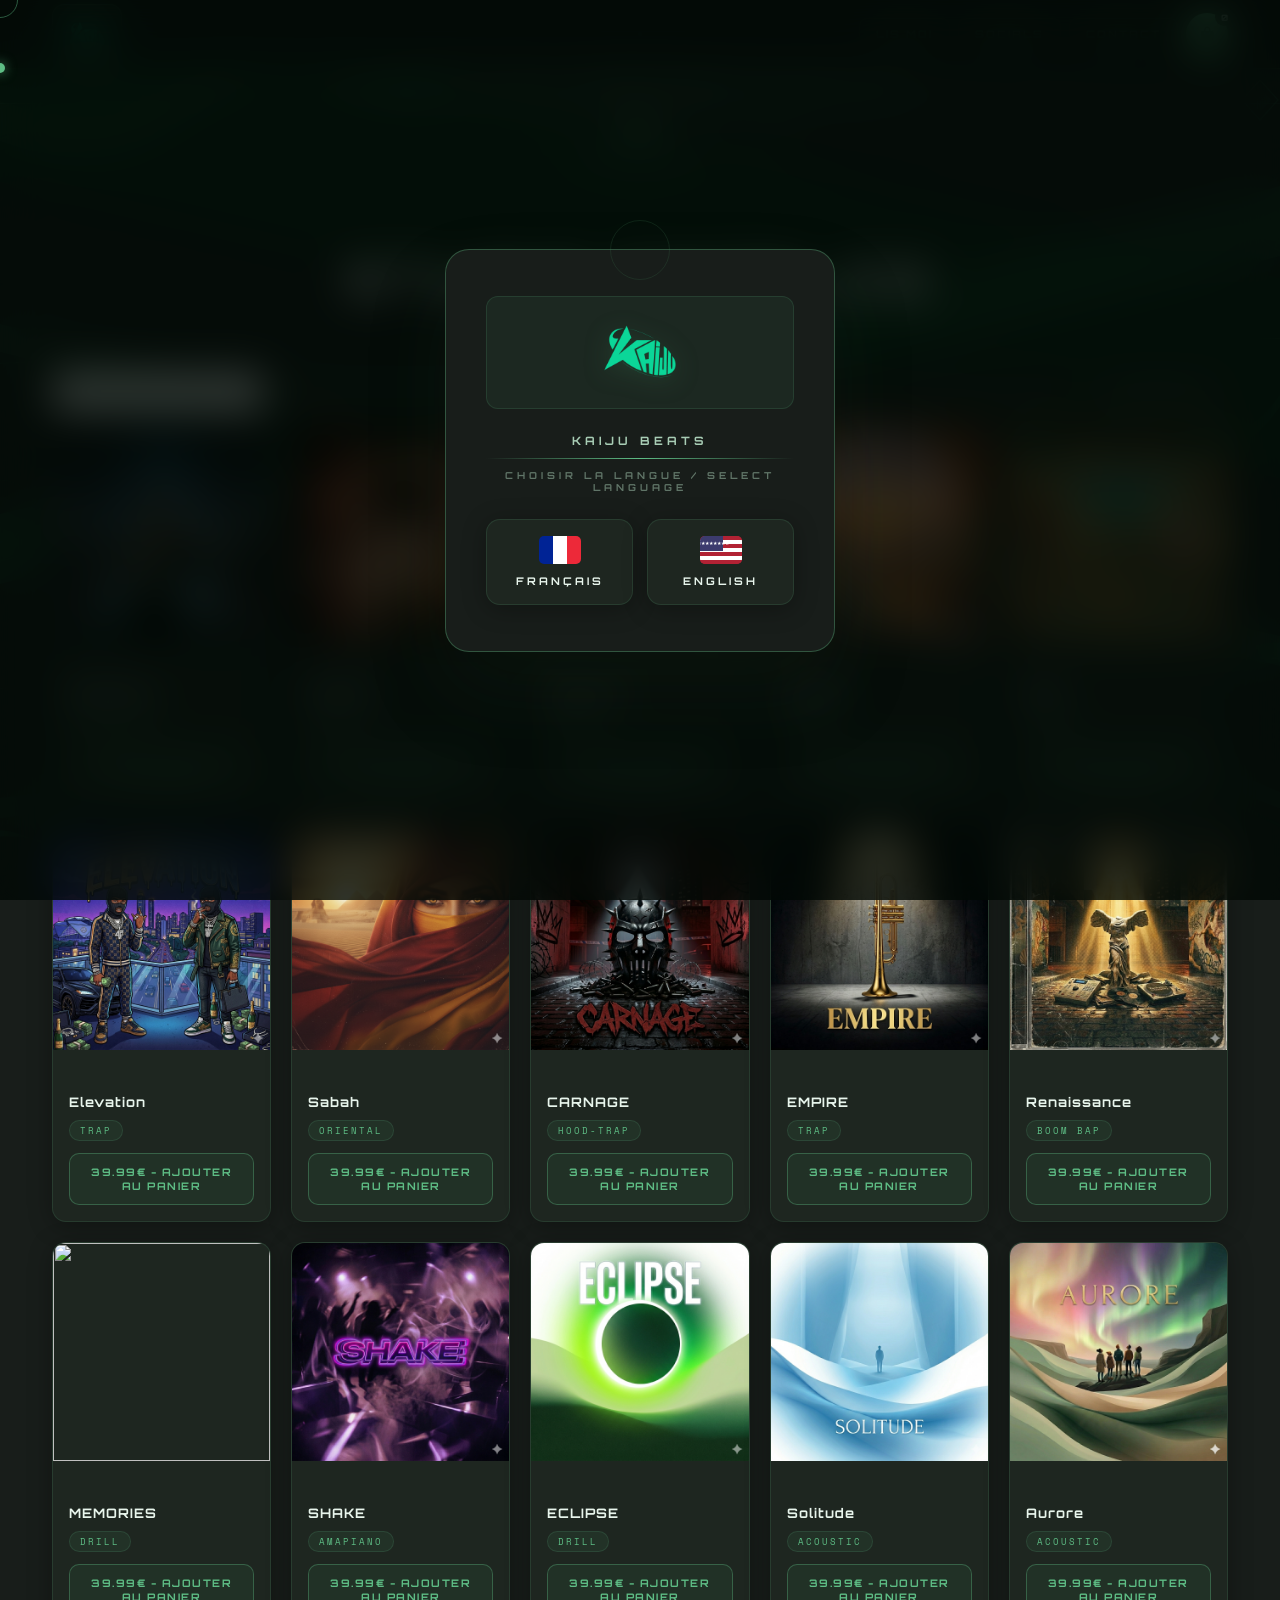
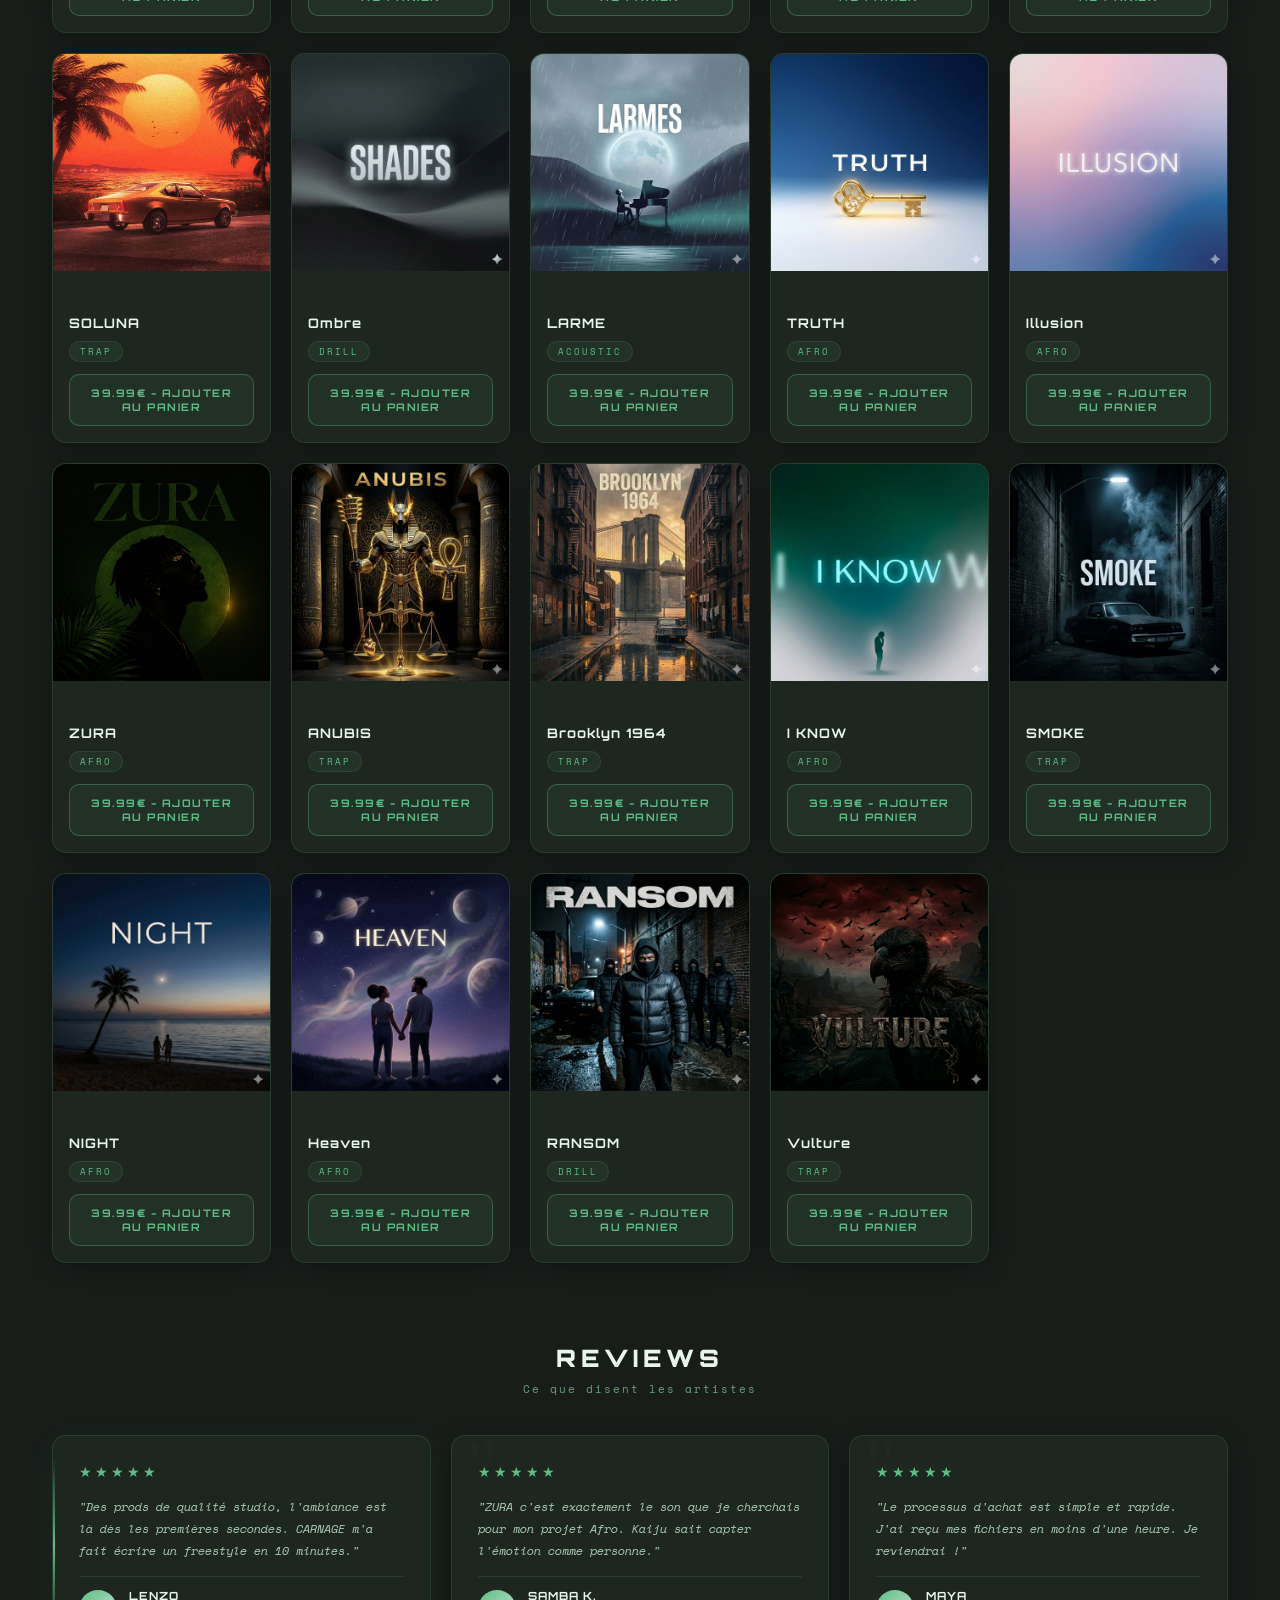
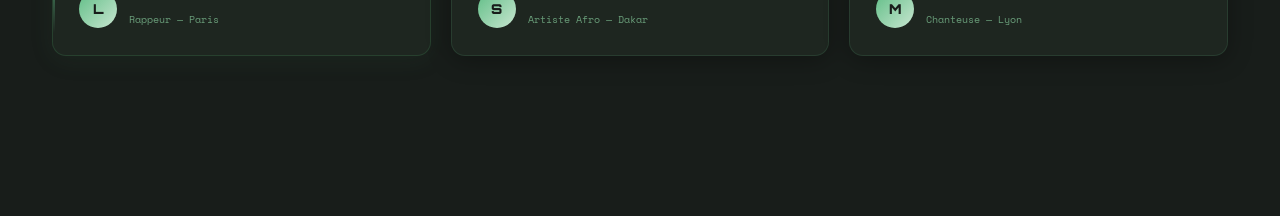
==== index.html @ ef487c7e "+ d'anime et MAJ du SB #4" ====
<!DOCTYPE html>
<html lang="fr">
<head>
    <meta charset="UTF-8">
    <meta name="viewport" content="width=device-width, initial-scale=1.0">
    <title>KAIJU BEATS | Beat Store</title>
    <link href="https://fonts.googleapis.com/css2?family=Orbitron:wght@400;700;900&family=Space+Mono:wght@400;700&display=swap" rel="stylesheet">
    <link rel="stylesheet" href="https://cdnjs.cloudflare.com/ajax/libs/font-awesome/6.4.0/css/all.min.css">
    <link rel="stylesheet" href="style.css?v=31.0">
</head>
<body>

    <!-- CURSEUR -->
    <div class="cursor-dot" id="cursorDot"></div>
    <div class="cursor-ring" id="cursorRing"></div>

    <!-- DÉCO FOND SVG -->
    <div class="bg-glow"></div>
    <div class="scan-line"></div>
    <div class="particles">
        <div class="particle"></div><div class="particle"></div>
        <div class="particle"></div><div class="particle"></div>
        <div class="particle"></div>
    </div>

    <!-- SVG DÉCO — bandes diagonales + formes organiques -->
    <svg class="deco-svg" xmlns="http://www.w3.org/2000/svg" viewBox="0 0 1440 900" preserveAspectRatio="xMidYMid slice" aria-hidden="true">
      <defs>
        <!-- 3 nuances de vert -->
        <!-- v1 sombre: #0f2e1a   v2 jade: #1e5c38   v3 vif: #3d9962 -->
      </defs>

      <!-- ===== BANDE 1 — grande diagonale principale, vert sombre ===== -->
      <path d="M -100 -60 L 1540 320 L 1540 520 L -100 140 Z" fill="#0f2e1a" opacity="0.7"/>

      <!-- ===== BANDE 2 — diagonale jade, légèrement décalée ===== -->
      <path d="M -100 560 L 1540 140 L 1540 210 L -100 630 Z" fill="#1e5c38" opacity="0.45"/>

      <!-- ===== BANDE 3 — diagonale fine vert vif, milieu ===== -->
      <path d="M -100 280 L 1540 680 L 1540 710 L -100 308 Z" fill="#3d9962" opacity="0.2"/>

      <!-- ===== BANDE 4 — trait net vert vif tout en bas ===== -->
      <path d="M -100 820 L 1540 620 L 1540 640 L -100 840 Z" fill="#1e5c38" opacity="0.3"/>

      <!-- ===== BRUSHSTROKE haut gauche ===== -->
      <path d="
        M -80 -20
        C 40 20, 120 80, 200 60
        C 260 45, 290 -10, 360 -5
        C 420 0, 450 45, 500 35
        C 540 27, 555 -5, 590 -15
        L 590 40
        C 555 55, 540 88, 500 98
        C 450 110, 420 68, 360 75
        C 290 83, 260 140, 200 155
        C 120 174, 40 120, -80 75
        Z
      " fill="#1e5c38" opacity="0.35"/>

      <!-- Brushstroke fin haut gauche (surimpression) -->
      <path d="
        M -80 10
        C 50 48, 130 105, 205 85
        C 268 68, 295 18, 364 22
        C 422 26, 452 68, 502 60
        L 502 80
        C 452 90, 422 52, 364 48
        C 295 43, 268 95, 205 113
        C 130 135, 50 85, -80 44
        Z
      " fill="#0f2e1a" opacity="0.5"/>

      <!-- ===== TENTACULE blob bas gauche ===== -->
      <path d="
        M -60 900
        C 20 840, 80 820, 150 850
        C 200 870, 220 910, 265 925
        C 295 935, 320 928, 340 940
        C 355 950, 352 965, 335 970
        L 295 968
        C 308 960, 310 948, 295 940
        C 272 928, 248 936, 215 916
        C 180 894, 158 856, 105 836
        C 55 818, -5 838, -60 900
        Z
      " fill="#1e5c38" opacity="0.55"/>

      <!-- Appendice tentacule -->
      <path d="
        M 340 940
        C 375 928, 420 924, 455 936
        C 480 944, 490 958, 478 966
        L 448 964
        C 457 957, 452 946, 430 938
        C 405 928, 372 932, 348 942
        Z
      " fill="#1e5c38" opacity="0.4"/>

      <!-- ===== BRUSHSTROKE grand bas droite ===== -->
      <path d="
        M 1540 900
        C 1460 860, 1380 840, 1320 808
        C 1270 780, 1255 748, 1220 730
        C 1188 714, 1158 718, 1135 700
        C 1114 684, 1110 660, 1128 648
        L 1142 658
        C 1126 668, 1130 688, 1150 704
        C 1172 720, 1202 716, 1236 734
        C 1272 752, 1288 786, 1340 814
        C 1400 846, 1480 864, 1540 900
        Z
      " fill="#0f2e1a" opacity="0.6"/>

      <!-- Trait brushstroke bas droite fin -->
      <path d="
        M 1540 870
        C 1455 835, 1370 818, 1308 786
        C 1256 758, 1242 726, 1208 708
        L 1222 698
        C 1257 716, 1272 748, 1324 776
        C 1386 808, 1470 824, 1540 858
        Z
      " fill="#3d9962" opacity="0.15"/>

      <!-- ===== TENTACULE sinueux droite ===== -->
      <path d="
        M 1540 350
        C 1490 320, 1440 330, 1400 360
        C 1368 384, 1360 418, 1330 438
        C 1304 456, 1275 452, 1255 470
        C 1237 486, 1234 508, 1218 520
        C 1202 532, 1182 530, 1170 518
        L 1180 506
        C 1190 515, 1205 516, 1218 506
        C 1232 495, 1235 472, 1254 456
        C 1274 438, 1304 442, 1332 424
        C 1362 404, 1370 368, 1404 344
        C 1444 316, 1494 306, 1540 330
        Z
      " fill="#1e5c38" opacity="0.4"/>

      <!-- ===== BLOB organique central haut ===== -->
      <path d="
        M 820 -30
        C 870 10, 900 55, 885 95
        C 872 128, 845 140, 840 172
        C 836 198, 848 220, 840 242
        C 833 262, 816 270, 808 248
        L 818 244
        C 822 258, 832 252, 838 234
        C 845 212, 832 190, 836 162
        C 840 128, 868 115, 880 80
        C 894 40, 862 -2, 812 -40
        Z
      " fill="#1e5c38" opacity="0.3"/>

      <!-- ===== LIGNES NERVURES fines ===== -->
      <!-- Nervure diagonale traversante 1 -->
      <path d="M -100 380 C 200 340, 500 370, 800 340 C 1050 315, 1280 355, 1540 330"
        fill="none" stroke="#3d9962" stroke-width="1" opacity="0.2"/>
      <!-- Nervure diagonale traversante 2 -->
      <path d="M -100 420 C 300 395, 600 415, 900 390 C 1150 368, 1350 395, 1540 375"
        fill="none" stroke="#1e5c38" stroke-width="0.8" opacity="0.18"/>
      <!-- Nervure courbe basse -->
      <path d="M -100 700 C 250 670, 580 690, 900 665 C 1150 644, 1350 670, 1540 650"
        fill="none" stroke="#3d9962" stroke-width="0.7" opacity="0.15"/>

      <!-- ===== ÉLÉMENTS GÉOMÉTRIQUES ===== -->
      <!-- Losange vert vif haut droit -->
      <polygon points="1340,80 1358,100 1340,120 1322,100" fill="none" stroke="#3d9962" stroke-width="1.2" opacity="0.4"/>
      <polygon points="1340,88 1352,100 1340,112 1328,100" fill="#3d9962" opacity="0.08"/>

      <!-- Losange bas gauche -->
      <polygon points="160,740 174,756 160,772 146,756" fill="none" stroke="#1e5c38" stroke-width="1" opacity="0.4"/>

      <!-- Petit carré incliné milieu -->
      <rect x="695" y="440" width="14" height="14" fill="none" stroke="#1e5c38" stroke-width="0.8" opacity="0.35" transform="rotate(45 702 447)"/>

      <!-- Croix fine milieu droit -->
      <line x1="1200" y1="500" x2="1228" y2="500" stroke="#0f2e1a" stroke-width="0.8" opacity="0.5"/>
      <line x1="1214" y1="486" x2="1214" y2="514" stroke="#0f2e1a" stroke-width="0.8" opacity="0.5"/>

      <!-- Arc déco haut gauche -->
      <path d="M 0 160 Q 140 40 280 130" fill="none" stroke="#1e5c38" stroke-width="1" opacity="0.25"/>
      <path d="M 0 190 Q 155 60 295 155" fill="none" stroke="#0f2e1a" stroke-width="0.6" opacity="0.18"/>

      <!-- Cercle déco milieu gauche -->
      <circle cx="80" cy="520" r="40" fill="none" stroke="#1e5c38" stroke-width="0.8" opacity="0.28"/>
      <circle cx="80" cy="520" r="22" fill="none" stroke="#3d9962" stroke-width="0.5" opacity="0.15"/>

      <!-- Cercle déco haut droit -->
      <circle cx="1380" cy="200" r="55" fill="none" stroke="#1e5c38" stroke-width="0.8" opacity="0.22"/>
      <circle cx="1380" cy="200" r="35" fill="none" stroke="#0f2e1a" stroke-width="0.5" opacity="0.15"/>

      <!-- Points poudre -->
      <circle cx="480" cy="220" r="2" fill="#3d9962" opacity="0.45"/>
      <circle cx="920" cy="460" r="1.5" fill="#3d9962" opacity="0.4"/>
      <circle cx="240" cy="620" r="2" fill="#1e5c38" opacity="0.5"/>
      <circle cx="1100" cy="300" r="1.5" fill="#3d9962" opacity="0.35"/>
      <circle cx="700" cy="780" r="2" fill="#1e5c38" opacity="0.45"/>
      <circle cx="1280" cy="640" r="1.5" fill="#3d9962" opacity="0.3"/>
      <circle cx="360" cy="88"  r="1.5" fill="#3d9962" opacity="0.4"/>
    </svg>

    <!-- LANG MODAL -->
    <div class="lang-modal" id="langModal">
        <div class="lang-backdrop"></div>
        <div class="lang-card">
            <div class="lang-logo">
                <div class="logo-wrapper">
                    <img src="Logo.PNG" alt="KAIJU BEATS" class="lang-logo-img">
                </div>
            </div>
            <div class="lang-title">
                <span class="lang-line">KAIJU BEATS</span>
                <div class="lang-divider"><span></span></div>
                <span class="lang-line" style="font-size:0.6rem; opacity:0.5;">CHOISIR LA LANGUE / SELECT LANGUAGE</span>
            </div>
            <div class="lang-options">
                <button class="lang-btn" onclick="setLang('fr')">
                    <div class="flag flag-fr">
                        <div class="flag-stripe blue"></div>
                        <div class="flag-stripe white"></div>
                        <div class="flag-stripe red"></div>
                    </div>
                    <span class="lang-name">FRANÇAIS</span>
                </button>
                <button class="lang-btn" onclick="setLang('en')">
                    <div class="flag flag-us">
                        <div class="flag-us-inner">
                            <div class="us-stripes">
                                <span></span><span></span><span></span><span></span>
                                <span></span><span></span><span></span>
                            </div>
                            <div class="us-canton"><div class="us-stars">★★★★★★★★★</div></div>
                        </div>
                    </div>
                    <span class="lang-name">ENGLISH</span>
                </button>
            </div>
        </div>
    </div>

    <!-- NAVBAR -->
    <nav class="navbar">
        <div class="container nav-content">
            <a href="index.html" class="logo" style="text-decoration:none">
                <div class="logo-wrapper">
                    <img src="Logo.PNG" alt="KAIJU BEATS" class="logo-img">
                </div>
            </a>
            <div class="nav-right">
                <button class="nav-link-btn readme-btn" id="readmeBtn">
                    <div class="btn-bg"></div>
                    <span id="readmeBtnLabel">LIS MOI</span>
                </button>
                <button class="nav-link-btn" id="socialsBtn">
                    <div class="btn-bg"></div>
                    <span>SOCIALS</span>
                </button>
                <button class="nav-link-btn" id="contactBtn">
                    <div class="btn-bg"></div>
                    <span>CONTACT</span>
                </button>
                <button class="cart-trigger" id="cartBtn">
                    <i class="fas fa-shopping-bag"></i>
                    <span class="cart-badge" id="cartCount">0</span>
                </button>
            </div>
        </div>
    </nav>

    <!-- PROMO BAR -->
    <div class="promo-container">
        <div class="promo-bar">
            <i class="fas fa-circle-notch fa-spin" style="font-size:0.5rem"></i>
            <span id="promoText">2 BEATS ACHETÉS = LE 3ÈME OFFERT (AUTO-APPLIQUÉ)</span>
            <i class="fas fa-circle-notch fa-spin" style="font-size:0.5rem"></i>
        </div>
    </div>

    <!-- STAT 2+1 -->
    <div class="hero-stats">
        <div class="stat-item">
            <span class="stat-number">2+1</span>
            <span class="stat-label">OFFRE SPÉCIALE</span>
        </div>
    </div>

    <!-- MAIN CATALOG -->
    <main class="container">
        <div class="catalog-header">
            <h1 class="glitch">STUDIO CATALOG</h1>
        </div>

        <div class="filter-bar">
            <div class="custom-select" id="customSelect">
                <button class="custom-select-btn" id="customSelectBtn">
                    <span id="customSelectLabel">TOUS LES STYLES</span>
                    <i class="fas fa-chevron-down"></i>
                </button>
                <ul class="custom-select-list" id="customSelectList">
                    <li class="custom-select-item active" data-value="all">TOUS LES STYLES</li>
                    <li class="custom-select-item" data-value="trap">TRAP</li>
                    <li class="custom-select-item" data-value="afro">AFRO</li>
                    <li class="custom-select-item" data-value="Drill">DRILL</li>
                    <li class="custom-select-item" data-value="hood-trap">HOOD TRAP</li>
                    <li class="custom-select-item" data-value="Acoustic">ACOUSTIC</li>
                    <li class="custom-select-item" data-value="Amapiano">AMAPIANO</li>
                    <li class="custom-select-item" data-value="Boom bap">BOOM BAP</li>
                    <li class="custom-select-item" data-value="Oriental">ORIENTAL</li>
                </ul>
            </div>
            <select id="genreFilter" style="display:none">
                <option value="all">TOUS LES STYLES</option>
            </select>

            <div class="search-box">
                <i class="fas fa-search"></i>
                <input type="text" id="searchInput" placeholder="Rechercher un beat...">
            </div>

            <button class="shuffle-btn" id="shuffleBtn">
                <i class="fas fa-random"></i>
                <span id="shuffleBtnLabel">SHUFFLE</span>
            </button>
        </div>

        <div class="beats-grid" id="beatsGrid"></div>
    </main>

    <!-- TESTIMONIALS -->
    <section class="testimonials-section container">
        <div class="testimonials-header">
            <h2 class="glitch-sm">REVIEWS</h2>
            <p id="testimonialsSubtitle">Ce que disent les artistes</p>
        </div>
        <div class="testimonials-grid">
            <div class="testi-card testi-featured">
                <div class="testi-stars">★★★★★</div>
                <p class="testi-text">"Des prods de qualité studio, l'ambiance est là dès les premières secondes. CARNAGE m'a fait écrire un freestyle en 10 minutes."</p>
                <div class="testi-author">
                    <div class="testi-avatar">L</div>
                    <div>
                        <span class="testi-name">LENZO</span>
                        <small>Rappeur — Paris</small>
                    </div>
                </div>
            </div>
            <div class="testi-card">
                <div class="testi-stars">★★★★★</div>
                <p class="testi-text">"ZURA c'est exactement le son que je cherchais pour mon projet Afro. Kaiju sait capter l'émotion comme personne."</p>
                <div class="testi-author">
                    <div class="testi-avatar">S</div>
                    <div>
                        <span class="testi-name">SAMBA K.</span>
                        <small>Artiste Afro — Dakar</small>
                    </div>
                </div>
            </div>
            <div class="testi-card">
                <div class="testi-stars">★★★★★</div>
                <p class="testi-text">"Le processus d'achat est simple et rapide. J'ai reçu mes fichiers en moins d'une heure. Je reviendrai !"</p>
                <div class="testi-author">
                    <div class="testi-avatar">M</div>
                    <div>
                        <span class="testi-name">MAYA</span>
                        <small>Chanteuse — Lyon</small>
                    </div>
                </div>
            </div>
        </div>
    </section>

    <!-- PLAYER -->
    <div class="player-fixed" id="audioPlayer">
        <div class="player-progress-bar">
            <div class="player-progress-fill" id="progressFill"></div>
        </div>
        <div class="container player-grid">
            <div class="p-info">
                <div class="p-cover-wrapper">
                    <img src="" id="pCover" alt="">
                </div>
                <div class="p-meta">
                    <h4 id="pTitle">—</h4>
                    <small><i class="fas fa-record-vinyl"></i> PROD BY KAIJU</small>
                </div>
            </div>
            <div class="p-controls">
                <div class="p-buttons">
                    <button class="skip-btn" onclick="changeTime(-10)"><i class="fas fa-backward"></i></button>
                    <button class="play-main-btn" id="pPlayPause"><i class="fas fa-play"></i></button>
                    <button class="skip-btn" onclick="changeTime(10)"><i class="fas fa-forward"></i></button>
                </div>
                <div class="p-seeker">
                    <span id="timeCurrent">0:00</span>
                    <div class="progress-container">
                        <input type="range" id="pProgress" value="0" min="0" max="100" step="0.1">
                    </div>
                    <span id="timeTotal">0:00</span>
                </div>
            </div>
            <div class="p-vol">
                <button class="vol-icon" id="volBtn"><i class="fas fa-volume-up"></i></button>
                <div class="vol-slider-wrapper">
                    <input type="range" id="volControl" min="0" max="1" step="0.01" value="1">
                </div>
            </div>
        </div>
        <audio id="mainAudio"></audio>
    </div>

    <!-- MODALS -->
    <!-- Cart -->
    <div class="modal" id="cartModal">
        <div class="modal-overlay" onclick="document.getElementById('cartModal').classList.remove('active')"></div>
        <div class="modal-card cart-modal">
            <button class="close-btn" id="closeCart"><i class="fas fa-times"></i></button>
            <div class="modal-header">
                <span class="modal-icon"><i class="fas fa-shopping-bag"></i></span>
                <h2 id="cartTitle">VOTRE PANIER</h2>
                <p id="cartSub">Beats sélectionnés</p>
            </div>
            <div class="cart-scroll" id="cartItems"></div>
            <div id="cartTotalArea"></div>
        </div>
    </div>

    <!-- Contact -->
    <div class="modal" id="contactModal">
        <div class="modal-overlay" onclick="document.getElementById('contactModal').classList.remove('active')"></div>
        <div class="modal-card">
            <button class="close-btn" id="closeContact"><i class="fas fa-times"></i></button>
            <div class="modal-header">
                <span class="modal-icon"><i class="fas fa-envelope"></i></span>
                <h2>CONTACT</h2>
                <p id="contactSub">Contactez-moi pour vos projets</p>
            </div>
            <div class="contact-list">
                <a href="https://wa.me/221777694864" target="_blank" class="c-item">
                    <div class="c-icon"><i class="fab fa-whatsapp"></i></div>
                    <div class="c-txt"><span>WHATSAPP</span><small>+221 77 769 48 64</small></div>
                    <i class="fas fa-arrow-right c-arrow"></i>
                </a>
                <a href="mailto:callmekaiju@gmail.com" class="c-item">
                    <div class="c-icon"><i class="fas fa-envelope"></i></div>
                    <div class="c-txt"><span>EMAIL</span><small>callmekaiju@gmail.com</small></div>
                    <i class="fas fa-arrow-right c-arrow"></i>
                </a>
                <a href="https://instagram.com/its._kaiju" target="_blank" class="c-item">
                    <div class="c-icon c-icon-ig"><i class="fab fa-instagram"></i></div>
                    <div class="c-txt"><span>INSTAGRAM</span><small>@its._kaiju</small></div>
                    <i class="fas fa-arrow-right c-arrow"></i>
                </a>
            </div>
        </div>
    </div>

    <!-- Socials -->
    <div class="modal" id="socialsModal">
        <div class="modal-overlay" onclick="document.getElementById('socialsModal').classList.remove('active')"></div>
        <div class="modal-card">
            <button class="close-btn" id="closeSocials"><i class="fas fa-times"></i></button>
            <div class="modal-header">
                <span class="modal-icon"><i class="fas fa-share-alt"></i></span>
                <h2>SOCIALS</h2>
                <p id="socialsSub">Retrouve-moi sur les réseaux</p>
            </div>
            <div class="contact-list">
                <a href="https://www.youtube.com/@Call_Me_KaijuBeats" target="_blank" class="c-item social-yt">
                    <div class="c-icon c-icon-yt"><i class="fab fa-youtube"></i></div>
                    <div class="c-txt"><span>YOUTUBE</span><small>@Call_Me_KaijuBeats</small></div>
                    <i class="fas fa-arrow-right c-arrow"></i>
                </a>
                <a href="https://instagram.com/its._kaiju" target="_blank" class="c-item social-ig">
                    <div class="c-icon c-icon-ig"><i class="fab fa-instagram"></i></div>
                    <div class="c-txt"><span>INSTAGRAM</span><small>@its._kaiju</small></div>
                    <i class="fas fa-arrow-right c-arrow"></i>
                </a>
                <a href="https://www.tiktok.com/@its._kaiju6" target="_blank" class="c-item social-tt">
                    <div class="c-icon c-icon-tt"><i class="fab fa-tiktok"></i></div>
                    <div class="c-txt"><span>TIKTOK</span><small>@its._kaiju6</small></div>
                    <i class="fas fa-arrow-right c-arrow"></i>
                </a>
            </div>
        </div>
    </div>

    <!-- Readme -->
    <div class="modal" id="readmeModal">
        <div class="modal-overlay" onclick="document.getElementById('readmeModal').classList.remove('active')"></div>
        <div class="modal-card readme-modal-card">
            <button class="close-btn" id="closeReadme"><i class="fas fa-times"></i></button>
            <div class="readme-content" id="readmeContent"></div>
        </div>
    </div>

    <script src="script.js"></script>
</body>
</html>
---- style.css ----
/* ============================================================
   KAIJU BEATS — ZEN × NATURE × JAPAN
   Palette : crème chaud, vert jade naturel, encre sombre
   Vibe : épuré, apaisant, premium, beau
   ============================================================ */

@import url('https://fonts.googleapis.com/css2?family=Orbitron:wght@400;700;900&family=Space+Mono:wght@400;700&display=swap');

/* ===== VARIABLES KAIJU ===== */
:root {
  --jade:        #5ebd85;
  --jade-dim:    #3d9962;
  --jade-dark:   #1e5c38;
  --jade-pale:   rgba(94,189,133,0.12);
  --jade-glow:   rgba(94,189,133,0.25);
  --bg:          #0f1612;
  --bg-card:     #161e18;
  --bg-card2:    #1a2420;
  --border:      rgba(94,189,133,0.14);
  --border-hi:   rgba(94,189,133,0.32);
  --text:        #e8f5ec;
  --text-mid:    #a8c8b5;
  --text-soft:   #6a9878;
  --primary:     #5ebd85;
  --card:        #161e18;
  --border-light:rgba(94,189,133,0.2);
}

/* ===== RESET + CURSOR ===== */
*, *::before, *::after { margin:0; padding:0; box-sizing:border-box; cursor:none !important; }
html { scroll-behavior:smooth; }

.cursor-dot {
  position:fixed; width:10px; height:10px;
  background:#5ebd85; border-radius:50%;
  pointer-events:none; z-index:999999;
  transform:translate(-50%,-50%);
  box-shadow:0 0 12px rgba(94,189,133,0.7);
  will-change:left,top;
  transition:width .15s, height .15s;
}
.cursor-ring {
  position:fixed; width:36px; height:36px;
  border:1.5px solid rgba(94,189,133,0.45); border-radius:50%;
  pointer-events:none; z-index:999998;
  transform:translate(-50%,-50%);
  will-change:left,top;
  transition:width .2s, height .2s, border-color .2s;
}
.cursor-dot.hovering { width:6px; height:6px; background:#fff; }
.cursor-ring.hovering { width:48px; height:48px; border-color:rgba(94,189,133,.6); background:rgba(94,189,133,.04); }


:root {
  /* Palette principale */
  --cream:       #181d1a;      /* fond principal crème chaud */
  --cream-dark:  #131814;      /* fond secondaire */
  --cream-card:  #1e2620;      /* fond cards */
  --ink:         #e8f5ec;      /* vert encre très foncé pour texte */
  --ink-mid:     #c8e6d0;      /* vert foncé medium */
  --jade:        #5ebd85;      /* vert jade naturel */
  --jade-light:  #7dd9a0;      /* vert jade clair */
  --jade-pale:   #1e3d28;      /* vert très pâle pour accents */
  --jade-glow:   rgba(94,189,133,0.15);
  --border:      rgba(94,189,133,0.15);
  --border-hi:   rgba(94,189,133,0.35);
  --text-main:   #e8f5ec;
  --text-mid:    #a8cdb5;
  --text-soft:   #6a9e7a;
  --font-d:      'Orbitron', sans-serif;
  --font-b:      'Space Mono', monospace;
  --radius:      14px;
  --shadow:      0 4px 24px rgba(0,0,0,0.3);
  --shadow-hover:0 16px 48px rgba(0,0,0,0.4);
}

*, *::before, *::after { margin:0; padding:0; box-sizing:border-box; }
html { scroll-behavior:smooth; }
* { cursor: none !important; }

/* ===== CURSEUR CUSTOM ÉLÉGANT ===== */
.cursor-dot {
  position: fixed;
  width: 10px; height: 10px;
  background: var(--jade);
  border-radius: 50%;
  pointer-events: none;
  z-index: 999999;
  transform: translate(-50%, -50%);
  transition: width 0.15s, height 0.15s, background 0.15s;
  box-shadow: 0 0 12px rgba(94,189,133,0.7);
  will-change: left, top;
}

.cursor-ring {
  position: fixed;
  width: 36px; height: 36px;
  border: 1.5px solid rgba(94,189,133,0.45);
  border-radius: 50%;
  pointer-events: none;
  z-index: 999998;
  transform: translate(-50%, -50%);
  will-change: left, top;
  transition: width 0.2s, height 0.2s, border-color 0.2s;
}

.cursor-dot.hovering {
  width: 6px; height: 6px;
  background: #fff;
}

.cursor-ring.hovering {
  width: 48px; height: 48px;
  border-color: rgba(94,189,133,0.6);
  background: rgba(94,189,133,0.04);
}

/* ===== BODY ===== */
body {
  background:#181d1a;
  color:var(--text-main);
  font-family:var(--font-b);
  overflow-x:hidden; min-height:100vh;
}

/* Texture papier japonais subtile */
body::before {
  content:''; position:fixed; inset:0;
  background-image:url("data:image/svg+xml,%3Csvg viewBox='0 0 200 200' xmlns='http://www.w3.org/2000/svg'%3E%3Cfilter id='n'%3E%3CfeTurbulence type='fractalNoise' baseFrequency='0.65' numOctaves='3' stitchTiles='stitch'/%3E%3C/filter%3E%3Crect width='100%25' height='100%25' filter='url(%23n)' opacity='0.03'/%3E%3C/svg%3E");
  pointer-events:none; z-index:0; opacity:0.8;
}

/* ===== DÉCORATIONS JAPONAISES ===== */
/* Ligne gauche fine encre */
body::after {
  content:''; position:fixed; left:32px; top:0;
  width:1px; height:100vh;
  background:linear-gradient(180deg, transparent, rgba(61,122,82,0.25) 20%, rgba(61,122,82,0.25) 80%, transparent);
  pointer-events:none; z-index:9000;
}

.bg-glow { position:fixed; inset:0; pointer-events:none; z-index:1; }

/* Cercle zen top */
.bg-glow::before {
  content:''; position:fixed; top:-120px; left:50%; transform:translateX(-50%);
  width:400px; height:400px; border-radius:50%;
  border:1px solid rgba(61,122,82,0.1);
  pointer-events:none;
}

.bg-glow::after {
  content:''; position:fixed; top:-80px; left:50%; transform:translateX(-50%);
  width:280px; height:280px; border-radius:50%;
  border:1px solid rgba(61,122,82,0.07);
  pointer-events:none;
}

/* Coins japonais */
.corner-deco { position:fixed; pointer-events:none; z-index:9001; }
.corner-deco.tr { top:20px; right:20px; width:50px; height:50px; border-top:1px solid rgba(61,122,82,0.25); border-right:1px solid rgba(61,122,82,0.25); }
.corner-deco.bl { bottom:20px; left:20px; width:50px; height:50px; border-bottom:1px solid rgba(61,122,82,0.25); border-left:1px solid rgba(61,122,82,0.25); }

/* Ligne droite */
.corner-deco.tr::after {
  content:''; position:fixed; right:32px; top:0;
  width:1px; height:100vh;
  background:linear-gradient(180deg, transparent, rgba(61,122,82,0.2) 20%, rgba(61,122,82,0.2) 80%, transparent);
}

/* Orbe nature */
.eclipse-orb {
  position:fixed; top:-100px; left:50%; transform:translateX(-50%);
  width:600px; height:300px;
  background:radial-gradient(ellipse, rgba(61,122,82,0.06) 0%, rgba(200,230,208,0.04) 50%, transparent 70%);
  pointer-events:none; z-index:0;
  animation:orb-zen 10s ease-in-out infinite;
}

@keyframes orb-zen { 0%,100%{opacity:0.6} 50%{opacity:1} }

.grid-overlay { display:none; }

/* Particules naturelles */
.particles { position:fixed; inset:0; pointer-events:none; z-index:1; overflow:hidden; }
.particle {
  position:absolute; border-radius:50%; opacity:0;
  animation:float-zen 16s ease-in-out infinite;
}
.particle:nth-child(1){width:3px;height:3px;background:var(--jade);left:10%;animation-delay:0s}
.particle:nth-child(2){width:2px;height:2px;background:var(--jade-light);left:30%;animation-delay:4s;animation-duration:13s}
.particle:nth-child(3){width:4px;height:4px;background:var(--jade-pale);left:55%;animation-delay:7s;animation-duration:18s}
.particle:nth-child(4){width:2px;height:2px;background:var(--jade);left:75%;animation-delay:2s;animation-duration:14s}
.particle:nth-child(5){width:3px;height:3px;background:var(--jade-light);left:90%;animation-delay:5s}

@keyframes float-zen {
  0%{bottom:-5px;opacity:0;transform:translateX(0)}
  15%{opacity:0.4}
  85%{opacity:0.15}
  100%{bottom:105%;opacity:0;transform:translateX(20px)}
}

/* ===== NAVBAR ===== */
.navbar {
  position:fixed; top:0; width:100%; z-index:1000;
  background:rgba(18,23,19,0.95);
  backdrop-filter:blur(24px) saturate(140%);
  border-bottom:1px solid var(--border);
  transition:all 0.4s ease;
}

.navbar.scrolled {
  background:rgba(15,20,16,0.98);
  box-shadow:var(--shadow);
  border-bottom-color:var(--border-hi);
}

.container { max-width:1400px; margin:0 auto; padding:0 52px; }
.nav-content { display:flex; align-items:center; justify-content:space-between; height:68px; }

/* Logo */
.logo { display:flex; align-items:center; gap:10px; text-decoration:none; }
.logo-wrapper {
  position:relative; overflow:hidden; padding:5px 10px;
  border-radius:12px; background:rgba(94,189,133,0.07);
  border:1px solid var(--border); transition:all 0.3s;
}
.logo-wrapper:hover { background:rgba(61,122,82,0.12); border-color:var(--border-hi); }
.logo-img { height:48px !important; width:auto !important; display:block !important; filter:drop-shadow(0 2px 8px rgba(61,122,82,0.3)) !important; transition:filter 0.3s !important; }
.logo:hover .logo-img { filter:drop-shadow(0 4px 14px rgba(61,122,82,0.5)) !important; }
.logo-underline { display:none; }

/* Éclair logo */
.logo-wrapper::before {
  content:''; position:absolute; top:-5%; left:-60%;
  width:30%; height:110%;
  background:linear-gradient(90deg,transparent,rgba(61,122,82,0.25),rgba(255,255,255,0.3),transparent);
  transform:skewX(-18deg); animation:logo-flash 7s ease-in-out infinite; pointer-events:none;
}
@keyframes logo-flash { 0%,84%,100%{left:-60%;opacity:0} 85%{opacity:1;left:-60%} 92%{opacity:0.6;left:130%} 93%{opacity:0} }

/* Nav buttons */
.nav-right { display:flex; align-items:center; gap:8px; }
.nav-link-btn {
  position:relative; overflow:hidden; background:transparent;
  border:1px solid var(--border); color:var(--jade);
  padding:8px 16px; border-radius:8px;
  font-family:var(--font-d); font-size:0.66rem; font-weight:700; letter-spacing:2px; cursor:none;
  transition:all 0.3s;
}
.nav-link-btn .btn-bg { position:absolute; inset:0; background:linear-gradient(135deg,var(--jade),var(--ink-mid)); transform:scaleX(0); transform-origin:left; transition:transform 0.3s; z-index:0; }
.nav-link-btn span { position:relative; z-index:1; }
.nav-link-btn:hover { color:var(--cream); border-color:transparent; }
.nav-link-btn:hover .btn-bg { transform:scaleX(1); }

.cart-trigger {
  position:relative; background:var(--jade); border:none;
  color:var(--cream); width:42px; height:42px; border-radius:50%;
  font-size:0.9rem; cursor:none; transition:all 0.3s;
  box-shadow:0 4px 16px rgba(61,122,82,0.3);
}
.cart-trigger:hover { background:var(--ink-mid); transform:scale(1.08); box-shadow:0 6px 22px rgba(61,122,82,0.4); }
.cart-badge { position:absolute; top:-5px; right:-5px; background:#181d1a; color:var(--ink); font-family:var(--font-d); font-size:0.55rem; font-weight:900; width:18px; height:18px; border-radius:50%; display:flex; align-items:center; justify-content:center; }
.ripple { display:none; }

/* ===== PROMO BAR ===== */
.promo-container { margin-top:68px; position:relative; z-index:10; }
.promo-bar {
  display:flex; align-items:center; justify-content:center; gap:14px; padding:10px;
  background:linear-gradient(90deg,transparent,rgba(61,122,82,0.06) 30%,rgba(61,122,82,0.1) 50%,rgba(61,122,82,0.06) 70%,transparent);
  border-top:1px solid var(--border); border-bottom:1px solid var(--border);
  font-family:var(--font-d); font-size:0.65rem; font-weight:700; letter-spacing:4px;
  color:var(--jade); position:relative; overflow:hidden;
}
.promo-bar::after { content:''; position:absolute; top:0; left:-100%; width:35%; height:100%; background:linear-gradient(90deg,transparent,rgba(61,122,82,0.08),transparent); animation:sweep 5s linear infinite; }
@keyframes sweep { to{left:200%;} }

/* ===== CATALOG ===== */
main.container { padding-top:44px; position:relative; z-index:10; }
.catalog-header { text-align:center; margin-bottom:40px; }
.catalog-header h1 {
  font-family:var(--font-d); font-size:clamp(1.8rem,4.5vw,3rem); font-weight:900; letter-spacing:7px;
  color:var(--ink); margin-bottom:6px; display:inline-block;
}
.catalog-header h1::after { content:''; display:block; width:50%; height:1px; background:linear-gradient(90deg,transparent,var(--jade),transparent); margin:12px auto 0; }
.glitch { display:inline-block; }

/* Filter bar */
.filter-bar { display:flex; align-items:center; gap:12px; justify-content:center; flex-wrap:wrap; }
.custom-select { position:relative; flex-shrink:0; }
.custom-select-btn {
  display:flex; align-items:center; gap:10px;
  background:white; border:1px solid var(--border-hi); color:var(--jade);
  padding:12px 18px; border-radius:10px;
  font-family:var(--font-d); font-size:0.7rem; font-weight:700; letter-spacing:2px; cursor:none; min-width:190px; white-space:nowrap;
  box-shadow:var(--shadow); transition:all 0.3s;
}
.custom-select-btn:hover { background:var(--jade); color:var(--cream); border-color:transparent; box-shadow:0 6px 20px rgba(61,122,82,0.25); }
.custom-select-list { position:absolute; top:calc(100% + 8px); left:0; min-width:100%; background:#1a1f1b; border:1px solid var(--border-hi); border-radius:12px; list-style:none; overflow:hidden; display:none; z-index:200; box-shadow:0 20px 50px rgba(26,46,31,0.12); }
.custom-select.open .custom-select-list { display:block; }
.custom-select-item { padding:12px 18px; font-family:var(--font-d); font-size:0.66rem; letter-spacing:2px; color:var(--text-mid); cursor:none; transition:all 0.2s; border-bottom:1px solid rgba(61,122,82,0.08); }
.custom-select-item:last-child { border-bottom:none; }
.custom-select-item:hover { background:rgba(94,189,133,0.07); color:var(--jade); padding-left:24px; }
.custom-select-item.active { color:var(--jade); font-weight:700; }

.search-box { position:relative; flex:1; min-width:220px; background:#1e2620; border:1px solid var(--border); border-radius:10px; display:flex; align-items:center; gap:10px; padding:0 16px; box-shadow:var(--shadow); transition:all 0.3s; }
.search-box:focus-within { border-color:var(--border-hi); box-shadow:0 4px 20px rgba(61,122,82,0.1); }
.search-box i { color:var(--jade); font-size:0.8rem; opacity:0.6; }
.search-box input { background:transparent; border:none; outline:none; color:var(--text-main); font-family:var(--font-b); font-size:0.8rem; padding:12px 0; width:100%; }
.search-box input::placeholder { color:rgba(61,122,82,0.35); }
.search-line { display:none; }

.shuffle-btn { display:flex; align-items:center; gap:8px; background:#1e2620; border:1px solid var(--border-hi); color:var(--jade); padding:12px 20px; border-radius:10px; font-family:var(--font-d); font-weight:700; font-size:0.7rem; letter-spacing:2px; cursor:none; white-space:nowrap; box-shadow:var(--shadow); transition:all 0.3s; }
.shuffle-btn:hover,.shuffle-btn.active { background:var(--jade); color:var(--cream); border-color:transparent; box-shadow:0 6px 20px rgba(61,122,82,0.3); }

/* ===== BEATS GRID ===== */
.beats-grid { display:grid; grid-template-columns:repeat(auto-fill,minmax(210px,1fr)); gap:20px; margin-top:8px; }

.beat-card {
  background:#1e2620; border:1px solid var(--border); border-radius:var(--radius);
  overflow:hidden; transition:all 0.4s cubic-bezier(0.4,0,0.2,1);
  position:relative; opacity:0; box-shadow:var(--shadow);
}
.beat-card::before { content:''; position:absolute; top:0; left:0; right:0; height:2px; background:linear-gradient(90deg,transparent,var(--jade),transparent); opacity:0; transition:opacity 0.3s; }
.beat-card:hover { border-color:var(--border-hi); transform:translateY(-7px); box-shadow:var(--shadow-hover); }
.beat-card:hover::before { opacity:1; }

@keyframes card-appear { from{opacity:0;transform:translateY(16px)} to{opacity:1;transform:translateY(0)} }
.beat-card.animated { animation:card-appear 0.5s ease forwards; }

.img-box { position:relative; aspect-ratio:1; overflow:hidden; }
.img-box img { width:100%; height:100%; object-fit:cover; transition:transform 0.5s ease; }
.beat-card:hover .img-box img { transform:scale(1.05); }

.overlay-play { position:absolute; inset:0; background:rgba(26,46,31,0.45); backdrop-filter:blur(4px); display:flex; align-items:center; justify-content:center; opacity:0; transition:all 0.3s; }
.beat-card:hover .overlay-play { opacity:1; }
.overlay-play button { width:50px; height:50px; border-radius:50%; background:var(--jade); border:none; color:var(--cream); font-size:1rem; cursor:none; transition:all 0.2s; box-shadow:0 4px 20px rgba(61,122,82,0.5); }
.overlay-play button:hover { transform:scale(1.1); background:var(--ink-mid); }

.beat-meta { padding:16px; }
.waveform { display:flex; align-items:center; justify-content:center; gap:3px; height:18px; margin-bottom:10px; opacity:0; transition:opacity 0.3s; }
.beat-card:hover .waveform { opacity:1; }
.wave-bar { width:3px; background:var(--jade); border-radius:2px; }
.wave-bar:nth-child(1){height:7px;animation:wave 1s infinite 0s}
.wave-bar:nth-child(2){height:13px;animation:wave 1s infinite 0.1s}
.wave-bar:nth-child(3){height:18px;animation:wave 1s infinite 0.2s}
.wave-bar:nth-child(4){height:11px;animation:wave 1s infinite 0.3s}
.wave-bar:nth-child(5){height:16px;animation:wave 1s infinite 0.4s}
.wave-bar:nth-child(6){height:9px;animation:wave 1s infinite 0.5s}
.wave-bar:nth-child(7){height:14px;animation:wave 1s infinite 0.15s}
@keyframes wave { 0%,100%{transform:scaleY(0.35)} 50%{transform:scaleY(1)} }

.beat-meta h3 { font-family:var(--font-d); font-size:0.82rem; font-weight:700; color:var(--text-main); letter-spacing:1px; margin-bottom:6px; }
.genre-badge { display:inline-block; background:rgba(94,189,133,0.08); border:1px solid var(--border); border-radius:20px; padding:3px 10px; font-size:0.58rem; letter-spacing:2px; color:var(--jade); margin-bottom:12px; }
.buy-btn { width:100%; padding:11px; background:rgba(94,189,133,0.07); border:1px solid var(--border-hi); color:var(--jade); border-radius:10px; font-family:var(--font-d); font-size:0.65rem; font-weight:700; letter-spacing:1.5px; cursor:none; transition:all 0.3s; position:relative; overflow:hidden; }
.buy-btn::after { content:''; position:absolute; top:0; left:-100%; width:40%; height:100%; background:linear-gradient(90deg,transparent,rgba(255,255,255,0.4),transparent); transition:left 0.5s; }
.buy-btn:hover { background:var(--jade); color:var(--cream); border-color:transparent; box-shadow:0 4px 16px rgba(61,122,82,0.3); }
.buy-btn:hover::after { left:150%; }

/* ===== PLAYER ===== */
.player-fixed { position:fixed; bottom:0; left:0; width:100%; background:rgba(18,23,19,0.92); backdrop-filter:blur(40px) saturate(140%); border-top:1px solid var(--border); padding:14px 0; z-index:1500; display:none; box-shadow:0 -4px 24px rgba(26,46,31,0.08); }
.player-progress-bar { position:absolute; top:0; left:0; width:100%; height:2px; background:rgba(94,189,133,0.1); }
.player-progress-fill { height:100%; background:linear-gradient(90deg,var(--jade),var(--jade-light)); width:0; }
.player-grid { display:grid; grid-template-columns:1fr auto 1fr; align-items:center; gap:20px; }
.p-info { display:flex; align-items:center; gap:12px; }
.p-cover-wrapper { width:48px; height:48px; border-radius:10px; overflow:hidden; flex-shrink:0; border:1px solid var(--border); }
.p-cover-wrapper img { width:100%; height:100%; object-fit:cover; }
.vinyl-effect { display:none; }
.p-meta h4 { font-family:var(--font-d); font-size:0.74rem; font-weight:700; color:var(--text-main); }
.p-meta small { font-size:0.58rem; color:var(--jade); display:flex; align-items:center; gap:4px; margin-top:2px; }
.logo-accent { color:var(--jade); }
.p-controls { display:flex; flex-direction:column; align-items:center; gap:8px; }
.p-buttons { display:flex; align-items:center; gap:14px; }
.skip-btn { background:transparent; border:1px solid var(--border); color:var(--text-soft); width:34px; height:34px; border-radius:50%; font-size:0.75rem; cursor:none; transition:all 0.2s; }
.skip-btn:hover { border-color:var(--jade); color:var(--jade); }
.play-main-btn { width:48px; height:48px; border-radius:50%; background:var(--jade); border:none; color:var(--cream); font-size:1rem; cursor:none; transition:all 0.2s; box-shadow:0 4px 16px rgba(61,122,82,0.3); }
.play-main-btn:hover { transform:scale(1.08); background:var(--ink-mid); }
.play-pulse { display:none; }
.p-seeker { display:flex; align-items:center; gap:8px; width:100%; }
.p-seeker span { font-size:0.6rem; color:var(--text-soft); min-width:28px; }
.progress-container { flex:1; }
.progress-fill { display:none; }
#pProgress { width:100%; -webkit-appearance:none; appearance:none; height:3px; border-radius:2px; outline:none; cursor:none; background:rgba(61,122,82,0.15); }
#pProgress::-webkit-slider-thumb { -webkit-appearance:none; width:12px; height:12px; border-radius:50%; background:var(--jade); cursor:none; }
.p-vol { display:flex; align-items:center; gap:8px; justify-content:flex-end; }
.vol-icon { background:transparent; border:none; color:var(--text-soft); font-size:0.9rem; cursor:none; transition:color 0.2s; }
.vol-icon:hover { color:var(--jade); }
.vol-slider-wrapper { width:72px; }
.vol-fill { display:none; }
#volControl { width:100%; -webkit-appearance:none; appearance:none; height:3px; border-radius:2px; outline:none; cursor:none; background:rgba(61,122,82,0.15); }
#volControl::-webkit-slider-thumb { -webkit-appearance:none; width:10px; height:10px; border-radius:50%; background:var(--jade); cursor:none; }

/* ===== MODALS ===== */
.modal { display:none; position:fixed; inset:0; z-index:2000; align-items:center; justify-content:center; }
.modal.active { display:flex; }
.modal-overlay { position:absolute; inset:0; background:rgba(0,8,4,0.75); backdrop-filter:blur(16px); }
.modal-card { position:relative; z-index:1; background:#181d1a; border:1px solid var(--border-hi); border-radius:20px; padding:32px; width:90%; max-width:440px; animation:modal-in 0.35s cubic-bezier(0.4,0,0.2,1); box-shadow:0 30px 80px rgba(26,46,31,0.2); }
.modal-card::before { content:''; position:absolute; top:0; left:10%; right:10%; height:1px; background:linear-gradient(90deg,transparent,var(--jade),transparent); }
@keyframes modal-in { from{opacity:0;transform:scale(0.93) translateY(14px)} to{opacity:1;transform:scale(1) translateY(0)} }
.close-btn { position:absolute; top:14px; right:14px; width:32px; height:32px; border-radius:50%; background:rgba(94,189,133,0.08); border:1px solid var(--border); color:var(--text-soft); font-size:0.78rem; cursor:none; transition:all 0.2s; }
.close-btn:hover { background:rgba(61,122,82,0.15); color:var(--text-main); border-color:var(--border-hi); }
.modal-header { text-align:center; margin-bottom:24px; }
.modal-icon { font-size:1.8rem; color:var(--jade); margin-bottom:10px; display:block; }
.modal-header h2 { font-family:var(--font-d); font-size:0.9rem; font-weight:900; letter-spacing:3px; color:var(--text-main); margin-bottom:6px; }
.modal-header p { font-size:0.68rem; color:var(--text-soft); letter-spacing:1px; }

.contact-list { display:flex; flex-direction:column; gap:8px; }
.c-item { display:flex; align-items:center; gap:14px; padding:14px 16px; background:#1e2620; border:1px solid var(--border); border-radius:12px; text-decoration:none; transition:all 0.3s; box-shadow:var(--shadow); }
.c-item:hover { background:rgba(61,122,82,0.05); border-color:var(--border-hi); transform:translateX(4px); }
.c-icon { width:40px; height:40px; border-radius:10px; background:rgba(94,189,133,0.1); display:flex; align-items:center; justify-content:center; font-size:1rem; color:var(--jade); flex-shrink:0; }
.c-txt span { display:block; font-family:var(--font-d); font-size:0.74rem; font-weight:700; color:var(--text-main); margin-bottom:2px; }
.c-txt small { font-size:0.62rem; color:var(--text-soft); }
.c-arrow { margin-left:auto; color:var(--text-soft); font-size:0.7rem; transition:all 0.2s; }
.c-item:hover .c-arrow { color:var(--jade); transform:translateX(3px); }

.c-icon-yt { background:#FF0000 !important; color:white !important; }
.social-yt:hover { border-color:rgba(255,0,0,0.25) !important; }
.social-yt:hover .c-arrow { color:#FF0000 !important; }
.c-icon-ig { background:linear-gradient(135deg,#833ab4,#fd1d1d,#fcb045) !important; color:white !important; }
.social-ig:hover .c-arrow { color:#fd1d1d !important; }
.c-icon-tt { background:#010101 !important; color:white !important; box-shadow:-2px 0 0 #ff0050, 2px 0 0 #69c9d0 !important; }
.social-tt .fa-tiktok { color:white; }
.social-tt:hover .c-arrow { color:#69c9d0 !important; }

.cart-modal { max-width:480px; }
.cart-scroll { max-height:280px; overflow-y:auto; }
.cart-scroll::-webkit-scrollbar { width:3px; }
.cart-scroll::-webkit-scrollbar-thumb { background:rgba(61,122,82,0.2); border-radius:2px; }
.cart-item { display:flex; align-items:center; justify-content:space-between; padding:11px 0; border-bottom:1px solid var(--border); font-family:var(--font-d); font-size:0.74rem; color:var(--text-main); }
.cart-item button { background:transparent; border:none; color:rgba(220,80,80,0.5); cursor:none; transition:color 0.2s; }
.cart-item button:hover { color:#dc5050; }
.total-box { padding-top:14px; margin-top:8px; border-top:1px solid var(--border-hi); }
.total-box h3 { font-family:var(--font-d); font-size:0.9rem; font-weight:900; color:var(--jade); margin-bottom:12px; }
.checkout-btn { width:100%; padding:13px; background:var(--jade); border:none; color:var(--cream); border-radius:10px; font-family:var(--font-d); font-weight:900; font-size:0.74rem; letter-spacing:2px; cursor:none; transition:all 0.3s; box-shadow:0 4px 16px rgba(61,122,82,0.3); }
.checkout-btn:hover { background:var(--ink-mid); box-shadow:0 6px 22px rgba(61,122,82,0.4); transform:translateY(-2px); }

/* ===== LANG MODAL ===== */
.lang-modal { position:fixed; inset:0; z-index:9998; display:flex; align-items:center; justify-content:center; }
.lang-modal.hidden { display:none; }
.lang-backdrop { position:absolute; inset:0; background:rgba(0,8,4,0.8); backdrop-filter:blur(20px); }
.lang-card { position:relative; z-index:1; background:#181d1a; border:1px solid var(--border-hi); border-radius:24px; padding:46px 40px; text-align:center; max-width:390px; width:90%; box-shadow:0 40px 80px rgba(26,46,31,0.2); }
.lang-card::before { content:''; position:absolute; top:-30px; left:50%; transform:translateX(-50%); width:60px; height:60px; border-radius:50%; border:1px solid rgba(61,122,82,0.2); pointer-events:none; }
.lang-logo { margin-bottom:24px; }
.lang-logo-img { height:95px !important; filter:drop-shadow(0 4px 12px rgba(61,122,82,0.3)) !important; }
.lang-title { margin-bottom:26px; }
.lang-line { display:block; font-family:var(--font-d); font-size:0.72rem; font-weight:700; letter-spacing:4px; color:var(--text-mid); }
.lang-divider { margin:10px 0; }
.lang-divider span { display:block; height:1px; background:linear-gradient(90deg,transparent,var(--jade),transparent); }
.lang-options { display:flex; gap:14px; }
.lang-btn { flex:1; padding:16px 12px; background:#1e2620; border:1px solid var(--border); border-radius:14px; cursor:none; transition:all 0.3s; display:flex; flex-direction:column; align-items:center; gap:10px; box-shadow:var(--shadow); }
.lang-btn:hover { background:rgba(94,189,133,0.06); border-color:var(--border-hi); transform:translateY(-4px); box-shadow:var(--shadow-hover); }
.lang-btn-glow { display:none; }
.lang-name { font-family:var(--font-d); font-size:0.66rem; font-weight:700; letter-spacing:3px; color:var(--text-main); }

.flag { width:42px; height:28px; border-radius:5px; overflow:hidden; }
.flag-fr { display:flex; }
.flag-stripe { flex:1; }
.flag-stripe.blue{background:#002395}.flag-stripe.white{background:#fff}.flag-stripe.red{background:#ED2939}
.flag-us { background:#b22234; }
.flag-us-inner { position:relative; width:100%; height:100%; }
.us-stripes { height:100%; display:flex; flex-direction:column; }
.us-stripes span{flex:1}
.us-stripes span:nth-child(odd){background:#b22234}
.us-stripes span:nth-child(even){background:#fff}
.us-canton { position:absolute; top:0; left:0; width:55%; height:54%; background:#3c3b6e; display:flex; align-items:center; justify-content:center; }
.us-stars { font-size:5px; color:white; line-height:1.6; text-align:center; }

/* ===== TESTIMONIALS ===== */
.testimonials-section { margin-top:80px; margin-bottom:160px; }
.testimonials-header { text-align:center; margin-bottom:38px; }
.testimonials-header h2,.glitch-sm { font-family:var(--font-d); font-size:1.5rem; font-weight:900; letter-spacing:5px; color:var(--text-main); margin-bottom:8px; }
.testimonials-header p { color:var(--text-soft); font-size:0.68rem; letter-spacing:2px; }
.testimonials-grid { display:grid; grid-template-columns:repeat(3,1fr); gap:20px; }
.testi-card { background:#1e2620; border:1px solid var(--border); border-radius:var(--radius); padding:26px; display:flex; flex-direction:column; gap:14px; transition:all 0.3s; position:relative; overflow:hidden; box-shadow:var(--shadow); }
.testi-card::before { content:'"'; position:absolute; top:-8px; left:14px; font-size:5rem; color:rgba(61,122,82,0.06); font-family:Georgia,serif; line-height:1; pointer-events:none; }
.testi-card:hover { border-color:var(--border-hi); transform:translateY(-4px); box-shadow:var(--shadow-hover); }
.testi-featured { border-color:rgba(61,122,82,0.3); box-shadow:0 4px 24px rgba(61,122,82,0.1); }
.testi-stars { color:var(--jade); font-size:0.85rem; letter-spacing:3px; }
.testi-text { font-family:var(--font-b); font-size:0.72rem; line-height:1.9; color:var(--text-mid); font-style:italic; flex:1; }
.testi-author { display:flex; align-items:center; gap:12px; padding-top:12px; border-top:1px solid var(--border); }
.testi-avatar { width:38px; height:38px; border-radius:50%; background:linear-gradient(135deg,var(--jade),var(--ink-mid)); color:var(--cream); font-family:var(--font-d); font-weight:900; font-size:0.85rem; display:flex; align-items:center; justify-content:center; flex-shrink:0; }
.testi-name { display:block; font-family:var(--font-d); font-size:0.7rem; font-weight:700; color:var(--text-main); letter-spacing:1px; margin-bottom:2px; }
.testi-author small { font-size:0.6rem; color:var(--text-soft); }

/* ===== README ===== */
.readme-modal-card { max-width:520px; }
.readme-content h2 { font-family:var(--font-d); font-size:0.85rem; color:var(--text-main); letter-spacing:3px; margin-bottom:16px; }
.readme-warn { font-size:1.8rem; margin-bottom:10px; display:block; text-align:center; }
.readme-block { background:rgba(94,189,133,0.04); border:1px solid var(--border); border-radius:10px; padding:14px; margin-bottom:10px; font-size:0.72rem; color:var(--text-mid); line-height:1.8; }
.readme-block strong { color:var(--text-main); }
.highlight { color:var(--jade); font-weight:700; }
.readme-divider { height:1px; background:linear-gradient(90deg,transparent,var(--border-hi),transparent); margin:16px 0; }
.readme-important { background:rgba(61,122,82,0.05); border:1px solid var(--border-hi); border-radius:10px; padding:14px; font-size:0.72rem; color:var(--text-mid); line-height:1.8; }
.readme-important p strong { color:var(--jade); }

/* ===== YOUTUBE POPUP ===== */
#ytPopup { position:fixed; inset:0; z-index:99999; display:flex; align-items:center; justify-content:center; padding:20px; }
.yt-popup-overlay { position:absolute; inset:0; background:rgba(26,46,31,0.6); backdrop-filter:blur(14px); }
.yt-popup-card { position:relative; background:#181d1a; border:1px solid var(--border-hi); border-radius:20px; padding:40px 32px; max-width:370px; width:100%; text-align:center; animation:modal-in 0.4s ease; box-shadow:0 30px 70px rgba(26,46,31,0.25); }
.yt-popup-icon { font-size:2.8rem; margin-bottom:12px; display:block; animation:bounce 1.3s ease infinite; }
@keyframes bounce { 0%,100%{transform:translateY(0)}50%{transform:translateY(-7px)} }
.yt-popup-title { font-family:var(--font-d); font-size:0.88rem; font-weight:900; letter-spacing:3px; color:var(--jade); margin-bottom:10px; }
.yt-popup-msg { font-family:var(--font-b); font-size:0.73rem; color:var(--text-mid); line-height:1.8; margin-bottom:22px; }
.yt-popup-btn { display:flex; align-items:center; justify-content:center; gap:8px; background:#FF0000; color:white; text-decoration:none; font-family:var(--font-d); font-weight:700; font-size:0.72rem; letter-spacing:2px; padding:13px 22px; border-radius:10px; margin-bottom:12px; transition:all 0.3s; }
.yt-popup-btn:hover { background:#cc0000; box-shadow:0 6px 20px rgba(255,0,0,0.3); transform:translateY(-2px); }
.yt-popup-close { width:100%; background:transparent; border:1px solid var(--border); color:var(--text-soft); font-family:var(--font-b); font-size:0.68rem; padding:9px; border-radius:8px; cursor:none; transition:all 0.2s; }
.yt-popup-close:hover { border-color:var(--border-hi); color:var(--text-main); }

/* ===== STAT 2+1 ===== */
.hero-stats { display:flex; justify-content:center; padding:12px 0 4px; }
.stat-item { text-align:center; }
.stat-number { font-family:var(--font-d); font-size:1.5rem; font-weight:900; color:var(--jade); display:block; }
.stat-label { font-family:var(--font-b); font-size:0.58rem; color:var(--text-soft); letter-spacing:2px; }

/* ===== SCROLLBAR ===== */
::-webkit-scrollbar { width:4px; }
::-webkit-scrollbar-track { background:#131814; }
::-webkit-scrollbar-thumb { background:rgba(61,122,82,0.3); border-radius:2px; }
::-webkit-scrollbar-thumb:hover { background:var(--jade); }
::selection { background:rgba(61,122,82,0.15); color:var(--text-main); }

/* ===== REVEAL ===== */
.reveal { opacity:0; transform:translateY(26px); transition:opacity 0.7s ease,transform 0.7s ease; }
.reveal.visible { opacity:1; transform:translateY(0); }

/* ===== RESPONSIVE ===== */
@media (max-width:960px) { .container{padding:0 26px} .testimonials-grid{grid-template-columns:1fr;max-width:400px;margin:0 auto} }
@media (max-width:768px) { .beats-grid{grid-template-columns:repeat(auto-fill,minmax(150px,1fr));gap:14px} .player-grid{grid-template-columns:auto 1fr} .p-vol{display:none} }
@media (max-width:580px) { .container{padding:0 18px} .nav-right .nav-link-btn:not(.readme-btn){display:none} .lang-options{flex-direction:column} }

/* ===== DÉCORATIONS PREMIUM ===== */

/* Formes géométriques décoratives */
.deco-circle-1 {
  position: fixed; top: 15%; right: 5%;
  width: 200px; height: 200px; border-radius: 50%;
  border: 1px solid rgba(94,189,133,0.08);
  pointer-events: none; z-index: 0;
  animation: rotate-slow 30s linear infinite;
}

.deco-circle-1::before {
  content: '';
  position: absolute; inset: 20px;
  border-radius: 50%;
  border: 1px solid rgba(94,189,133,0.05);
}

.deco-circle-2 {
  position: fixed; bottom: 20%; left: 3%;
  width: 150px; height: 150px; border-radius: 50%;
  border: 1px solid rgba(94,189,133,0.07);
  pointer-events: none; z-index: 0;
  animation: rotate-slow 20s linear infinite reverse;
}

.deco-diamond {
  position: fixed; top: 40%; right: 8%;
  width: 30px; height: 30px;
  border: 1px solid rgba(94,189,133,0.2);
  transform: rotate(45deg);
  pointer-events: none; z-index: 0;
  animation: float-deco 6s ease-in-out infinite;
}

.deco-diamond-2 {
  position: fixed; top: 60%; left: 6%;
  width: 20px; height: 20px;
  border: 1px solid rgba(94,189,133,0.15);
  transform: rotate(45deg);
  pointer-events: none; z-index: 0;
  animation: float-deco 8s ease-in-out infinite 2s;
}

.deco-line-h {
  position: fixed; top: 50%; left: 0; width: 100%; height: 1px;
  background: linear-gradient(90deg, transparent, rgba(94,189,133,0.04), transparent);
  pointer-events: none; z-index: 0;
}

.deco-cross {
  position: fixed; bottom: 35%; right: 12%;
  width: 20px; height: 20px;
  pointer-events: none; z-index: 0;
  opacity: 0.25;
  animation: float-deco 7s ease-in-out infinite 1s;
}

.deco-cross::before, .deco-cross::after {
  content: '';
  position: absolute;
  background: var(--jade);
}

.deco-cross::before { width: 100%; height: 1px; top: 50%; }
.deco-cross::after { width: 1px; height: 100%; left: 50%; }

@keyframes rotate-slow {
  from { transform: rotate(0deg); }
  to { transform: rotate(360deg); }
}

@keyframes float-deco {
  0%, 100% { transform: rotate(45deg) translateY(0); }
  50% { transform: rotate(45deg) translateY(-12px); }
}

/* Beat cards améliorées */
.beat-card {
  transition: all 0.4s cubic-bezier(0.4,0,0.2,1) !important;
}

.beat-card::after {
  content: '';
  position: absolute; bottom: 0; left: 0; right: 0; height: 2px;
  background: linear-gradient(90deg, transparent, var(--jade), transparent);
  opacity: 0; transition: opacity 0.3s;
}

.beat-card:hover::after { opacity: 1; }

/* Navbar améliorée avec dot déco */
.nav-content::before {
  content: '';
  position: absolute; left: 50%; top: 50%; transform: translate(-50%, -50%);
  width: 4px; height: 4px; border-radius: 50%;
  background: rgba(94,189,133,0.3);
}

/* Promo bar dots */
.promo-bar i { color: var(--jade); font-size: 0.6rem; opacity: 0.7; }

/* Section catalog avec ligne déco */
.catalog-header::before {
  content: '— ◆ —';
  display: block;
  font-size: 0.7rem;
  color: rgba(94,189,133,0.4);
  letter-spacing: 8px;
  margin-bottom: 14px;
}

/* Cards avec numéro discret */
.beat-card .beat-meta::after {
  content: attr(data-index);
  position: absolute;
  top: 12px; right: 14px;
  font-family: var(--font-d);
  font-size: 0.55rem;
  color: rgba(94,189,133,0.2);
  letter-spacing: 1px;
}

/* Bouton acheter avec shimmer */
.buy-btn {
  position: relative; overflow: hidden;
}

/* Testimonials avec line accent */
.testi-featured::before {
  content: '';
  position: absolute; left: 0; top: 10%; bottom: 10%;
  width: 2px;
  background: linear-gradient(180deg, transparent, var(--jade), transparent);
}

/* Player design amélioré */
.player-fixed::before {
  content: '';
  position: absolute; top: 0; left: 0; right: 0; height: 1px;
  background: linear-gradient(90deg, transparent, rgba(94,189,133,0.4) 30%, rgba(94,189,133,0.4) 70%, transparent);
}

/* Scan line animée subtile */
@keyframes scan {
  0% { top: 0%; }
  100% { top: 100%; }
}

.scan-line {
  position: fixed; left: 0; width: 100%; height: 1px;
  background: linear-gradient(90deg, transparent, rgba(94,189,133,0.06), transparent);
  pointer-events: none; z-index: 1;
  animation: scan 12s linear infinite;
}

/* Glow sur les titres au hover */
.beat-meta h3 {
  transition: color 0.3s !important;
}
.beat-card:hover .beat-meta h3 {
  color: var(--jade) !important;
}

/* Stat 2+1 plus stylé */
.hero-stats {
  position: relative;
}
.hero-stats::before, .hero-stats::after {
  content: '✦';
  position: absolute; top: 50%; transform: translateY(-50%);
  color: rgba(94,189,133,0.25); font-size: 0.8rem;
}
.hero-stats::before { left: 30%; }
.hero-stats::after { right: 30%; }/* ============================================================
   KAIJU BEATS — PATCH DÉCO SVG
   Bandes diagonales + formes organiques — noir + 3 nuances de vert
   ============================================================ */

/* ===== SVG DÉCO FOND PRINCIPAL ===== */
.deco-svg {
  position: fixed;
  inset: 0;
  width: 100%;
  height: 100%;
  pointer-events: none;
  z-index: 0;
  opacity: 1;
}

/* ===== RESET des vieux éléments déco inutiles ===== */
.grid-overlay,
.eclipse-orb,
.corner-deco,
.deco-circle-1,
.deco-circle-2,
.deco-diamond,
.deco-diamond-2,
.deco-cross,
.deco-line-h {
  display: none !important;
}

/* ===== BG GLOW — simplifié, juste une lueur centrale douce ===== */
.bg-glow {
  position: fixed; inset: 0; pointer-events: none; z-index: 1;
}
.bg-glow::before {
  content: ''; position: fixed; top: -100px; left: 50%; transform: translateX(-50%);
  width: 600px; height: 400px;
  background: radial-gradient(ellipse, rgba(61,153,98,0.07) 0%, rgba(30,92,56,0.04) 40%, transparent 70%);
  pointer-events: none;
}
.bg-glow::after {
  content: ''; position: fixed; bottom: -80px; right: -80px;
  width: 350px; height: 350px;
  background: radial-gradient(ellipse, rgba(30,92,56,0.05) 0%, transparent 70%);
  pointer-events: none;
}

/* S'assurer que tout le contenu passe AU DESSUS du SVG déco */
.navbar          { z-index: 1000 !important; }
.promo-container { z-index: 10 !important; }
main.container   { z-index: 10 !important; }
.hero-stats      { z-index: 10 !important; }
.testimonials-section { z-index: 10 !important; }
.player-fixed    { z-index: 1500 !important; }
.modal           { z-index: 2000 !important; }
.lang-modal      { z-index: 9998 !important; }
#ytPopup         { z-index: 99999 !important; }
.particles       { z-index: 2 !important; }
.scan-line       { z-index: 2 !important; }
.bg-glow         { z-index: 1 !important; }
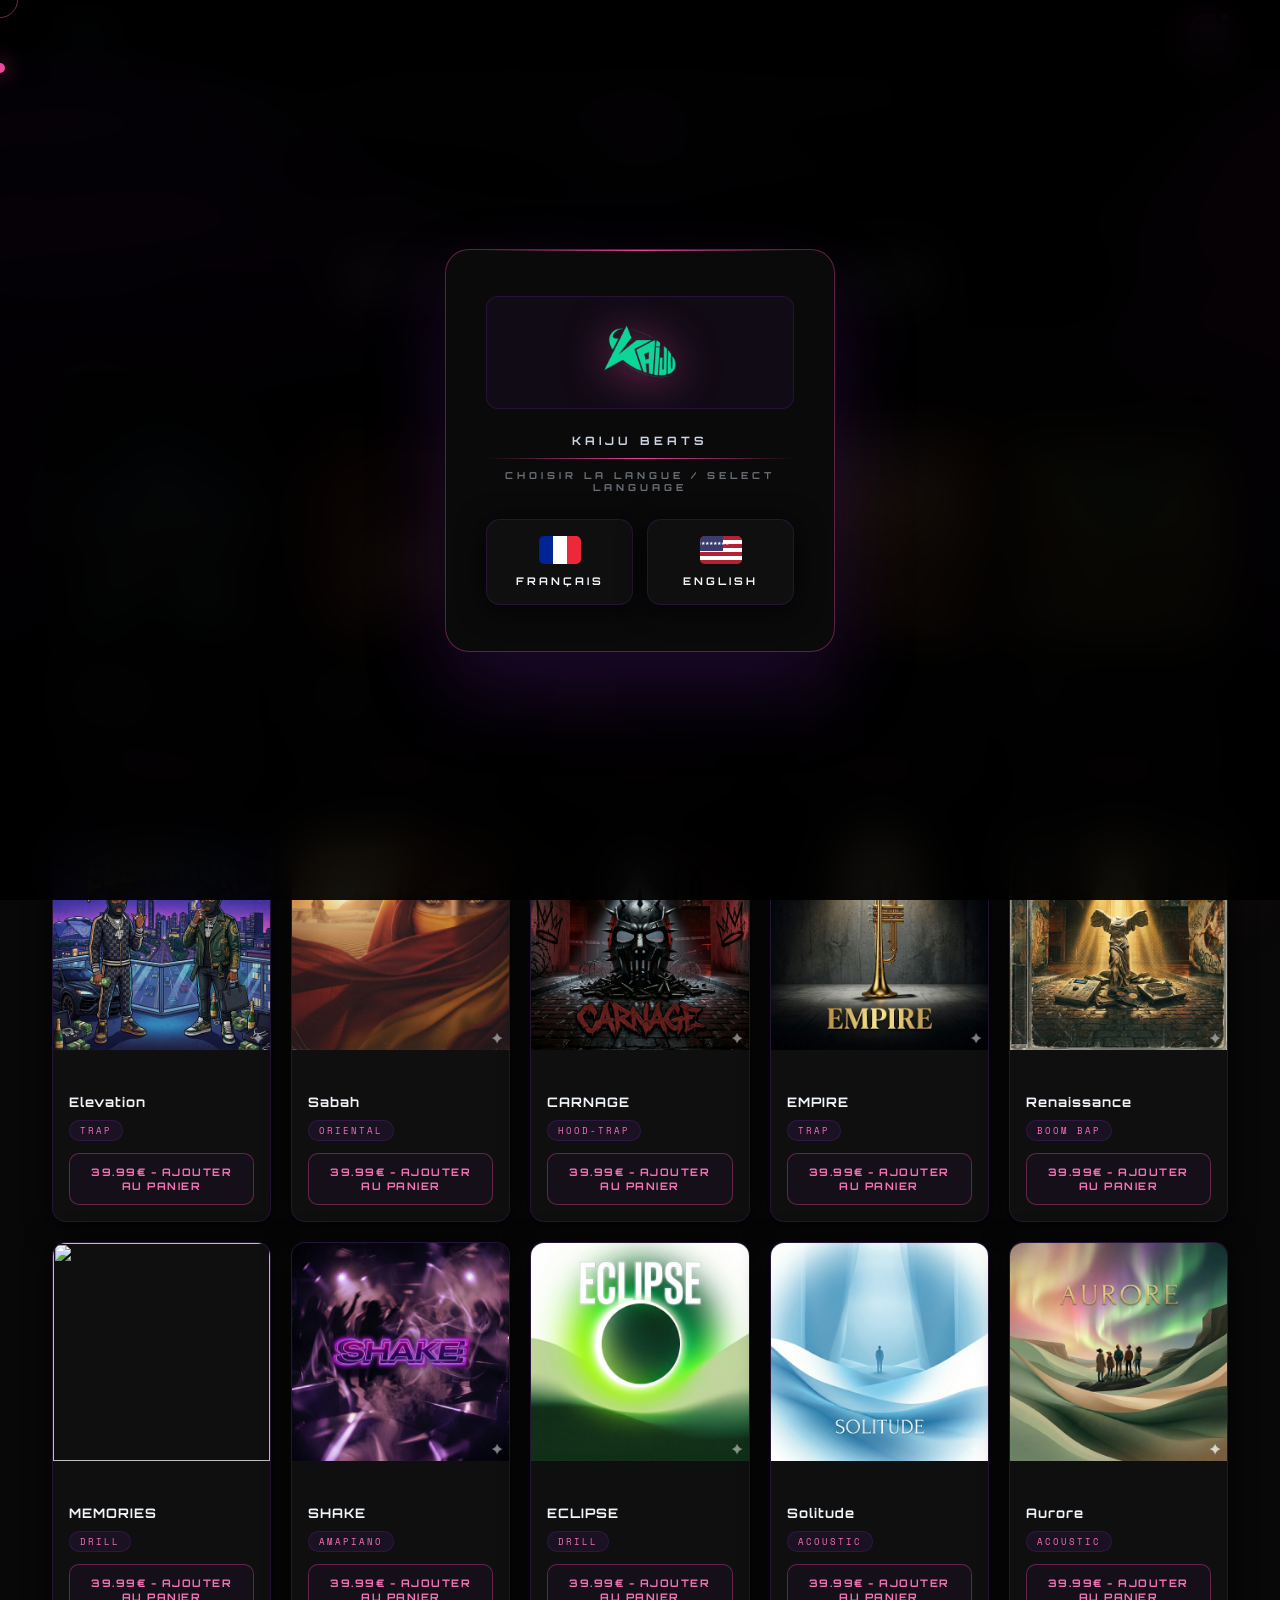
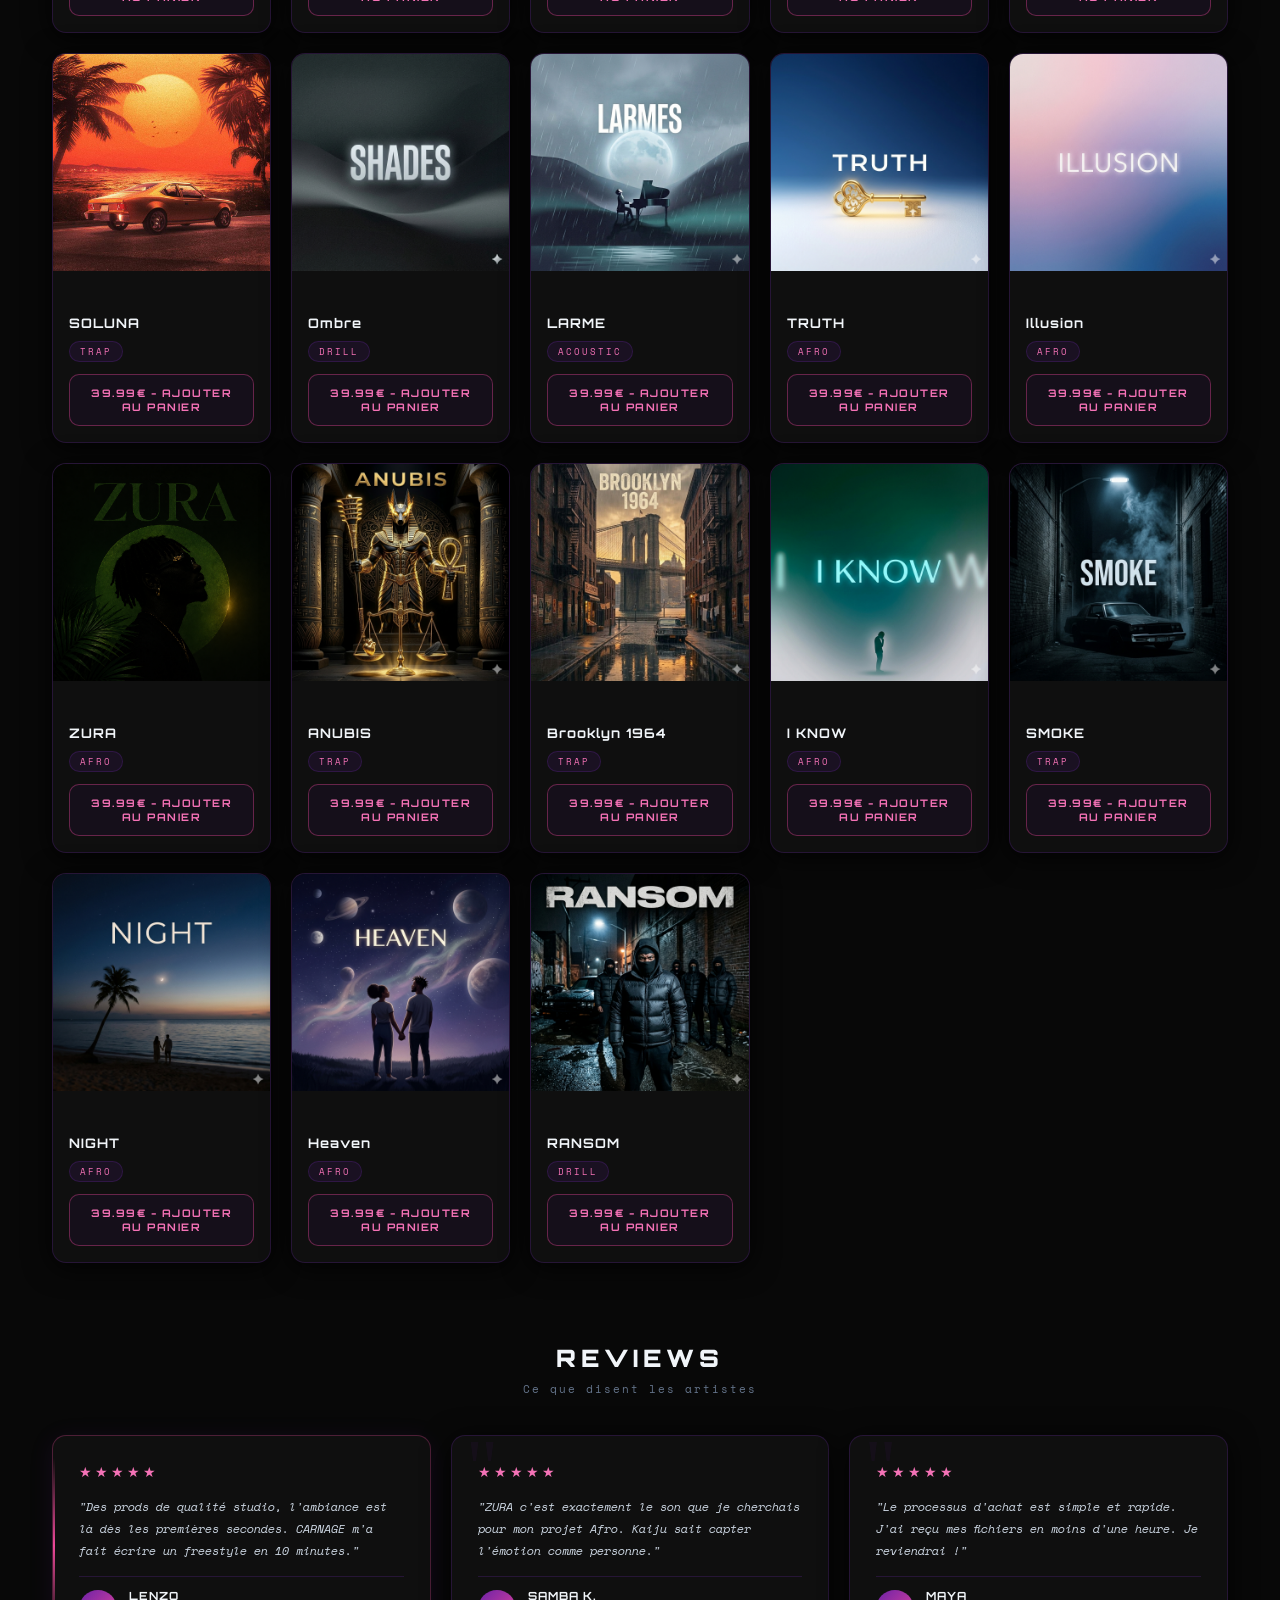
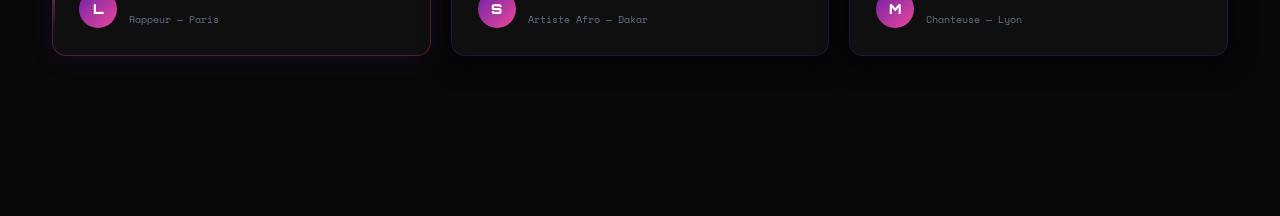
==== commit 6205213f: "+ d'anime et MAJ en rose et tout" ====
--- a/index.html
+++ b/index.html
@@ -23,183 +23,179 @@
         <div class="particle"></div>
     </div>
 
-    <!-- SVG DÉCO — bandes diagonales + formes organiques -->
+    <!-- SVG DÉCO — Dark Premium Liquid -->
     <svg class="deco-svg" xmlns="http://www.w3.org/2000/svg" viewBox="0 0 1440 900" preserveAspectRatio="xMidYMid slice" aria-hidden="true">
       <defs>
-        <!-- 3 nuances de vert -->
-        <!-- v1 sombre: #0f2e1a   v2 jade: #1e5c38   v3 vif: #3d9962 -->
+        <linearGradient id="g1" x1="0%" y1="0%" x2="100%" y2="100%">
+          <stop offset="0%" stop-color="#6B21A8" stop-opacity="0.55"/>
+          <stop offset="100%" stop-color="#4C0080" stop-opacity="0.25"/>
+        </linearGradient>
+        <linearGradient id="g2" x1="100%" y1="0%" x2="0%" y2="100%">
+          <stop offset="0%" stop-color="#EC4899" stop-opacity="0.45"/>
+          <stop offset="100%" stop-color="#9333EA" stop-opacity="0.18"/>
+        </linearGradient>
+        <linearGradient id="g3" x1="0%" y1="100%" x2="100%" y2="0%">
+          <stop offset="0%" stop-color="#9333EA" stop-opacity="0.35"/>
+          <stop offset="100%" stop-color="#EC4899" stop-opacity="0.12"/>
+        </linearGradient>
+        <linearGradient id="g4" x1="50%" y1="0%" x2="50%" y2="100%">
+          <stop offset="0%" stop-color="#EC4899" stop-opacity="0.28"/>
+          <stop offset="100%" stop-color="#6B21A8" stop-opacity="0.08"/>
+        </linearGradient>
+        <linearGradient id="g5" x1="0%" y1="0%" x2="100%" y2="100%">
+          <stop offset="0%" stop-color="#F472B6" stop-opacity="0.22"/>
+          <stop offset="100%" stop-color="#9333EA" stop-opacity="0.06"/>
+        </linearGradient>
+        <linearGradient id="gDark" x1="0%" y1="0%" x2="100%" y2="100%">
+          <stop offset="0%" stop-color="#0a0010" stop-opacity="0.92"/>
+          <stop offset="100%" stop-color="#140020" stop-opacity="0.7"/>
+        </linearGradient>
+        <linearGradient id="gDark2" x1="100%" y1="0%" x2="0%" y2="100%">
+          <stop offset="0%" stop-color="#0d0015" stop-opacity="0.88"/>
+          <stop offset="100%" stop-color="#1a0030" stop-opacity="0.6"/>
+        </linearGradient>
+        <linearGradient id="fadeBot" x1="0" y1="0" x2="0" y2="1">
+          <stop offset="0%" stop-color="#080808" stop-opacity="0"/>
+          <stop offset="60%" stop-color="#080808" stop-opacity="0.55"/>
+          <stop offset="100%" stop-color="#080808" stop-opacity="1"/>
+        </linearGradient>
+        <filter id="f1"><feGaussianBlur stdDeviation="22"/></filter>
+        <filter id="f2"><feGaussianBlur stdDeviation="12"/></filter>
+        <filter id="f3"><feGaussianBlur stdDeviation="35"/></filter>
       </defs>
 
-      <!-- ===== BANDE 1 — grande diagonale principale, vert sombre ===== -->
-      <path d="M -100 -60 L 1540 320 L 1540 520 L -100 140 Z" fill="#0f2e1a" opacity="0.7"/>
-
-      <!-- ===== BANDE 2 — diagonale jade, légèrement décalée ===== -->
-      <path d="M -100 560 L 1540 140 L 1540 210 L -100 630 Z" fill="#1e5c38" opacity="0.45"/>
-
-      <!-- ===== BANDE 3 — diagonale fine vert vif, milieu ===== -->
-      <path d="M -100 280 L 1540 680 L 1540 710 L -100 308 Z" fill="#3d9962" opacity="0.2"/>
-
-      <!-- ===== BANDE 4 — trait net vert vif tout en bas ===== -->
-      <path d="M -100 820 L 1540 620 L 1540 640 L -100 840 Z" fill="#1e5c38" opacity="0.3"/>
-
-      <!-- ===== BRUSHSTROKE haut gauche ===== -->
-      <path d="
-        M -80 -20
-        C 40 20, 120 80, 200 60
-        C 260 45, 290 -10, 360 -5
-        C 420 0, 450 45, 500 35
-        C 540 27, 555 -5, 590 -15
-        L 590 40
-        C 555 55, 540 88, 500 98
-        C 450 110, 420 68, 360 75
-        C 290 83, 260 140, 200 155
-        C 120 174, 40 120, -80 75
+      <!-- === MASSES SOMBRES FOND === -->
+      <path d="M -80 -60 C 100 0,260 80,320 200 C 380 320,340 460,260 560 C 180 660,80 700,-80 780 Z" fill="url(#gDark)" opacity="0.9"/>
+      <path d="M 1520 960 C 1340 880,1200 780,1150 640 C 1100 500,1160 380,1240 280 C 1320 180,1420 100,1520 -20 Z" fill="url(#gDark2)" opacity="0.85"/>
+
+      <!-- === BLOB LIQUIDE PRINCIPAL — haut gauche === -->
+      <path d="
+        M -120 -80
+        C 60 -30, 220 50, 360 130
+        C 500 210, 600 320, 580 450
+        C 560 580, 460 650, 360 690
+        C 260 730, 140 710, 60 660
+        C -20 610, -60 530, -80 440
+        C -100 350, -80 240, -60 150
+        C -40 60, -120 -80, -120 -80 Z
+      " fill="url(#g1)" filter="url(#f1)"/>
+
+      <!-- === BLOB LIQUIDE — droite haut === -->
+      <path d="
+        M 1560 -60
+        C 1420 10, 1300 100, 1240 210
+        C 1180 320, 1200 450, 1260 550
+        C 1320 650, 1420 700, 1480 780
+        C 1520 830, 1540 880, 1560 940
         Z
-      " fill="#1e5c38" opacity="0.35"/>
-
-      <!-- Brushstroke fin haut gauche (surimpression) -->
-      <path d="
-        M -80 10
-        C 50 48, 130 105, 205 85
-        C 268 68, 295 18, 364 22
-        C 422 26, 452 68, 502 60
-        L 502 80
-        C 452 90, 422 52, 364 48
-        C 295 43, 268 95, 205 113
-        C 130 135, 50 85, -80 44
-        Z
-      " fill="#0f2e1a" opacity="0.5"/>
-
-      <!-- ===== TENTACULE blob bas gauche ===== -->
-      <path d="
-        M -60 900
-        C 20 840, 80 820, 150 850
-        C 200 870, 220 910, 265 925
-        C 295 935, 320 928, 340 940
-        C 355 950, 352 965, 335 970
-        L 295 968
-        C 308 960, 310 948, 295 940
-        C 272 928, 248 936, 215 916
-        C 180 894, 158 856, 105 836
-        C 55 818, -5 838, -60 900
-        Z
-      " fill="#1e5c38" opacity="0.55"/>
-
-      <!-- Appendice tentacule -->
-      <path d="
-        M 340 940
-        C 375 928, 420 924, 455 936
-        C 480 944, 490 958, 478 966
-        L 448 964
-        C 457 957, 452 946, 430 938
-        C 405 928, 372 932, 348 942
-        Z
-      " fill="#1e5c38" opacity="0.4"/>
-
-      <!-- ===== BRUSHSTROKE grand bas droite ===== -->
-      <path d="
-        M 1540 900
-        C 1460 860, 1380 840, 1320 808
-        C 1270 780, 1255 748, 1220 730
-        C 1188 714, 1158 718, 1135 700
-        C 1114 684, 1110 660, 1128 648
-        L 1142 658
-        C 1126 668, 1130 688, 1150 704
-        C 1172 720, 1202 716, 1236 734
-        C 1272 752, 1288 786, 1340 814
-        C 1400 846, 1480 864, 1540 900
-        Z
-      " fill="#0f2e1a" opacity="0.6"/>
-
-      <!-- Trait brushstroke bas droite fin -->
-      <path d="
-        M 1540 870
-        C 1455 835, 1370 818, 1308 786
-        C 1256 758, 1242 726, 1208 708
-        L 1222 698
-        C 1257 716, 1272 748, 1324 776
-        C 1386 808, 1470 824, 1540 858
-        Z
-      " fill="#3d9962" opacity="0.15"/>
-
-      <!-- ===== TENTACULE sinueux droite ===== -->
-      <path d="
-        M 1540 350
-        C 1490 320, 1440 330, 1400 360
-        C 1368 384, 1360 418, 1330 438
-        C 1304 456, 1275 452, 1255 470
-        C 1237 486, 1234 508, 1218 520
-        C 1202 532, 1182 530, 1170 518
-        L 1180 506
-        C 1190 515, 1205 516, 1218 506
-        C 1232 495, 1235 472, 1254 456
-        C 1274 438, 1304 442, 1332 424
-        C 1362 404, 1370 368, 1404 344
-        C 1444 316, 1494 306, 1540 330
-        Z
-      " fill="#1e5c38" opacity="0.4"/>
-
-      <!-- ===== BLOB organique central haut ===== -->
-      <path d="
-        M 820 -30
-        C 870 10, 900 55, 885 95
-        C 872 128, 845 140, 840 172
-        C 836 198, 848 220, 840 242
-        C 833 262, 816 270, 808 248
-        L 818 244
-        C 822 258, 832 252, 838 234
-        C 845 212, 832 190, 836 162
-        C 840 128, 868 115, 880 80
-        C 894 40, 862 -2, 812 -40
-        Z
-      " fill="#1e5c38" opacity="0.3"/>
-
-      <!-- ===== LIGNES NERVURES fines ===== -->
-      <!-- Nervure diagonale traversante 1 -->
-      <path d="M -100 380 C 200 340, 500 370, 800 340 C 1050 315, 1280 355, 1540 330"
-        fill="none" stroke="#3d9962" stroke-width="1" opacity="0.2"/>
-      <!-- Nervure diagonale traversante 2 -->
-      <path d="M -100 420 C 300 395, 600 415, 900 390 C 1150 368, 1350 395, 1540 375"
-        fill="none" stroke="#1e5c38" stroke-width="0.8" opacity="0.18"/>
-      <!-- Nervure courbe basse -->
-      <path d="M -100 700 C 250 670, 580 690, 900 665 C 1150 644, 1350 670, 1540 650"
-        fill="none" stroke="#3d9962" stroke-width="0.7" opacity="0.15"/>
-
-      <!-- ===== ÉLÉMENTS GÉOMÉTRIQUES ===== -->
-      <!-- Losange vert vif haut droit -->
-      <polygon points="1340,80 1358,100 1340,120 1322,100" fill="none" stroke="#3d9962" stroke-width="1.2" opacity="0.4"/>
-      <polygon points="1340,88 1352,100 1340,112 1328,100" fill="#3d9962" opacity="0.08"/>
-
-      <!-- Losange bas gauche -->
-      <polygon points="160,740 174,756 160,772 146,756" fill="none" stroke="#1e5c38" stroke-width="1" opacity="0.4"/>
-
-      <!-- Petit carré incliné milieu -->
-      <rect x="695" y="440" width="14" height="14" fill="none" stroke="#1e5c38" stroke-width="0.8" opacity="0.35" transform="rotate(45 702 447)"/>
-
-      <!-- Croix fine milieu droit -->
-      <line x1="1200" y1="500" x2="1228" y2="500" stroke="#0f2e1a" stroke-width="0.8" opacity="0.5"/>
-      <line x1="1214" y1="486" x2="1214" y2="514" stroke="#0f2e1a" stroke-width="0.8" opacity="0.5"/>
-
-      <!-- Arc déco haut gauche -->
-      <path d="M 0 160 Q 140 40 280 130" fill="none" stroke="#1e5c38" stroke-width="1" opacity="0.25"/>
-      <path d="M 0 190 Q 155 60 295 155" fill="none" stroke="#0f2e1a" stroke-width="0.6" opacity="0.18"/>
-
-      <!-- Cercle déco milieu gauche -->
-      <circle cx="80" cy="520" r="40" fill="none" stroke="#1e5c38" stroke-width="0.8" opacity="0.28"/>
-      <circle cx="80" cy="520" r="22" fill="none" stroke="#3d9962" stroke-width="0.5" opacity="0.15"/>
-
-      <!-- Cercle déco haut droit -->
-      <circle cx="1380" cy="200" r="55" fill="none" stroke="#1e5c38" stroke-width="0.8" opacity="0.22"/>
-      <circle cx="1380" cy="200" r="35" fill="none" stroke="#0f2e1a" stroke-width="0.5" opacity="0.15"/>
-
-      <!-- Points poudre -->
-      <circle cx="480" cy="220" r="2" fill="#3d9962" opacity="0.45"/>
-      <circle cx="920" cy="460" r="1.5" fill="#3d9962" opacity="0.4"/>
-      <circle cx="240" cy="620" r="2" fill="#1e5c38" opacity="0.5"/>
-      <circle cx="1100" cy="300" r="1.5" fill="#3d9962" opacity="0.35"/>
-      <circle cx="700" cy="780" r="2" fill="#1e5c38" opacity="0.45"/>
-      <circle cx="1280" cy="640" r="1.5" fill="#3d9962" opacity="0.3"/>
-      <circle cx="360" cy="88"  r="1.5" fill="#3d9962" opacity="0.4"/>
+      " fill="url(#g2)" filter="url(#f1)"/>
+
+      <!-- === GRANDE VAGUE TRAVERSANTE 1 === -->
+      <path d="
+        M -100 240
+        C 80 190, 260 160, 460 190
+        C 660 220, 820 300, 1020 320
+        C 1180 336, 1340 295, 1540 255
+        L 1540 345
+        C 1340 388, 1180 432, 1020 415
+        C 820 395, 660 315, 460 285
+        C 260 255, 80 285, -100 338 Z
+      " fill="url(#g3)" opacity="0.85"/>
+
+      <!-- === GRANDE VAGUE TRAVERSANTE 2 === -->
+      <path d="
+        M -100 510
+        C 120 460, 320 440, 540 465
+        C 760 490, 920 560, 1120 575
+        C 1280 588, 1400 548, 1540 508
+        L 1540 598
+        C 1400 642, 1280 685, 1120 670
+        C 920 652, 760 580, 540 556
+        C 320 532, 120 556, -100 608 Z
+      " fill="url(#g4)" opacity="0.75"/>
+
+      <!-- === VAGUE FINE 1 — accent rose haut === -->
+      <path d="
+        M -100 140
+        C 140 105, 360 85, 600 108
+        C 840 131, 1020 195, 1220 208
+        C 1360 218, 1460 192, 1540 170
+        L 1540 198
+        C 1460 222, 1360 250, 1220 238
+        C 1020 222, 840 158, 600 135
+        C 360 112, 140 134, -100 172 Z
+      " fill="url(#g5)" opacity="0.7"/>
+
+      <!-- === VAGUE FINE 2 — bas === -->
+      <path d="
+        M -100 680
+        C 140 645, 340 625, 580 645
+        C 820 665, 1000 720, 1200 730
+        C 1350 738, 1460 710, 1540 685
+        L 1540 715
+        C 1460 742, 1350 772, 1200 762
+        C 1000 750, 820 694, 580 675
+        C 340 656, 140 678, -100 716 Z
+      " fill="url(#g3)" opacity="0.5"/>
+
+      <!-- === BLOB ACCENT BAS CENTRE === -->
+      <path d="
+        M 440 940
+        C 540 875, 660 848, 800 852
+        C 940 856, 1060 888, 1140 920
+        C 1180 936, 1200 950, 1160 938
+        C 1100 920, 980 892, 840 882
+        C 700 872, 580 884, 500 910
+        C 460 924, 440 940, 440 940 Z
+      " fill="url(#g2)" filter="url(#f2)"/>
+
+      <!-- === GLOW SPOTS (halo chaud) === -->
+      <ellipse cx="160" cy="180" rx="160" ry="110" fill="#9333EA" opacity="0.09" filter="url(#f3)"/>
+      <ellipse cx="1300" cy="220" rx="140" ry="100" fill="#EC4899" opacity="0.08" filter="url(#f3)"/>
+      <ellipse cx="700" cy="430" rx="250" ry="160" fill="#6B21A8" opacity="0.06" filter="url(#f3)"/>
+      <ellipse cx="260" cy="700" rx="120" ry="80" fill="#EC4899" opacity="0.07" filter="url(#f3)"/>
+      <ellipse cx="1180" cy="680" rx="130" ry="90" fill="#9333EA" opacity="0.07" filter="url(#f3)"/>
+
+      <!-- === POINTS DÉCO (style manga) === -->
+      <circle cx="80" cy="740" r="2.8" fill="#EC4899" opacity="0.4"/>
+      <circle cx="102" cy="740" r="2.8" fill="#EC4899" opacity="0.32"/>
+      <circle cx="124" cy="740" r="2.8" fill="#EC4899" opacity="0.24"/>
+      <circle cx="146" cy="740" r="2.8" fill="#EC4899" opacity="0.18"/>
+      <circle cx="168" cy="740" r="2.8" fill="#EC4899" opacity="0.12"/>
+      <circle cx="80" cy="762" r="2.8" fill="#9333EA" opacity="0.32"/>
+      <circle cx="102" cy="762" r="2.8" fill="#9333EA" opacity="0.24"/>
+      <circle cx="124" cy="762" r="2.8" fill="#9333EA" opacity="0.18"/>
+      <circle cx="146" cy="762" r="2.8" fill="#9333EA" opacity="0.12"/>
+
+      <circle cx="1295" cy="130" r="2.8" fill="#F472B6" opacity="0.38"/>
+      <circle cx="1317" cy="130" r="2.8" fill="#F472B6" opacity="0.30"/>
+      <circle cx="1339" cy="130" r="2.8" fill="#F472B6" opacity="0.22"/>
+      <circle cx="1361" cy="130" r="2.8" fill="#F472B6" opacity="0.15"/>
+      <circle cx="1295" cy="152" r="2.8" fill="#9333EA" opacity="0.28"/>
+      <circle cx="1317" cy="152" r="2.8" fill="#9333EA" opacity="0.20"/>
+      <circle cx="1339" cy="152" r="2.8" fill="#9333EA" opacity="0.14"/>
+
+      <!-- Lignes géométriques fines -->
+      <path d="M 460 48 L 580 48" stroke="#EC4899" stroke-width="1.2" opacity="0.18" fill="none"/>
+      <path d="M 460 62 L 545 62" stroke="#9333EA" stroke-width="0.7" opacity="0.12" fill="none"/>
+      <path d="M 900 840 L 1020 840" stroke="#EC4899" stroke-width="1.2" opacity="0.16" fill="none"/>
+      <path d="M 920 854 L 1000 854" stroke="#9333EA" stroke-width="0.7" opacity="0.10" fill="none"/>
+
+      <!-- Losanges déco -->
+      <polygon points="338,78 352,94 338,110 324,94" fill="none" stroke="#EC4899" stroke-width="1" opacity="0.28"/>
+      <polygon points="338,86 348,94 338,102 328,94" fill="#EC4899" opacity="0.08"/>
+      <polygon points="1102,78 1116,94 1102,110 1088,94" fill="none" stroke="#9333EA" stroke-width="1" opacity="0.24"/>
+      <polygon points="248,548 260,562 248,576 236,562" fill="none" stroke="#F472B6" stroke-width="0.8" opacity="0.22"/>
+      <polygon points="1192,542 1204,556 1192,570 1180,556" fill="none" stroke="#9333EA" stroke-width="0.8" opacity="0.20"/>
+
+      <!-- Petites croix décoratives -->
+      <line x1="1380" y1="420" x2="1400" y2="420" stroke="#EC4899" stroke-width="0.8" opacity="0.22"/>
+      <line x1="1390" y1="410" x2="1390" y2="430" stroke="#EC4899" stroke-width="0.8" opacity="0.22"/>
+      <line x1="60" y1="360" x2="80" y2="360" stroke="#9333EA" stroke-width="0.8" opacity="0.20"/>
+      <line x1="70" y1="350" x2="70" y2="370" stroke="#9333EA" stroke-width="0.8" opacity="0.20"/>
+
+      <!-- === FONDU BAS === -->
+      <rect x="0" y="0" width="1440" height="900" fill="url(#fadeBot)"/>
     </svg>
 
     <!-- LANG MODAL -->
--- a/style.css
+++ b/style.css
@@ -1,346 +1,254 @@
 /* ============================================================
-   KAIJU BEATS — ZEN × NATURE × JAPAN
-   Palette : crème chaud, vert jade naturel, encre sombre
-   Vibe : épuré, apaisant, premium, beau
+   KAIJU BEATS — DARK PREMIUM
+   Palette : #080808 | #6B21A8 violet sang | #EC4899 rose électrique | #F1F5F9
    ============================================================ */
-
 @import url('https://fonts.googleapis.com/css2?family=Orbitron:wght@400;700;900&family=Space+Mono:wght@400;700&display=swap');
 
-/* ===== VARIABLES KAIJU ===== */
 :root {
-  --jade:        #5ebd85;
-  --jade-dim:    #3d9962;
-  --jade-dark:   #1e5c38;
-  --jade-pale:   rgba(94,189,133,0.12);
-  --jade-glow:   rgba(94,189,133,0.25);
-  --bg:          #0f1612;
-  --bg-card:     #161e18;
-  --bg-card2:    #1a2420;
-  --border:      rgba(94,189,133,0.14);
-  --border-hi:   rgba(94,189,133,0.32);
-  --text:        #e8f5ec;
-  --text-mid:    #a8c8b5;
-  --text-soft:   #6a9878;
-  --primary:     #5ebd85;
-  --card:        #161e18;
-  --border-light:rgba(94,189,133,0.2);
-}
-
-/* ===== RESET + CURSOR ===== */
-*, *::before, *::after { margin:0; padding:0; box-sizing:border-box; cursor:none !important; }
-html { scroll-behavior:smooth; }
-
-.cursor-dot {
-  position:fixed; width:10px; height:10px;
-  background:#5ebd85; border-radius:50%;
-  pointer-events:none; z-index:999999;
-  transform:translate(-50%,-50%);
-  box-shadow:0 0 12px rgba(94,189,133,0.7);
-  will-change:left,top;
-  transition:width .15s, height .15s;
-}
-.cursor-ring {
-  position:fixed; width:36px; height:36px;
-  border:1.5px solid rgba(94,189,133,0.45); border-radius:50%;
-  pointer-events:none; z-index:999998;
-  transform:translate(-50%,-50%);
-  will-change:left,top;
-  transition:width .2s, height .2s, border-color .2s;
-}
-.cursor-dot.hovering { width:6px; height:6px; background:#fff; }
-.cursor-ring.hovering { width:48px; height:48px; border-color:rgba(94,189,133,.6); background:rgba(94,189,133,.04); }
-
-
-:root {
-  /* Palette principale */
-  --cream:       #181d1a;      /* fond principal crème chaud */
-  --cream-dark:  #131814;      /* fond secondaire */
-  --cream-card:  #1e2620;      /* fond cards */
-  --ink:         #e8f5ec;      /* vert encre très foncé pour texte */
-  --ink-mid:     #c8e6d0;      /* vert foncé medium */
-  --jade:        #5ebd85;      /* vert jade naturel */
-  --jade-light:  #7dd9a0;      /* vert jade clair */
-  --jade-pale:   #1e3d28;      /* vert très pâle pour accents */
-  --jade-glow:   rgba(94,189,133,0.15);
-  --border:      rgba(94,189,133,0.15);
-  --border-hi:   rgba(94,189,133,0.35);
-  --text-main:   #e8f5ec;
-  --text-mid:    #a8cdb5;
-  --text-soft:   #6a9e7a;
+  --bg:          #080808;
+  --bg-card:     #0f0f0f;
+  --bg-card2:    #141414;
+  --purple:      #6B21A8;
+  --purple-hi:   #9333EA;
+  --pink:        #EC4899;
+  --pink-hi:     #F472B6;
+  --text:        #F1F5F9;
+  --text-mid:    #CBD5E1;
+  --text-soft:   #64748B;
+  --border:      rgba(147,51,234,0.18);
+  --border-hi:   rgba(236,72,153,0.38);
+  --glow-p:      rgba(107,33,168,0.35);
+  --glow-pk:     rgba(236,72,153,0.25);
+  --shadow:      0 4px 28px rgba(0,0,0,0.85);
+  --shadow-hover:0 20px 60px rgba(107,33,168,0.3);
   --font-d:      'Orbitron', sans-serif;
   --font-b:      'Space Mono', monospace;
   --radius:      14px;
-  --shadow:      0 4px 24px rgba(0,0,0,0.3);
-  --shadow-hover:0 16px 48px rgba(0,0,0,0.4);
-}
-
-*, *::before, *::after { margin:0; padding:0; box-sizing:border-box; }
-html { scroll-behavior:smooth; }
-* { cursor: none !important; }
-
-/* ===== CURSEUR CUSTOM ÉLÉGANT ===== */
-.cursor-dot {
-  position: fixed;
-  width: 10px; height: 10px;
-  background: var(--jade);
-  border-radius: 50%;
-  pointer-events: none;
-  z-index: 999999;
-  transform: translate(-50%, -50%);
-  transition: width 0.15s, height 0.15s, background 0.15s;
-  box-shadow: 0 0 12px rgba(94,189,133,0.7);
-  will-change: left, top;
-}
-
-.cursor-ring {
-  position: fixed;
-  width: 36px; height: 36px;
-  border: 1.5px solid rgba(94,189,133,0.45);
-  border-radius: 50%;
-  pointer-events: none;
-  z-index: 999998;
-  transform: translate(-50%, -50%);
-  will-change: left, top;
-  transition: width 0.2s, height 0.2s, border-color 0.2s;
-}
-
-.cursor-dot.hovering {
-  width: 6px; height: 6px;
-  background: #fff;
-}
-
-.cursor-ring.hovering {
-  width: 48px; height: 48px;
-  border-color: rgba(94,189,133,0.6);
-  background: rgba(94,189,133,0.04);
-}
-
-/* ===== BODY ===== */
-body {
-  background:#181d1a;
-  color:var(--text-main);
-  font-family:var(--font-b);
-  overflow-x:hidden; min-height:100vh;
-}
-
-/* Texture papier japonais subtile */
-body::before {
-  content:''; position:fixed; inset:0;
-  background-image:url("data:image/svg+xml,%3Csvg viewBox='0 0 200 200' xmlns='http://www.w3.org/2000/svg'%3E%3Cfilter id='n'%3E%3CfeTurbulence type='fractalNoise' baseFrequency='0.65' numOctaves='3' stitchTiles='stitch'/%3E%3C/filter%3E%3Crect width='100%25' height='100%25' filter='url(%23n)' opacity='0.03'/%3E%3C/svg%3E");
-  pointer-events:none; z-index:0; opacity:0.8;
-}
-
-/* ===== DÉCORATIONS JAPONAISES ===== */
-/* Ligne gauche fine encre */
-body::after {
-  content:''; position:fixed; left:32px; top:0;
-  width:1px; height:100vh;
-  background:linear-gradient(180deg, transparent, rgba(61,122,82,0.25) 20%, rgba(61,122,82,0.25) 80%, transparent);
-  pointer-events:none; z-index:9000;
-}
-
-.bg-glow { position:fixed; inset:0; pointer-events:none; z-index:1; }
-
-/* Cercle zen top */
-.bg-glow::before {
-  content:''; position:fixed; top:-120px; left:50%; transform:translateX(-50%);
-  width:400px; height:400px; border-radius:50%;
-  border:1px solid rgba(61,122,82,0.1);
+}
+
+*,*::before,*::after{margin:0;padding:0;box-sizing:border-box;cursor:none !important}
+html{scroll-behavior:smooth}
+
+/* CURSEUR */
+.cursor-dot{
+  position:fixed;width:10px;height:10px;
+  background:var(--pink);border-radius:50%;
+  pointer-events:none;z-index:999999;
+  transform:translate(-50%,-50%);
+  box-shadow:0 0 20px rgba(236,72,153,0.9);
+  will-change:left,top;transition:width .15s,height .15s;
+}
+.cursor-ring{
+  position:fixed;width:36px;height:36px;
+  border:1.5px solid rgba(236,72,153,0.5);border-radius:50%;
+  pointer-events:none;z-index:999998;
+  transform:translate(-50%,-50%);
+  will-change:left,top;transition:width .2s,height .2s,border-color .2s;
+}
+.cursor-dot.hovering{width:6px;height:6px;background:#fff}
+.cursor-ring.hovering{width:48px;height:48px;border-color:rgba(236,72,153,.7);background:rgba(236,72,153,.04)}
+
+/* BODY */
+body{background:var(--bg);color:var(--text);font-family:var(--font-b);overflow-x:hidden;min-height:100vh}
+
+body::before{
+  content:'';position:fixed;inset:0;
+  background-image:url("data:image/svg+xml,%3Csvg viewBox='0 0 200 200' xmlns='http://www.w3.org/2000/svg'%3E%3Cfilter id='n'%3E%3CfeTurbulence type='fractalNoise' baseFrequency='0.75' numOctaves='4' stitchTiles='stitch'/%3E%3C/filter%3E%3Crect width='100%25' height='100%25' filter='url(%23n)' opacity='0.03'/%3E%3C/svg%3E");
+  pointer-events:none;z-index:0;
+}
+
+/* BG GLOW */
+.bg-glow{position:fixed;inset:0;pointer-events:none;z-index:1}
+.bg-glow::before{
+  content:'';position:fixed;top:-150px;left:50%;transform:translateX(-50%);
+  width:800px;height:600px;
+  background:radial-gradient(ellipse,rgba(107,33,168,0.12) 0%,rgba(107,33,168,0.04) 40%,transparent 70%);
   pointer-events:none;
 }
-
-.bg-glow::after {
-  content:''; position:fixed; top:-80px; left:50%; transform:translateX(-50%);
-  width:280px; height:280px; border-radius:50%;
-  border:1px solid rgba(61,122,82,0.07);
+.bg-glow::after{
+  content:'';position:fixed;bottom:-100px;right:-100px;
+  width:500px;height:500px;
+  background:radial-gradient(ellipse,rgba(236,72,153,0.08) 0%,transparent 70%);
   pointer-events:none;
 }
 
-/* Coins japonais */
-.corner-deco { position:fixed; pointer-events:none; z-index:9001; }
-.corner-deco.tr { top:20px; right:20px; width:50px; height:50px; border-top:1px solid rgba(61,122,82,0.25); border-right:1px solid rgba(61,122,82,0.25); }
-.corner-deco.bl { bottom:20px; left:20px; width:50px; height:50px; border-bottom:1px solid rgba(61,122,82,0.25); border-left:1px solid rgba(61,122,82,0.25); }
-
-/* Ligne droite */
-.corner-deco.tr::after {
-  content:''; position:fixed; right:32px; top:0;
-  width:1px; height:100vh;
-  background:linear-gradient(180deg, transparent, rgba(61,122,82,0.2) 20%, rgba(61,122,82,0.2) 80%, transparent);
-}
-
-/* Orbe nature */
-.eclipse-orb {
-  position:fixed; top:-100px; left:50%; transform:translateX(-50%);
-  width:600px; height:300px;
-  background:radial-gradient(ellipse, rgba(61,122,82,0.06) 0%, rgba(200,230,208,0.04) 50%, transparent 70%);
-  pointer-events:none; z-index:0;
-  animation:orb-zen 10s ease-in-out infinite;
-}
-
-@keyframes orb-zen { 0%,100%{opacity:0.6} 50%{opacity:1} }
-
-.grid-overlay { display:none; }
-
-/* Particules naturelles */
-.particles { position:fixed; inset:0; pointer-events:none; z-index:1; overflow:hidden; }
-.particle {
-  position:absolute; border-radius:50%; opacity:0;
-  animation:float-zen 16s ease-in-out infinite;
-}
-.particle:nth-child(1){width:3px;height:3px;background:var(--jade);left:10%;animation-delay:0s}
-.particle:nth-child(2){width:2px;height:2px;background:var(--jade-light);left:30%;animation-delay:4s;animation-duration:13s}
-.particle:nth-child(3){width:4px;height:4px;background:var(--jade-pale);left:55%;animation-delay:7s;animation-duration:18s}
-.particle:nth-child(4){width:2px;height:2px;background:var(--jade);left:75%;animation-delay:2s;animation-duration:14s}
-.particle:nth-child(5){width:3px;height:3px;background:var(--jade-light);left:90%;animation-delay:5s}
-
-@keyframes float-zen {
+@keyframes scan{0%{top:0%}100%{top:100%}}
+.scan-line{
+  position:fixed;left:0;width:100%;height:1px;
+  background:linear-gradient(90deg,transparent,rgba(236,72,153,0.06),transparent);
+  pointer-events:none;z-index:2;animation:scan 16s linear infinite;
+}
+
+.particles{position:fixed;inset:0;pointer-events:none;z-index:2;overflow:hidden}
+.particle{position:absolute;border-radius:50%;opacity:0;animation:float-p 16s ease-in-out infinite}
+.particle:nth-child(1){width:3px;height:3px;background:var(--pink);left:10%;animation-delay:0s}
+.particle:nth-child(2){width:2px;height:2px;background:var(--purple-hi);left:30%;animation-delay:4s;animation-duration:13s}
+.particle:nth-child(3){width:3px;height:3px;background:var(--pink-hi);left:55%;animation-delay:7s;animation-duration:18s}
+.particle:nth-child(4){width:2px;height:2px;background:var(--purple-hi);left:75%;animation-delay:2s;animation-duration:14s}
+.particle:nth-child(5){width:3px;height:3px;background:var(--pink);left:90%;animation-delay:5s}
+@keyframes float-p{
   0%{bottom:-5px;opacity:0;transform:translateX(0)}
-  15%{opacity:0.4}
-  85%{opacity:0.15}
+  15%{opacity:0.6}85%{opacity:0.2}
   100%{bottom:105%;opacity:0;transform:translateX(20px)}
 }
 
-/* ===== NAVBAR ===== */
-.navbar {
-  position:fixed; top:0; width:100%; z-index:1000;
-  background:rgba(18,23,19,0.95);
-  backdrop-filter:blur(24px) saturate(140%);
-  border-bottom:1px solid var(--border);
-  transition:all 0.4s ease;
-}
-
-.navbar.scrolled {
-  background:rgba(15,20,16,0.98);
-  box-shadow:var(--shadow);
+.deco-svg{position:fixed;inset:0;width:100%;height:100%;pointer-events:none;z-index:0}
+
+/* Z-INDEX */
+.navbar{z-index:1000 !important}.promo-container{z-index:10 !important}
+main.container{z-index:10 !important}.hero-stats{z-index:10 !important}
+.testimonials-section{z-index:10 !important}.player-fixed{z-index:1500 !important}
+.modal{z-index:2000 !important}.lang-modal{z-index:9998 !important}
+#ytPopup{z-index:99999 !important}.particles{z-index:2 !important}
+.scan-line{z-index:2 !important}.bg-glow{z-index:1 !important}
+.grid-overlay,.eclipse-orb,.corner-deco,.deco-circle-1,.deco-circle-2,
+.deco-diamond,.deco-diamond-2,.deco-cross,.deco-line-h{display:none !important}
+
+/* NAVBAR */
+.navbar{
+  position:fixed;top:0;width:100%;
+  background:rgba(5,5,5,0.97);backdrop-filter:blur(24px) saturate(160%);
+  border-bottom:1px solid var(--border);transition:all 0.4s ease;
+}
+.navbar.scrolled{
+  background:rgba(4,4,4,0.99);
+  box-shadow:0 4px 40px rgba(107,33,168,0.15);
   border-bottom-color:var(--border-hi);
 }
-
-.container { max-width:1400px; margin:0 auto; padding:0 52px; }
-.nav-content { display:flex; align-items:center; justify-content:space-between; height:68px; }
-
-/* Logo */
-.logo { display:flex; align-items:center; gap:10px; text-decoration:none; }
-.logo-wrapper {
-  position:relative; overflow:hidden; padding:5px 10px;
-  border-radius:12px; background:rgba(94,189,133,0.07);
-  border:1px solid var(--border); transition:all 0.3s;
-}
-.logo-wrapper:hover { background:rgba(61,122,82,0.12); border-color:var(--border-hi); }
-.logo-img { height:48px !important; width:auto !important; display:block !important; filter:drop-shadow(0 2px 8px rgba(61,122,82,0.3)) !important; transition:filter 0.3s !important; }
-.logo:hover .logo-img { filter:drop-shadow(0 4px 14px rgba(61,122,82,0.5)) !important; }
-.logo-underline { display:none; }
-
-/* Éclair logo */
-.logo-wrapper::before {
-  content:''; position:absolute; top:-5%; left:-60%;
-  width:30%; height:110%;
-  background:linear-gradient(90deg,transparent,rgba(61,122,82,0.25),rgba(255,255,255,0.3),transparent);
-  transform:skewX(-18deg); animation:logo-flash 7s ease-in-out infinite; pointer-events:none;
-}
-@keyframes logo-flash { 0%,84%,100%{left:-60%;opacity:0} 85%{opacity:1;left:-60%} 92%{opacity:0.6;left:130%} 93%{opacity:0} }
-
-/* Nav buttons */
-.nav-right { display:flex; align-items:center; gap:8px; }
-.nav-link-btn {
-  position:relative; overflow:hidden; background:transparent;
-  border:1px solid var(--border); color:var(--jade);
-  padding:8px 16px; border-radius:8px;
-  font-family:var(--font-d); font-size:0.66rem; font-weight:700; letter-spacing:2px; cursor:none;
-  transition:all 0.3s;
-}
-.nav-link-btn .btn-bg { position:absolute; inset:0; background:linear-gradient(135deg,var(--jade),var(--ink-mid)); transform:scaleX(0); transform-origin:left; transition:transform 0.3s; z-index:0; }
-.nav-link-btn span { position:relative; z-index:1; }
-.nav-link-btn:hover { color:var(--cream); border-color:transparent; }
-.nav-link-btn:hover .btn-bg { transform:scaleX(1); }
-
-.cart-trigger {
-  position:relative; background:var(--jade); border:none;
-  color:var(--cream); width:42px; height:42px; border-radius:50%;
-  font-size:0.9rem; cursor:none; transition:all 0.3s;
-  box-shadow:0 4px 16px rgba(61,122,82,0.3);
-}
-.cart-trigger:hover { background:var(--ink-mid); transform:scale(1.08); box-shadow:0 6px 22px rgba(61,122,82,0.4); }
-.cart-badge { position:absolute; top:-5px; right:-5px; background:#181d1a; color:var(--ink); font-family:var(--font-d); font-size:0.55rem; font-weight:900; width:18px; height:18px; border-radius:50%; display:flex; align-items:center; justify-content:center; }
-.ripple { display:none; }
-
-/* ===== PROMO BAR ===== */
-.promo-container { margin-top:68px; position:relative; z-index:10; }
-.promo-bar {
-  display:flex; align-items:center; justify-content:center; gap:14px; padding:10px;
-  background:linear-gradient(90deg,transparent,rgba(61,122,82,0.06) 30%,rgba(61,122,82,0.1) 50%,rgba(61,122,82,0.06) 70%,transparent);
-  border-top:1px solid var(--border); border-bottom:1px solid var(--border);
-  font-family:var(--font-d); font-size:0.65rem; font-weight:700; letter-spacing:4px;
-  color:var(--jade); position:relative; overflow:hidden;
-}
-.promo-bar::after { content:''; position:absolute; top:0; left:-100%; width:35%; height:100%; background:linear-gradient(90deg,transparent,rgba(61,122,82,0.08),transparent); animation:sweep 5s linear infinite; }
-@keyframes sweep { to{left:200%;} }
-
-/* ===== CATALOG ===== */
-main.container { padding-top:44px; position:relative; z-index:10; }
-.catalog-header { text-align:center; margin-bottom:40px; }
-.catalog-header h1 {
-  font-family:var(--font-d); font-size:clamp(1.8rem,4.5vw,3rem); font-weight:900; letter-spacing:7px;
-  color:var(--ink); margin-bottom:6px; display:inline-block;
-}
-.catalog-header h1::after { content:''; display:block; width:50%; height:1px; background:linear-gradient(90deg,transparent,var(--jade),transparent); margin:12px auto 0; }
-.glitch { display:inline-block; }
-
-/* Filter bar */
-.filter-bar { display:flex; align-items:center; gap:12px; justify-content:center; flex-wrap:wrap; }
-.custom-select { position:relative; flex-shrink:0; }
-.custom-select-btn {
-  display:flex; align-items:center; gap:10px;
-  background:white; border:1px solid var(--border-hi); color:var(--jade);
-  padding:12px 18px; border-radius:10px;
-  font-family:var(--font-d); font-size:0.7rem; font-weight:700; letter-spacing:2px; cursor:none; min-width:190px; white-space:nowrap;
-  box-shadow:var(--shadow); transition:all 0.3s;
-}
-.custom-select-btn:hover { background:var(--jade); color:var(--cream); border-color:transparent; box-shadow:0 6px 20px rgba(61,122,82,0.25); }
-.custom-select-list { position:absolute; top:calc(100% + 8px); left:0; min-width:100%; background:#1a1f1b; border:1px solid var(--border-hi); border-radius:12px; list-style:none; overflow:hidden; display:none; z-index:200; box-shadow:0 20px 50px rgba(26,46,31,0.12); }
-.custom-select.open .custom-select-list { display:block; }
-.custom-select-item { padding:12px 18px; font-family:var(--font-d); font-size:0.66rem; letter-spacing:2px; color:var(--text-mid); cursor:none; transition:all 0.2s; border-bottom:1px solid rgba(61,122,82,0.08); }
-.custom-select-item:last-child { border-bottom:none; }
-.custom-select-item:hover { background:rgba(94,189,133,0.07); color:var(--jade); padding-left:24px; }
-.custom-select-item.active { color:var(--jade); font-weight:700; }
-
-.search-box { position:relative; flex:1; min-width:220px; background:#1e2620; border:1px solid var(--border); border-radius:10px; display:flex; align-items:center; gap:10px; padding:0 16px; box-shadow:var(--shadow); transition:all 0.3s; }
-.search-box:focus-within { border-color:var(--border-hi); box-shadow:0 4px 20px rgba(61,122,82,0.1); }
-.search-box i { color:var(--jade); font-size:0.8rem; opacity:0.6; }
-.search-box input { background:transparent; border:none; outline:none; color:var(--text-main); font-family:var(--font-b); font-size:0.8rem; padding:12px 0; width:100%; }
-.search-box input::placeholder { color:rgba(61,122,82,0.35); }
-.search-line { display:none; }
-
-.shuffle-btn { display:flex; align-items:center; gap:8px; background:#1e2620; border:1px solid var(--border-hi); color:var(--jade); padding:12px 20px; border-radius:10px; font-family:var(--font-d); font-weight:700; font-size:0.7rem; letter-spacing:2px; cursor:none; white-space:nowrap; box-shadow:var(--shadow); transition:all 0.3s; }
-.shuffle-btn:hover,.shuffle-btn.active { background:var(--jade); color:var(--cream); border-color:transparent; box-shadow:0 6px 20px rgba(61,122,82,0.3); }
-
-/* ===== BEATS GRID ===== */
-.beats-grid { display:grid; grid-template-columns:repeat(auto-fill,minmax(210px,1fr)); gap:20px; margin-top:8px; }
-
-.beat-card {
-  background:#1e2620; border:1px solid var(--border); border-radius:var(--radius);
-  overflow:hidden; transition:all 0.4s cubic-bezier(0.4,0,0.2,1);
-  position:relative; opacity:0; box-shadow:var(--shadow);
-}
-.beat-card::before { content:''; position:absolute; top:0; left:0; right:0; height:2px; background:linear-gradient(90deg,transparent,var(--jade),transparent); opacity:0; transition:opacity 0.3s; }
-.beat-card:hover { border-color:var(--border-hi); transform:translateY(-7px); box-shadow:var(--shadow-hover); }
-.beat-card:hover::before { opacity:1; }
-
-@keyframes card-appear { from{opacity:0;transform:translateY(16px)} to{opacity:1;transform:translateY(0)} }
-.beat-card.animated { animation:card-appear 0.5s ease forwards; }
-
-.img-box { position:relative; aspect-ratio:1; overflow:hidden; }
-.img-box img { width:100%; height:100%; object-fit:cover; transition:transform 0.5s ease; }
-.beat-card:hover .img-box img { transform:scale(1.05); }
-
-.overlay-play { position:absolute; inset:0; background:rgba(26,46,31,0.45); backdrop-filter:blur(4px); display:flex; align-items:center; justify-content:center; opacity:0; transition:all 0.3s; }
-.beat-card:hover .overlay-play { opacity:1; }
-.overlay-play button { width:50px; height:50px; border-radius:50%; background:var(--jade); border:none; color:var(--cream); font-size:1rem; cursor:none; transition:all 0.2s; box-shadow:0 4px 20px rgba(61,122,82,0.5); }
-.overlay-play button:hover { transform:scale(1.1); background:var(--ink-mid); }
-
-.beat-meta { padding:16px; }
-.waveform { display:flex; align-items:center; justify-content:center; gap:3px; height:18px; margin-bottom:10px; opacity:0; transition:opacity 0.3s; }
-.beat-card:hover .waveform { opacity:1; }
-.wave-bar { width:3px; background:var(--jade); border-radius:2px; }
+.container{max-width:1400px;margin:0 auto;padding:0 52px}
+.nav-content{display:flex;align-items:center;justify-content:space-between;height:68px}
+
+.logo{display:flex;align-items:center;gap:10px;text-decoration:none}
+.logo-wrapper{
+  position:relative;overflow:hidden;padding:5px 10px;
+  border-radius:12px;background:rgba(107,33,168,0.08);
+  border:1px solid var(--border);transition:all 0.3s;
+}
+.logo-wrapper:hover{background:rgba(107,33,168,0.15);border-color:rgba(236,72,153,0.4)}
+.logo-img{height:48px !important;width:auto !important;display:block !important;
+  filter:drop-shadow(0 2px 14px rgba(236,72,153,0.55)) !important;transition:filter 0.3s !important}
+.logo:hover .logo-img{filter:drop-shadow(0 4px 24px rgba(236,72,153,0.85)) !important}
+.logo-underline{display:none}
+.logo-wrapper::before{
+  content:'';position:absolute;top:-5%;left:-60%;width:30%;height:110%;
+  background:linear-gradient(90deg,transparent,rgba(236,72,153,0.25),rgba(255,255,255,0.15),transparent);
+  transform:skewX(-18deg);animation:logo-flash 7s ease-in-out infinite;pointer-events:none;
+}
+@keyframes logo-flash{0%,84%,100%{left:-60%;opacity:0}85%{opacity:1;left:-60%}92%{opacity:0.6;left:130%}93%{opacity:0}}
+
+.nav-right{display:flex;align-items:center;gap:8px}
+.nav-link-btn{
+  position:relative;overflow:hidden;background:transparent;
+  border:1px solid var(--border);color:var(--pink-hi);
+  padding:8px 16px;border-radius:8px;
+  font-family:var(--font-d);font-size:0.66rem;font-weight:700;letter-spacing:2px;cursor:none;transition:all 0.3s;
+}
+.nav-link-btn .btn-bg{
+  position:absolute;inset:0;
+  background:linear-gradient(135deg,var(--purple),var(--pink));
+  transform:scaleX(0);transform-origin:left;transition:transform 0.3s;z-index:0;
+}
+.nav-link-btn span{position:relative;z-index:1}
+.nav-link-btn:hover{color:#fff;border-color:transparent}
+.nav-link-btn:hover .btn-bg{transform:scaleX(1)}
+
+.cart-trigger{
+  position:relative;background:linear-gradient(135deg,var(--purple),var(--pink));
+  border:none;color:#fff;width:42px;height:42px;border-radius:50%;
+  font-size:0.9rem;cursor:none;transition:all 0.3s;
+  box-shadow:0 4px 20px rgba(236,72,153,0.4);
+}
+.cart-trigger:hover{transform:scale(1.1);box-shadow:0 6px 28px rgba(236,72,153,0.6)}
+.cart-badge{position:absolute;top:-5px;right:-5px;background:var(--bg);color:var(--text);font-family:var(--font-d);font-size:0.55rem;font-weight:900;width:18px;height:18px;border-radius:50%;display:flex;align-items:center;justify-content:center;border:1px solid var(--border)}
+.ripple{display:none}
+
+/* PROMO BAR */
+.promo-container{margin-top:68px;position:relative;z-index:10}
+.promo-bar{
+  display:flex;align-items:center;justify-content:center;gap:14px;padding:10px;
+  background:linear-gradient(90deg,transparent,rgba(107,33,168,0.06) 30%,rgba(236,72,153,0.08) 50%,rgba(107,33,168,0.06) 70%,transparent);
+  border-top:1px solid var(--border);border-bottom:1px solid var(--border);
+  font-family:var(--font-d);font-size:0.65rem;font-weight:700;letter-spacing:4px;
+  color:var(--pink-hi);position:relative;overflow:hidden;
+}
+.promo-bar::after{content:'';position:absolute;top:0;left:-100%;width:35%;height:100%;background:linear-gradient(90deg,transparent,rgba(236,72,153,0.1),transparent);animation:sweep 5s linear infinite}
+@keyframes sweep{to{left:200%}}
+
+/* CATALOG */
+main.container{padding-top:44px;position:relative;z-index:10}
+.catalog-header{text-align:center;margin-bottom:40px}
+.catalog-header::before{
+  content:'— ◆ —';display:block;font-size:0.7rem;
+  color:rgba(236,72,153,0.4);letter-spacing:8px;margin-bottom:14px;
+}
+.catalog-header h1{
+  font-family:var(--font-d);font-size:clamp(1.8rem,4.5vw,3rem);font-weight:900;letter-spacing:7px;
+  color:var(--text);margin-bottom:6px;display:inline-block;
+}
+.catalog-header h1::after{
+  content:'';display:block;width:50%;height:1px;
+  background:linear-gradient(90deg,transparent,var(--pink),transparent);margin:12px auto 0;
+}
+.glitch{display:inline-block}
+
+.filter-bar{display:flex;align-items:center;gap:12px;justify-content:center;flex-wrap:wrap}
+.custom-select{position:relative;flex-shrink:0}
+.custom-select-btn{
+  display:flex;align-items:center;gap:10px;
+  background:var(--bg-card);border:1px solid var(--border-hi);color:var(--pink-hi);
+  padding:12px 18px;border-radius:10px;
+  font-family:var(--font-d);font-size:0.7rem;font-weight:700;letter-spacing:2px;cursor:none;min-width:190px;white-space:nowrap;
+  box-shadow:var(--shadow);transition:all 0.3s;
+}
+.custom-select-btn:hover{background:linear-gradient(135deg,var(--purple),var(--pink));color:#fff;border-color:transparent;box-shadow:0 6px 24px rgba(236,72,153,0.3)}
+.custom-select-list{position:absolute;top:calc(100% + 8px);left:0;min-width:100%;background:#0c0c0c;border:1px solid var(--border-hi);border-radius:12px;list-style:none;overflow:hidden;display:none;z-index:200;box-shadow:0 20px 50px rgba(0,0,0,0.7)}
+.custom-select.open .custom-select-list{display:block}
+.custom-select-item{padding:12px 18px;font-family:var(--font-d);font-size:0.66rem;letter-spacing:2px;color:var(--text-mid);cursor:none;transition:all 0.2s;border-bottom:1px solid rgba(107,33,168,0.08)}
+.custom-select-item:last-child{border-bottom:none}
+.custom-select-item:hover{background:rgba(107,33,168,0.1);color:var(--pink-hi);padding-left:24px}
+.custom-select-item.active{color:var(--pink-hi);font-weight:700}
+
+.search-box{position:relative;flex:1;min-width:220px;background:var(--bg-card);border:1px solid var(--border);border-radius:10px;display:flex;align-items:center;gap:10px;padding:0 16px;box-shadow:var(--shadow);transition:all 0.3s}
+.search-box:focus-within{border-color:var(--border-hi);box-shadow:0 4px 20px rgba(236,72,153,0.12)}
+.search-box i{color:var(--pink-hi);font-size:0.8rem;opacity:0.6}
+.search-box input{background:transparent;border:none;outline:none;color:var(--text);font-family:var(--font-b);font-size:0.8rem;padding:12px 0;width:100%}
+.search-box input::placeholder{color:rgba(236,72,153,0.25)}
+.search-line{display:none}
+
+.shuffle-btn{display:flex;align-items:center;gap:8px;background:var(--bg-card);border:1px solid var(--border-hi);color:var(--pink-hi);padding:12px 20px;border-radius:10px;font-family:var(--font-d);font-weight:700;font-size:0.7rem;letter-spacing:2px;cursor:none;white-space:nowrap;box-shadow:var(--shadow);transition:all 0.3s}
+.shuffle-btn:hover,.shuffle-btn.active{background:linear-gradient(135deg,var(--purple),var(--pink));color:#fff;border-color:transparent;box-shadow:0 6px 24px rgba(236,72,153,0.35)}
+
+/* BEATS GRID */
+.beats-grid{display:grid;grid-template-columns:repeat(auto-fill,minmax(210px,1fr));gap:20px;margin-top:8px}
+.beat-card{
+  background:var(--bg-card);border:1px solid var(--border);border-radius:var(--radius);
+  overflow:hidden;transition:all 0.4s cubic-bezier(0.4,0,0.2,1);
+  position:relative;opacity:0;box-shadow:var(--shadow);
+}
+.beat-card::before{content:'';position:absolute;top:0;left:0;right:0;height:2px;background:linear-gradient(90deg,transparent,var(--pink),transparent);opacity:0;transition:opacity 0.3s}
+.beat-card::after{content:'';position:absolute;bottom:0;left:0;right:0;height:2px;background:linear-gradient(90deg,transparent,var(--purple-hi),transparent);opacity:0;transition:opacity 0.3s}
+.beat-card:hover{border-color:rgba(236,72,153,0.35);transform:translateY(-7px);box-shadow:var(--shadow-hover)}
+.beat-card:hover::before,.beat-card:hover::after{opacity:1}
+@keyframes card-appear{from{opacity:0;transform:translateY(16px)}to{opacity:1;transform:translateY(0)}}
+.beat-card.animated{animation:card-appear 0.5s ease forwards}
+
+.img-box{position:relative;aspect-ratio:1;overflow:hidden}
+.img-box img{width:100%;height:100%;object-fit:cover;transition:transform 0.5s ease}
+.beat-card:hover .img-box img{transform:scale(1.05)}
+.overlay-play{position:absolute;inset:0;background:rgba(8,0,16,0.6);backdrop-filter:blur(4px);display:flex;align-items:center;justify-content:center;opacity:0;transition:all 0.3s}
+.beat-card:hover .overlay-play{opacity:1}
+.overlay-play button{
+  width:50px;height:50px;border-radius:50%;
+  background:linear-gradient(135deg,var(--purple),var(--pink));
+  border:none;color:#fff;font-size:1rem;cursor:none;transition:all 0.2s;
+  box-shadow:0 4px 24px rgba(236,72,153,0.6);
+}
+.overlay-play button:hover{transform:scale(1.12)}
+
+.beat-meta{padding:16px}
+.waveform{display:flex;align-items:center;justify-content:center;gap:3px;height:18px;margin-bottom:10px;opacity:0;transition:opacity 0.3s}
+.beat-card:hover .waveform{opacity:1}
+.wave-bar{width:3px;background:var(--pink);border-radius:2px}
 .wave-bar:nth-child(1){height:7px;animation:wave 1s infinite 0s}
 .wave-bar:nth-child(2){height:13px;animation:wave 1s infinite 0.1s}
 .wave-bar:nth-child(3){height:18px;animation:wave 1s infinite 0.2s}
@@ -348,417 +256,171 @@
 .wave-bar:nth-child(5){height:16px;animation:wave 1s infinite 0.4s}
 .wave-bar:nth-child(6){height:9px;animation:wave 1s infinite 0.5s}
 .wave-bar:nth-child(7){height:14px;animation:wave 1s infinite 0.15s}
-@keyframes wave { 0%,100%{transform:scaleY(0.35)} 50%{transform:scaleY(1)} }
-
-.beat-meta h3 { font-family:var(--font-d); font-size:0.82rem; font-weight:700; color:var(--text-main); letter-spacing:1px; margin-bottom:6px; }
-.genre-badge { display:inline-block; background:rgba(94,189,133,0.08); border:1px solid var(--border); border-radius:20px; padding:3px 10px; font-size:0.58rem; letter-spacing:2px; color:var(--jade); margin-bottom:12px; }
-.buy-btn { width:100%; padding:11px; background:rgba(94,189,133,0.07); border:1px solid var(--border-hi); color:var(--jade); border-radius:10px; font-family:var(--font-d); font-size:0.65rem; font-weight:700; letter-spacing:1.5px; cursor:none; transition:all 0.3s; position:relative; overflow:hidden; }
-.buy-btn::after { content:''; position:absolute; top:0; left:-100%; width:40%; height:100%; background:linear-gradient(90deg,transparent,rgba(255,255,255,0.4),transparent); transition:left 0.5s; }
-.buy-btn:hover { background:var(--jade); color:var(--cream); border-color:transparent; box-shadow:0 4px 16px rgba(61,122,82,0.3); }
-.buy-btn:hover::after { left:150%; }
-
-/* ===== PLAYER ===== */
-.player-fixed { position:fixed; bottom:0; left:0; width:100%; background:rgba(18,23,19,0.92); backdrop-filter:blur(40px) saturate(140%); border-top:1px solid var(--border); padding:14px 0; z-index:1500; display:none; box-shadow:0 -4px 24px rgba(26,46,31,0.08); }
-.player-progress-bar { position:absolute; top:0; left:0; width:100%; height:2px; background:rgba(94,189,133,0.1); }
-.player-progress-fill { height:100%; background:linear-gradient(90deg,var(--jade),var(--jade-light)); width:0; }
-.player-grid { display:grid; grid-template-columns:1fr auto 1fr; align-items:center; gap:20px; }
-.p-info { display:flex; align-items:center; gap:12px; }
-.p-cover-wrapper { width:48px; height:48px; border-radius:10px; overflow:hidden; flex-shrink:0; border:1px solid var(--border); }
-.p-cover-wrapper img { width:100%; height:100%; object-fit:cover; }
-.vinyl-effect { display:none; }
-.p-meta h4 { font-family:var(--font-d); font-size:0.74rem; font-weight:700; color:var(--text-main); }
-.p-meta small { font-size:0.58rem; color:var(--jade); display:flex; align-items:center; gap:4px; margin-top:2px; }
-.logo-accent { color:var(--jade); }
-.p-controls { display:flex; flex-direction:column; align-items:center; gap:8px; }
-.p-buttons { display:flex; align-items:center; gap:14px; }
-.skip-btn { background:transparent; border:1px solid var(--border); color:var(--text-soft); width:34px; height:34px; border-radius:50%; font-size:0.75rem; cursor:none; transition:all 0.2s; }
-.skip-btn:hover { border-color:var(--jade); color:var(--jade); }
-.play-main-btn { width:48px; height:48px; border-radius:50%; background:var(--jade); border:none; color:var(--cream); font-size:1rem; cursor:none; transition:all 0.2s; box-shadow:0 4px 16px rgba(61,122,82,0.3); }
-.play-main-btn:hover { transform:scale(1.08); background:var(--ink-mid); }
-.play-pulse { display:none; }
-.p-seeker { display:flex; align-items:center; gap:8px; width:100%; }
-.p-seeker span { font-size:0.6rem; color:var(--text-soft); min-width:28px; }
-.progress-container { flex:1; }
-.progress-fill { display:none; }
-#pProgress { width:100%; -webkit-appearance:none; appearance:none; height:3px; border-radius:2px; outline:none; cursor:none; background:rgba(61,122,82,0.15); }
-#pProgress::-webkit-slider-thumb { -webkit-appearance:none; width:12px; height:12px; border-radius:50%; background:var(--jade); cursor:none; }
-.p-vol { display:flex; align-items:center; gap:8px; justify-content:flex-end; }
-.vol-icon { background:transparent; border:none; color:var(--text-soft); font-size:0.9rem; cursor:none; transition:color 0.2s; }
-.vol-icon:hover { color:var(--jade); }
-.vol-slider-wrapper { width:72px; }
-.vol-fill { display:none; }
-#volControl { width:100%; -webkit-appearance:none; appearance:none; height:3px; border-radius:2px; outline:none; cursor:none; background:rgba(61,122,82,0.15); }
-#volControl::-webkit-slider-thumb { -webkit-appearance:none; width:10px; height:10px; border-radius:50%; background:var(--jade); cursor:none; }
-
-/* ===== MODALS ===== */
-.modal { display:none; position:fixed; inset:0; z-index:2000; align-items:center; justify-content:center; }
-.modal.active { display:flex; }
-.modal-overlay { position:absolute; inset:0; background:rgba(0,8,4,0.75); backdrop-filter:blur(16px); }
-.modal-card { position:relative; z-index:1; background:#181d1a; border:1px solid var(--border-hi); border-radius:20px; padding:32px; width:90%; max-width:440px; animation:modal-in 0.35s cubic-bezier(0.4,0,0.2,1); box-shadow:0 30px 80px rgba(26,46,31,0.2); }
-.modal-card::before { content:''; position:absolute; top:0; left:10%; right:10%; height:1px; background:linear-gradient(90deg,transparent,var(--jade),transparent); }
-@keyframes modal-in { from{opacity:0;transform:scale(0.93) translateY(14px)} to{opacity:1;transform:scale(1) translateY(0)} }
-.close-btn { position:absolute; top:14px; right:14px; width:32px; height:32px; border-radius:50%; background:rgba(94,189,133,0.08); border:1px solid var(--border); color:var(--text-soft); font-size:0.78rem; cursor:none; transition:all 0.2s; }
-.close-btn:hover { background:rgba(61,122,82,0.15); color:var(--text-main); border-color:var(--border-hi); }
-.modal-header { text-align:center; margin-bottom:24px; }
-.modal-icon { font-size:1.8rem; color:var(--jade); margin-bottom:10px; display:block; }
-.modal-header h2 { font-family:var(--font-d); font-size:0.9rem; font-weight:900; letter-spacing:3px; color:var(--text-main); margin-bottom:6px; }
-.modal-header p { font-size:0.68rem; color:var(--text-soft); letter-spacing:1px; }
-
-.contact-list { display:flex; flex-direction:column; gap:8px; }
-.c-item { display:flex; align-items:center; gap:14px; padding:14px 16px; background:#1e2620; border:1px solid var(--border); border-radius:12px; text-decoration:none; transition:all 0.3s; box-shadow:var(--shadow); }
-.c-item:hover { background:rgba(61,122,82,0.05); border-color:var(--border-hi); transform:translateX(4px); }
-.c-icon { width:40px; height:40px; border-radius:10px; background:rgba(94,189,133,0.1); display:flex; align-items:center; justify-content:center; font-size:1rem; color:var(--jade); flex-shrink:0; }
-.c-txt span { display:block; font-family:var(--font-d); font-size:0.74rem; font-weight:700; color:var(--text-main); margin-bottom:2px; }
-.c-txt small { font-size:0.62rem; color:var(--text-soft); }
-.c-arrow { margin-left:auto; color:var(--text-soft); font-size:0.7rem; transition:all 0.2s; }
-.c-item:hover .c-arrow { color:var(--jade); transform:translateX(3px); }
-
-.c-icon-yt { background:#FF0000 !important; color:white !important; }
-.social-yt:hover { border-color:rgba(255,0,0,0.25) !important; }
-.social-yt:hover .c-arrow { color:#FF0000 !important; }
-.c-icon-ig { background:linear-gradient(135deg,#833ab4,#fd1d1d,#fcb045) !important; color:white !important; }
-.social-ig:hover .c-arrow { color:#fd1d1d !important; }
-.c-icon-tt { background:#010101 !important; color:white !important; box-shadow:-2px 0 0 #ff0050, 2px 0 0 #69c9d0 !important; }
-.social-tt .fa-tiktok { color:white; }
-.social-tt:hover .c-arrow { color:#69c9d0 !important; }
-
-.cart-modal { max-width:480px; }
-.cart-scroll { max-height:280px; overflow-y:auto; }
-.cart-scroll::-webkit-scrollbar { width:3px; }
-.cart-scroll::-webkit-scrollbar-thumb { background:rgba(61,122,82,0.2); border-radius:2px; }
-.cart-item { display:flex; align-items:center; justify-content:space-between; padding:11px 0; border-bottom:1px solid var(--border); font-family:var(--font-d); font-size:0.74rem; color:var(--text-main); }
-.cart-item button { background:transparent; border:none; color:rgba(220,80,80,0.5); cursor:none; transition:color 0.2s; }
-.cart-item button:hover { color:#dc5050; }
-.total-box { padding-top:14px; margin-top:8px; border-top:1px solid var(--border-hi); }
-.total-box h3 { font-family:var(--font-d); font-size:0.9rem; font-weight:900; color:var(--jade); margin-bottom:12px; }
-.checkout-btn { width:100%; padding:13px; background:var(--jade); border:none; color:var(--cream); border-radius:10px; font-family:var(--font-d); font-weight:900; font-size:0.74rem; letter-spacing:2px; cursor:none; transition:all 0.3s; box-shadow:0 4px 16px rgba(61,122,82,0.3); }
-.checkout-btn:hover { background:var(--ink-mid); box-shadow:0 6px 22px rgba(61,122,82,0.4); transform:translateY(-2px); }
-
-/* ===== LANG MODAL ===== */
-.lang-modal { position:fixed; inset:0; z-index:9998; display:flex; align-items:center; justify-content:center; }
-.lang-modal.hidden { display:none; }
-.lang-backdrop { position:absolute; inset:0; background:rgba(0,8,4,0.8); backdrop-filter:blur(20px); }
-.lang-card { position:relative; z-index:1; background:#181d1a; border:1px solid var(--border-hi); border-radius:24px; padding:46px 40px; text-align:center; max-width:390px; width:90%; box-shadow:0 40px 80px rgba(26,46,31,0.2); }
-.lang-card::before { content:''; position:absolute; top:-30px; left:50%; transform:translateX(-50%); width:60px; height:60px; border-radius:50%; border:1px solid rgba(61,122,82,0.2); pointer-events:none; }
-.lang-logo { margin-bottom:24px; }
-.lang-logo-img { height:95px !important; filter:drop-shadow(0 4px 12px rgba(61,122,82,0.3)) !important; }
-.lang-title { margin-bottom:26px; }
-.lang-line { display:block; font-family:var(--font-d); font-size:0.72rem; font-weight:700; letter-spacing:4px; color:var(--text-mid); }
-.lang-divider { margin:10px 0; }
-.lang-divider span { display:block; height:1px; background:linear-gradient(90deg,transparent,var(--jade),transparent); }
-.lang-options { display:flex; gap:14px; }
-.lang-btn { flex:1; padding:16px 12px; background:#1e2620; border:1px solid var(--border); border-radius:14px; cursor:none; transition:all 0.3s; display:flex; flex-direction:column; align-items:center; gap:10px; box-shadow:var(--shadow); }
-.lang-btn:hover { background:rgba(94,189,133,0.06); border-color:var(--border-hi); transform:translateY(-4px); box-shadow:var(--shadow-hover); }
-.lang-btn-glow { display:none; }
-.lang-name { font-family:var(--font-d); font-size:0.66rem; font-weight:700; letter-spacing:3px; color:var(--text-main); }
-
-.flag { width:42px; height:28px; border-radius:5px; overflow:hidden; }
-.flag-fr { display:flex; }
-.flag-stripe { flex:1; }
+@keyframes wave{0%,100%{transform:scaleY(0.35)}50%{transform:scaleY(1)}}
+
+.beat-meta h3{font-family:var(--font-d);font-size:0.82rem;font-weight:700;color:var(--text);letter-spacing:1px;margin-bottom:6px;transition:color 0.3s}
+.beat-card:hover .beat-meta h3{color:var(--pink-hi)}
+.genre-badge{display:inline-block;background:rgba(107,33,168,0.12);border:1px solid var(--border);border-radius:20px;padding:3px 10px;font-size:0.58rem;letter-spacing:2px;color:var(--pink-hi);margin-bottom:12px}
+.buy-btn{
+  width:100%;padding:11px;background:rgba(107,33,168,0.08);border:1px solid var(--border-hi);
+  color:var(--pink-hi);border-radius:10px;font-family:var(--font-d);font-size:0.65rem;font-weight:700;letter-spacing:1.5px;cursor:none;transition:all 0.3s;position:relative;overflow:hidden;
+}
+.buy-btn::after{content:'';position:absolute;top:0;left:-100%;width:40%;height:100%;background:linear-gradient(90deg,transparent,rgba(236,72,153,0.25),transparent);transition:left 0.5s}
+.buy-btn:hover{background:linear-gradient(135deg,var(--purple),var(--pink));color:#fff;border-color:transparent;box-shadow:0 4px 20px rgba(236,72,153,0.4)}
+.buy-btn:hover::after{left:150%}
+.beat-card .beat-meta::after{content:attr(data-index);position:absolute;top:12px;right:14px;font-family:var(--font-d);font-size:0.55rem;color:rgba(236,72,153,0.18);letter-spacing:1px}
+
+/* PLAYER */
+.player-fixed{position:fixed;bottom:0;left:0;width:100%;background:rgba(5,5,5,0.97);backdrop-filter:blur(40px) saturate(160%);border-top:1px solid var(--border);padding:14px 0;z-index:1500;display:none}
+.player-fixed::before{content:'';position:absolute;top:0;left:0;right:0;height:1px;background:linear-gradient(90deg,transparent,var(--purple) 25%,var(--pink) 50%,var(--purple) 75%,transparent)}
+.player-progress-bar{position:absolute;top:0;left:0;width:100%;height:2px;background:rgba(107,33,168,0.1)}
+.player-progress-fill{height:100%;background:linear-gradient(90deg,var(--purple),var(--pink));width:0}
+.player-grid{display:grid;grid-template-columns:1fr auto 1fr;align-items:center;gap:20px}
+.p-info{display:flex;align-items:center;gap:12px}
+.p-cover-wrapper{width:48px;height:48px;border-radius:10px;overflow:hidden;flex-shrink:0;border:1px solid var(--border)}
+.p-cover-wrapper img{width:100%;height:100%;object-fit:cover}
+.p-meta h4{font-family:var(--font-d);font-size:0.74rem;font-weight:700;color:var(--text)}
+.p-meta small{font-size:0.58rem;color:var(--pink-hi);display:flex;align-items:center;gap:4px;margin-top:2px}
+.p-controls{display:flex;flex-direction:column;align-items:center;gap:8px}
+.p-buttons{display:flex;align-items:center;gap:14px}
+.skip-btn{background:transparent;border:1px solid var(--border);color:var(--text-soft);width:34px;height:34px;border-radius:50%;font-size:0.75rem;cursor:none;transition:all 0.2s}
+.skip-btn:hover{border-color:var(--pink);color:var(--pink-hi)}
+.play-main-btn{width:48px;height:48px;border-radius:50%;background:linear-gradient(135deg,var(--purple),var(--pink));border:none;color:#fff;font-size:1rem;cursor:none;transition:all 0.2s;box-shadow:0 4px 20px rgba(236,72,153,0.45)}
+.play-main-btn:hover{transform:scale(1.1);box-shadow:0 6px 28px rgba(236,72,153,0.65)}
+.p-seeker{display:flex;align-items:center;gap:8px;width:100%}
+.p-seeker span{font-size:0.6rem;color:var(--text-soft);min-width:28px}
+.progress-container{flex:1}
+#pProgress{width:100%;-webkit-appearance:none;appearance:none;height:3px;border-radius:2px;outline:none;cursor:none;background:rgba(107,33,168,0.15)}
+#pProgress::-webkit-slider-thumb{-webkit-appearance:none;width:12px;height:12px;border-radius:50%;background:var(--pink);cursor:none}
+.p-vol{display:flex;align-items:center;gap:8px;justify-content:flex-end}
+.vol-icon{background:transparent;border:none;color:var(--text-soft);font-size:0.9rem;cursor:none;transition:color 0.2s}
+.vol-icon:hover{color:var(--pink-hi)}
+.vol-slider-wrapper{width:72px}
+#volControl{width:100%;-webkit-appearance:none;appearance:none;height:3px;border-radius:2px;outline:none;cursor:none;background:rgba(107,33,168,0.15)}
+#volControl::-webkit-slider-thumb{-webkit-appearance:none;width:10px;height:10px;border-radius:50%;background:var(--pink);cursor:none}
+
+/* MODALS */
+.modal{display:none;position:fixed;inset:0;z-index:2000;align-items:center;justify-content:center}
+.modal.active{display:flex}
+.modal-overlay{position:absolute;inset:0;background:rgba(0,0,0,0.88);backdrop-filter:blur(20px)}
+.modal-card{
+  position:relative;z-index:1;background:#0a0a0a;border:1px solid var(--border-hi);border-radius:20px;
+  padding:32px;width:90%;max-width:440px;animation:modal-in 0.35s cubic-bezier(0.4,0,0.2,1);
+  box-shadow:0 30px 80px rgba(107,33,168,0.2);
+}
+.modal-card::before{content:'';position:absolute;top:0;left:10%;right:10%;height:1px;background:linear-gradient(90deg,transparent,var(--pink),transparent)}
+@keyframes modal-in{from{opacity:0;transform:scale(0.93) translateY(14px)}to{opacity:1;transform:scale(1) translateY(0)}}
+.close-btn{position:absolute;top:14px;right:14px;width:32px;height:32px;border-radius:50%;background:rgba(107,33,168,0.08);border:1px solid var(--border);color:var(--text-soft);font-size:0.78rem;cursor:none;transition:all 0.2s}
+.close-btn:hover{background:rgba(236,72,153,0.12);color:var(--text);border-color:var(--border-hi)}
+.modal-header{text-align:center;margin-bottom:24px}
+.modal-icon{font-size:1.8rem;color:var(--pink-hi);margin-bottom:10px;display:block}
+.modal-header h2{font-family:var(--font-d);font-size:0.9rem;font-weight:900;letter-spacing:3px;color:var(--text);margin-bottom:6px}
+.modal-header p{font-size:0.68rem;color:var(--text-soft);letter-spacing:1px}
+
+.contact-list{display:flex;flex-direction:column;gap:8px}
+.c-item{display:flex;align-items:center;gap:14px;padding:14px 16px;background:var(--bg-card2);border:1px solid var(--border);border-radius:12px;text-decoration:none;transition:all 0.3s}
+.c-item:hover{background:rgba(107,33,168,0.08);border-color:var(--border-hi);transform:translateX(4px)}
+.c-icon{width:40px;height:40px;border-radius:10px;background:rgba(107,33,168,0.15);display:flex;align-items:center;justify-content:center;font-size:1rem;color:var(--pink-hi);flex-shrink:0}
+.c-txt span{display:block;font-family:var(--font-d);font-size:0.74rem;font-weight:700;color:var(--text);margin-bottom:2px}
+.c-txt small{font-size:0.62rem;color:var(--text-soft)}
+.c-arrow{margin-left:auto;color:var(--text-soft);font-size:0.7rem;transition:all 0.2s}
+.c-item:hover .c-arrow{color:var(--pink-hi);transform:translateX(3px)}
+.c-icon-yt{background:#FF0000 !important;color:white !important}
+.social-yt:hover{border-color:rgba(255,0,0,0.25) !important}
+.social-yt:hover .c-arrow{color:#FF0000 !important}
+.c-icon-ig{background:linear-gradient(135deg,#833ab4,#fd1d1d,#fcb045) !important;color:white !important}
+.social-ig:hover .c-arrow{color:#fd1d1d !important}
+.c-icon-tt{background:#010101 !important;color:white !important;box-shadow:-2px 0 0 #ff0050,2px 0 0 #69c9d0 !important}
+.social-tt:hover .c-arrow{color:#69c9d0 !important}
+
+.cart-modal{max-width:480px}
+.cart-scroll{max-height:280px;overflow-y:auto}
+.cart-scroll::-webkit-scrollbar{width:3px}
+.cart-scroll::-webkit-scrollbar-thumb{background:rgba(236,72,153,0.25);border-radius:2px}
+.cart-item{display:flex;align-items:center;justify-content:space-between;padding:11px 0;border-bottom:1px solid var(--border);font-family:var(--font-d);font-size:0.74rem;color:var(--text)}
+.cart-item button{background:transparent;border:none;color:rgba(220,80,80,0.5);cursor:none;transition:color 0.2s}
+.cart-item button:hover{color:#dc5050}
+.total-box{padding-top:14px;margin-top:8px;border-top:1px solid var(--border-hi)}
+.total-box h3{font-family:var(--font-d);font-size:0.9rem;font-weight:900;color:var(--pink-hi);margin-bottom:12px}
+.checkout-btn{width:100%;padding:13px;background:linear-gradient(135deg,var(--purple),var(--pink));border:none;color:#fff;border-radius:10px;font-family:var(--font-d);font-weight:900;font-size:0.74rem;letter-spacing:2px;cursor:none;transition:all 0.3s;box-shadow:0 4px 20px rgba(236,72,153,0.35)}
+.checkout-btn:hover{box-shadow:0 6px 28px rgba(236,72,153,0.6);transform:translateY(-2px)}
+
+/* LANG MODAL */
+.lang-modal{position:fixed;inset:0;z-index:9998;display:flex;align-items:center;justify-content:center}
+.lang-modal.hidden{display:none}
+.lang-backdrop{position:absolute;inset:0;background:rgba(0,0,0,0.92);backdrop-filter:blur(24px)}
+.lang-card{position:relative;z-index:1;background:#0a0a0a;border:1px solid var(--border-hi);border-radius:24px;padding:46px 40px;text-align:center;max-width:390px;width:90%;box-shadow:0 40px 80px rgba(107,33,168,0.25)}
+.lang-card::before{content:'';position:absolute;top:0;left:10%;right:10%;height:1px;background:linear-gradient(90deg,transparent,var(--pink),transparent)}
+.lang-logo{margin-bottom:24px}
+.lang-logo-img{height:95px !important;filter:drop-shadow(0 4px 22px rgba(236,72,153,0.65)) !important}
+.lang-title{margin-bottom:26px}
+.lang-line{display:block;font-family:var(--font-d);font-size:0.72rem;font-weight:700;letter-spacing:4px;color:var(--text-mid)}
+.lang-divider{margin:10px 0}
+.lang-divider span{display:block;height:1px;background:linear-gradient(90deg,transparent,var(--pink),transparent)}
+.lang-options{display:flex;gap:14px}
+.lang-btn{flex:1;padding:16px 12px;background:var(--bg-card);border:1px solid var(--border);border-radius:14px;cursor:none;transition:all 0.3s;display:flex;flex-direction:column;align-items:center;gap:10px;box-shadow:var(--shadow)}
+.lang-btn:hover{background:rgba(107,33,168,0.1);border-color:var(--border-hi);transform:translateY(-4px);box-shadow:var(--shadow-hover)}
+.lang-name{font-family:var(--font-d);font-size:0.66rem;font-weight:700;letter-spacing:3px;color:var(--text)}
+.flag{width:42px;height:28px;border-radius:5px;overflow:hidden}
+.flag-fr{display:flex}.flag-stripe{flex:1}
 .flag-stripe.blue{background:#002395}.flag-stripe.white{background:#fff}.flag-stripe.red{background:#ED2939}
-.flag-us { background:#b22234; }
-.flag-us-inner { position:relative; width:100%; height:100%; }
-.us-stripes { height:100%; display:flex; flex-direction:column; }
-.us-stripes span{flex:1}
-.us-stripes span:nth-child(odd){background:#b22234}
-.us-stripes span:nth-child(even){background:#fff}
-.us-canton { position:absolute; top:0; left:0; width:55%; height:54%; background:#3c3b6e; display:flex; align-items:center; justify-content:center; }
-.us-stars { font-size:5px; color:white; line-height:1.6; text-align:center; }
-
-/* ===== TESTIMONIALS ===== */
-.testimonials-section { margin-top:80px; margin-bottom:160px; }
-.testimonials-header { text-align:center; margin-bottom:38px; }
-.testimonials-header h2,.glitch-sm { font-family:var(--font-d); font-size:1.5rem; font-weight:900; letter-spacing:5px; color:var(--text-main); margin-bottom:8px; }
-.testimonials-header p { color:var(--text-soft); font-size:0.68rem; letter-spacing:2px; }
-.testimonials-grid { display:grid; grid-template-columns:repeat(3,1fr); gap:20px; }
-.testi-card { background:#1e2620; border:1px solid var(--border); border-radius:var(--radius); padding:26px; display:flex; flex-direction:column; gap:14px; transition:all 0.3s; position:relative; overflow:hidden; box-shadow:var(--shadow); }
-.testi-card::before { content:'"'; position:absolute; top:-8px; left:14px; font-size:5rem; color:rgba(61,122,82,0.06); font-family:Georgia,serif; line-height:1; pointer-events:none; }
-.testi-card:hover { border-color:var(--border-hi); transform:translateY(-4px); box-shadow:var(--shadow-hover); }
-.testi-featured { border-color:rgba(61,122,82,0.3); box-shadow:0 4px 24px rgba(61,122,82,0.1); }
-.testi-stars { color:var(--jade); font-size:0.85rem; letter-spacing:3px; }
-.testi-text { font-family:var(--font-b); font-size:0.72rem; line-height:1.9; color:var(--text-mid); font-style:italic; flex:1; }
-.testi-author { display:flex; align-items:center; gap:12px; padding-top:12px; border-top:1px solid var(--border); }
-.testi-avatar { width:38px; height:38px; border-radius:50%; background:linear-gradient(135deg,var(--jade),var(--ink-mid)); color:var(--cream); font-family:var(--font-d); font-weight:900; font-size:0.85rem; display:flex; align-items:center; justify-content:center; flex-shrink:0; }
-.testi-name { display:block; font-family:var(--font-d); font-size:0.7rem; font-weight:700; color:var(--text-main); letter-spacing:1px; margin-bottom:2px; }
-.testi-author small { font-size:0.6rem; color:var(--text-soft); }
-
-/* ===== README ===== */
-.readme-modal-card { max-width:520px; }
-.readme-content h2 { font-family:var(--font-d); font-size:0.85rem; color:var(--text-main); letter-spacing:3px; margin-bottom:16px; }
-.readme-warn { font-size:1.8rem; margin-bottom:10px; display:block; text-align:center; }
-.readme-block { background:rgba(94,189,133,0.04); border:1px solid var(--border); border-radius:10px; padding:14px; margin-bottom:10px; font-size:0.72rem; color:var(--text-mid); line-height:1.8; }
-.readme-block strong { color:var(--text-main); }
-.highlight { color:var(--jade); font-weight:700; }
-.readme-divider { height:1px; background:linear-gradient(90deg,transparent,var(--border-hi),transparent); margin:16px 0; }
-.readme-important { background:rgba(61,122,82,0.05); border:1px solid var(--border-hi); border-radius:10px; padding:14px; font-size:0.72rem; color:var(--text-mid); line-height:1.8; }
-.readme-important p strong { color:var(--jade); }
-
-/* ===== YOUTUBE POPUP ===== */
-#ytPopup { position:fixed; inset:0; z-index:99999; display:flex; align-items:center; justify-content:center; padding:20px; }
-.yt-popup-overlay { position:absolute; inset:0; background:rgba(26,46,31,0.6); backdrop-filter:blur(14px); }
-.yt-popup-card { position:relative; background:#181d1a; border:1px solid var(--border-hi); border-radius:20px; padding:40px 32px; max-width:370px; width:100%; text-align:center; animation:modal-in 0.4s ease; box-shadow:0 30px 70px rgba(26,46,31,0.25); }
-.yt-popup-icon { font-size:2.8rem; margin-bottom:12px; display:block; animation:bounce 1.3s ease infinite; }
-@keyframes bounce { 0%,100%{transform:translateY(0)}50%{transform:translateY(-7px)} }
-.yt-popup-title { font-family:var(--font-d); font-size:0.88rem; font-weight:900; letter-spacing:3px; color:var(--jade); margin-bottom:10px; }
-.yt-popup-msg { font-family:var(--font-b); font-size:0.73rem; color:var(--text-mid); line-height:1.8; margin-bottom:22px; }
-.yt-popup-btn { display:flex; align-items:center; justify-content:center; gap:8px; background:#FF0000; color:white; text-decoration:none; font-family:var(--font-d); font-weight:700; font-size:0.72rem; letter-spacing:2px; padding:13px 22px; border-radius:10px; margin-bottom:12px; transition:all 0.3s; }
-.yt-popup-btn:hover { background:#cc0000; box-shadow:0 6px 20px rgba(255,0,0,0.3); transform:translateY(-2px); }
-.yt-popup-close { width:100%; background:transparent; border:1px solid var(--border); color:var(--text-soft); font-family:var(--font-b); font-size:0.68rem; padding:9px; border-radius:8px; cursor:none; transition:all 0.2s; }
-.yt-popup-close:hover { border-color:var(--border-hi); color:var(--text-main); }
-
-/* ===== STAT 2+1 ===== */
-.hero-stats { display:flex; justify-content:center; padding:12px 0 4px; }
-.stat-item { text-align:center; }
-.stat-number { font-family:var(--font-d); font-size:1.5rem; font-weight:900; color:var(--jade); display:block; }
-.stat-label { font-family:var(--font-b); font-size:0.58rem; color:var(--text-soft); letter-spacing:2px; }
-
-/* ===== SCROLLBAR ===== */
-::-webkit-scrollbar { width:4px; }
-::-webkit-scrollbar-track { background:#131814; }
-::-webkit-scrollbar-thumb { background:rgba(61,122,82,0.3); border-radius:2px; }
-::-webkit-scrollbar-thumb:hover { background:var(--jade); }
-::selection { background:rgba(61,122,82,0.15); color:var(--text-main); }
-
-/* ===== REVEAL ===== */
-.reveal { opacity:0; transform:translateY(26px); transition:opacity 0.7s ease,transform 0.7s ease; }
-.reveal.visible { opacity:1; transform:translateY(0); }
-
-/* ===== RESPONSIVE ===== */
-@media (max-width:960px) { .container{padding:0 26px} .testimonials-grid{grid-template-columns:1fr;max-width:400px;margin:0 auto} }
-@media (max-width:768px) { .beats-grid{grid-template-columns:repeat(auto-fill,minmax(150px,1fr));gap:14px} .player-grid{grid-template-columns:auto 1fr} .p-vol{display:none} }
-@media (max-width:580px) { .container{padding:0 18px} .nav-right .nav-link-btn:not(.readme-btn){display:none} .lang-options{flex-direction:column} }
-
-/* ===== DÉCORATIONS PREMIUM ===== */
-
-/* Formes géométriques décoratives */
-.deco-circle-1 {
-  position: fixed; top: 15%; right: 5%;
-  width: 200px; height: 200px; border-radius: 50%;
-  border: 1px solid rgba(94,189,133,0.08);
-  pointer-events: none; z-index: 0;
-  animation: rotate-slow 30s linear infinite;
-}
-
-.deco-circle-1::before {
-  content: '';
-  position: absolute; inset: 20px;
-  border-radius: 50%;
-  border: 1px solid rgba(94,189,133,0.05);
-}
-
-.deco-circle-2 {
-  position: fixed; bottom: 20%; left: 3%;
-  width: 150px; height: 150px; border-radius: 50%;
-  border: 1px solid rgba(94,189,133,0.07);
-  pointer-events: none; z-index: 0;
-  animation: rotate-slow 20s linear infinite reverse;
-}
-
-.deco-diamond {
-  position: fixed; top: 40%; right: 8%;
-  width: 30px; height: 30px;
-  border: 1px solid rgba(94,189,133,0.2);
-  transform: rotate(45deg);
-  pointer-events: none; z-index: 0;
-  animation: float-deco 6s ease-in-out infinite;
-}
-
-.deco-diamond-2 {
-  position: fixed; top: 60%; left: 6%;
-  width: 20px; height: 20px;
-  border: 1px solid rgba(94,189,133,0.15);
-  transform: rotate(45deg);
-  pointer-events: none; z-index: 0;
-  animation: float-deco 8s ease-in-out infinite 2s;
-}
-
-.deco-line-h {
-  position: fixed; top: 50%; left: 0; width: 100%; height: 1px;
-  background: linear-gradient(90deg, transparent, rgba(94,189,133,0.04), transparent);
-  pointer-events: none; z-index: 0;
-}
-
-.deco-cross {
-  position: fixed; bottom: 35%; right: 12%;
-  width: 20px; height: 20px;
-  pointer-events: none; z-index: 0;
-  opacity: 0.25;
-  animation: float-deco 7s ease-in-out infinite 1s;
-}
-
-.deco-cross::before, .deco-cross::after {
-  content: '';
-  position: absolute;
-  background: var(--jade);
-}
-
-.deco-cross::before { width: 100%; height: 1px; top: 50%; }
-.deco-cross::after { width: 1px; height: 100%; left: 50%; }
-
-@keyframes rotate-slow {
-  from { transform: rotate(0deg); }
-  to { transform: rotate(360deg); }
-}
-
-@keyframes float-deco {
-  0%, 100% { transform: rotate(45deg) translateY(0); }
-  50% { transform: rotate(45deg) translateY(-12px); }
-}
-
-/* Beat cards améliorées */
-.beat-card {
-  transition: all 0.4s cubic-bezier(0.4,0,0.2,1) !important;
-}
-
-.beat-card::after {
-  content: '';
-  position: absolute; bottom: 0; left: 0; right: 0; height: 2px;
-  background: linear-gradient(90deg, transparent, var(--jade), transparent);
-  opacity: 0; transition: opacity 0.3s;
-}
-
-.beat-card:hover::after { opacity: 1; }
-
-/* Navbar améliorée avec dot déco */
-.nav-content::before {
-  content: '';
-  position: absolute; left: 50%; top: 50%; transform: translate(-50%, -50%);
-  width: 4px; height: 4px; border-radius: 50%;
-  background: rgba(94,189,133,0.3);
-}
-
-/* Promo bar dots */
-.promo-bar i { color: var(--jade); font-size: 0.6rem; opacity: 0.7; }
-
-/* Section catalog avec ligne déco */
-.catalog-header::before {
-  content: '— ◆ —';
-  display: block;
-  font-size: 0.7rem;
-  color: rgba(94,189,133,0.4);
-  letter-spacing: 8px;
-  margin-bottom: 14px;
-}
-
-/* Cards avec numéro discret */
-.beat-card .beat-meta::after {
-  content: attr(data-index);
-  position: absolute;
-  top: 12px; right: 14px;
-  font-family: var(--font-d);
-  font-size: 0.55rem;
-  color: rgba(94,189,133,0.2);
-  letter-spacing: 1px;
-}
-
-/* Bouton acheter avec shimmer */
-.buy-btn {
-  position: relative; overflow: hidden;
-}
-
-/* Testimonials avec line accent */
-.testi-featured::before {
-  content: '';
-  position: absolute; left: 0; top: 10%; bottom: 10%;
-  width: 2px;
-  background: linear-gradient(180deg, transparent, var(--jade), transparent);
-}
-
-/* Player design amélioré */
-.player-fixed::before {
-  content: '';
-  position: absolute; top: 0; left: 0; right: 0; height: 1px;
-  background: linear-gradient(90deg, transparent, rgba(94,189,133,0.4) 30%, rgba(94,189,133,0.4) 70%, transparent);
-}
-
-/* Scan line animée subtile */
-@keyframes scan {
-  0% { top: 0%; }
-  100% { top: 100%; }
-}
-
-.scan-line {
-  position: fixed; left: 0; width: 100%; height: 1px;
-  background: linear-gradient(90deg, transparent, rgba(94,189,133,0.06), transparent);
-  pointer-events: none; z-index: 1;
-  animation: scan 12s linear infinite;
-}
-
-/* Glow sur les titres au hover */
-.beat-meta h3 {
-  transition: color 0.3s !important;
-}
-.beat-card:hover .beat-meta h3 {
-  color: var(--jade) !important;
-}
-
-/* Stat 2+1 plus stylé */
-.hero-stats {
-  position: relative;
-}
-.hero-stats::before, .hero-stats::after {
-  content: '✦';
-  position: absolute; top: 50%; transform: translateY(-50%);
-  color: rgba(94,189,133,0.25); font-size: 0.8rem;
-}
-.hero-stats::before { left: 30%; }
-.hero-stats::after { right: 30%; }/* ============================================================
-   KAIJU BEATS — PATCH DÉCO SVG
-   Bandes diagonales + formes organiques — noir + 3 nuances de vert
-   ============================================================ */
-
-/* ===== SVG DÉCO FOND PRINCIPAL ===== */
-.deco-svg {
-  position: fixed;
-  inset: 0;
-  width: 100%;
-  height: 100%;
-  pointer-events: none;
-  z-index: 0;
-  opacity: 1;
-}
-
-/* ===== RESET des vieux éléments déco inutiles ===== */
-.grid-overlay,
-.eclipse-orb,
-.corner-deco,
-.deco-circle-1,
-.deco-circle-2,
-.deco-diamond,
-.deco-diamond-2,
-.deco-cross,
-.deco-line-h {
-  display: none !important;
-}
-
-/* ===== BG GLOW — simplifié, juste une lueur centrale douce ===== */
-.bg-glow {
-  position: fixed; inset: 0; pointer-events: none; z-index: 1;
-}
-.bg-glow::before {
-  content: ''; position: fixed; top: -100px; left: 50%; transform: translateX(-50%);
-  width: 600px; height: 400px;
-  background: radial-gradient(ellipse, rgba(61,153,98,0.07) 0%, rgba(30,92,56,0.04) 40%, transparent 70%);
-  pointer-events: none;
-}
-.bg-glow::after {
-  content: ''; position: fixed; bottom: -80px; right: -80px;
-  width: 350px; height: 350px;
-  background: radial-gradient(ellipse, rgba(30,92,56,0.05) 0%, transparent 70%);
-  pointer-events: none;
-}
-
-/* S'assurer que tout le contenu passe AU DESSUS du SVG déco */
-.navbar          { z-index: 1000 !important; }
-.promo-container { z-index: 10 !important; }
-main.container   { z-index: 10 !important; }
-.hero-stats      { z-index: 10 !important; }
-.testimonials-section { z-index: 10 !important; }
-.player-fixed    { z-index: 1500 !important; }
-.modal           { z-index: 2000 !important; }
-.lang-modal      { z-index: 9998 !important; }
-#ytPopup         { z-index: 99999 !important; }
-.particles       { z-index: 2 !important; }
-.scan-line       { z-index: 2 !important; }
-.bg-glow         { z-index: 1 !important; }
-
+.flag-us{background:#b22234}.flag-us-inner{position:relative;width:100%;height:100%}
+.us-stripes{height:100%;display:flex;flex-direction:column}.us-stripes span{flex:1}
+.us-stripes span:nth-child(odd){background:#b22234}.us-stripes span:nth-child(even){background:#fff}
+.us-canton{position:absolute;top:0;left:0;width:55%;height:54%;background:#3c3b6e;display:flex;align-items:center;justify-content:center}
+.us-stars{font-size:5px;color:white;line-height:1.6;text-align:center}
+
+/* TESTIMONIALS */
+.testimonials-section{margin-top:80px;margin-bottom:160px}
+.testimonials-header{text-align:center;margin-bottom:38px}
+.testimonials-header h2,.glitch-sm{font-family:var(--font-d);font-size:1.5rem;font-weight:900;letter-spacing:5px;color:var(--text);margin-bottom:8px}
+.testimonials-header p{color:var(--text-soft);font-size:0.68rem;letter-spacing:2px}
+.testimonials-grid{display:grid;grid-template-columns:repeat(3,1fr);gap:20px}
+.testi-card{background:var(--bg-card);border:1px solid var(--border);border-radius:var(--radius);padding:26px;display:flex;flex-direction:column;gap:14px;transition:all 0.3s;position:relative;overflow:hidden;box-shadow:var(--shadow)}
+.testi-card::before{content:'"';position:absolute;top:-8px;left:14px;font-size:5rem;color:rgba(107,33,168,0.07);font-family:Georgia,serif;line-height:1;pointer-events:none}
+.testi-card:hover{border-color:rgba(236,72,153,0.32);transform:translateY(-4px);box-shadow:var(--shadow-hover)}
+.testi-featured{border-color:rgba(236,72,153,0.28);box-shadow:0 4px 24px rgba(107,33,168,0.12)}
+.testi-featured::before{content:'';position:absolute;left:0;top:10%;bottom:10%;width:2px;background:linear-gradient(180deg,transparent,var(--pink),transparent)}
+.testi-stars{color:var(--pink-hi);font-size:0.85rem;letter-spacing:3px}
+.testi-text{font-family:var(--font-b);font-size:0.72rem;line-height:1.9;color:var(--text-mid);font-style:italic;flex:1}
+.testi-author{display:flex;align-items:center;gap:12px;padding-top:12px;border-top:1px solid var(--border)}
+.testi-avatar{width:38px;height:38px;border-radius:50%;background:linear-gradient(135deg,var(--purple),var(--pink));color:#fff;font-family:var(--font-d);font-weight:900;font-size:0.85rem;display:flex;align-items:center;justify-content:center;flex-shrink:0}
+.testi-name{display:block;font-family:var(--font-d);font-size:0.7rem;font-weight:700;color:var(--text);letter-spacing:1px;margin-bottom:2px}
+.testi-author small{font-size:0.6rem;color:var(--text-soft)}
+
+/* MISC */
+.readme-modal-card{max-width:520px}
+.readme-content h2{font-family:var(--font-d);font-size:0.85rem;color:var(--text);letter-spacing:3px;margin-bottom:16px}
+.readme-warn{font-size:1.8rem;margin-bottom:10px;display:block;text-align:center}
+.readme-block{background:rgba(107,33,168,0.05);border:1px solid var(--border);border-radius:10px;padding:14px;margin-bottom:10px;font-size:0.72rem;color:var(--text-mid);line-height:1.8}
+.readme-block strong{color:var(--text)}.highlight{color:var(--pink-hi);font-weight:700}
+.readme-divider{height:1px;background:linear-gradient(90deg,transparent,var(--border-hi),transparent);margin:16px 0}
+.readme-important{background:rgba(236,72,153,0.05);border:1px solid var(--border-hi);border-radius:10px;padding:14px;font-size:0.72rem;color:var(--text-mid);line-height:1.8}
+.readme-important p strong{color:var(--pink-hi)}
+#ytPopup{position:fixed;inset:0;z-index:99999;display:flex;align-items:center;justify-content:center;padding:20px}
+.yt-popup-overlay{position:absolute;inset:0;background:rgba(0,0,0,0.85);backdrop-filter:blur(16px)}
+.yt-popup-card{position:relative;background:#0a0a0a;border:1px solid var(--border-hi);border-radius:20px;padding:40px 32px;max-width:370px;width:100%;text-align:center;animation:modal-in 0.4s ease;box-shadow:0 30px 70px rgba(107,33,168,0.25)}
+.yt-popup-icon{font-size:2.8rem;margin-bottom:12px;display:block;animation:bounce 1.3s ease infinite}
+@keyframes bounce{0%,100%{transform:translateY(0)}50%{transform:translateY(-7px)}}
+.yt-popup-title{font-family:var(--font-d);font-size:0.88rem;font-weight:900;letter-spacing:3px;color:var(--pink-hi);margin-bottom:10px}
+.yt-popup-msg{font-family:var(--font-b);font-size:0.73rem;color:var(--text-mid);line-height:1.8;margin-bottom:22px}
+.yt-popup-btn{display:flex;align-items:center;justify-content:center;gap:8px;background:#FF0000;color:white;text-decoration:none;font-family:var(--font-d);font-weight:700;font-size:0.72rem;letter-spacing:2px;padding:13px 22px;border-radius:10px;margin-bottom:12px;transition:all 0.3s}
+.yt-popup-btn:hover{background:#cc0000;box-shadow:0 6px 20px rgba(255,0,0,0.3);transform:translateY(-2px)}
+.yt-popup-close{width:100%;background:transparent;border:1px solid var(--border);color:var(--text-soft);font-family:var(--font-b);font-size:0.68rem;padding:9px;border-radius:8px;cursor:none;transition:all 0.2s}
+.yt-popup-close:hover{border-color:var(--border-hi);color:var(--text)}
+.hero-stats{display:flex;justify-content:center;padding:12px 0 4px;position:relative}
+.hero-stats::before,.hero-stats::after{content:'✦';position:absolute;top:50%;transform:translateY(-50%);color:rgba(236,72,153,0.35);font-size:0.8rem}
+.hero-stats::before{left:30%}.hero-stats::after{right:30%}
+.stat-item{text-align:center}
+.stat-number{font-family:var(--font-d);font-size:1.5rem;font-weight:900;background:linear-gradient(135deg,var(--purple-hi),var(--pink));-webkit-background-clip:text;-webkit-text-fill-color:transparent;background-clip:text;display:block}
+.stat-label{font-family:var(--font-b);font-size:0.58rem;color:var(--text-soft);letter-spacing:2px}
+::-webkit-scrollbar{width:4px}
+::-webkit-scrollbar-track{background:#060606}
+::-webkit-scrollbar-thumb{background:rgba(107,33,168,0.4);border-radius:2px}
+::-webkit-scrollbar-thumb:hover{background:var(--pink)}
+::selection{background:rgba(236,72,153,0.2);color:var(--text)}
+.reveal{opacity:0;transform:translateY(26px);transition:opacity 0.7s ease,transform 0.7s ease}
+.reveal.visible{opacity:1;transform:translateY(0)}
+@media(max-width:960px){.container{padding:0 26px}.testimonials-grid{grid-template-columns:1fr;max-width:400px;margin:0 auto}}
+@media(max-width:768px){.beats-grid{grid-template-columns:repeat(auto-fill,minmax(150px,1fr));gap:14px}.player-grid{grid-template-columns:auto 1fr}.p-vol{display:none}}
+@media(max-width:580px){.container{padding:0 18px}.nav-right .nav-link-btn:not(.readme-btn){display:none}.lang-options{flex-direction:column}}
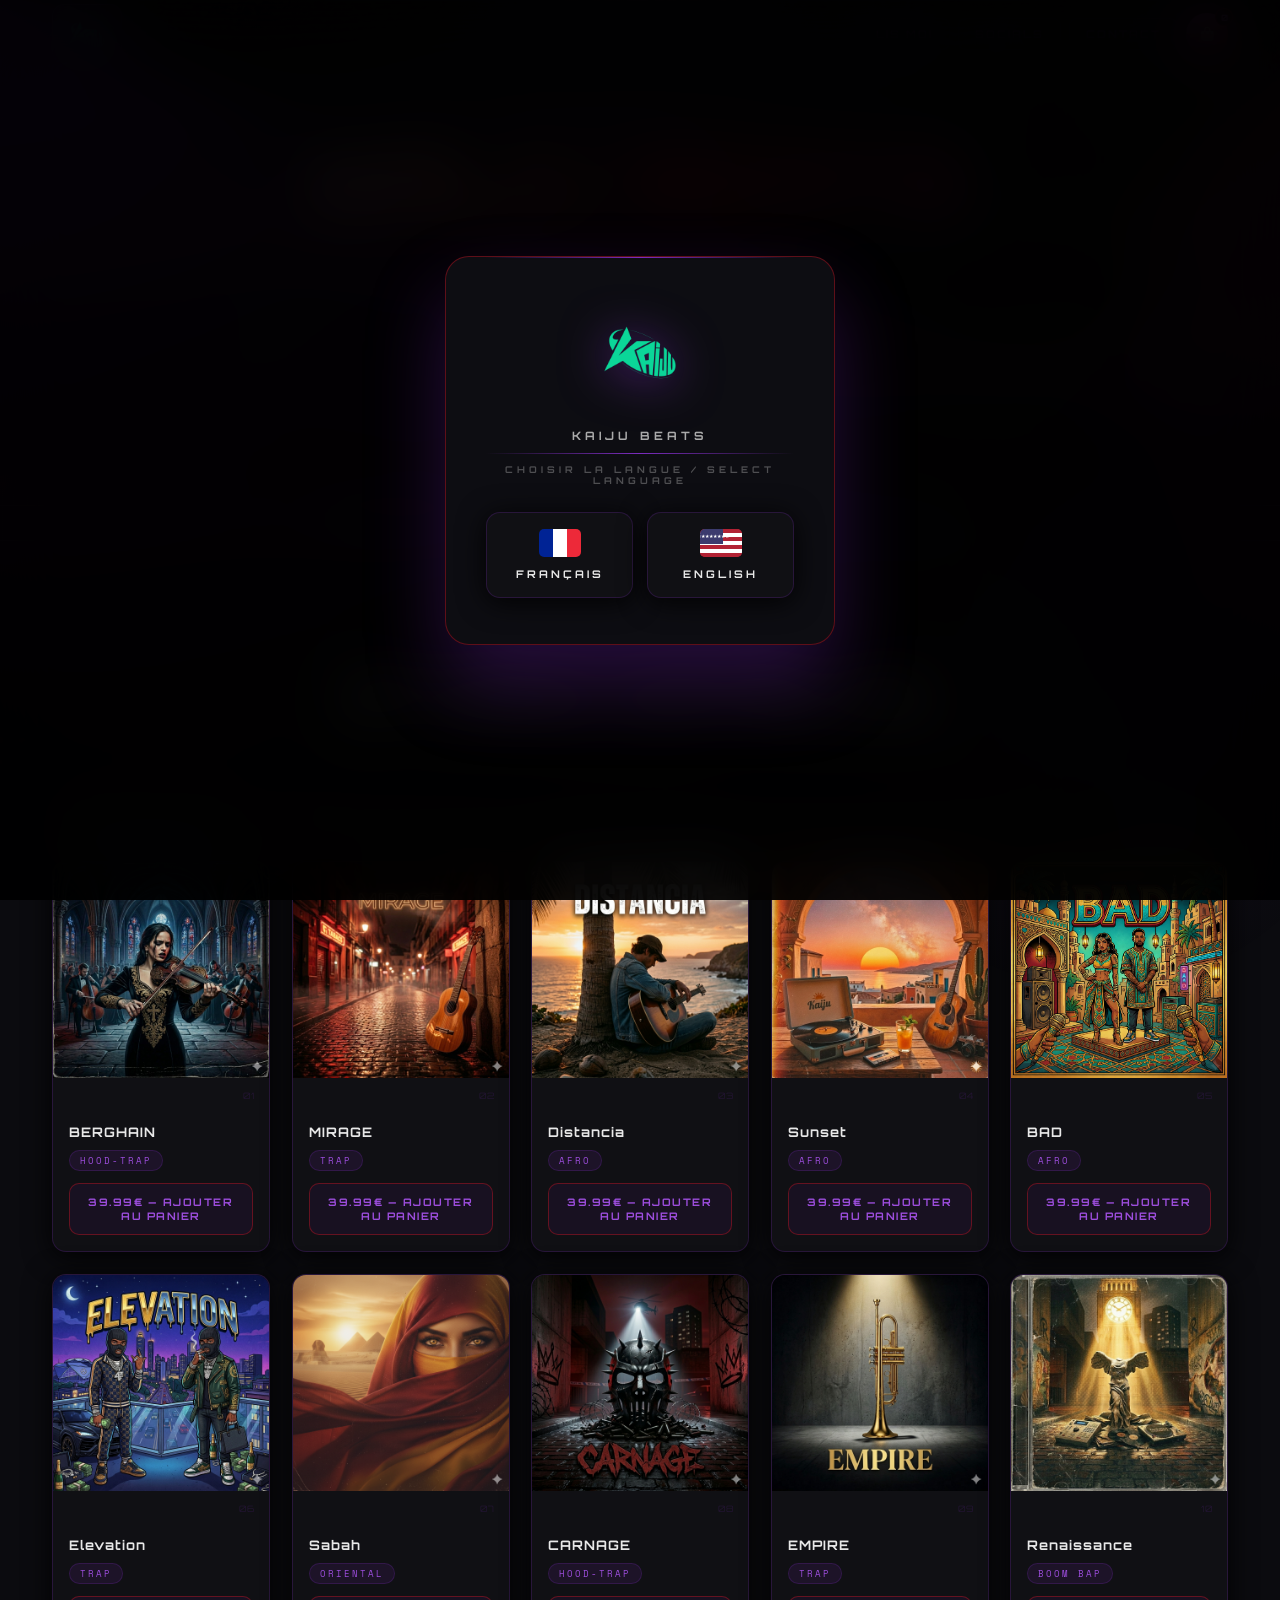
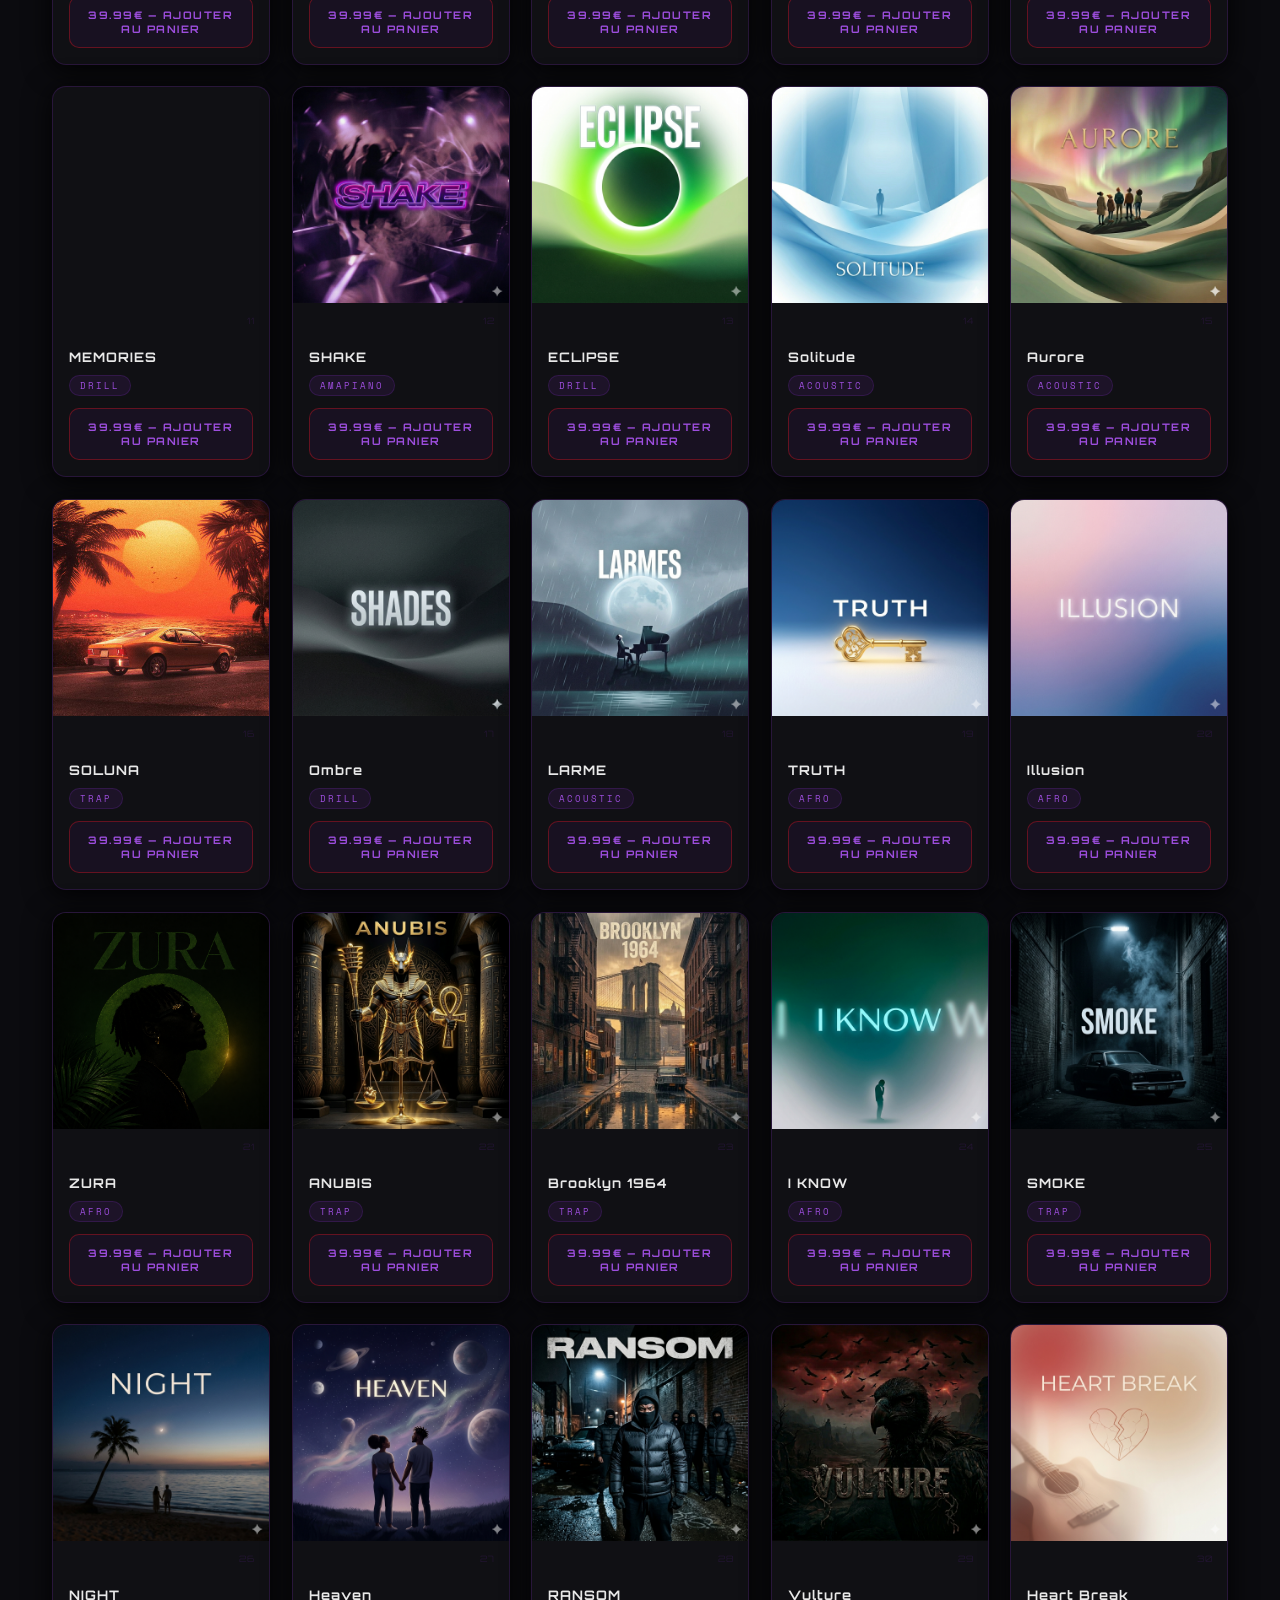
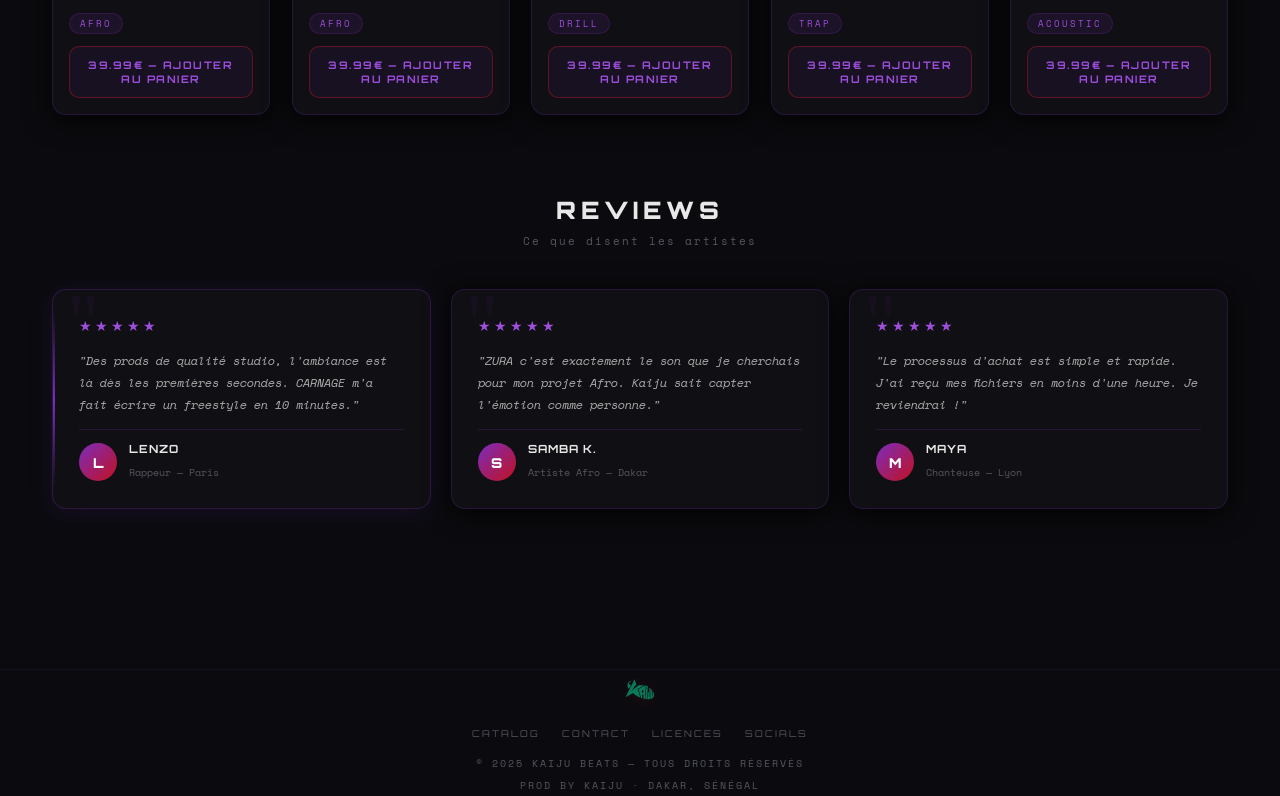
==== commit 55d3d46c: "Ajout de nouvelle couleurs au site" ====
--- a/index.html
+++ b/index.html
@@ -4,494 +4,402 @@
     <meta charset="UTF-8">
     <meta name="viewport" content="width=device-width, initial-scale=1.0">
     <title>KAIJU BEATS | Beat Store</title>
+    <meta name="description" content="Beat store premium — Trap, Afro, Drill, Boom Bap. 30+ prods exclusives. 39.99€. Offre 2+1 gratuit.">
     <link href="https://fonts.googleapis.com/css2?family=Orbitron:wght@400;700;900&family=Space+Mono:wght@400;700&display=swap" rel="stylesheet">
     <link rel="stylesheet" href="https://cdnjs.cloudflare.com/ajax/libs/font-awesome/6.4.0/css/all.min.css">
-    <link rel="stylesheet" href="style.css?v=31.0">
+    <link rel="stylesheet" href="style.css?v=33.0">
+    <style>
+    /* INTRO */
+    #introScreen{position:fixed;inset:0;background:#0B0B0F;z-index:99999;display:flex;flex-direction:column;align-items:center;justify-content:center;gap:20px;transition:opacity .6s ease,transform .6s ease}
+    #introScreen.out{opacity:0;transform:scale(1.06);pointer-events:none}
+    .intro-logo{height:100px;filter:drop-shadow(0 0 30px rgba(193,18,31,0.85));animation:ipulse 1.5s ease-in-out infinite}
+    @keyframes ipulse{0%,100%{filter:drop-shadow(0 0 20px rgba(193,18,31,0.6))}50%{filter:drop-shadow(0 0 50px rgba(193,18,31,1))}}
+    .intro-bar{width:200px;height:2px;background:rgba(123,44,191,0.2);border-radius:2px;overflow:hidden}
+    .intro-bar-fill{height:100%;background:linear-gradient(90deg,#7B2CBF,#C1121F);width:0;animation:iload 1.6s ease-out .2s forwards}
+    @keyframes iload{to{width:100%}}
+    .intro-label{font-family:'Orbitron',sans-serif;font-size:0.58rem;letter-spacing:5px;color:rgba(193,18,31,0.45)}
+
+    /* HERO */
+    .hero-section{position:relative;z-index:10;padding:110px 0 0;text-align:center}
+    .hero-tagline{font-family:'Space Mono',monospace;font-size:0.7rem;letter-spacing:5px;color:rgba(193,18,31,0.55);margin-bottom:14px;opacity:0;animation:fadeup .8s ease .4s forwards}
+    .hero-title{font-family:'Orbitron',sans-serif;font-size:clamp(2.6rem,7vw,5.2rem);font-weight:900;line-height:1;margin-bottom:10px;background:linear-gradient(135deg,#F1F5F9 10%,#C1121F 55%,#7B2CBF 100%);-webkit-background-clip:text;-webkit-text-fill-color:transparent;background-clip:text;opacity:0;animation:fadeup .9s ease .55s forwards}
+    .hero-sub{font-family:'Space Mono',monospace;font-size:0.72rem;letter-spacing:3px;color:rgba(241,245,249,0.4);margin-bottom:36px;opacity:0;animation:fadeup .8s ease .7s forwards}
+    .hero-cta{display:inline-flex;align-items:center;gap:10px;background:linear-gradient(135deg,#7B2CBF,#C1121F);color:#fff;border:none;border-radius:50px;padding:14px 32px;font-family:'Orbitron',sans-serif;font-weight:700;font-size:0.78rem;letter-spacing:3px;cursor:none;transition:all .3s cubic-bezier(0.34,1.56,0.64,1);box-shadow:0 6px 30px rgba(193,18,31,0.45);opacity:0;animation:fadeup .8s ease .9s forwards;text-decoration:none}
+    .hero-cta:hover{transform:translateY(-3px) scale(1.05);box-shadow:0 12px 44px rgba(193,18,31,0.65)}
+    @keyframes fadeup{from{opacity:0;transform:translateY(22px)}to{opacity:1;transform:translateY(0)}}
+
+    /* HERO STATS */
+    .hero-stats{display:flex;justify-content:center;gap:60px;padding:32px 0 10px;position:relative;z-index:10;opacity:0;animation:fadeup .8s ease 1.1s forwards}
+    .stat-item{text-align:center;position:relative}
+    .stat-item:not(:last-child)::after{content:'';position:absolute;right:-30px;top:50%;transform:translateY(-50%);width:1px;height:30px;background:rgba(193,18,31,0.2)}
+    .stat-number{font-family:'Orbitron',sans-serif;font-size:2rem;font-weight:900;display:block;background:linear-gradient(135deg,#7B2CBF,#C1121F);-webkit-background-clip:text;-webkit-text-fill-color:transparent;background-clip:text}
+    .stat-label{font-family:'Space Mono',monospace;font-size:0.56rem;color:#64748B;letter-spacing:2px}
+
+    /* DIVIDER */
+    .section-divider{width:100%;height:1px;margin:10px 0 40px;background:linear-gradient(90deg,transparent,rgba(123,44,191,0.3),rgba(193,18,31,0.4),rgba(123,44,191,0.3),transparent);position:relative;z-index:10}
+
+    /* CATALOG COUNT */
+    .catalog-count{font-family:'Space Mono',monospace;font-size:0.62rem;color:var(--text-soft);letter-spacing:2px;margin-top:6px}
+
+    /* KEYBOARD HINT */
+    .keyboard-hint{position:fixed;bottom:16px;left:50%;transform:translateX(-50%);display:flex;align-items:center;gap:8px;z-index:100;opacity:0;transition:opacity .4s;pointer-events:none}
+    .keyboard-hint.visible{opacity:1}
+    .kb-key{background:#141414;border:1px solid rgba(123,44,191,0.3);border-radius:5px;padding:3px 7px;font-family:'Space Mono',monospace;font-size:0.55rem;color:rgba(241,245,249,0.45);letter-spacing:1px}
+    .kb-sep{font-family:'Space Mono',monospace;font-size:0.55rem;color:rgba(241,245,249,0.22)}
+
+    /* NOW PLAYING TAG */
+    .now-playing-tag{display:none;position:absolute;top:8px;left:8px;z-index:6;background:linear-gradient(135deg,rgba(123,44,191,0.92),rgba(193,18,31,0.92));backdrop-filter:blur(8px);border-radius:20px;padding:3px 10px;font-family:'Orbitron',sans-serif;font-size:0.52rem;font-weight:700;letter-spacing:2px;color:#fff;align-items:center;gap:5px}
+    .beat-card.now-playing .now-playing-tag{display:flex}
+    .np-dot{width:5px;height:5px;border-radius:50%;background:#fff;animation:npblink 1s ease-in-out infinite}
+    @keyframes npblink{0%,100%{opacity:1}50%{opacity:0.2}}
+
+    /* FOOTER */
+    footer{position:relative;z-index:10;text-align:center;padding:44px 0 24px;border-top:1px solid rgba(123,44,191,0.12);margin-top:40px}
+    footer p{font-family:'Space Mono',monospace;font-size:0.6rem;color:var(--text-soft);letter-spacing:2px;line-height:2.2}
+    .footer-logo{height:38px;margin-bottom:14px;opacity:0.55;filter:drop-shadow(0 2px 8px rgba(193,18,31,0.3))}
+    .footer-links{display:flex;justify-content:center;gap:22px;margin-bottom:14px}
+    .footer-links a{font-family:'Orbitron',sans-serif;font-size:0.58rem;color:var(--text-soft);text-decoration:none;letter-spacing:2px;transition:color .2s}
+    .footer-links a:hover{color:var(--violet-hi)}
+    </style>
 </head>
 <body>
 
-    <!-- CURSEUR -->
-    <div class="cursor-dot" id="cursorDot"></div>
-    <div class="cursor-ring" id="cursorRing"></div>
-
-    <!-- DÉCO FOND SVG -->
-    <div class="bg-glow"></div>
-    <div class="scan-line"></div>
-    <div class="particles">
-        <div class="particle"></div><div class="particle"></div>
-        <div class="particle"></div><div class="particle"></div>
-        <div class="particle"></div>
-    </div>
-
-    <!-- SVG DÉCO — Dark Premium Liquid -->
-    <svg class="deco-svg" xmlns="http://www.w3.org/2000/svg" viewBox="0 0 1440 900" preserveAspectRatio="xMidYMid slice" aria-hidden="true">
-      <defs>
-        <linearGradient id="g1" x1="0%" y1="0%" x2="100%" y2="100%">
-          <stop offset="0%" stop-color="#6B21A8" stop-opacity="0.55"/>
-          <stop offset="100%" stop-color="#4C0080" stop-opacity="0.25"/>
-        </linearGradient>
-        <linearGradient id="g2" x1="100%" y1="0%" x2="0%" y2="100%">
-          <stop offset="0%" stop-color="#EC4899" stop-opacity="0.45"/>
-          <stop offset="100%" stop-color="#9333EA" stop-opacity="0.18"/>
-        </linearGradient>
-        <linearGradient id="g3" x1="0%" y1="100%" x2="100%" y2="0%">
-          <stop offset="0%" stop-color="#9333EA" stop-opacity="0.35"/>
-          <stop offset="100%" stop-color="#EC4899" stop-opacity="0.12"/>
-        </linearGradient>
-        <linearGradient id="g4" x1="50%" y1="0%" x2="50%" y2="100%">
-          <stop offset="0%" stop-color="#EC4899" stop-opacity="0.28"/>
-          <stop offset="100%" stop-color="#6B21A8" stop-opacity="0.08"/>
-        </linearGradient>
-        <linearGradient id="g5" x1="0%" y1="0%" x2="100%" y2="100%">
-          <stop offset="0%" stop-color="#F472B6" stop-opacity="0.22"/>
-          <stop offset="100%" stop-color="#9333EA" stop-opacity="0.06"/>
-        </linearGradient>
-        <linearGradient id="gDark" x1="0%" y1="0%" x2="100%" y2="100%">
-          <stop offset="0%" stop-color="#0a0010" stop-opacity="0.92"/>
-          <stop offset="100%" stop-color="#140020" stop-opacity="0.7"/>
-        </linearGradient>
-        <linearGradient id="gDark2" x1="100%" y1="0%" x2="0%" y2="100%">
-          <stop offset="0%" stop-color="#0d0015" stop-opacity="0.88"/>
-          <stop offset="100%" stop-color="#1a0030" stop-opacity="0.6"/>
-        </linearGradient>
-        <linearGradient id="fadeBot" x1="0" y1="0" x2="0" y2="1">
-          <stop offset="0%" stop-color="#080808" stop-opacity="0"/>
-          <stop offset="60%" stop-color="#080808" stop-opacity="0.55"/>
-          <stop offset="100%" stop-color="#080808" stop-opacity="1"/>
-        </linearGradient>
-        <filter id="f1"><feGaussianBlur stdDeviation="22"/></filter>
-        <filter id="f2"><feGaussianBlur stdDeviation="12"/></filter>
-        <filter id="f3"><feGaussianBlur stdDeviation="35"/></filter>
-      </defs>
-
-      <!-- === MASSES SOMBRES FOND === -->
-      <path d="M -80 -60 C 100 0,260 80,320 200 C 380 320,340 460,260 560 C 180 660,80 700,-80 780 Z" fill="url(#gDark)" opacity="0.9"/>
-      <path d="M 1520 960 C 1340 880,1200 780,1150 640 C 1100 500,1160 380,1240 280 C 1320 180,1420 100,1520 -20 Z" fill="url(#gDark2)" opacity="0.85"/>
-
-      <!-- === BLOB LIQUIDE PRINCIPAL — haut gauche === -->
-      <path d="
-        M -120 -80
-        C 60 -30, 220 50, 360 130
-        C 500 210, 600 320, 580 450
-        C 560 580, 460 650, 360 690
-        C 260 730, 140 710, 60 660
-        C -20 610, -60 530, -80 440
-        C -100 350, -80 240, -60 150
-        C -40 60, -120 -80, -120 -80 Z
-      " fill="url(#g1)" filter="url(#f1)"/>
-
-      <!-- === BLOB LIQUIDE — droite haut === -->
-      <path d="
-        M 1560 -60
-        C 1420 10, 1300 100, 1240 210
-        C 1180 320, 1200 450, 1260 550
-        C 1320 650, 1420 700, 1480 780
-        C 1520 830, 1540 880, 1560 940
-        Z
-      " fill="url(#g2)" filter="url(#f1)"/>
-
-      <!-- === GRANDE VAGUE TRAVERSANTE 1 === -->
-      <path d="
-        M -100 240
-        C 80 190, 260 160, 460 190
-        C 660 220, 820 300, 1020 320
-        C 1180 336, 1340 295, 1540 255
-        L 1540 345
-        C 1340 388, 1180 432, 1020 415
-        C 820 395, 660 315, 460 285
-        C 260 255, 80 285, -100 338 Z
-      " fill="url(#g3)" opacity="0.85"/>
-
-      <!-- === GRANDE VAGUE TRAVERSANTE 2 === -->
-      <path d="
-        M -100 510
-        C 120 460, 320 440, 540 465
-        C 760 490, 920 560, 1120 575
-        C 1280 588, 1400 548, 1540 508
-        L 1540 598
-        C 1400 642, 1280 685, 1120 670
-        C 920 652, 760 580, 540 556
-        C 320 532, 120 556, -100 608 Z
-      " fill="url(#g4)" opacity="0.75"/>
-
-      <!-- === VAGUE FINE 1 — accent rose haut === -->
-      <path d="
-        M -100 140
-        C 140 105, 360 85, 600 108
-        C 840 131, 1020 195, 1220 208
-        C 1360 218, 1460 192, 1540 170
-        L 1540 198
-        C 1460 222, 1360 250, 1220 238
-        C 1020 222, 840 158, 600 135
-        C 360 112, 140 134, -100 172 Z
-      " fill="url(#g5)" opacity="0.7"/>
-
-      <!-- === VAGUE FINE 2 — bas === -->
-      <path d="
-        M -100 680
-        C 140 645, 340 625, 580 645
-        C 820 665, 1000 720, 1200 730
-        C 1350 738, 1460 710, 1540 685
-        L 1540 715
-        C 1460 742, 1350 772, 1200 762
-        C 1000 750, 820 694, 580 675
-        C 340 656, 140 678, -100 716 Z
-      " fill="url(#g3)" opacity="0.5"/>
-
-      <!-- === BLOB ACCENT BAS CENTRE === -->
-      <path d="
-        M 440 940
-        C 540 875, 660 848, 800 852
-        C 940 856, 1060 888, 1140 920
-        C 1180 936, 1200 950, 1160 938
-        C 1100 920, 980 892, 840 882
-        C 700 872, 580 884, 500 910
-        C 460 924, 440 940, 440 940 Z
-      " fill="url(#g2)" filter="url(#f2)"/>
-
-      <!-- === GLOW SPOTS (halo chaud) === -->
-      <ellipse cx="160" cy="180" rx="160" ry="110" fill="#9333EA" opacity="0.09" filter="url(#f3)"/>
-      <ellipse cx="1300" cy="220" rx="140" ry="100" fill="#EC4899" opacity="0.08" filter="url(#f3)"/>
-      <ellipse cx="700" cy="430" rx="250" ry="160" fill="#6B21A8" opacity="0.06" filter="url(#f3)"/>
-      <ellipse cx="260" cy="700" rx="120" ry="80" fill="#EC4899" opacity="0.07" filter="url(#f3)"/>
-      <ellipse cx="1180" cy="680" rx="130" ry="90" fill="#9333EA" opacity="0.07" filter="url(#f3)"/>
-
-      <!-- === POINTS DÉCO (style manga) === -->
-      <circle cx="80" cy="740" r="2.8" fill="#EC4899" opacity="0.4"/>
-      <circle cx="102" cy="740" r="2.8" fill="#EC4899" opacity="0.32"/>
-      <circle cx="124" cy="740" r="2.8" fill="#EC4899" opacity="0.24"/>
-      <circle cx="146" cy="740" r="2.8" fill="#EC4899" opacity="0.18"/>
-      <circle cx="168" cy="740" r="2.8" fill="#EC4899" opacity="0.12"/>
-      <circle cx="80" cy="762" r="2.8" fill="#9333EA" opacity="0.32"/>
-      <circle cx="102" cy="762" r="2.8" fill="#9333EA" opacity="0.24"/>
-      <circle cx="124" cy="762" r="2.8" fill="#9333EA" opacity="0.18"/>
-      <circle cx="146" cy="762" r="2.8" fill="#9333EA" opacity="0.12"/>
-
-      <circle cx="1295" cy="130" r="2.8" fill="#F472B6" opacity="0.38"/>
-      <circle cx="1317" cy="130" r="2.8" fill="#F472B6" opacity="0.30"/>
-      <circle cx="1339" cy="130" r="2.8" fill="#F472B6" opacity="0.22"/>
-      <circle cx="1361" cy="130" r="2.8" fill="#F472B6" opacity="0.15"/>
-      <circle cx="1295" cy="152" r="2.8" fill="#9333EA" opacity="0.28"/>
-      <circle cx="1317" cy="152" r="2.8" fill="#9333EA" opacity="0.20"/>
-      <circle cx="1339" cy="152" r="2.8" fill="#9333EA" opacity="0.14"/>
-
-      <!-- Lignes géométriques fines -->
-      <path d="M 460 48 L 580 48" stroke="#EC4899" stroke-width="1.2" opacity="0.18" fill="none"/>
-      <path d="M 460 62 L 545 62" stroke="#9333EA" stroke-width="0.7" opacity="0.12" fill="none"/>
-      <path d="M 900 840 L 1020 840" stroke="#EC4899" stroke-width="1.2" opacity="0.16" fill="none"/>
-      <path d="M 920 854 L 1000 854" stroke="#9333EA" stroke-width="0.7" opacity="0.10" fill="none"/>
-
-      <!-- Losanges déco -->
-      <polygon points="338,78 352,94 338,110 324,94" fill="none" stroke="#EC4899" stroke-width="1" opacity="0.28"/>
-      <polygon points="338,86 348,94 338,102 328,94" fill="#EC4899" opacity="0.08"/>
-      <polygon points="1102,78 1116,94 1102,110 1088,94" fill="none" stroke="#9333EA" stroke-width="1" opacity="0.24"/>
-      <polygon points="248,548 260,562 248,576 236,562" fill="none" stroke="#F472B6" stroke-width="0.8" opacity="0.22"/>
-      <polygon points="1192,542 1204,556 1192,570 1180,556" fill="none" stroke="#9333EA" stroke-width="0.8" opacity="0.20"/>
-
-      <!-- Petites croix décoratives -->
-      <line x1="1380" y1="420" x2="1400" y2="420" stroke="#EC4899" stroke-width="0.8" opacity="0.22"/>
-      <line x1="1390" y1="410" x2="1390" y2="430" stroke="#EC4899" stroke-width="0.8" opacity="0.22"/>
-      <line x1="60" y1="360" x2="80" y2="360" stroke="#9333EA" stroke-width="0.8" opacity="0.20"/>
-      <line x1="70" y1="350" x2="70" y2="370" stroke="#9333EA" stroke-width="0.8" opacity="0.20"/>
-
-      <!-- === FONDU BAS === -->
-      <rect x="0" y="0" width="1440" height="900" fill="url(#fadeBot)"/>
-    </svg>
-
-    <!-- LANG MODAL -->
-    <div class="lang-modal" id="langModal">
-        <div class="lang-backdrop"></div>
-        <div class="lang-card">
-            <div class="lang-logo">
-                <div class="logo-wrapper">
-                    <img src="Logo.PNG" alt="KAIJU BEATS" class="lang-logo-img">
-                </div>
+<!-- INTRO -->
+<div id="introScreen">
+    <img src="Logo.PNG" alt="KAIJU" class="intro-logo">
+    <div class="intro-bar"><div class="intro-bar-fill"></div></div>
+    <span class="intro-label">LOADING CATALOG...</span>
+</div>
+
+<!-- CURSOR -->
+<div class="cursor-dot" id="cursorDot"></div>
+<div class="cursor-ring" id="cursorRing"></div>
+
+<!-- FOND -->
+<div class="bg-glow"></div>
+<div class="scan-line"></div>
+<div class="particles">
+    <div class="particle"></div><div class="particle"></div>
+    <div class="particle"></div><div class="particle"></div>
+    <div class="particle"></div><div class="particle"></div>
+</div>
+
+<!-- SVG BG -->
+<svg class="deco-svg" xmlns="http://www.w3.org/2000/svg" viewBox="0 0 1440 900" preserveAspectRatio="xMidYMid slice" aria-hidden="true">
+  <defs>
+    <linearGradient id="g1" x1="0%" y1="0%" x2="100%" y2="100%"><stop offset="0%" stop-color="#7B2CBF" stop-opacity="0.55"/><stop offset="100%" stop-color="#3D0060" stop-opacity="0.22"/></linearGradient>
+    <linearGradient id="g2" x1="100%" y1="0%" x2="0%" y2="100%"><stop offset="0%" stop-color="#C1121F" stop-opacity="0.42"/><stop offset="100%" stop-color="#7B2CBF" stop-opacity="0.15"/></linearGradient>
+    <linearGradient id="g3" x1="0%" y1="100%" x2="100%" y2="0%"><stop offset="0%" stop-color="#7B2CBF" stop-opacity="0.32"/><stop offset="100%" stop-color="#C1121F" stop-opacity="0.10"/></linearGradient>
+    <linearGradient id="g4" x1="50%" y1="0%" x2="50%" y2="100%"><stop offset="0%" stop-color="#C1121F" stop-opacity="0.26"/><stop offset="100%" stop-color="#7B2CBF" stop-opacity="0.07"/></linearGradient>
+    <linearGradient id="g5" x1="0%" y1="0%" x2="100%" y2="100%"><stop offset="0%" stop-color="#9D4EDD" stop-opacity="0.20"/><stop offset="100%" stop-color="#7B2CBF" stop-opacity="0.06"/></linearGradient>
+    <linearGradient id="gD1" x1="0%" y1="0%" x2="100%" y2="100%"><stop offset="0%" stop-color="#0a0010" stop-opacity="0.9"/><stop offset="100%" stop-color="#140020" stop-opacity="0.65"/></linearGradient>
+    <linearGradient id="gD2" x1="100%" y1="0%" x2="0%" y2="100%"><stop offset="0%" stop-color="#0d0015" stop-opacity="0.85"/><stop offset="100%" stop-color="#1a0030" stop-opacity="0.55"/></linearGradient>
+    <linearGradient id="fB" x1="0" y1="0" x2="0" y2="1"><stop offset="0%" stop-color="#0B0B0F" stop-opacity="0"/><stop offset="55%" stop-color="#0B0B0F" stop-opacity="0.5"/><stop offset="100%" stop-color="#0B0B0F" stop-opacity="1"/></linearGradient>
+    <filter id="f1"><feGaussianBlur stdDeviation="22"/></filter>
+    <filter id="f2"><feGaussianBlur stdDeviation="12"/></filter>
+    <filter id="f3"><feGaussianBlur stdDeviation="35"/></filter>
+  </defs>
+  <path d="M -80 -60 C 100 0,260 80,320 200 C 380 320,340 460,260 560 C 180 660,80 700,-80 780 Z" fill="url(#gD1)" opacity="0.88"/>
+  <path d="M 1520 960 C 1340 880,1200 780,1150 640 C 1100 500,1160 380,1240 280 C 1320 180,1420 100,1520 -20 Z" fill="url(#gD2)" opacity="0.82"/>
+  <path d="M -120 -80 C 60 -30,220 50,360 130 C 500 210,600 320,580 450 C 560 580,460 650,360 690 C 260 730,140 710,60 660 C -20 610,-60 530,-80 440 C -100 350,-80 240,-60 150 Z" fill="url(#g1)" filter="url(#f1)"/>
+  <path d="M 1560 -60 C 1420 10,1300 100,1240 210 C 1180 320,1200 450,1260 550 C 1320 650,1420 700,1480 780 C 1520 830,1540 880,1560 940 Z" fill="url(#g2)" filter="url(#f1)"/>
+  <path d="M -100 240 C 80 190,260 160,460 190 C 660 220,820 300,1020 320 C 1180 336,1340 295,1540 255 L 1540 345 C 1340 388,1180 432,1020 415 C 820 395,660 315,460 285 C 260 255,80 285,-100 338 Z" fill="url(#g3)" opacity="0.82"/>
+  <path d="M -100 510 C 120 460,320 440,540 465 C 760 490,920 560,1120 575 C 1280 588,1400 548,1540 508 L 1540 598 C 1400 642,1280 685,1120 670 C 920 652,760 580,540 556 C 320 532,120 556,-100 608 Z" fill="url(#g4)" opacity="0.72"/>
+  <path d="M -100 140 C 140 105,360 85,600 108 C 840 131,1020 195,1220 208 C 1360 218,1460 192,1540 170 L 1540 198 C 1460 222,1360 250,1220 238 C 1020 222,840 158,600 135 C 360 112,140 134,-100 172 Z" fill="url(#g5)" opacity="0.68"/>
+  <path d="M -100 680 C 140 645,340 625,580 645 C 820 665,1000 720,1200 730 C 1350 738,1460 710,1540 685 L 1540 715 C 1460 742,1350 772,1200 762 C 1000 750,820 694,580 675 C 340 656,140 678,-100 716 Z" fill="url(#g3)" opacity="0.48"/>
+  <ellipse cx="160" cy="180" rx="160" ry="110" fill="#7B2CBF" opacity="0.09" filter="url(#f3)"/>
+  <ellipse cx="1300" cy="220" rx="140" ry="100" fill="#C1121F" opacity="0.08" filter="url(#f3)"/>
+  <ellipse cx="700" cy="380" rx="280" ry="180" fill="#7B2CBF" opacity="0.055" filter="url(#f3)"/>
+  <ellipse cx="260" cy="700" rx="120" ry="80" fill="#C1121F" opacity="0.065" filter="url(#f3)"/>
+  <ellipse cx="1180" cy="680" rx="130" ry="90" fill="#7B2CBF" opacity="0.065" filter="url(#f3)"/>
+  <circle cx="80" cy="740" r="2.8" fill="#C1121F" opacity="0.36"/><circle cx="102" cy="740" r="2.8" fill="#C1121F" opacity="0.26"/><circle cx="124" cy="740" r="2.8" fill="#C1121F" opacity="0.18"/><circle cx="80" cy="762" r="2.8" fill="#7B2CBF" opacity="0.26"/><circle cx="102" cy="762" r="2.8" fill="#7B2CBF" opacity="0.18"/>
+  <circle cx="1295" cy="130" r="2.8" fill="#9D4EDD" opacity="0.33"/><circle cx="1317" cy="130" r="2.8" fill="#9D4EDD" opacity="0.24"/><circle cx="1295" cy="152" r="2.8" fill="#7B2CBF" opacity="0.24"/>
+  <polygon points="338,78 352,94 338,110 324,94" fill="none" stroke="#C1121F" stroke-width="1" opacity="0.25"/><polygon points="338,86 348,94 338,102 328,94" fill="#C1121F" opacity="0.07"/>
+  <polygon points="1102,78 1116,94 1102,110 1088,94" fill="none" stroke="#7B2CBF" stroke-width="1" opacity="0.20"/>
+  <line x1="1380" y1="420" x2="1400" y2="420" stroke="#C1121F" stroke-width="0.8" opacity="0.19"/>
+  <line x1="1390" y1="410" x2="1390" y2="430" stroke="#C1121F" stroke-width="0.8" opacity="0.19"/>
+  <line x1="60" y1="360" x2="80" y2="360" stroke="#7B2CBF" stroke-width="0.8" opacity="0.17"/>
+  <line x1="70" y1="350" x2="70" y2="370" stroke="#7B2CBF" stroke-width="0.8" opacity="0.17"/>
+  <rect x="0" y="0" width="1440" height="900" fill="url(#fB)"/>
+</svg>
+
+<!-- LANG MODAL -->
+<div class="lang-modal" id="langModal">
+    <div class="lang-backdrop"></div>
+    <div class="lang-card">
+        <div class="lang-logo"><img src="Logo.PNG" alt="KAIJU BEATS" class="lang-logo-img"></div>
+        <div class="lang-title">
+            <span class="lang-line">KAIJU BEATS</span>
+            <div class="lang-divider"><span></span></div>
+            <span class="lang-line" style="font-size:0.58rem;opacity:0.42">CHOISIR LA LANGUE / SELECT LANGUAGE</span>
+        </div>
+        <div class="lang-options">
+            <button class="lang-btn" onclick="setLang('fr')">
+                <div class="flag flag-fr"><div class="flag-stripe blue"></div><div class="flag-stripe white"></div><div class="flag-stripe red"></div></div>
+                <span class="lang-name">FRANÇAIS</span>
+            </button>
+            <button class="lang-btn" onclick="setLang('en')">
+                <div class="flag flag-us"><div class="flag-us-inner"><div class="us-stripes"><span></span><span></span><span></span><span></span><span></span><span></span><span></span></div><div class="us-canton"><div class="us-stars">★★★★★★★★★</div></div></div></div>
+                <span class="lang-name">ENGLISH</span>
+            </button>
+        </div>
+    </div>
+</div>
+
+<!-- NAVBAR -->
+<nav class="navbar" id="navbar">
+    <div class="container nav-content">
+        <a href="index.html" class="logo">
+            <div class="logo-wrapper"><img src="Logo.PNG" alt="KAIJU BEATS" class="logo-img"></div>
+        </a>
+        <div class="nav-right">
+            <button class="nav-link-btn readme-btn" id="readmeBtn"><span id="readmeBtnLabel">LIS MOI</span></button>
+            <button class="nav-link-btn" id="socialsBtn"><span>SOCIALS</span></button>
+            <button class="nav-link-btn" id="contactBtn"><span>CONTACT</span></button>
+            <button class="cart-trigger" id="cartBtn" aria-label="Panier">
+                <i class="fas fa-shopping-bag"></i>
+                <span class="cart-badge" id="cartCount">0</span>
+            </button>
+        </div>
+    </div>
+</nav>
+
+<!-- HERO -->
+<section class="hero-section">
+    <p class="hero-tagline">✦ BEAT STORE PREMIUM ✦</p>
+    <h1 class="hero-title">KAIJU BEATS</h1>
+    <p class="hero-sub">TRAP · AFRO · DRILL · BOOM BAP · AMAPIANO</p>
+    <a href="#catalog" class="hero-cta"><i class="fas fa-headphones"></i> EXPLORER LE CATALOG</a>
+</section>
+
+<!-- STATS -->
+<div class="hero-stats">
+    <div class="stat-item">
+        <span class="stat-number">2+1</span>
+        <span class="stat-label">OFFRE SPÉCIALE</span>
+    </div>
+</div>
+
+<!-- PROMO BAR -->
+<div class="promo-container">
+    <div class="promo-bar">
+        <i class="fas fa-gift" style="font-size:0.7rem"></i>
+        <span id="promoText">2 BEATS ACHETÉS = LE 3ÈME OFFERT (AUTO-APPLIQUÉ)</span>
+        <i class="fas fa-gift" style="font-size:0.7rem"></i>
+    </div>
+</div>
+
+<div class="section-divider"></div>
+
+<!-- CATALOG -->
+<main class="container" id="catalog">
+    <div class="catalog-header">
+        <h1 class="glitch">STUDIO CATALOG</h1>
+        <p class="catalog-count" id="catalogCount">— 30 BEATS DISPONIBLES —</p>
+    </div>
+    <div class="filter-bar">
+        <div class="custom-select" id="customSelect">
+            <button class="custom-select-btn" id="customSelectBtn">
+                <span id="customSelectLabel">TOUS LES STYLES</span>
+                <i class="fas fa-chevron-down" style="font-size:0.6rem;margin-left:auto;opacity:0.55"></i>
+            </button>
+            <ul class="custom-select-list" id="customSelectList">
+                <li class="custom-select-item active" data-value="all">TOUS LES STYLES</li>
+                <li class="custom-select-item" data-value="trap">TRAP</li>
+                <li class="custom-select-item" data-value="afro">AFRO</li>
+                <li class="custom-select-item" data-value="Drill">DRILL</li>
+                <li class="custom-select-item" data-value="hood-trap">HOOD TRAP</li>
+                <li class="custom-select-item" data-value="Acoustic">ACOUSTIC</li>
+                <li class="custom-select-item" data-value="Amapiano">AMAPIANO</li>
+                <li class="custom-select-item" data-value="Boom bap">BOOM BAP</li>
+                <li class="custom-select-item" data-value="Oriental">ORIENTAL</li>
+            </ul>
+        </div>
+        <select id="genreFilter" style="display:none"><option value="all">TOUS</option></select>
+        <div class="search-box">
+            <i class="fas fa-search"></i>
+            <input type="text" id="searchInput" placeholder="Rechercher un beat..." autocomplete="off">
+        </div>
+        <button class="shuffle-btn" id="shuffleBtn">
+            <i class="fas fa-random"></i>
+            <span id="shuffleBtnLabel">SHUFFLE</span>
+        </button>
+    </div>
+    <div class="beats-grid" id="beatsGrid"></div>
+</main>
+
+<!-- TESTIMONIALS -->
+<section class="testimonials-section container reveal">
+    <div class="testimonials-header">
+        <h2 class="glitch-sm">REVIEWS</h2>
+        <p id="testimonialsSubtitle">Ce que disent les artistes</p>
+    </div>
+    <div class="testimonials-grid">
+        <div class="testi-card testi-featured reveal">
+            <div class="testi-stars">★★★★★</div>
+            <p class="testi-text">"Des prods de qualité studio, l'ambiance est là dès les premières secondes. CARNAGE m'a fait écrire un freestyle en 10 minutes."</p>
+            <div class="testi-author"><div class="testi-avatar">L</div><div><span class="testi-name">LENZO</span><small>Rappeur — Paris</small></div></div>
+        </div>
+        <div class="testi-card reveal">
+            <div class="testi-stars">★★★★★</div>
+            <p class="testi-text">"ZURA c'est exactement le son que je cherchais pour mon projet Afro. Kaiju sait capter l'émotion comme personne."</p>
+            <div class="testi-author"><div class="testi-avatar">S</div><div><span class="testi-name">SAMBA K.</span><small>Artiste Afro — Dakar</small></div></div>
+        </div>
+        <div class="testi-card reveal">
+            <div class="testi-stars">★★★★★</div>
+            <p class="testi-text">"Le processus d'achat est simple et rapide. J'ai reçu mes fichiers en moins d'une heure. Je reviendrai !"</p>
+            <div class="testi-author"><div class="testi-avatar">M</div><div><span class="testi-name">MAYA</span><small>Chanteuse — Lyon</small></div></div>
+        </div>
+    </div>
+</section>
+
+<!-- FOOTER -->
+<footer class="container">
+    <img src="Logo.PNG" alt="KAIJU" class="footer-logo">
+    <div class="footer-links">
+        <a href="#catalog">CATALOG</a>
+        <a href="javascript:void(0)" onclick="document.getElementById('contactModal').classList.add('active')">CONTACT</a>
+        <a href="javascript:void(0)" onclick="document.getElementById('readmeModal').classList.add('active');document.getElementById('readmeContent').innerHTML=readmeContent[currentLang]">LICENCES</a>
+        <a href="javascript:void(0)" onclick="document.getElementById('socialsModal').classList.add('active')">SOCIALS</a>
+    </div>
+    <p>© 2025 KAIJU BEATS — TOUS DROITS RÉSERVÉS<br>PROD BY KAIJU · DAKAR, SÉNÉGAL</p>
+</footer>
+
+<!-- PLAYER -->
+<div class="player-fixed" id="audioPlayer">
+    <div class="player-progress-bar"><div class="player-progress-fill" id="progressFill"></div></div>
+    <div class="container player-grid">
+        <div class="p-info">
+            <div class="p-cover-wrapper"><img src="" id="pCover" alt="cover"></div>
+            <div class="p-meta">
+                <h4 id="pTitle">—</h4>
+                <small><i class="fas fa-record-vinyl"></i> PROD BY KAIJU</small>
             </div>
-            <div class="lang-title">
-                <span class="lang-line">KAIJU BEATS</span>
-                <div class="lang-divider"><span></span></div>
-                <span class="lang-line" style="font-size:0.6rem; opacity:0.5;">CHOISIR LA LANGUE / SELECT LANGUAGE</span>
+        </div>
+        <div class="p-controls">
+            <div class="p-buttons">
+                <button class="skip-btn" onclick="changeTime(-10)"><i class="fas fa-backward"></i></button>
+                <button class="play-main-btn" id="pPlayPause"><i class="fas fa-play"></i></button>
+                <button class="skip-btn" onclick="changeTime(10)"><i class="fas fa-forward"></i></button>
             </div>
-            <div class="lang-options">
-                <button class="lang-btn" onclick="setLang('fr')">
-                    <div class="flag flag-fr">
-                        <div class="flag-stripe blue"></div>
-                        <div class="flag-stripe white"></div>
-                        <div class="flag-stripe red"></div>
-                    </div>
-                    <span class="lang-name">FRANÇAIS</span>
-                </button>
-                <button class="lang-btn" onclick="setLang('en')">
-                    <div class="flag flag-us">
-                        <div class="flag-us-inner">
-                            <div class="us-stripes">
-                                <span></span><span></span><span></span><span></span>
-                                <span></span><span></span><span></span>
-                            </div>
-                            <div class="us-canton"><div class="us-stars">★★★★★★★★★</div></div>
-                        </div>
-                    </div>
-                    <span class="lang-name">ENGLISH</span>
-                </button>
+            <div class="p-seeker">
+                <span id="timeCurrent">0:00</span>
+                <div class="progress-container"><input type="range" id="pProgress" value="0" min="0" max="100" step="0.1"></div>
+                <span id="timeTotal">0:30</span>
             </div>
         </div>
-    </div>
-
-    <!-- NAVBAR -->
-    <nav class="navbar">
-        <div class="container nav-content">
-            <a href="index.html" class="logo" style="text-decoration:none">
-                <div class="logo-wrapper">
-                    <img src="Logo.PNG" alt="KAIJU BEATS" class="logo-img">
-                </div>
-            </a>
-            <div class="nav-right">
-                <button class="nav-link-btn readme-btn" id="readmeBtn">
-                    <div class="btn-bg"></div>
-                    <span id="readmeBtnLabel">LIS MOI</span>
-                </button>
-                <button class="nav-link-btn" id="socialsBtn">
-                    <div class="btn-bg"></div>
-                    <span>SOCIALS</span>
-                </button>
-                <button class="nav-link-btn" id="contactBtn">
-                    <div class="btn-bg"></div>
-                    <span>CONTACT</span>
-                </button>
-                <button class="cart-trigger" id="cartBtn">
-                    <i class="fas fa-shopping-bag"></i>
-                    <span class="cart-badge" id="cartCount">0</span>
-                </button>
-            </div>
-        </div>
-    </nav>
-
-    <!-- PROMO BAR -->
-    <div class="promo-container">
-        <div class="promo-bar">
-            <i class="fas fa-circle-notch fa-spin" style="font-size:0.5rem"></i>
-            <span id="promoText">2 BEATS ACHETÉS = LE 3ÈME OFFERT (AUTO-APPLIQUÉ)</span>
-            <i class="fas fa-circle-notch fa-spin" style="font-size:0.5rem"></i>
-        </div>
-    </div>
-
-    <!-- STAT 2+1 -->
-    <div class="hero-stats">
-        <div class="stat-item">
-            <span class="stat-number">2+1</span>
-            <span class="stat-label">OFFRE SPÉCIALE</span>
-        </div>
-    </div>
-
-    <!-- MAIN CATALOG -->
-    <main class="container">
-        <div class="catalog-header">
-            <h1 class="glitch">STUDIO CATALOG</h1>
-        </div>
-
-        <div class="filter-bar">
-            <div class="custom-select" id="customSelect">
-                <button class="custom-select-btn" id="customSelectBtn">
-                    <span id="customSelectLabel">TOUS LES STYLES</span>
-                    <i class="fas fa-chevron-down"></i>
-                </button>
-                <ul class="custom-select-list" id="customSelectList">
-                    <li class="custom-select-item active" data-value="all">TOUS LES STYLES</li>
-                    <li class="custom-select-item" data-value="trap">TRAP</li>
-                    <li class="custom-select-item" data-value="afro">AFRO</li>
-                    <li class="custom-select-item" data-value="Drill">DRILL</li>
-                    <li class="custom-select-item" data-value="hood-trap">HOOD TRAP</li>
-                    <li class="custom-select-item" data-value="Acoustic">ACOUSTIC</li>
-                    <li class="custom-select-item" data-value="Amapiano">AMAPIANO</li>
-                    <li class="custom-select-item" data-value="Boom bap">BOOM BAP</li>
-                    <li class="custom-select-item" data-value="Oriental">ORIENTAL</li>
-                </ul>
-            </div>
-            <select id="genreFilter" style="display:none">
-                <option value="all">TOUS LES STYLES</option>
-            </select>
-
-            <div class="search-box">
-                <i class="fas fa-search"></i>
-                <input type="text" id="searchInput" placeholder="Rechercher un beat...">
-            </div>
-
-            <button class="shuffle-btn" id="shuffleBtn">
-                <i class="fas fa-random"></i>
-                <span id="shuffleBtnLabel">SHUFFLE</span>
-            </button>
-        </div>
-
-        <div class="beats-grid" id="beatsGrid"></div>
-    </main>
-
-    <!-- TESTIMONIALS -->
-    <section class="testimonials-section container">
-        <div class="testimonials-header">
-            <h2 class="glitch-sm">REVIEWS</h2>
-            <p id="testimonialsSubtitle">Ce que disent les artistes</p>
-        </div>
-        <div class="testimonials-grid">
-            <div class="testi-card testi-featured">
-                <div class="testi-stars">★★★★★</div>
-                <p class="testi-text">"Des prods de qualité studio, l'ambiance est là dès les premières secondes. CARNAGE m'a fait écrire un freestyle en 10 minutes."</p>
-                <div class="testi-author">
-                    <div class="testi-avatar">L</div>
-                    <div>
-                        <span class="testi-name">LENZO</span>
-                        <small>Rappeur — Paris</small>
-                    </div>
-                </div>
-            </div>
-            <div class="testi-card">
-                <div class="testi-stars">★★★★★</div>
-                <p class="testi-text">"ZURA c'est exactement le son que je cherchais pour mon projet Afro. Kaiju sait capter l'émotion comme personne."</p>
-                <div class="testi-author">
-                    <div class="testi-avatar">S</div>
-                    <div>
-                        <span class="testi-name">SAMBA K.</span>
-                        <small>Artiste Afro — Dakar</small>
-                    </div>
-                </div>
-            </div>
-            <div class="testi-card">
-                <div class="testi-stars">★★★★★</div>
-                <p class="testi-text">"Le processus d'achat est simple et rapide. J'ai reçu mes fichiers en moins d'une heure. Je reviendrai !"</p>
-                <div class="testi-author">
-                    <div class="testi-avatar">M</div>
-                    <div>
-                        <span class="testi-name">MAYA</span>
-                        <small>Chanteuse — Lyon</small>
-                    </div>
-                </div>
-            </div>
-        </div>
-    </section>
-
-    <!-- PLAYER -->
-    <div class="player-fixed" id="audioPlayer">
-        <div class="player-progress-bar">
-            <div class="player-progress-fill" id="progressFill"></div>
-        </div>
-        <div class="container player-grid">
-            <div class="p-info">
-                <div class="p-cover-wrapper">
-                    <img src="" id="pCover" alt="">
-                </div>
-                <div class="p-meta">
-                    <h4 id="pTitle">—</h4>
-                    <small><i class="fas fa-record-vinyl"></i> PROD BY KAIJU</small>
-                </div>
-            </div>
-            <div class="p-controls">
-                <div class="p-buttons">
-                    <button class="skip-btn" onclick="changeTime(-10)"><i class="fas fa-backward"></i></button>
-                    <button class="play-main-btn" id="pPlayPause"><i class="fas fa-play"></i></button>
-                    <button class="skip-btn" onclick="changeTime(10)"><i class="fas fa-forward"></i></button>
-                </div>
-                <div class="p-seeker">
-                    <span id="timeCurrent">0:00</span>
-                    <div class="progress-container">
-                        <input type="range" id="pProgress" value="0" min="0" max="100" step="0.1">
-                    </div>
-                    <span id="timeTotal">0:00</span>
-                </div>
-            </div>
-            <div class="p-vol">
-                <button class="vol-icon" id="volBtn"><i class="fas fa-volume-up"></i></button>
-                <div class="vol-slider-wrapper">
-                    <input type="range" id="volControl" min="0" max="1" step="0.01" value="1">
-                </div>
-            </div>
-        </div>
-        <audio id="mainAudio"></audio>
-    </div>
-
-    <!-- MODALS -->
-    <!-- Cart -->
-    <div class="modal" id="cartModal">
-        <div class="modal-overlay" onclick="document.getElementById('cartModal').classList.remove('active')"></div>
-        <div class="modal-card cart-modal">
-            <button class="close-btn" id="closeCart"><i class="fas fa-times"></i></button>
-            <div class="modal-header">
-                <span class="modal-icon"><i class="fas fa-shopping-bag"></i></span>
-                <h2 id="cartTitle">VOTRE PANIER</h2>
-                <p id="cartSub">Beats sélectionnés</p>
-            </div>
-            <div class="cart-scroll" id="cartItems"></div>
-            <div id="cartTotalArea"></div>
-        </div>
-    </div>
-
-    <!-- Contact -->
-    <div class="modal" id="contactModal">
-        <div class="modal-overlay" onclick="document.getElementById('contactModal').classList.remove('active')"></div>
-        <div class="modal-card">
-            <button class="close-btn" id="closeContact"><i class="fas fa-times"></i></button>
-            <div class="modal-header">
-                <span class="modal-icon"><i class="fas fa-envelope"></i></span>
-                <h2>CONTACT</h2>
-                <p id="contactSub">Contactez-moi pour vos projets</p>
-            </div>
-            <div class="contact-list">
-                <a href="https://wa.me/221777694864" target="_blank" class="c-item">
-                    <div class="c-icon"><i class="fab fa-whatsapp"></i></div>
-                    <div class="c-txt"><span>WHATSAPP</span><small>+221 77 769 48 64</small></div>
-                    <i class="fas fa-arrow-right c-arrow"></i>
-                </a>
-                <a href="mailto:callmekaiju@gmail.com" class="c-item">
-                    <div class="c-icon"><i class="fas fa-envelope"></i></div>
-                    <div class="c-txt"><span>EMAIL</span><small>callmekaiju@gmail.com</small></div>
-                    <i class="fas fa-arrow-right c-arrow"></i>
-                </a>
-                <a href="https://instagram.com/its._kaiju" target="_blank" class="c-item">
-                    <div class="c-icon c-icon-ig"><i class="fab fa-instagram"></i></div>
-                    <div class="c-txt"><span>INSTAGRAM</span><small>@its._kaiju</small></div>
-                    <i class="fas fa-arrow-right c-arrow"></i>
-                </a>
-            </div>
-        </div>
-    </div>
-
-    <!-- Socials -->
-    <div class="modal" id="socialsModal">
-        <div class="modal-overlay" onclick="document.getElementById('socialsModal').classList.remove('active')"></div>
-        <div class="modal-card">
-            <button class="close-btn" id="closeSocials"><i class="fas fa-times"></i></button>
-            <div class="modal-header">
-                <span class="modal-icon"><i class="fas fa-share-alt"></i></span>
-                <h2>SOCIALS</h2>
-                <p id="socialsSub">Retrouve-moi sur les réseaux</p>
-            </div>
-            <div class="contact-list">
-                <a href="https://www.youtube.com/@Call_Me_KaijuBeats" target="_blank" class="c-item social-yt">
-                    <div class="c-icon c-icon-yt"><i class="fab fa-youtube"></i></div>
-                    <div class="c-txt"><span>YOUTUBE</span><small>@Call_Me_KaijuBeats</small></div>
-                    <i class="fas fa-arrow-right c-arrow"></i>
-                </a>
-                <a href="https://instagram.com/its._kaiju" target="_blank" class="c-item social-ig">
-                    <div class="c-icon c-icon-ig"><i class="fab fa-instagram"></i></div>
-                    <div class="c-txt"><span>INSTAGRAM</span><small>@its._kaiju</small></div>
-                    <i class="fas fa-arrow-right c-arrow"></i>
-                </a>
-                <a href="https://www.tiktok.com/@its._kaiju6" target="_blank" class="c-item social-tt">
-                    <div class="c-icon c-icon-tt"><i class="fab fa-tiktok"></i></div>
-                    <div class="c-txt"><span>TIKTOK</span><small>@its._kaiju6</small></div>
-                    <i class="fas fa-arrow-right c-arrow"></i>
-                </a>
-            </div>
-        </div>
-    </div>
-
-    <!-- Readme -->
-    <div class="modal" id="readmeModal">
-        <div class="modal-overlay" onclick="document.getElementById('readmeModal').classList.remove('active')"></div>
-        <div class="modal-card readme-modal-card">
-            <button class="close-btn" id="closeReadme"><i class="fas fa-times"></i></button>
-            <div class="readme-content" id="readmeContent"></div>
-        </div>
-    </div>
-
-    <script src="script.js"></script>
+        <div class="p-vol">
+            <button class="vol-icon" id="volBtn"><i class="fas fa-volume-up"></i></button>
+            <div class="vol-slider-wrapper"><input type="range" id="volControl" min="0" max="1" step="0.01" value="1"></div>
+        </div>
+    </div>
+    <audio id="mainAudio" preload="none"></audio>
+</div>
+
+<!-- KEYBOARD HINT -->
+<div class="keyboard-hint" id="keyboardHint">
+    <span class="kb-key">ESPACE</span><span class="kb-sep">play/pause</span>
+    <span class="kb-sep">·</span>
+    <span class="kb-key">← →</span><span class="kb-sep">seek</span>
+    <span class="kb-sep">·</span>
+    <span class="kb-key">ESC</span><span class="kb-sep">fermer</span>
+</div>
+
+<!-- MODALS -->
+<div class="modal" id="cartModal">
+    <div class="modal-overlay"></div>
+    <div class="modal-card cart-modal">
+        <button class="close-btn" id="closeCart"><i class="fas fa-times"></i></button>
+        <div class="modal-header">
+            <span class="modal-icon"><i class="fas fa-shopping-bag"></i></span>
+            <h2 id="cartTitle">VOTRE PANIER</h2>
+            <p id="cartSub">Beats sélectionnés</p>
+        </div>
+        <div class="cart-scroll" id="cartItems"></div>
+        <div id="cartTotalArea"></div>
+    </div>
+</div>
+
+<div class="modal" id="contactModal">
+    <div class="modal-overlay"></div>
+    <div class="modal-card">
+        <button class="close-btn" id="closeContact"><i class="fas fa-times"></i></button>
+        <div class="modal-header">
+            <span class="modal-icon"><i class="fas fa-envelope"></i></span>
+            <h2>CONTACT</h2>
+            <p id="contactSub">Contactez-moi pour vos projets</p>
+        </div>
+        <div class="contact-list">
+            <a href="https://wa.me/221777694864" target="_blank" class="c-item"><div class="c-icon"><i class="fab fa-whatsapp"></i></div><div class="c-txt"><span>WHATSAPP</span><small>+221 77 769 48 64</small></div><i class="fas fa-arrow-right c-arrow"></i></a>
+            <a href="mailto:callmekaiju@gmail.com" class="c-item"><div class="c-icon"><i class="fas fa-envelope"></i></div><div class="c-txt"><span>EMAIL</span><small>callmekaiju@gmail.com</small></div><i class="fas fa-arrow-right c-arrow"></i></a>
+            <a href="https://instagram.com/its._kaiju" target="_blank" class="c-item"><div class="c-icon c-icon-ig"><i class="fab fa-instagram"></i></div><div class="c-txt"><span>INSTAGRAM</span><small>@its._kaiju</small></div><i class="fas fa-arrow-right c-arrow"></i></a>
+        </div>
+    </div>
+</div>
+
+<div class="modal" id="socialsModal">
+    <div class="modal-overlay"></div>
+    <div class="modal-card">
+        <button class="close-btn" id="closeSocials"><i class="fas fa-times"></i></button>
+        <div class="modal-header">
+            <span class="modal-icon"><i class="fas fa-share-alt"></i></span>
+            <h2>SOCIALS</h2>
+            <p id="socialsSub">Retrouve-moi sur les réseaux</p>
+        </div>
+        <div class="contact-list">
+            <a href="https://www.youtube.com/@Call_Me_KaijuBeats" target="_blank" class="c-item social-yt"><div class="c-icon c-icon-yt"><i class="fab fa-youtube"></i></div><div class="c-txt"><span>YOUTUBE</span><small>@Call_Me_KaijuBeats</small></div><i class="fas fa-arrow-right c-arrow"></i></a>
+            <a href="https://instagram.com/its._kaiju" target="_blank" class="c-item social-ig"><div class="c-icon c-icon-ig"><i class="fab fa-instagram"></i></div><div class="c-txt"><span>INSTAGRAM</span><small>@its._kaiju</small></div><i class="fas fa-arrow-right c-arrow"></i></a>
+            <a href="https://www.tiktok.com/@its._kaiju6" target="_blank" class="c-item social-tt"><div class="c-icon c-icon-tt"><i class="fab fa-tiktok"></i></div><div class="c-txt"><span>TIKTOK</span><small>@its._kaiju6</small></div><i class="fas fa-arrow-right c-arrow"></i></a>
+        </div>
+    </div>
+</div>
+
+<div class="modal" id="readmeModal">
+    <div class="modal-overlay"></div>
+    <div class="modal-card readme-modal-card">
+        <button class="close-btn" id="closeReadme"><i class="fas fa-times"></i></button>
+        <div class="readme-content" id="readmeContent"></div>
+    </div>
+</div>
+
+<script src="script.js"></script>
+<script>
+// INTRO
+window.addEventListener('load', () => {
+    setTimeout(() => {
+        const intro = document.getElementById('introScreen');
+        intro.classList.add('out');
+        setTimeout(() => intro.remove(), 700);
+    }, 1900);
+});
+
+// counter removed
+
+// CATALOG COUNT live update
+setInterval(() => {
+    const cards = document.querySelectorAll('.beat-card');
+    const el = document.getElementById('catalogCount');
+    if (el && cards.length > 0) el.textContent = `— ${cards.length} BEATS DISPONIBLES —`;
+}, 600);
+
+// KEYBOARD HINT quand player s'ouvre
+const _origPlay = window.playBeat;
+window.playBeat = function(id) {
+    _origPlay(id);
+    const h = document.getElementById('keyboardHint');
+    h && (h.classList.add('visible'), setTimeout(() => h.classList.remove('visible'), 4000));
+};
+
+// SMOOTH SCROLL CTA hero
+document.querySelector('.hero-cta')?.addEventListener('click', e => {
+    e.preventDefault();
+    document.getElementById('catalog')?.scrollIntoView({ behavior:'smooth' });
+});
+
+// Close modals on overlay click
+document.querySelectorAll('.modal-overlay').forEach(el =>
+    el.addEventListener('click', () => el.closest('.modal').classList.remove('active'))
+);
+</script>
 </body>
-</html>+</html>
--- a/style.css
+++ b/style.css
@@ -1,98 +1,120 @@
 /* ============================================================
-   KAIJU BEATS — DARK PREMIUM
-   Palette : #080808 | #6B21A8 violet sang | #EC4899 rose électrique | #F1F5F9
+   KAIJU BEATS — DARK PREMIUM v3.0
+   #0B0B0F | #7B2CBF violet | #7B2CBF rose | #F1F5F9 blanc
    ============================================================ */
 @import url('https://fonts.googleapis.com/css2?family=Orbitron:wght@400;700;900&family=Space+Mono:wght@400;700&display=swap');
 
 :root {
-  --bg:          #080808;
-  --bg-card:     #0f0f0f;
-  --bg-card2:    #141414;
-  --purple:      #6B21A8;
-  --purple-hi:   #9333EA;
-  --pink:        #EC4899;
-  --pink-hi:     #F472B6;
-  --text:        #F1F5F9;
-  --text-mid:    #CBD5E1;
-  --text-soft:   #64748B;
-  --border:      rgba(147,51,234,0.18);
-  --border-hi:   rgba(236,72,153,0.38);
-  --glow-p:      rgba(107,33,168,0.35);
-  --glow-pk:     rgba(236,72,153,0.25);
-  --shadow:      0 4px 28px rgba(0,0,0,0.85);
-  --shadow-hover:0 20px 60px rgba(107,33,168,0.3);
+  --bg:          #0B0B0F;
+  --bg-card:     #101014;
+  --bg-card2:    #16161A;
+  --red:         #C1121F;
+  --red-hi:      #E5383B;
+  --violet:      #7B2CBF;
+  --violet-hi:   #9D4EDD;
+  --text:        #E8E8E8;
+  --text-mid:    #ABABAB;
+  --text-soft:   #555560;
+  --border:      rgba(123,44,191,0.22);
+  --border-hi:   rgba(193,18,31,0.45);
+  --shadow:      0 4px 28px rgba(0,0,0,0.9);
+  --shadow-hover:0 20px 60px rgba(193,18,31,0.28);
   --font-d:      'Orbitron', sans-serif;
   --font-b:      'Space Mono', monospace;
   --radius:      14px;
-}
-
-*,*::before,*::after{margin:0;padding:0;box-sizing:border-box;cursor:none !important}
-html{scroll-behavior:smooth}
-
-/* CURSEUR */
-.cursor-dot{
-  position:fixed;width:10px;height:10px;
-  background:var(--pink);border-radius:50%;
-  pointer-events:none;z-index:999999;
+  --ease-bounce: cubic-bezier(0.34,1.56,0.64,1);
+  --red:         #C1121F;
+  --red-hi:      #E5383B;
+  --violet:      #7B2CBF;
+  --violet-hi:   #9D4EDD;
+  --ease-smooth: cubic-bezier(0.4,0,0.2,1);
+}
+
+*, *::before, *::after { margin:0; padding:0; box-sizing:border-box; cursor:none !important; }
+html { scroll-behavior:smooth; }
+
+/* ===== CURSEUR ===== */
+.cursor-dot {
+  position:fixed; width:8px; height:8px;
+  background:var(--red-hi); border-radius:50%;
+  pointer-events:none; z-index:999999;
   transform:translate(-50%,-50%);
-  box-shadow:0 0 20px rgba(236,72,153,0.9);
-  will-change:left,top;transition:width .15s,height .15s;
-}
-.cursor-ring{
-  position:fixed;width:36px;height:36px;
-  border:1.5px solid rgba(236,72,153,0.5);border-radius:50%;
-  pointer-events:none;z-index:999998;
+  box-shadow:0 0 20px rgba(229,56,59,1), 0 0 40px rgba(193,18,31,0.5);
+  transition:width .2s var(--ease-bounce), height .2s var(--ease-bounce), background .2s, opacity .3s;
+  will-change:left,top;
+  opacity:0;
+  left:-100px; top:-100px;
+}
+.cursor-ring {
+  position:fixed; width:34px; height:34px;
+  border:1.5px solid rgba(193,18,31,0.45); border-radius:50%;
+  pointer-events:none; z-index:999998;
   transform:translate(-50%,-50%);
-  will-change:left,top;transition:width .2s,height .2s,border-color .2s;
-}
-.cursor-dot.hovering{width:6px;height:6px;background:#fff}
-.cursor-ring.hovering{width:48px;height:48px;border-color:rgba(236,72,153,.7);background:rgba(236,72,153,.04)}
-
-/* BODY */
-body{background:var(--bg);color:var(--text);font-family:var(--font-b);overflow-x:hidden;min-height:100vh}
-
-body::before{
-  content:'';position:fixed;inset:0;
-  background-image:url("data:image/svg+xml,%3Csvg viewBox='0 0 200 200' xmlns='http://www.w3.org/2000/svg'%3E%3Cfilter id='n'%3E%3CfeTurbulence type='fractalNoise' baseFrequency='0.75' numOctaves='4' stitchTiles='stitch'/%3E%3C/filter%3E%3Crect width='100%25' height='100%25' filter='url(%23n)' opacity='0.03'/%3E%3C/svg%3E");
-  pointer-events:none;z-index:0;
-}
-
-/* BG GLOW */
-.bg-glow{position:fixed;inset:0;pointer-events:none;z-index:1}
-.bg-glow::before{
-  content:'';position:fixed;top:-150px;left:50%;transform:translateX(-50%);
-  width:800px;height:600px;
-  background:radial-gradient(ellipse,rgba(107,33,168,0.12) 0%,rgba(107,33,168,0.04) 40%,transparent 70%);
-  pointer-events:none;
-}
-.bg-glow::after{
-  content:'';position:fixed;bottom:-100px;right:-100px;
-  width:500px;height:500px;
-  background:radial-gradient(ellipse,rgba(236,72,153,0.08) 0%,transparent 70%);
-  pointer-events:none;
-}
-
-@keyframes scan{0%{top:0%}100%{top:100%}}
-.scan-line{
-  position:fixed;left:0;width:100%;height:1px;
-  background:linear-gradient(90deg,transparent,rgba(236,72,153,0.06),transparent);
-  pointer-events:none;z-index:2;animation:scan 16s linear infinite;
-}
-
-.particles{position:fixed;inset:0;pointer-events:none;z-index:2;overflow:hidden}
-.particle{position:absolute;border-radius:50%;opacity:0;animation:float-p 16s ease-in-out infinite}
-.particle:nth-child(1){width:3px;height:3px;background:var(--pink);left:10%;animation-delay:0s}
-.particle:nth-child(2){width:2px;height:2px;background:var(--purple-hi);left:30%;animation-delay:4s;animation-duration:13s}
-.particle:nth-child(3){width:3px;height:3px;background:var(--pink-hi);left:55%;animation-delay:7s;animation-duration:18s}
-.particle:nth-child(4){width:2px;height:2px;background:var(--purple-hi);left:75%;animation-delay:2s;animation-duration:14s}
-.particle:nth-child(5){width:3px;height:3px;background:var(--pink);left:90%;animation-delay:5s}
-@keyframes float-p{
-  0%{bottom:-5px;opacity:0;transform:translateX(0)}
-  15%{opacity:0.6}85%{opacity:0.2}
-  100%{bottom:105%;opacity:0;transform:translateX(20px)}
-}
-
-.deco-svg{position:fixed;inset:0;width:100%;height:100%;pointer-events:none;z-index:0}
+  transition:width .3s var(--ease-bounce), height .3s var(--ease-bounce), border-color .2s, background .2s, opacity .3s;
+  will-change:left,top;
+  opacity:0;
+  left:-100px; top:-100px;
+}
+.cursor-dot.hovering { width:5px; height:5px; background:#fff; box-shadow:0 0 12px #fff; }
+.cursor-ring.hovering { width:44px; height:44px; border-color:rgba(123,44,191,.7); background:rgba(123,44,191,.05); }
+.cursor-dot.clicking { transform:translate(-50%,-50%) scale(0.6); }
+.cursor-ring.clicking { transform:translate(-50%,-50%) scale(1.2); border-color:var(--violet); }
+
+/* ===== BODY ===== */
+body { background:var(--bg); color:var(--text); font-family:var(--font-b); overflow-x:hidden; min-height:100vh; }
+
+/* Grain */
+body::before {
+  content:''; position:fixed; inset:0;
+  background-image:url("data:image/svg+xml,%3Csvg viewBox='0 0 200 200' xmlns='http://www.w3.org/2000/svg'%3E%3Cfilter id='n'%3E%3CfeTurbulence type='fractalNoise' baseFrequency='0.75' numOctaves='4' stitchTiles='stitch'/%3E%3C/filter%3E%3Crect width='100%25' height='100%25' filter='url(%23n)' opacity='0.035'/%3E%3C/svg%3E");
+  pointer-events:none; z-index:0; opacity:1;
+}
+
+/* ===== BG GLOW ===== */
+.bg-glow { position:fixed; inset:0; pointer-events:none; z-index:1; }
+.bg-glow::before {
+  content:''; position:fixed; top:-200px; left:50%; transform:translateX(-50%);
+  width:900px; height:700px;
+  background:radial-gradient(ellipse, rgba(123,44,191,0.11) 0%, rgba(123,44,191,0.04) 40%, transparent 70%);
+  animation:aura-pulse 8s ease-in-out infinite; pointer-events:none;
+}
+.bg-glow::after {
+  content:''; position:fixed; bottom:-120px; right:-120px;
+  width:600px; height:600px;
+  background:radial-gradient(ellipse, rgba(123,44,191,0.08) 0%, transparent 65%);
+  animation:aura-pulse 10s ease-in-out infinite 2s; pointer-events:none;
+}
+@keyframes aura-pulse { 0%,100%{opacity:0.6} 50%{opacity:1} }
+
+/* ===== SCAN LINE ===== */
+@keyframes scan { 0%{top:-2px} 100%{top:100%} }
+.scan-line {
+  position:fixed; left:0; width:100%; height:1px;
+  background:linear-gradient(90deg, transparent 0%, rgba(123,44,191,0.08) 30%, rgba(123,44,191,0.12) 50%, rgba(123,44,191,0.08) 70%, transparent 100%);
+  pointer-events:none; z-index:2; animation:scan 18s linear infinite;
+}
+
+/* ===== PARTICULES ===== */
+.particles { position:fixed; inset:0; pointer-events:none; z-index:2; overflow:hidden; }
+.particle {
+  position:absolute; border-radius:50%; opacity:0;
+  animation:float-p 16s ease-in-out infinite;
+}
+.particle:nth-child(1){width:3px;height:3px;background:var(--violet);left:8%;animation-delay:0s;animation-duration:14s}
+.particle:nth-child(2){width:2px;height:2px;background:var(--red-hi);left:22%;animation-delay:3s;animation-duration:12s}
+.particle:nth-child(3){width:3px;height:3px;background:var(--violet-hi);left:38%;animation-delay:6s;animation-duration:17s}
+.particle:nth-child(4){width:2px;height:2px;background:var(--red-hi);left:58%;animation-delay:1s;animation-duration:13s}
+.particle:nth-child(5){width:3px;height:3px;background:var(--violet);left:74%;animation-delay:4s;animation-duration:15s}
+.particle:nth-child(6){width:2px;height:2px;background:var(--violet-hi);left:88%;animation-delay:7s;animation-duration:11s}
+@keyframes float-p {
+  0%{bottom:-6px;opacity:0;transform:translateX(0) scale(0)}
+  10%{opacity:0.7;transform:translateX(8px) scale(1)}
+  90%{opacity:0.2;transform:translateX(-8px) scale(0.8)}
+  100%{bottom:105%;opacity:0;transform:translateX(0) scale(0)}
+}
+
+/* ===== SVG DÉCO ===== */
+.deco-svg { position:fixed; inset:0; width:100%; height:100%; pointer-events:none; z-index:0; }
 
 /* Z-INDEX */
 .navbar{z-index:1000 !important}.promo-container{z-index:10 !important}
@@ -104,227 +126,423 @@
 .grid-overlay,.eclipse-orb,.corner-deco,.deco-circle-1,.deco-circle-2,
 .deco-diamond,.deco-diamond-2,.deco-cross,.deco-line-h{display:none !important}
 
-/* NAVBAR */
-.navbar{
-  position:fixed;top:0;width:100%;
-  background:rgba(5,5,5,0.97);backdrop-filter:blur(24px) saturate(160%);
-  border-bottom:1px solid var(--border);transition:all 0.4s ease;
-}
-.navbar.scrolled{
-  background:rgba(4,4,4,0.99);
-  box-shadow:0 4px 40px rgba(107,33,168,0.15);
-  border-bottom-color:var(--border-hi);
-}
-.container{max-width:1400px;margin:0 auto;padding:0 52px}
-.nav-content{display:flex;align-items:center;justify-content:space-between;height:68px}
-
-.logo{display:flex;align-items:center;gap:10px;text-decoration:none}
-.logo-wrapper{
-  position:relative;overflow:hidden;padding:5px 10px;
-  border-radius:12px;background:rgba(107,33,168,0.08);
-  border:1px solid var(--border);transition:all 0.3s;
-}
-.logo-wrapper:hover{background:rgba(107,33,168,0.15);border-color:rgba(236,72,153,0.4)}
-.logo-img{height:48px !important;width:auto !important;display:block !important;
-  filter:drop-shadow(0 2px 14px rgba(236,72,153,0.55)) !important;transition:filter 0.3s !important}
-.logo:hover .logo-img{filter:drop-shadow(0 4px 24px rgba(236,72,153,0.85)) !important}
-.logo-underline{display:none}
-.logo-wrapper::before{
-  content:'';position:absolute;top:-5%;left:-60%;width:30%;height:110%;
-  background:linear-gradient(90deg,transparent,rgba(236,72,153,0.25),rgba(255,255,255,0.15),transparent);
-  transform:skewX(-18deg);animation:logo-flash 7s ease-in-out infinite;pointer-events:none;
-}
-@keyframes logo-flash{0%,84%,100%{left:-60%;opacity:0}85%{opacity:1;left:-60%}92%{opacity:0.6;left:130%}93%{opacity:0}}
-
-.nav-right{display:flex;align-items:center;gap:8px}
-.nav-link-btn{
-  position:relative;overflow:hidden;background:transparent;
-  border:1px solid var(--border);color:var(--pink-hi);
-  padding:8px 16px;border-radius:8px;
-  font-family:var(--font-d);font-size:0.66rem;font-weight:700;letter-spacing:2px;cursor:none;transition:all 0.3s;
-}
-.nav-link-btn .btn-bg{
-  position:absolute;inset:0;
-  background:linear-gradient(135deg,var(--purple),var(--pink));
-  transform:scaleX(0);transform-origin:left;transition:transform 0.3s;z-index:0;
-}
-.nav-link-btn span{position:relative;z-index:1}
-.nav-link-btn:hover{color:#fff;border-color:transparent}
-.nav-link-btn:hover .btn-bg{transform:scaleX(1)}
-
-.cart-trigger{
-  position:relative;background:linear-gradient(135deg,var(--purple),var(--pink));
-  border:none;color:#fff;width:42px;height:42px;border-radius:50%;
-  font-size:0.9rem;cursor:none;transition:all 0.3s;
-  box-shadow:0 4px 20px rgba(236,72,153,0.4);
-}
-.cart-trigger:hover{transform:scale(1.1);box-shadow:0 6px 28px rgba(236,72,153,0.6)}
-.cart-badge{position:absolute;top:-5px;right:-5px;background:var(--bg);color:var(--text);font-family:var(--font-d);font-size:0.55rem;font-weight:900;width:18px;height:18px;border-radius:50%;display:flex;align-items:center;justify-content:center;border:1px solid var(--border)}
-.ripple{display:none}
-
-/* PROMO BAR */
-.promo-container{margin-top:68px;position:relative;z-index:10}
-.promo-bar{
-  display:flex;align-items:center;justify-content:center;gap:14px;padding:10px;
-  background:linear-gradient(90deg,transparent,rgba(107,33,168,0.06) 30%,rgba(236,72,153,0.08) 50%,rgba(107,33,168,0.06) 70%,transparent);
-  border-top:1px solid var(--border);border-bottom:1px solid var(--border);
-  font-family:var(--font-d);font-size:0.65rem;font-weight:700;letter-spacing:4px;
-  color:var(--pink-hi);position:relative;overflow:hidden;
-}
-.promo-bar::after{content:'';position:absolute;top:0;left:-100%;width:35%;height:100%;background:linear-gradient(90deg,transparent,rgba(236,72,153,0.1),transparent);animation:sweep 5s linear infinite}
-@keyframes sweep{to{left:200%}}
-
-/* CATALOG */
-main.container{padding-top:44px;position:relative;z-index:10}
-.catalog-header{text-align:center;margin-bottom:40px}
-.catalog-header::before{
-  content:'— ◆ —';display:block;font-size:0.7rem;
-  color:rgba(236,72,153,0.4);letter-spacing:8px;margin-bottom:14px;
-}
-.catalog-header h1{
-  font-family:var(--font-d);font-size:clamp(1.8rem,4.5vw,3rem);font-weight:900;letter-spacing:7px;
-  color:var(--text);margin-bottom:6px;display:inline-block;
-}
-.catalog-header h1::after{
-  content:'';display:block;width:50%;height:1px;
-  background:linear-gradient(90deg,transparent,var(--pink),transparent);margin:12px auto 0;
-}
-.glitch{display:inline-block}
-
-.filter-bar{display:flex;align-items:center;gap:12px;justify-content:center;flex-wrap:wrap}
-.custom-select{position:relative;flex-shrink:0}
-.custom-select-btn{
-  display:flex;align-items:center;gap:10px;
-  background:var(--bg-card);border:1px solid var(--border-hi);color:var(--pink-hi);
-  padding:12px 18px;border-radius:10px;
-  font-family:var(--font-d);font-size:0.7rem;font-weight:700;letter-spacing:2px;cursor:none;min-width:190px;white-space:nowrap;
-  box-shadow:var(--shadow);transition:all 0.3s;
-}
-.custom-select-btn:hover{background:linear-gradient(135deg,var(--purple),var(--pink));color:#fff;border-color:transparent;box-shadow:0 6px 24px rgba(236,72,153,0.3)}
-.custom-select-list{position:absolute;top:calc(100% + 8px);left:0;min-width:100%;background:#0c0c0c;border:1px solid var(--border-hi);border-radius:12px;list-style:none;overflow:hidden;display:none;z-index:200;box-shadow:0 20px 50px rgba(0,0,0,0.7)}
-.custom-select.open .custom-select-list{display:block}
-.custom-select-item{padding:12px 18px;font-family:var(--font-d);font-size:0.66rem;letter-spacing:2px;color:var(--text-mid);cursor:none;transition:all 0.2s;border-bottom:1px solid rgba(107,33,168,0.08)}
-.custom-select-item:last-child{border-bottom:none}
-.custom-select-item:hover{background:rgba(107,33,168,0.1);color:var(--pink-hi);padding-left:24px}
-.custom-select-item.active{color:var(--pink-hi);font-weight:700}
-
-.search-box{position:relative;flex:1;min-width:220px;background:var(--bg-card);border:1px solid var(--border);border-radius:10px;display:flex;align-items:center;gap:10px;padding:0 16px;box-shadow:var(--shadow);transition:all 0.3s}
-.search-box:focus-within{border-color:var(--border-hi);box-shadow:0 4px 20px rgba(236,72,153,0.12)}
-.search-box i{color:var(--pink-hi);font-size:0.8rem;opacity:0.6}
-.search-box input{background:transparent;border:none;outline:none;color:var(--text);font-family:var(--font-b);font-size:0.8rem;padding:12px 0;width:100%}
-.search-box input::placeholder{color:rgba(236,72,153,0.25)}
-.search-line{display:none}
-
-.shuffle-btn{display:flex;align-items:center;gap:8px;background:var(--bg-card);border:1px solid var(--border-hi);color:var(--pink-hi);padding:12px 20px;border-radius:10px;font-family:var(--font-d);font-weight:700;font-size:0.7rem;letter-spacing:2px;cursor:none;white-space:nowrap;box-shadow:var(--shadow);transition:all 0.3s}
-.shuffle-btn:hover,.shuffle-btn.active{background:linear-gradient(135deg,var(--purple),var(--pink));color:#fff;border-color:transparent;box-shadow:0 6px 24px rgba(236,72,153,0.35)}
-
-/* BEATS GRID */
-.beats-grid{display:grid;grid-template-columns:repeat(auto-fill,minmax(210px,1fr));gap:20px;margin-top:8px}
-.beat-card{
-  background:var(--bg-card);border:1px solid var(--border);border-radius:var(--radius);
-  overflow:hidden;transition:all 0.4s cubic-bezier(0.4,0,0.2,1);
-  position:relative;opacity:0;box-shadow:var(--shadow);
-}
-.beat-card::before{content:'';position:absolute;top:0;left:0;right:0;height:2px;background:linear-gradient(90deg,transparent,var(--pink),transparent);opacity:0;transition:opacity 0.3s}
-.beat-card::after{content:'';position:absolute;bottom:0;left:0;right:0;height:2px;background:linear-gradient(90deg,transparent,var(--purple-hi),transparent);opacity:0;transition:opacity 0.3s}
-.beat-card:hover{border-color:rgba(236,72,153,0.35);transform:translateY(-7px);box-shadow:var(--shadow-hover)}
-.beat-card:hover::before,.beat-card:hover::after{opacity:1}
-@keyframes card-appear{from{opacity:0;transform:translateY(16px)}to{opacity:1;transform:translateY(0)}}
-.beat-card.animated{animation:card-appear 0.5s ease forwards}
-
-.img-box{position:relative;aspect-ratio:1;overflow:hidden}
-.img-box img{width:100%;height:100%;object-fit:cover;transition:transform 0.5s ease}
-.beat-card:hover .img-box img{transform:scale(1.05)}
-.overlay-play{position:absolute;inset:0;background:rgba(8,0,16,0.6);backdrop-filter:blur(4px);display:flex;align-items:center;justify-content:center;opacity:0;transition:all 0.3s}
-.beat-card:hover .overlay-play{opacity:1}
-.overlay-play button{
-  width:50px;height:50px;border-radius:50%;
-  background:linear-gradient(135deg,var(--purple),var(--pink));
-  border:none;color:#fff;font-size:1rem;cursor:none;transition:all 0.2s;
-  box-shadow:0 4px 24px rgba(236,72,153,0.6);
-}
-.overlay-play button:hover{transform:scale(1.12)}
-
-.beat-meta{padding:16px}
-.waveform{display:flex;align-items:center;justify-content:center;gap:3px;height:18px;margin-bottom:10px;opacity:0;transition:opacity 0.3s}
-.beat-card:hover .waveform{opacity:1}
-.wave-bar{width:3px;background:var(--pink);border-radius:2px}
-.wave-bar:nth-child(1){height:7px;animation:wave 1s infinite 0s}
-.wave-bar:nth-child(2){height:13px;animation:wave 1s infinite 0.1s}
-.wave-bar:nth-child(3){height:18px;animation:wave 1s infinite 0.2s}
-.wave-bar:nth-child(4){height:11px;animation:wave 1s infinite 0.3s}
-.wave-bar:nth-child(5){height:16px;animation:wave 1s infinite 0.4s}
-.wave-bar:nth-child(6){height:9px;animation:wave 1s infinite 0.5s}
-.wave-bar:nth-child(7){height:14px;animation:wave 1s infinite 0.15s}
-@keyframes wave{0%,100%{transform:scaleY(0.35)}50%{transform:scaleY(1)}}
-
-.beat-meta h3{font-family:var(--font-d);font-size:0.82rem;font-weight:700;color:var(--text);letter-spacing:1px;margin-bottom:6px;transition:color 0.3s}
-.beat-card:hover .beat-meta h3{color:var(--pink-hi)}
-.genre-badge{display:inline-block;background:rgba(107,33,168,0.12);border:1px solid var(--border);border-radius:20px;padding:3px 10px;font-size:0.58rem;letter-spacing:2px;color:var(--pink-hi);margin-bottom:12px}
-.buy-btn{
-  width:100%;padding:11px;background:rgba(107,33,168,0.08);border:1px solid var(--border-hi);
-  color:var(--pink-hi);border-radius:10px;font-family:var(--font-d);font-size:0.65rem;font-weight:700;letter-spacing:1.5px;cursor:none;transition:all 0.3s;position:relative;overflow:hidden;
-}
-.buy-btn::after{content:'';position:absolute;top:0;left:-100%;width:40%;height:100%;background:linear-gradient(90deg,transparent,rgba(236,72,153,0.25),transparent);transition:left 0.5s}
-.buy-btn:hover{background:linear-gradient(135deg,var(--purple),var(--pink));color:#fff;border-color:transparent;box-shadow:0 4px 20px rgba(236,72,153,0.4)}
-.buy-btn:hover::after{left:150%}
-.beat-card .beat-meta::after{content:attr(data-index);position:absolute;top:12px;right:14px;font-family:var(--font-d);font-size:0.55rem;color:rgba(236,72,153,0.18);letter-spacing:1px}
-
-/* PLAYER */
-.player-fixed{position:fixed;bottom:0;left:0;width:100%;background:rgba(5,5,5,0.97);backdrop-filter:blur(40px) saturate(160%);border-top:1px solid var(--border);padding:14px 0;z-index:1500;display:none}
-.player-fixed::before{content:'';position:absolute;top:0;left:0;right:0;height:1px;background:linear-gradient(90deg,transparent,var(--purple) 25%,var(--pink) 50%,var(--purple) 75%,transparent)}
-.player-progress-bar{position:absolute;top:0;left:0;width:100%;height:2px;background:rgba(107,33,168,0.1)}
-.player-progress-fill{height:100%;background:linear-gradient(90deg,var(--purple),var(--pink));width:0}
-.player-grid{display:grid;grid-template-columns:1fr auto 1fr;align-items:center;gap:20px}
-.p-info{display:flex;align-items:center;gap:12px}
-.p-cover-wrapper{width:48px;height:48px;border-radius:10px;overflow:hidden;flex-shrink:0;border:1px solid var(--border)}
-.p-cover-wrapper img{width:100%;height:100%;object-fit:cover}
-.p-meta h4{font-family:var(--font-d);font-size:0.74rem;font-weight:700;color:var(--text)}
-.p-meta small{font-size:0.58rem;color:var(--pink-hi);display:flex;align-items:center;gap:4px;margin-top:2px}
-.p-controls{display:flex;flex-direction:column;align-items:center;gap:8px}
-.p-buttons{display:flex;align-items:center;gap:14px}
-.skip-btn{background:transparent;border:1px solid var(--border);color:var(--text-soft);width:34px;height:34px;border-radius:50%;font-size:0.75rem;cursor:none;transition:all 0.2s}
-.skip-btn:hover{border-color:var(--pink);color:var(--pink-hi)}
-.play-main-btn{width:48px;height:48px;border-radius:50%;background:linear-gradient(135deg,var(--purple),var(--pink));border:none;color:#fff;font-size:1rem;cursor:none;transition:all 0.2s;box-shadow:0 4px 20px rgba(236,72,153,0.45)}
-.play-main-btn:hover{transform:scale(1.1);box-shadow:0 6px 28px rgba(236,72,153,0.65)}
-.p-seeker{display:flex;align-items:center;gap:8px;width:100%}
-.p-seeker span{font-size:0.6rem;color:var(--text-soft);min-width:28px}
-.progress-container{flex:1}
-#pProgress{width:100%;-webkit-appearance:none;appearance:none;height:3px;border-radius:2px;outline:none;cursor:none;background:rgba(107,33,168,0.15)}
-#pProgress::-webkit-slider-thumb{-webkit-appearance:none;width:12px;height:12px;border-radius:50%;background:var(--pink);cursor:none}
-.p-vol{display:flex;align-items:center;gap:8px;justify-content:flex-end}
-.vol-icon{background:transparent;border:none;color:var(--text-soft);font-size:0.9rem;cursor:none;transition:color 0.2s}
-.vol-icon:hover{color:var(--pink-hi)}
-.vol-slider-wrapper{width:72px}
-#volControl{width:100%;-webkit-appearance:none;appearance:none;height:3px;border-radius:2px;outline:none;cursor:none;background:rgba(107,33,168,0.15)}
-#volControl::-webkit-slider-thumb{-webkit-appearance:none;width:10px;height:10px;border-radius:50%;background:var(--pink);cursor:none}
-
-/* MODALS */
-.modal{display:none;position:fixed;inset:0;z-index:2000;align-items:center;justify-content:center}
-.modal.active{display:flex}
-.modal-overlay{position:absolute;inset:0;background:rgba(0,0,0,0.88);backdrop-filter:blur(20px)}
-.modal-card{
-  position:relative;z-index:1;background:#0a0a0a;border:1px solid var(--border-hi);border-radius:20px;
-  padding:32px;width:90%;max-width:440px;animation:modal-in 0.35s cubic-bezier(0.4,0,0.2,1);
-  box-shadow:0 30px 80px rgba(107,33,168,0.2);
-}
-.modal-card::before{content:'';position:absolute;top:0;left:10%;right:10%;height:1px;background:linear-gradient(90deg,transparent,var(--pink),transparent)}
-@keyframes modal-in{from{opacity:0;transform:scale(0.93) translateY(14px)}to{opacity:1;transform:scale(1) translateY(0)}}
-.close-btn{position:absolute;top:14px;right:14px;width:32px;height:32px;border-radius:50%;background:rgba(107,33,168,0.08);border:1px solid var(--border);color:var(--text-soft);font-size:0.78rem;cursor:none;transition:all 0.2s}
-.close-btn:hover{background:rgba(236,72,153,0.12);color:var(--text);border-color:var(--border-hi)}
-.modal-header{text-align:center;margin-bottom:24px}
-.modal-icon{font-size:1.8rem;color:var(--pink-hi);margin-bottom:10px;display:block}
-.modal-header h2{font-family:var(--font-d);font-size:0.9rem;font-weight:900;letter-spacing:3px;color:var(--text);margin-bottom:6px}
-.modal-header p{font-size:0.68rem;color:var(--text-soft);letter-spacing:1px}
-
-.contact-list{display:flex;flex-direction:column;gap:8px}
-.c-item{display:flex;align-items:center;gap:14px;padding:14px 16px;background:var(--bg-card2);border:1px solid var(--border);border-radius:12px;text-decoration:none;transition:all 0.3s}
-.c-item:hover{background:rgba(107,33,168,0.08);border-color:var(--border-hi);transform:translateX(4px)}
-.c-icon{width:40px;height:40px;border-radius:10px;background:rgba(107,33,168,0.15);display:flex;align-items:center;justify-content:center;font-size:1rem;color:var(--pink-hi);flex-shrink:0}
-.c-txt span{display:block;font-family:var(--font-d);font-size:0.74rem;font-weight:700;color:var(--text);margin-bottom:2px}
-.c-txt small{font-size:0.62rem;color:var(--text-soft)}
-.c-arrow{margin-left:auto;color:var(--text-soft);font-size:0.7rem;transition:all 0.2s}
-.c-item:hover .c-arrow{color:var(--pink-hi);transform:translateX(3px)}
+/* ===== NAVBAR ===== */
+.navbar {
+  position:fixed; top:0; width:100%;
+  background:rgba(10,10,14,0);
+  backdrop-filter:blur(0px);
+  border-bottom:1px solid transparent;
+  transition:background .5s, backdrop-filter .5s, border-color .5s, box-shadow .5s;
+}
+.navbar.scrolled {
+  background:rgba(10,10,14,0.97);
+  backdrop-filter:blur(28px) saturate(180%);
+  border-bottom-color:var(--border);
+  box-shadow:0 4px 40px rgba(123,44,191,0.15);
+}
+.container { max-width:1400px; margin:0 auto; padding:0 52px; }
+.nav-content { display:flex; align-items:center; justify-content:space-between; height:68px; }
+
+.logo { display:flex; align-items:center; gap:10px; text-decoration:none; }
+.logo-wrapper {
+  position:relative; overflow:hidden; padding:5px 10px;
+  border-radius:12px; background:rgba(123,44,191,0.08);
+  border:1px solid var(--border);
+  transition:background .3s, border-color .3s, transform .3s var(--ease-bounce);
+}
+.logo-wrapper:hover { background:rgba(123,44,191,0.16); border-color:rgba(123,44,191,0.4); transform:scale(1.04); }
+.logo-img {
+  height:48px !important; width:auto !important; display:block !important;
+  filter:drop-shadow(0 2px 14px rgba(123,44,191,0.55)) !important;
+  transition:filter .3s !important;
+}
+.logo:hover .logo-img { filter:drop-shadow(0 4px 28px rgba(123,44,191,0.9)) !important; }
+.logo-underline { display:none; }
+.logo-wrapper::before {
+  content:''; position:absolute; top:-5%; left:-60%; width:30%; height:110%;
+  background:linear-gradient(90deg,transparent,rgba(123,44,191,0.3),rgba(255,255,255,0.15),transparent);
+  transform:skewX(-18deg); animation:logo-flash 7s ease-in-out infinite; pointer-events:none;
+}
+@keyframes logo-flash { 0%,84%,100%{left:-60%;opacity:0} 85%{opacity:1;left:-60%} 92%{opacity:0.7;left:130%} 93%{opacity:0} }
+
+.nav-right { display:flex; align-items:center; gap:8px; }
+.nav-link-btn {
+  position:relative; overflow:hidden; background:transparent;
+  border:1px solid var(--border); color:var(--violet-hi);
+  padding:8px 16px; border-radius:8px;
+  font-family:var(--font-d); font-size:0.66rem; font-weight:700; letter-spacing:2px;
+  cursor:none; transition:color .3s, border-color .3s, transform .2s var(--ease-bounce);
+}
+.nav-link-btn::before {
+  content:''; position:absolute; inset:0;
+  background:linear-gradient(135deg,var(--violet),var(--red));
+  transform:scaleX(0); transform-origin:left; transition:transform .3s var(--ease-smooth); z-index:0;
+}
+.nav-link-btn span { position:relative; z-index:1; }
+.nav-link-btn:hover { color:#fff; border-color:transparent; transform:translateY(-1px); }
+.nav-link-btn:hover::before { transform:scaleX(1); }
+.nav-link-btn:active { transform:scale(0.97); }
+/* remove old .btn-bg if present */
+.btn-bg { display:none; }
+
+.cart-trigger {
+  position:relative;
+  background:linear-gradient(135deg,var(--violet),var(--red));
+  border:none; color:#fff; width:42px; height:42px; border-radius:50%;
+  font-size:0.9rem; cursor:none;
+  transition:transform .3s var(--ease-bounce), box-shadow .3s;
+  box-shadow:0 4px 20px rgba(123,44,191,0.4);
+}
+.cart-trigger:hover { transform:scale(1.12) rotate(8deg); box-shadow:0 6px 30px rgba(123,44,191,0.65); }
+.cart-trigger:active { transform:scale(0.95); }
+.cart-badge {
+  position:absolute; top:-5px; right:-5px;
+  background:var(--bg); color:var(--violet-hi);
+  font-family:var(--font-d); font-size:0.55rem; font-weight:900;
+  width:18px; height:18px; border-radius:50%;
+  display:flex; align-items:center; justify-content:center;
+  border:1px solid var(--border-hi);
+  transition:transform .3s var(--ease-bounce);
+}
+.cart-badge.pop { animation:badge-pop .4s var(--ease-bounce); }
+@keyframes badge-pop { 0%{transform:scale(1)} 50%{transform:scale(1.5)} 100%{transform:scale(1)} }
+.ripple { display:none; }
+
+/* ===== PROMO BAR ===== */
+.promo-container { margin-top:68px; position:relative; z-index:10; }
+.promo-bar {
+  display:flex; align-items:center; justify-content:center; gap:14px; padding:10px;
+  background:linear-gradient(90deg,transparent,rgba(123,44,191,0.06) 30%,rgba(123,44,191,0.09) 50%,rgba(123,44,191,0.06) 70%,transparent);
+  border-top:1px solid var(--border); border-bottom:1px solid var(--border);
+  font-family:var(--font-d); font-size:0.65rem; font-weight:700; letter-spacing:4px;
+  color:var(--violet-hi); position:relative; overflow:hidden;
+}
+.promo-bar::after {
+  content:''; position:absolute; top:0; left:-100%; width:40%; height:100%;
+  background:linear-gradient(90deg,transparent,rgba(123,44,191,0.12),transparent);
+  animation:sweep 4.5s linear infinite;
+}
+@keyframes sweep { to{left:200%} }
+
+/* ===== STATS ===== */
+.hero-stats {
+  display:flex; justify-content:center; padding:14px 0 6px;
+  position:relative; z-index:10;
+}
+.hero-stats::before,.hero-stats::after {
+  content:'✦'; position:absolute; top:50%; transform:translateY(-50%);
+  color:rgba(123,44,191,0.35); font-size:0.8rem;
+  animation:star-pulse 3s ease-in-out infinite;
+}
+.hero-stats::before{left:30%} .hero-stats::after{right:30%;animation-delay:1.5s}
+@keyframes star-pulse { 0%,100%{opacity:0.35} 50%{opacity:0.7} }
+.stat-item { text-align:center; }
+.stat-number {
+  font-family:var(--font-d); font-size:1.5rem; font-weight:900; display:block;
+  background:linear-gradient(135deg,var(--red-hi),var(--violet));
+  -webkit-background-clip:text; -webkit-text-fill-color:transparent; background-clip:text;
+}
+.stat-label { font-family:var(--font-b); font-size:0.58rem; color:var(--text-soft); letter-spacing:2px; }
+
+/* ===== CATALOG ===== */
+main.container { padding-top:44px; position:relative; z-index:10; }
+.catalog-header { text-align:center; margin-bottom:44px; }
+.catalog-header::before {
+  content:'— ◆ —'; display:block; font-size:0.7rem;
+  color:rgba(123,44,191,0.4); letter-spacing:8px; margin-bottom:14px;
+  animation:star-pulse 3s ease-in-out infinite;
+}
+.catalog-header h1 {
+  font-family:var(--font-d); font-size:clamp(1.8rem,4.5vw,3rem); font-weight:900;
+  letter-spacing:7px; color:var(--text); display:inline-block; position:relative;
+}
+.catalog-header h1::after {
+  content:''; display:block; width:0; height:1px;
+  background:linear-gradient(90deg,transparent,var(--violet),transparent);
+  margin:12px auto 0; transition:width 1.2s ease;
+}
+.catalog-header h1.revealed::after { width:60%; }
+.glitch { display:inline-block; }
+/* Glitch effect on hover */
+.glitch:hover { animation:glitch 0.4s steps(2) forwards; }
+@keyframes glitch {
+  0%{text-shadow:none;transform:translate(0)}
+  25%{text-shadow:2px 0 0 #7B2CBF,-2px 0 0 #C1121F;transform:translate(-1px,0)}
+  50%{text-shadow:-2px 0 0 #7B2CBF,2px 0 0 #C1121F;transform:translate(1px,0)}
+  75%{text-shadow:2px 0 0 #C1121F,-2px 0 0 #7B2CBF;transform:translate(-1px,0)}
+  100%{text-shadow:none;transform:translate(0)}
+}
+
+/* ===== FILTER BAR ===== */
+.filter-bar { display:flex; align-items:center; gap:12px; justify-content:center; flex-wrap:wrap; }
+.custom-select { position:relative; flex-shrink:0; }
+.custom-select-btn {
+  display:flex; align-items:center; gap:10px;
+  background:var(--bg-card); border:1px solid var(--border-hi); color:var(--violet-hi);
+  padding:12px 18px; border-radius:10px;
+  font-family:var(--font-d); font-size:0.7rem; font-weight:700; letter-spacing:2px;
+  cursor:none; min-width:190px; white-space:nowrap;
+  box-shadow:var(--shadow); transition:all .3s var(--ease-smooth);
+}
+.custom-select-btn:hover { background:linear-gradient(135deg,var(--violet),var(--red)); color:#fff; border-color:transparent; box-shadow:0 6px 24px rgba(123,44,191,0.3); transform:translateY(-1px); }
+.custom-select-list {
+  position:absolute; top:calc(100% + 8px); left:0; min-width:100%;
+  background:#0c0c0c; border:1px solid var(--border-hi); border-radius:12px;
+  list-style:none; overflow:hidden; display:none; z-index:200;
+  box-shadow:0 20px 50px rgba(0,0,0,0.7);
+  animation:dropdown-in .2s var(--ease-smooth);
+}
+@keyframes dropdown-in { from{opacity:0;transform:translateY(-8px)} to{opacity:1;transform:translateY(0)} }
+.custom-select.open .custom-select-list { display:block; }
+.custom-select-item {
+  padding:12px 18px; font-family:var(--font-d); font-size:0.66rem; letter-spacing:2px;
+  color:var(--text-mid); cursor:none; transition:all .2s; border-bottom:1px solid rgba(123,44,191,0.08);
+}
+.custom-select-item:last-child { border-bottom:none; }
+.custom-select-item:hover { background:rgba(123,44,191,0.1); color:var(--violet-hi); padding-left:24px; }
+.custom-select-item.active { color:var(--violet-hi); font-weight:700; }
+
+.search-box {
+  position:relative; flex:1; min-width:220px; background:var(--bg-card);
+  border:1px solid var(--border); border-radius:10px;
+  display:flex; align-items:center; gap:10px; padding:0 16px;
+  box-shadow:var(--shadow); transition:all .3s;
+}
+.search-box:focus-within { border-color:var(--border-hi); box-shadow:0 4px 24px rgba(123,44,191,0.14); }
+.search-box i { color:var(--violet-hi); font-size:0.8rem; opacity:0.6; transition:opacity .2s; }
+.search-box:focus-within i { opacity:1; }
+.search-box input { background:transparent; border:none; outline:none; color:var(--text); font-family:var(--font-b); font-size:0.8rem; padding:12px 0; width:100%; }
+.search-box input::placeholder { color:rgba(123,44,191,0.25); }
+.search-line { display:none; }
+
+.shuffle-btn {
+  display:flex; align-items:center; gap:8px; background:var(--bg-card);
+  border:1px solid var(--border-hi); color:var(--violet-hi);
+  padding:12px 20px; border-radius:10px; font-family:var(--font-d); font-weight:700;
+  font-size:0.7rem; letter-spacing:2px; cursor:none; white-space:nowrap;
+  box-shadow:var(--shadow); transition:all .3s var(--ease-smooth);
+}
+.shuffle-btn:hover { background:linear-gradient(135deg,var(--violet),var(--red)); color:#fff; border-color:transparent; box-shadow:0 6px 24px rgba(123,44,191,0.35); transform:translateY(-1px); }
+.shuffle-btn.active {
+  background:linear-gradient(135deg,var(--violet),var(--red)); color:#fff; border-color:transparent;
+  box-shadow:0 6px 24px rgba(123,44,191,0.4), 0 0 0 2px rgba(123,44,191,0.3);
+  animation:shuffle-glow 2s ease-in-out infinite;
+}
+@keyframes shuffle-glow { 0%,100%{box-shadow:0 6px 24px rgba(123,44,191,0.4),0 0 0 2px rgba(123,44,191,0.3)} 50%{box-shadow:0 6px 32px rgba(123,44,191,0.7),0 0 0 4px rgba(123,44,191,0.2)} }
+
+/* ===== BEATS GRID ===== */
+.beats-grid { display:grid; grid-template-columns:repeat(auto-fill,minmax(210px,1fr)); gap:22px; margin-top:10px; }
+
+.beat-card {
+  background:var(--bg-card); border:1px solid var(--border); border-radius:var(--radius);
+  overflow:hidden; opacity:0; box-shadow:var(--shadow); position:relative;
+  transition:transform .4s var(--ease-smooth), box-shadow .4s, border-color .3s, opacity .3s;
+  will-change:transform;
+}
+.beat-card::before {
+  content:''; position:absolute; top:0; left:0; right:0; height:2px;
+  background:linear-gradient(90deg,transparent,var(--violet),transparent);
+  transform:scaleX(0); transition:transform .4s var(--ease-smooth);
+}
+.beat-card::after {
+  content:''; position:absolute; bottom:0; left:0; right:0; height:2px;
+  background:linear-gradient(90deg,transparent,var(--red-hi),transparent);
+  transform:scaleX(0); transition:transform .4s var(--ease-smooth);
+}
+.beat-card:hover { border-color:rgba(123,44,191,0.35); transform:translateY(-8px) scale(1.01); box-shadow:var(--shadow-hover); }
+.beat-card:hover::before,.beat-card:hover::after { transform:scaleX(1); }
+.beat-card:active { transform:translateY(-4px) scale(0.99); }
+
+@keyframes card-appear {
+  0%{opacity:0;transform:translateY(24px) scale(0.95)}
+  60%{opacity:1;transform:translateY(-4px) scale(1.01)}
+  100%{opacity:1;transform:translateY(0) scale(1)}
+}
+.beat-card.animated { animation:card-appear .55s var(--ease-bounce) forwards; }
+
+/* Card shine sweep on hover */
+.beat-card .card-shine {
+  position:absolute; inset:0; z-index:5; pointer-events:none;
+  background:linear-gradient(105deg,transparent 40%,rgba(255,255,255,0.06) 50%,transparent 60%);
+  transform:translateX(-100%); transition:transform .5s;
+}
+.beat-card:hover .card-shine { transform:translateX(100%); }
+
+.img-box { position:relative; aspect-ratio:1; overflow:hidden; }
+.img-box img { width:100%; height:100%; object-fit:cover; transition:transform .6s var(--ease-smooth); }
+.beat-card:hover .img-box img { transform:scale(1.08); }
+
+.overlay-play {
+  position:absolute; inset:0;
+  background:linear-gradient(180deg,rgba(11,11,15,0.2) 0%,rgba(11,11,15,0.7) 100%);
+  display:flex; align-items:center; justify-content:center;
+  opacity:0; transition:opacity .3s;
+}
+.beat-card:hover .overlay-play { opacity:1; }
+.overlay-play button {
+  width:52px; height:52px; border-radius:50%;
+  background:linear-gradient(135deg,var(--violet),var(--red));
+  border:none; color:#fff; font-size:1.1rem; cursor:none;
+  transition:transform .3s var(--ease-bounce), box-shadow .3s;
+  box-shadow:0 4px 24px rgba(123,44,191,0.7);
+  transform:scale(0.8);
+}
+.beat-card:hover .overlay-play button { transform:scale(1); }
+.overlay-play button:hover { transform:scale(1.12) !important; box-shadow:0 6px 30px rgba(123,44,191,0.9); }
+
+.beat-meta { padding:16px; position:relative; }
+.waveform { display:flex; align-items:center; justify-content:center; gap:3px; height:20px; margin-bottom:10px; opacity:0; transition:opacity .3s; }
+.beat-card:hover .waveform { opacity:1; }
+.wave-bar { width:3px; background:linear-gradient(180deg,var(--violet),var(--red)); border-radius:3px; }
+.wave-bar:nth-child(1){height:6px;animation:wave 0.9s infinite 0s}
+.wave-bar:nth-child(2){height:12px;animation:wave 0.9s infinite 0.1s}
+.wave-bar:nth-child(3){height:18px;animation:wave 0.9s infinite 0.2s}
+.wave-bar:nth-child(4){height:10px;animation:wave 0.9s infinite 0.3s}
+.wave-bar:nth-child(5){height:16px;animation:wave 0.9s infinite 0.4s}
+.wave-bar:nth-child(6){height:8px;animation:wave 0.9s infinite 0.5s}
+.wave-bar:nth-child(7){height:13px;animation:wave 0.9s infinite 0.15s}
+@keyframes wave { 0%,100%{transform:scaleY(0.3)} 50%{transform:scaleY(1)} }
+
+.beat-meta h3 {
+  font-family:var(--font-d); font-size:0.82rem; font-weight:700; color:var(--text);
+  letter-spacing:1px; margin-bottom:6px;
+  transition:color .3s;
+}
+.beat-card:hover .beat-meta h3 { color:var(--violet-hi); }
+.genre-badge {
+  display:inline-block; background:rgba(123,44,191,0.12); border:1px solid var(--border);
+  border-radius:20px; padding:3px 10px; font-size:0.58rem; letter-spacing:2px;
+  color:var(--violet-hi); margin-bottom:12px;
+  transition:background .3s, border-color .3s;
+}
+.beat-card:hover .genre-badge { background:rgba(123,44,191,0.22); border-color:var(--border-hi); }
+.buy-btn {
+  width:100%; padding:11px; background:rgba(123,44,191,0.08); border:1px solid var(--border-hi);
+  color:var(--violet-hi); border-radius:10px; font-family:var(--font-d); font-size:0.65rem;
+  font-weight:700; letter-spacing:1.5px; cursor:none;
+  transition:all .3s var(--ease-smooth); position:relative; overflow:hidden;
+}
+.buy-btn::before {
+  content:''; position:absolute; inset:0;
+  background:linear-gradient(135deg,var(--violet),var(--red));
+  opacity:0; transition:opacity .3s;
+}
+.buy-btn span { position:relative; z-index:1; }
+.buy-btn:hover { color:#fff; border-color:transparent; box-shadow:0 4px 20px rgba(123,44,191,0.45); transform:translateY(-1px); }
+.buy-btn:hover::before { opacity:1; }
+.buy-btn:active { transform:scale(0.97); }
+.beat-card .beat-meta::after { content:attr(data-index); position:absolute; top:12px; right:14px; font-family:var(--font-d); font-size:0.55rem; color:rgba(123,44,191,0.18); letter-spacing:1px; }
+
+/* ===== PLAYER ===== */
+.player-fixed {
+  position:fixed; bottom:0; left:0; width:100%;
+  background:rgba(9,9,12,0.97); backdrop-filter:blur(40px) saturate(180%);
+  border-top:1px solid var(--border); padding:14px 0; z-index:1500; display:none;
+  animation:player-slide-up .4s var(--ease-bounce);
+}
+@keyframes player-slide-up { from{transform:translateY(100%);opacity:0} to{transform:translateY(0);opacity:1} }
+.player-fixed::before {
+  content:''; position:absolute; top:0; left:0; right:0; height:1px;
+  background:linear-gradient(90deg,transparent,var(--red) 25%,var(--violet) 50%,var(--red) 75%,transparent);
+}
+.player-progress-bar { position:absolute; top:0; left:0; width:100%; height:2px; background:rgba(123,44,191,0.1); }
+.player-progress-fill { height:100%; background:linear-gradient(90deg,var(--red),var(--violet)); width:0; transition:width .1s linear; }
+.player-grid { display:grid; grid-template-columns:1fr auto 1fr; align-items:center; gap:20px; }
+.p-info { display:flex; align-items:center; gap:12px; }
+.p-cover-wrapper {
+  width:48px; height:48px; border-radius:10px; overflow:hidden; flex-shrink:0;
+  border:1px solid var(--border); transition:transform .3s var(--ease-bounce);
+}
+.p-cover-wrapper:hover { transform:scale(1.08) rotate(3deg); }
+.p-cover-wrapper img { width:100%; height:100%; object-fit:cover; }
+.vinyl-effect { display:none; }
+.p-meta h4 { font-family:var(--font-d); font-size:0.74rem; font-weight:700; color:var(--text); }
+.p-meta small { font-size:0.58rem; color:var(--violet-hi); display:flex; align-items:center; gap:4px; margin-top:2px; }
+.logo-accent { color:var(--violet-hi); }
+.p-controls { display:flex; flex-direction:column; align-items:center; gap:8px; }
+.p-buttons { display:flex; align-items:center; gap:14px; }
+.skip-btn {
+  background:transparent; border:1px solid var(--border); color:var(--text-soft);
+  width:34px; height:34px; border-radius:50%; font-size:0.75rem; cursor:none;
+  transition:all .3s var(--ease-bounce);
+}
+.skip-btn:hover { border-color:var(--violet); color:var(--violet-hi); transform:scale(1.1); }
+.play-main-btn {
+  width:48px; height:48px; border-radius:50%;
+  background:linear-gradient(135deg,var(--violet),var(--red));
+  border:none; color:#fff; font-size:1rem; cursor:none;
+  transition:transform .3s var(--ease-bounce), box-shadow .3s;
+  box-shadow:0 4px 20px rgba(123,44,191,0.45);
+}
+.play-main-btn:hover { transform:scale(1.12); box-shadow:0 6px 30px rgba(123,44,191,0.7); }
+.play-main-btn:active { transform:scale(0.95); }
+.play-pulse { display:none; }
+.p-seeker { display:flex; align-items:center; gap:8px; width:100%; }
+.p-seeker span { font-size:0.6rem; color:var(--text-soft); min-width:28px; font-family:var(--font-b); }
+.progress-container { flex:1; }
+.progress-fill { display:none; }
+#pProgress {
+  width:100%; -webkit-appearance:none; appearance:none;
+  height:3px; border-radius:2px; outline:none; cursor:none;
+  background:rgba(123,44,191,0.15);
+  transition:height .2s;
+}
+#pProgress:hover { height:5px; }
+#pProgress::-webkit-slider-thumb { -webkit-appearance:none; width:12px; height:12px; border-radius:50%; background:var(--violet); cursor:none; box-shadow:0 0 8px rgba(123,44,191,0.6); transition:transform .2s var(--ease-bounce); }
+#pProgress:hover::-webkit-slider-thumb { transform:scale(1.3); }
+.p-vol { display:flex; align-items:center; gap:8px; justify-content:flex-end; }
+.vol-icon { background:transparent; border:none; color:var(--text-soft); font-size:0.9rem; cursor:none; transition:color .2s, transform .2s; }
+.vol-icon:hover { color:var(--violet-hi); transform:scale(1.15); }
+.vol-slider-wrapper { width:72px; }
+.vol-fill { display:none; }
+#volControl { width:100%; -webkit-appearance:none; appearance:none; height:3px; border-radius:2px; outline:none; cursor:none; background:rgba(123,44,191,0.15); }
+#volControl::-webkit-slider-thumb { -webkit-appearance:none; width:10px; height:10px; border-radius:50%; background:var(--violet); cursor:none; }
+
+/* ===== MODALS ===== */
+.modal { display:none; position:fixed; inset:0; z-index:2000; align-items:center; justify-content:center; }
+.modal.active { display:flex; }
+.modal-overlay { position:absolute; inset:0; background:rgba(0,0,0,0.88); backdrop-filter:blur(20px); }
+.modal-card {
+  position:relative; z-index:1; background:#0d0d12; border:1px solid var(--border-hi);
+  border-radius:20px; padding:32px; width:90%; max-width:440px;
+  animation:modal-in .35s var(--ease-bounce);
+  box-shadow:0 30px 80px rgba(123,44,191,0.25);
+}
+.modal-card::before { content:''; position:absolute; top:0; left:10%; right:10%; height:1px; background:linear-gradient(90deg,transparent,var(--violet),transparent); }
+@keyframes modal-in { from{opacity:0;transform:scale(0.88) translateY(20px)} to{opacity:1;transform:scale(1) translateY(0)} }
+.close-btn {
+  position:absolute; top:14px; right:14px; width:32px; height:32px; border-radius:50%;
+  background:rgba(123,44,191,0.08); border:1px solid var(--border);
+  color:var(--text-soft); font-size:0.78rem; cursor:none;
+  transition:all .3s var(--ease-bounce);
+}
+.close-btn:hover { background:rgba(123,44,191,0.12); color:var(--text); border-color:var(--border-hi); transform:rotate(90deg) scale(1.1); }
+.modal-header { text-align:center; margin-bottom:24px; }
+.modal-icon { font-size:1.8rem; color:var(--violet-hi); margin-bottom:10px; display:block; animation:icon-float 3s ease-in-out infinite; }
+@keyframes icon-float { 0%,100%{transform:translateY(0)} 50%{transform:translateY(-5px)} }
+.modal-header h2 { font-family:var(--font-d); font-size:0.9rem; font-weight:900; letter-spacing:3px; color:var(--text); margin-bottom:6px; }
+.modal-header p { font-size:0.68rem; color:var(--text-soft); letter-spacing:1px; }
+
+.contact-list { display:flex; flex-direction:column; gap:8px; }
+.c-item {
+  display:flex; align-items:center; gap:14px; padding:14px 16px;
+  background:var(--bg-card2); border:1px solid var(--border); border-radius:12px;
+  text-decoration:none; transition:all .3s var(--ease-smooth);
+  position:relative; overflow:hidden;
+}
+.c-item::before {
+  content:''; position:absolute; left:0; top:0; bottom:0; width:2px;
+  background:linear-gradient(180deg,var(--red),var(--violet));
+  transform:scaleY(0); transition:transform .3s;
+}
+.c-item:hover { background:rgba(123,44,191,0.08); border-color:var(--border-hi); transform:translateX(6px); }
+.c-item:hover::before { transform:scaleY(1); }
+.c-icon { width:40px; height:40px; border-radius:10px; background:rgba(123,44,191,0.15); display:flex; align-items:center; justify-content:center; font-size:1rem; color:var(--violet-hi); flex-shrink:0; transition:transform .3s var(--ease-bounce); }
+.c-item:hover .c-icon { transform:scale(1.12) rotate(-5deg); }
+.c-txt span { display:block; font-family:var(--font-d); font-size:0.74rem; font-weight:700; color:var(--text); margin-bottom:2px; }
+.c-txt small { font-size:0.62rem; color:var(--text-soft); }
+.c-arrow { margin-left:auto; color:var(--text-soft); font-size:0.7rem; transition:all .2s; }
+.c-item:hover .c-arrow { color:var(--violet-hi); transform:translateX(4px); }
 .c-icon-yt{background:#FF0000 !important;color:white !important}
 .social-yt:hover{border-color:rgba(255,0,0,0.25) !important}
 .social-yt:hover .c-arrow{color:#FF0000 !important}
@@ -333,34 +551,65 @@
 .c-icon-tt{background:#010101 !important;color:white !important;box-shadow:-2px 0 0 #ff0050,2px 0 0 #69c9d0 !important}
 .social-tt:hover .c-arrow{color:#69c9d0 !important}
 
-.cart-modal{max-width:480px}
-.cart-scroll{max-height:280px;overflow-y:auto}
-.cart-scroll::-webkit-scrollbar{width:3px}
-.cart-scroll::-webkit-scrollbar-thumb{background:rgba(236,72,153,0.25);border-radius:2px}
-.cart-item{display:flex;align-items:center;justify-content:space-between;padding:11px 0;border-bottom:1px solid var(--border);font-family:var(--font-d);font-size:0.74rem;color:var(--text)}
-.cart-item button{background:transparent;border:none;color:rgba(220,80,80,0.5);cursor:none;transition:color 0.2s}
-.cart-item button:hover{color:#dc5050}
-.total-box{padding-top:14px;margin-top:8px;border-top:1px solid var(--border-hi)}
-.total-box h3{font-family:var(--font-d);font-size:0.9rem;font-weight:900;color:var(--pink-hi);margin-bottom:12px}
-.checkout-btn{width:100%;padding:13px;background:linear-gradient(135deg,var(--purple),var(--pink));border:none;color:#fff;border-radius:10px;font-family:var(--font-d);font-weight:900;font-size:0.74rem;letter-spacing:2px;cursor:none;transition:all 0.3s;box-shadow:0 4px 20px rgba(236,72,153,0.35)}
-.checkout-btn:hover{box-shadow:0 6px 28px rgba(236,72,153,0.6);transform:translateY(-2px)}
-
-/* LANG MODAL */
-.lang-modal{position:fixed;inset:0;z-index:9998;display:flex;align-items:center;justify-content:center}
-.lang-modal.hidden{display:none}
-.lang-backdrop{position:absolute;inset:0;background:rgba(0,0,0,0.92);backdrop-filter:blur(24px)}
-.lang-card{position:relative;z-index:1;background:#0a0a0a;border:1px solid var(--border-hi);border-radius:24px;padding:46px 40px;text-align:center;max-width:390px;width:90%;box-shadow:0 40px 80px rgba(107,33,168,0.25)}
-.lang-card::before{content:'';position:absolute;top:0;left:10%;right:10%;height:1px;background:linear-gradient(90deg,transparent,var(--pink),transparent)}
-.lang-logo{margin-bottom:24px}
-.lang-logo-img{height:95px !important;filter:drop-shadow(0 4px 22px rgba(236,72,153,0.65)) !important}
-.lang-title{margin-bottom:26px}
-.lang-line{display:block;font-family:var(--font-d);font-size:0.72rem;font-weight:700;letter-spacing:4px;color:var(--text-mid)}
-.lang-divider{margin:10px 0}
-.lang-divider span{display:block;height:1px;background:linear-gradient(90deg,transparent,var(--pink),transparent)}
-.lang-options{display:flex;gap:14px}
-.lang-btn{flex:1;padding:16px 12px;background:var(--bg-card);border:1px solid var(--border);border-radius:14px;cursor:none;transition:all 0.3s;display:flex;flex-direction:column;align-items:center;gap:10px;box-shadow:var(--shadow)}
-.lang-btn:hover{background:rgba(107,33,168,0.1);border-color:var(--border-hi);transform:translateY(-4px);box-shadow:var(--shadow-hover)}
-.lang-name{font-family:var(--font-d);font-size:0.66rem;font-weight:700;letter-spacing:3px;color:var(--text)}
+.cart-modal { max-width:480px; }
+.cart-scroll { max-height:280px; overflow-y:auto; }
+.cart-scroll::-webkit-scrollbar { width:3px; }
+.cart-scroll::-webkit-scrollbar-thumb { background:rgba(123,44,191,0.28); border-radius:2px; }
+.cart-item {
+  display:flex; align-items:center; justify-content:space-between; padding:11px 0;
+  border-bottom:1px solid var(--border); font-family:var(--font-d); font-size:0.74rem; color:var(--text);
+  animation:cart-item-in .3s var(--ease-bounce);
+}
+@keyframes cart-item-in { from{opacity:0;transform:translateX(-10px)} to{opacity:1;transform:translateX(0)} }
+.cart-item button { background:transparent; border:none; color:rgba(220,80,80,0.5); cursor:none; transition:all .2s; }
+.cart-item button:hover { color:#ff4444; transform:scale(1.2); }
+.total-box { padding-top:14px; margin-top:8px; border-top:1px solid var(--border-hi); }
+.total-box h3 { font-family:var(--font-d); font-size:0.9rem; font-weight:900; color:var(--violet-hi); margin-bottom:12px; }
+.checkout-btn {
+  width:100%; padding:13px;
+  background:linear-gradient(135deg,var(--violet),var(--red));
+  border:none; color:#fff; border-radius:10px; font-family:var(--font-d);
+  font-weight:900; font-size:0.74rem; letter-spacing:2px; cursor:none;
+  transition:all .3s var(--ease-bounce); box-shadow:0 4px 20px rgba(123,44,191,0.35);
+  position:relative; overflow:hidden;
+}
+.checkout-btn::after {
+  content:''; position:absolute; inset:0;
+  background:linear-gradient(90deg,transparent,rgba(255,255,255,0.15),transparent);
+  transform:translateX(-100%); transition:transform .5s;
+}
+.checkout-btn:hover { transform:translateY(-2px); box-shadow:0 8px 30px rgba(123,44,191,0.6); }
+.checkout-btn:hover::after { transform:translateX(100%); }
+.checkout-btn:active { transform:scale(0.98); }
+
+/* ===== LANG MODAL ===== */
+.lang-modal { position:fixed; inset:0; z-index:9998; display:flex; align-items:center; justify-content:center; }
+.lang-modal.hidden { display:none; }
+.lang-backdrop { position:absolute; inset:0; background:rgba(0,0,0,0.92); backdrop-filter:blur(28px); }
+.lang-card {
+  position:relative; z-index:1; background:#0d0d12; border:1px solid var(--border-hi);
+  border-radius:24px; padding:46px 40px; text-align:center; max-width:390px; width:90%;
+  box-shadow:0 40px 80px rgba(123,44,191,0.3);
+  animation:modal-in .5s var(--ease-bounce);
+}
+.lang-card::before { content:''; position:absolute; top:0; left:10%; right:10%; height:1px; background:linear-gradient(90deg,transparent,var(--violet),transparent); }
+.lang-logo { margin-bottom:24px; }
+.lang-logo-img { height:95px !important; filter:drop-shadow(0 4px 24px rgba(123,44,191,0.7)) !important; animation:logo-float 4s ease-in-out infinite; }
+@keyframes logo-float { 0%,100%{transform:translateY(0)} 50%{transform:translateY(-8px)} }
+.lang-title { margin-bottom:26px; }
+.lang-line { display:block; font-family:var(--font-d); font-size:0.72rem; font-weight:700; letter-spacing:4px; color:var(--text-mid); }
+.lang-divider { margin:10px 0; }
+.lang-divider span { display:block; height:1px; background:linear-gradient(90deg,transparent,var(--violet),transparent); }
+.lang-options { display:flex; gap:14px; }
+.lang-btn {
+  flex:1; padding:16px 12px; background:var(--bg-card); border:1px solid var(--border);
+  border-radius:14px; cursor:none;
+  transition:all .3s var(--ease-bounce);
+  display:flex; flex-direction:column; align-items:center; gap:10px; box-shadow:var(--shadow);
+}
+.lang-btn:hover { background:rgba(123,44,191,0.1); border-color:var(--border-hi); transform:translateY(-5px) scale(1.02); box-shadow:var(--shadow-hover); }
+.lang-btn-glow { display:none; }
+.lang-name { font-family:var(--font-d); font-size:0.66rem; font-weight:700; letter-spacing:3px; color:var(--text); }
 .flag{width:42px;height:28px;border-radius:5px;overflow:hidden}
 .flag-fr{display:flex}.flag-stripe{flex:1}
 .flag-stripe.blue{background:#002395}.flag-stripe.white{background:#fff}.flag-stripe.red{background:#ED2939}
@@ -370,57 +619,72 @@
 .us-canton{position:absolute;top:0;left:0;width:55%;height:54%;background:#3c3b6e;display:flex;align-items:center;justify-content:center}
 .us-stars{font-size:5px;color:white;line-height:1.6;text-align:center}
 
-/* TESTIMONIALS */
-.testimonials-section{margin-top:80px;margin-bottom:160px}
-.testimonials-header{text-align:center;margin-bottom:38px}
-.testimonials-header h2,.glitch-sm{font-family:var(--font-d);font-size:1.5rem;font-weight:900;letter-spacing:5px;color:var(--text);margin-bottom:8px}
-.testimonials-header p{color:var(--text-soft);font-size:0.68rem;letter-spacing:2px}
-.testimonials-grid{display:grid;grid-template-columns:repeat(3,1fr);gap:20px}
-.testi-card{background:var(--bg-card);border:1px solid var(--border);border-radius:var(--radius);padding:26px;display:flex;flex-direction:column;gap:14px;transition:all 0.3s;position:relative;overflow:hidden;box-shadow:var(--shadow)}
-.testi-card::before{content:'"';position:absolute;top:-8px;left:14px;font-size:5rem;color:rgba(107,33,168,0.07);font-family:Georgia,serif;line-height:1;pointer-events:none}
-.testi-card:hover{border-color:rgba(236,72,153,0.32);transform:translateY(-4px);box-shadow:var(--shadow-hover)}
-.testi-featured{border-color:rgba(236,72,153,0.28);box-shadow:0 4px 24px rgba(107,33,168,0.12)}
-.testi-featured::before{content:'';position:absolute;left:0;top:10%;bottom:10%;width:2px;background:linear-gradient(180deg,transparent,var(--pink),transparent)}
-.testi-stars{color:var(--pink-hi);font-size:0.85rem;letter-spacing:3px}
-.testi-text{font-family:var(--font-b);font-size:0.72rem;line-height:1.9;color:var(--text-mid);font-style:italic;flex:1}
-.testi-author{display:flex;align-items:center;gap:12px;padding-top:12px;border-top:1px solid var(--border)}
-.testi-avatar{width:38px;height:38px;border-radius:50%;background:linear-gradient(135deg,var(--purple),var(--pink));color:#fff;font-family:var(--font-d);font-weight:900;font-size:0.85rem;display:flex;align-items:center;justify-content:center;flex-shrink:0}
-.testi-name{display:block;font-family:var(--font-d);font-size:0.7rem;font-weight:700;color:var(--text);letter-spacing:1px;margin-bottom:2px}
-.testi-author small{font-size:0.6rem;color:var(--text-soft)}
-
-/* MISC */
-.readme-modal-card{max-width:520px}
-.readme-content h2{font-family:var(--font-d);font-size:0.85rem;color:var(--text);letter-spacing:3px;margin-bottom:16px}
-.readme-warn{font-size:1.8rem;margin-bottom:10px;display:block;text-align:center}
-.readme-block{background:rgba(107,33,168,0.05);border:1px solid var(--border);border-radius:10px;padding:14px;margin-bottom:10px;font-size:0.72rem;color:var(--text-mid);line-height:1.8}
-.readme-block strong{color:var(--text)}.highlight{color:var(--pink-hi);font-weight:700}
-.readme-divider{height:1px;background:linear-gradient(90deg,transparent,var(--border-hi),transparent);margin:16px 0}
-.readme-important{background:rgba(236,72,153,0.05);border:1px solid var(--border-hi);border-radius:10px;padding:14px;font-size:0.72rem;color:var(--text-mid);line-height:1.8}
-.readme-important p strong{color:var(--pink-hi)}
-#ytPopup{position:fixed;inset:0;z-index:99999;display:flex;align-items:center;justify-content:center;padding:20px}
-.yt-popup-overlay{position:absolute;inset:0;background:rgba(0,0,0,0.85);backdrop-filter:blur(16px)}
-.yt-popup-card{position:relative;background:#0a0a0a;border:1px solid var(--border-hi);border-radius:20px;padding:40px 32px;max-width:370px;width:100%;text-align:center;animation:modal-in 0.4s ease;box-shadow:0 30px 70px rgba(107,33,168,0.25)}
-.yt-popup-icon{font-size:2.8rem;margin-bottom:12px;display:block;animation:bounce 1.3s ease infinite}
-@keyframes bounce{0%,100%{transform:translateY(0)}50%{transform:translateY(-7px)}}
-.yt-popup-title{font-family:var(--font-d);font-size:0.88rem;font-weight:900;letter-spacing:3px;color:var(--pink-hi);margin-bottom:10px}
-.yt-popup-msg{font-family:var(--font-b);font-size:0.73rem;color:var(--text-mid);line-height:1.8;margin-bottom:22px}
-.yt-popup-btn{display:flex;align-items:center;justify-content:center;gap:8px;background:#FF0000;color:white;text-decoration:none;font-family:var(--font-d);font-weight:700;font-size:0.72rem;letter-spacing:2px;padding:13px 22px;border-radius:10px;margin-bottom:12px;transition:all 0.3s}
-.yt-popup-btn:hover{background:#cc0000;box-shadow:0 6px 20px rgba(255,0,0,0.3);transform:translateY(-2px)}
-.yt-popup-close{width:100%;background:transparent;border:1px solid var(--border);color:var(--text-soft);font-family:var(--font-b);font-size:0.68rem;padding:9px;border-radius:8px;cursor:none;transition:all 0.2s}
-.yt-popup-close:hover{border-color:var(--border-hi);color:var(--text)}
-.hero-stats{display:flex;justify-content:center;padding:12px 0 4px;position:relative}
-.hero-stats::before,.hero-stats::after{content:'✦';position:absolute;top:50%;transform:translateY(-50%);color:rgba(236,72,153,0.35);font-size:0.8rem}
-.hero-stats::before{left:30%}.hero-stats::after{right:30%}
-.stat-item{text-align:center}
-.stat-number{font-family:var(--font-d);font-size:1.5rem;font-weight:900;background:linear-gradient(135deg,var(--purple-hi),var(--pink));-webkit-background-clip:text;-webkit-text-fill-color:transparent;background-clip:text;display:block}
-.stat-label{font-family:var(--font-b);font-size:0.58rem;color:var(--text-soft);letter-spacing:2px}
-::-webkit-scrollbar{width:4px}
-::-webkit-scrollbar-track{background:#060606}
-::-webkit-scrollbar-thumb{background:rgba(107,33,168,0.4);border-radius:2px}
-::-webkit-scrollbar-thumb:hover{background:var(--pink)}
-::selection{background:rgba(236,72,153,0.2);color:var(--text)}
-.reveal{opacity:0;transform:translateY(26px);transition:opacity 0.7s ease,transform 0.7s ease}
-.reveal.visible{opacity:1;transform:translateY(0)}
+/* ===== TESTIMONIALS ===== */
+.testimonials-section { margin-top:80px; margin-bottom:160px; }
+.testimonials-header { text-align:center; margin-bottom:40px; }
+.testimonials-header h2,.glitch-sm {
+  font-family:var(--font-d); font-size:1.5rem; font-weight:900; letter-spacing:5px;
+  color:var(--text); margin-bottom:8px;
+}
+.testimonials-header p { color:var(--text-soft); font-size:0.68rem; letter-spacing:2px; }
+.testimonials-grid { display:grid; grid-template-columns:repeat(3,1fr); gap:20px; }
+.testi-card {
+  background:var(--bg-card); border:1px solid var(--border); border-radius:var(--radius);
+  padding:26px; display:flex; flex-direction:column; gap:14px;
+  transition:all .4s var(--ease-smooth); position:relative; overflow:hidden; box-shadow:var(--shadow);
+}
+.testi-card::before { content:'"'; position:absolute; top:-8px; left:14px; font-size:5rem; color:rgba(123,44,191,0.07); font-family:Georgia,serif; line-height:1; pointer-events:none; }
+.testi-card:hover { border-color:rgba(123,44,191,0.32); transform:translateY(-5px); box-shadow:var(--shadow-hover); }
+.testi-featured { border-color:rgba(123,44,191,0.28); box-shadow:0 4px 24px rgba(123,44,191,0.12); }
+.testi-featured::after { content:''; position:absolute; left:0; top:10%; bottom:10%; width:2px; background:linear-gradient(180deg,transparent,var(--violet),transparent); }
+.testi-stars { color:var(--violet-hi); font-size:0.85rem; letter-spacing:3px; }
+.testi-text { font-family:var(--font-b); font-size:0.72rem; line-height:1.9; color:var(--text-mid); font-style:italic; flex:1; }
+.testi-author { display:flex; align-items:center; gap:12px; padding-top:12px; border-top:1px solid var(--border); }
+.testi-avatar {
+  width:38px; height:38px; border-radius:50%;
+  background:linear-gradient(135deg,var(--violet),var(--red));
+  color:#fff; font-family:var(--font-d); font-weight:900; font-size:0.85rem;
+  display:flex; align-items:center; justify-content:center; flex-shrink:0;
+  transition:transform .3s var(--ease-bounce);
+}
+.testi-card:hover .testi-avatar { transform:scale(1.1) rotate(-5deg); }
+.testi-name { display:block; font-family:var(--font-d); font-size:0.7rem; font-weight:700; color:var(--text); letter-spacing:1px; margin-bottom:2px; }
+.testi-author small { font-size:0.6rem; color:var(--text-soft); }
+
+/* ===== MISC ===== */
+.readme-modal-card { max-width:520px; }
+.readme-content h2 { font-family:var(--font-d); font-size:0.85rem; color:var(--text); letter-spacing:3px; margin-bottom:16px; }
+.readme-warn { font-size:1.8rem; margin-bottom:10px; display:block; text-align:center; }
+.readme-block { background:rgba(123,44,191,0.05); border:1px solid var(--border); border-radius:10px; padding:14px; margin-bottom:10px; font-size:0.72rem; color:var(--text-mid); line-height:1.8; }
+.readme-block strong { color:var(--text); }
+.highlight { color:var(--violet-hi); font-weight:700; }
+.readme-divider { height:1px; background:linear-gradient(90deg,transparent,var(--border-hi),transparent); margin:16px 0; }
+.readme-important { background:rgba(123,44,191,0.05); border:1px solid var(--border-hi); border-radius:10px; padding:14px; font-size:0.72rem; color:var(--text-mid); line-height:1.8; }
+.readme-important p strong { color:var(--violet-hi); }
+
+#ytPopup { position:fixed; inset:0; z-index:99999; display:flex; align-items:center; justify-content:center; padding:20px; }
+.yt-popup-overlay { position:absolute; inset:0; background:rgba(0,0,0,0.88); backdrop-filter:blur(16px); }
+.yt-popup-card { position:relative; background:#0d0d12; border:1px solid var(--border-hi); border-radius:20px; padding:40px 32px; max-width:370px; width:100%; text-align:center; animation:modal-in .4s var(--ease-bounce); box-shadow:0 30px 70px rgba(123,44,191,0.3); }
+.yt-popup-icon { font-size:2.8rem; margin-bottom:12px; display:block; animation:icon-float 1.5s ease-in-out infinite; }
+.yt-popup-title { font-family:var(--font-d); font-size:0.88rem; font-weight:900; letter-spacing:3px; color:var(--violet-hi); margin-bottom:10px; }
+.yt-popup-msg { font-family:var(--font-b); font-size:0.73rem; color:var(--text-mid); line-height:1.8; margin-bottom:22px; }
+.yt-popup-btn { display:flex; align-items:center; justify-content:center; gap:8px; background:#FF0000; color:white; text-decoration:none; font-family:var(--font-d); font-weight:700; font-size:0.72rem; letter-spacing:2px; padding:13px 22px; border-radius:10px; margin-bottom:12px; transition:all .3s; }
+.yt-popup-btn:hover { background:#cc0000; box-shadow:0 6px 20px rgba(255,0,0,0.4); transform:translateY(-2px); }
+.yt-popup-close { width:100%; background:transparent; border:1px solid var(--border); color:var(--text-soft); font-family:var(--font-b); font-size:0.68rem; padding:9px; border-radius:8px; cursor:none; transition:all .2s; }
+.yt-popup-close:hover { border-color:var(--border-hi); color:var(--text); }
+
+/* ===== SCROLLBAR ===== */
+::-webkit-scrollbar { width:4px; }
+::-webkit-scrollbar-track { background:#050505; }
+::-webkit-scrollbar-thumb { background:rgba(123,44,191,0.45); border-radius:2px; }
+::-webkit-scrollbar-thumb:hover { background:var(--violet); }
+::selection { background:rgba(123,44,191,0.22); color:var(--text); }
+
+/* ===== REVEAL ===== */
+.reveal { opacity:0; transform:translateY(30px); transition:opacity .8s var(--ease-smooth), transform .8s var(--ease-smooth); }
+.reveal.visible { opacity:1; transform:translateY(0); }
+
+/* ===== RESPONSIVE ===== */
 @media(max-width:960px){.container{padding:0 26px}.testimonials-grid{grid-template-columns:1fr;max-width:400px;margin:0 auto}}
 @media(max-width:768px){.beats-grid{grid-template-columns:repeat(auto-fill,minmax(150px,1fr));gap:14px}.player-grid{grid-template-columns:auto 1fr}.p-vol{display:none}}
-@media(max-width:580px){.container{padding:0 18px}.nav-right .nav-link-btn:not(.readme-btn){display:none}.lang-options{flex-direction:column}}+@media(max-width:580px){.container{padding:0 18px}.nav-right .nav-link-btn:not(.readme-btn){display:none}.lang-options{flex-direction:column}}
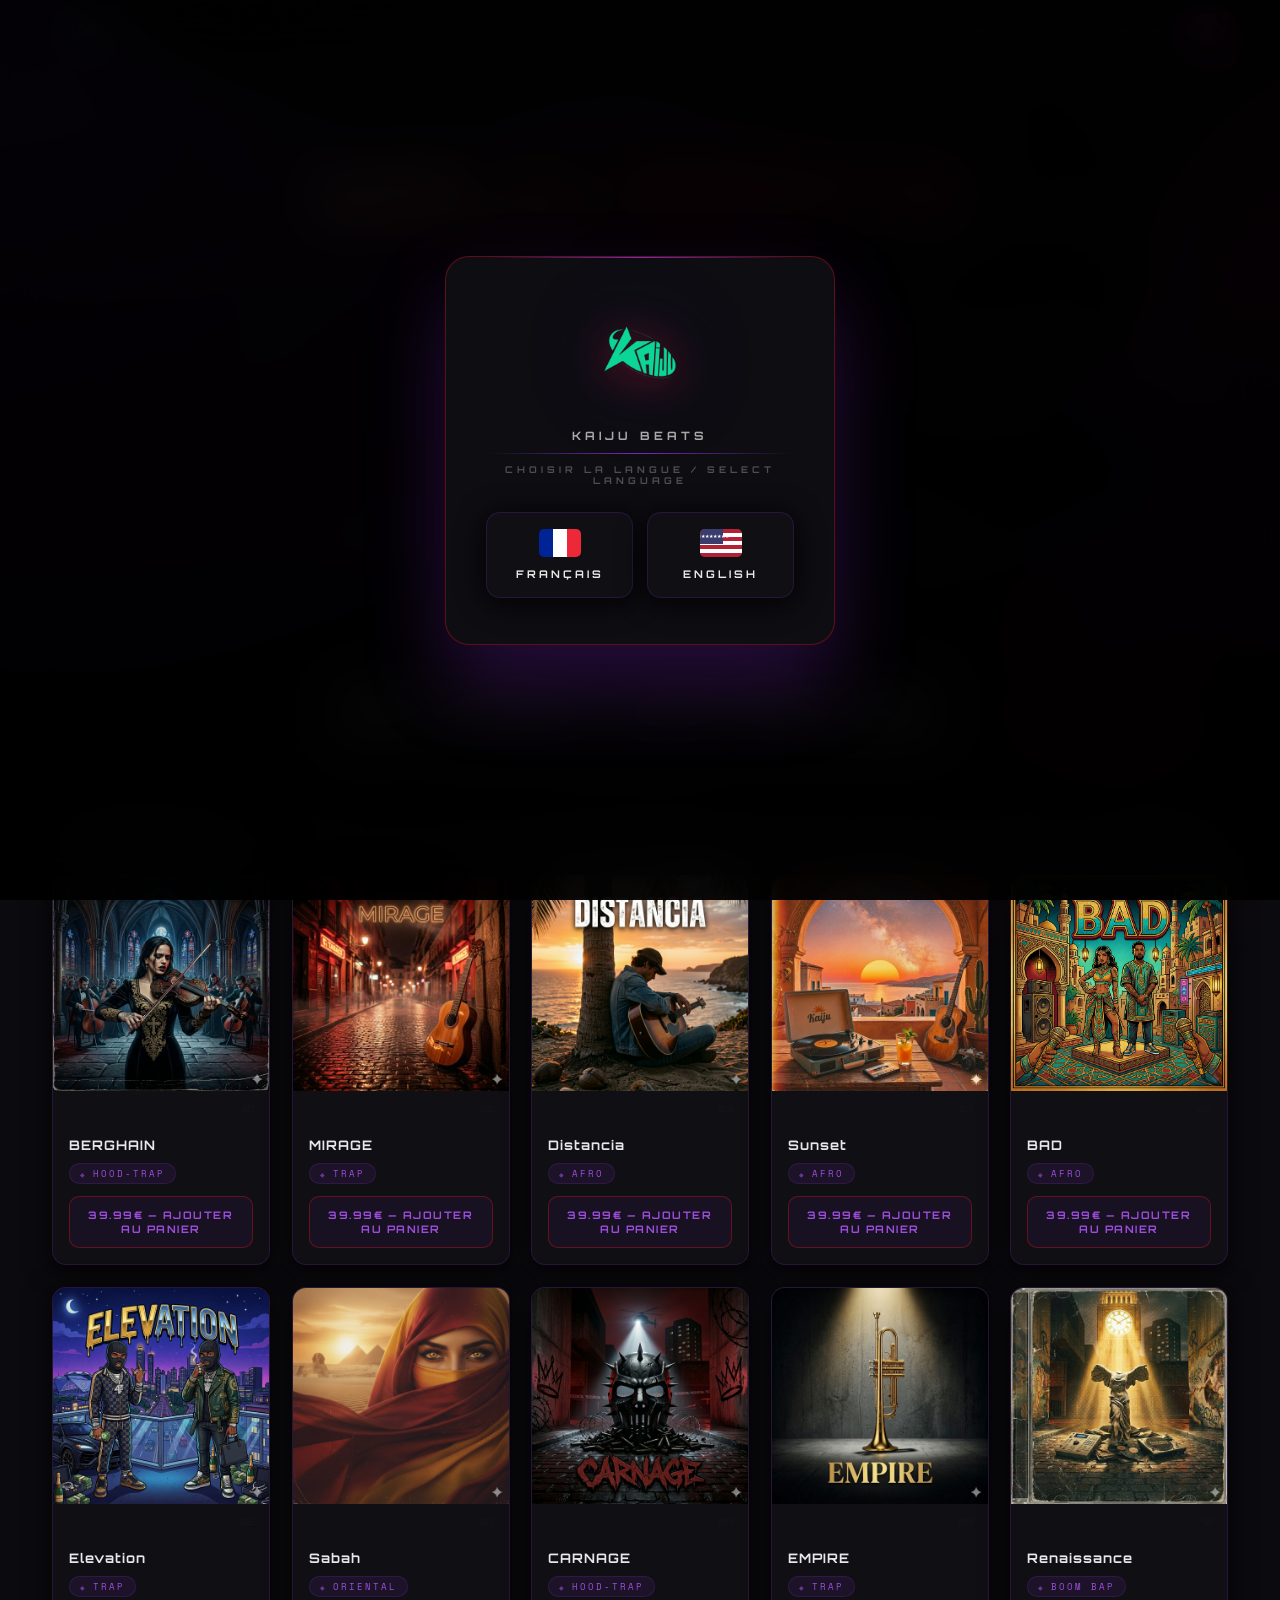
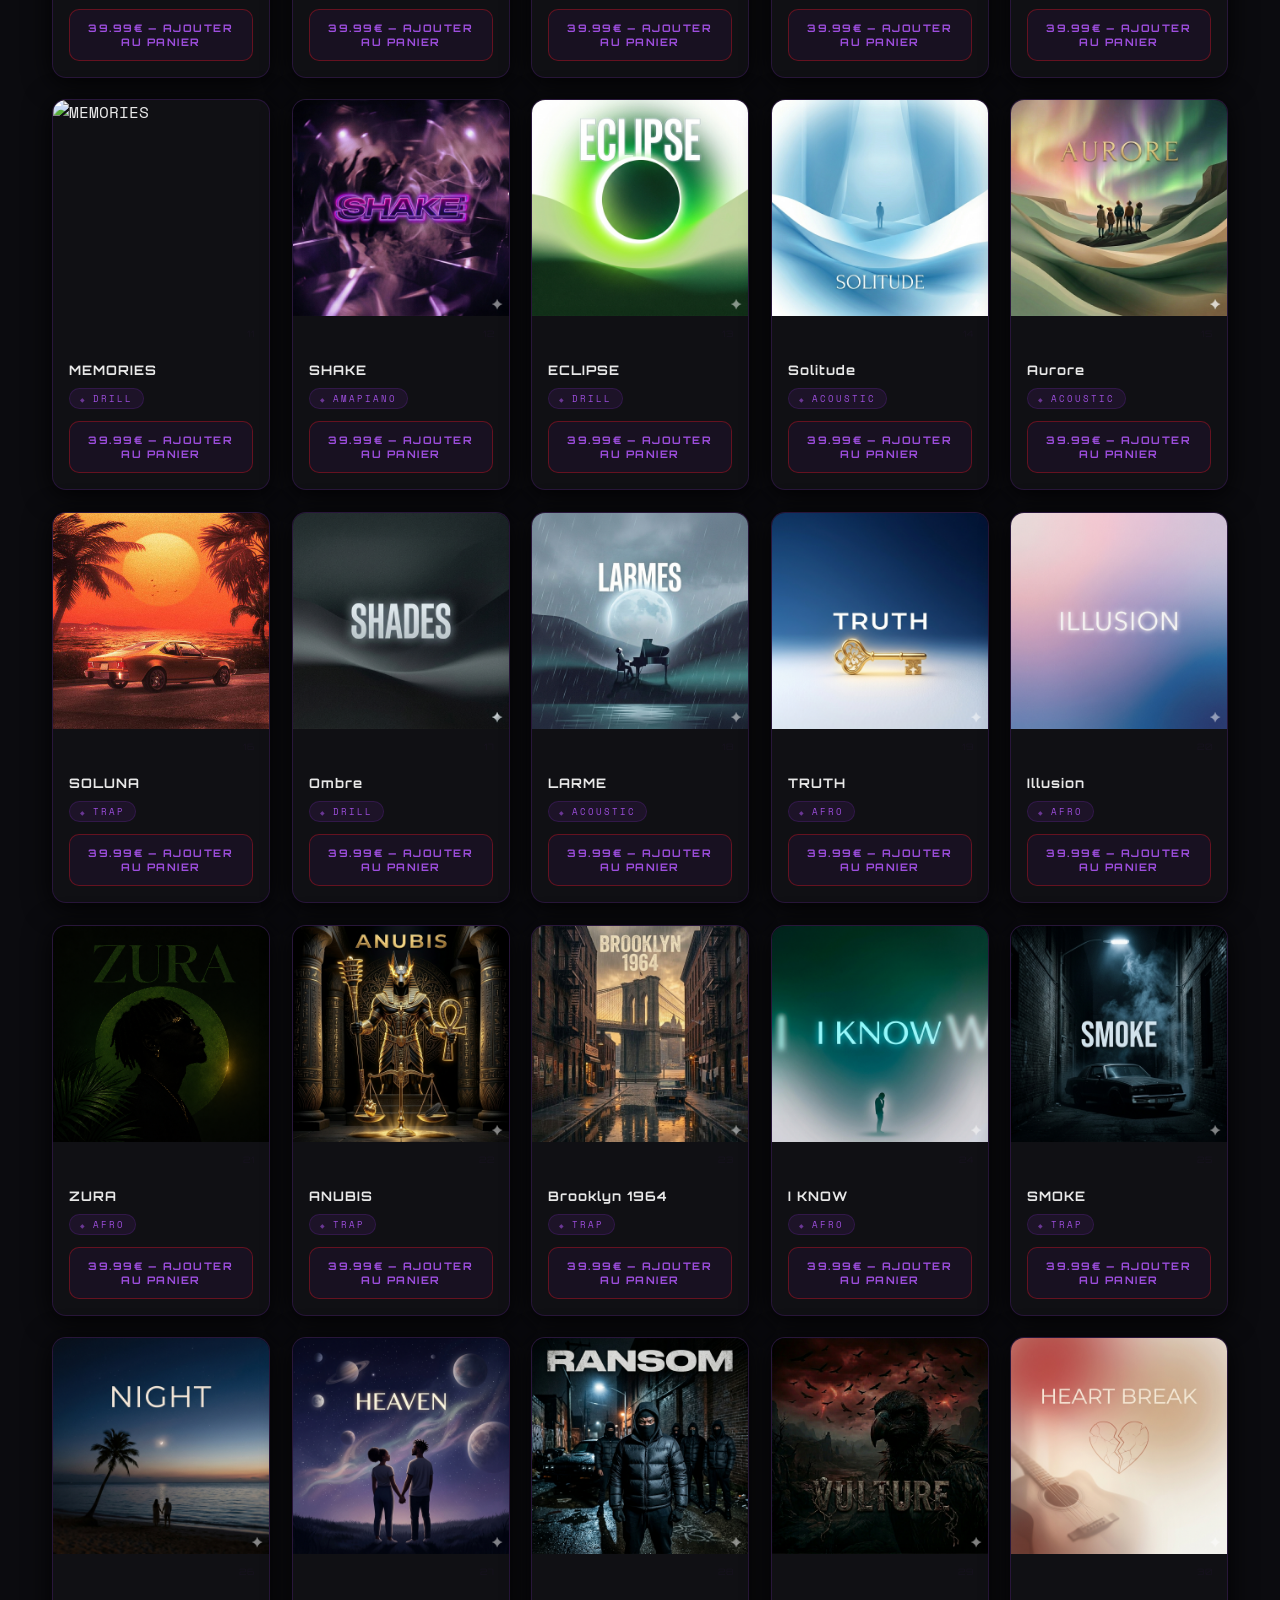
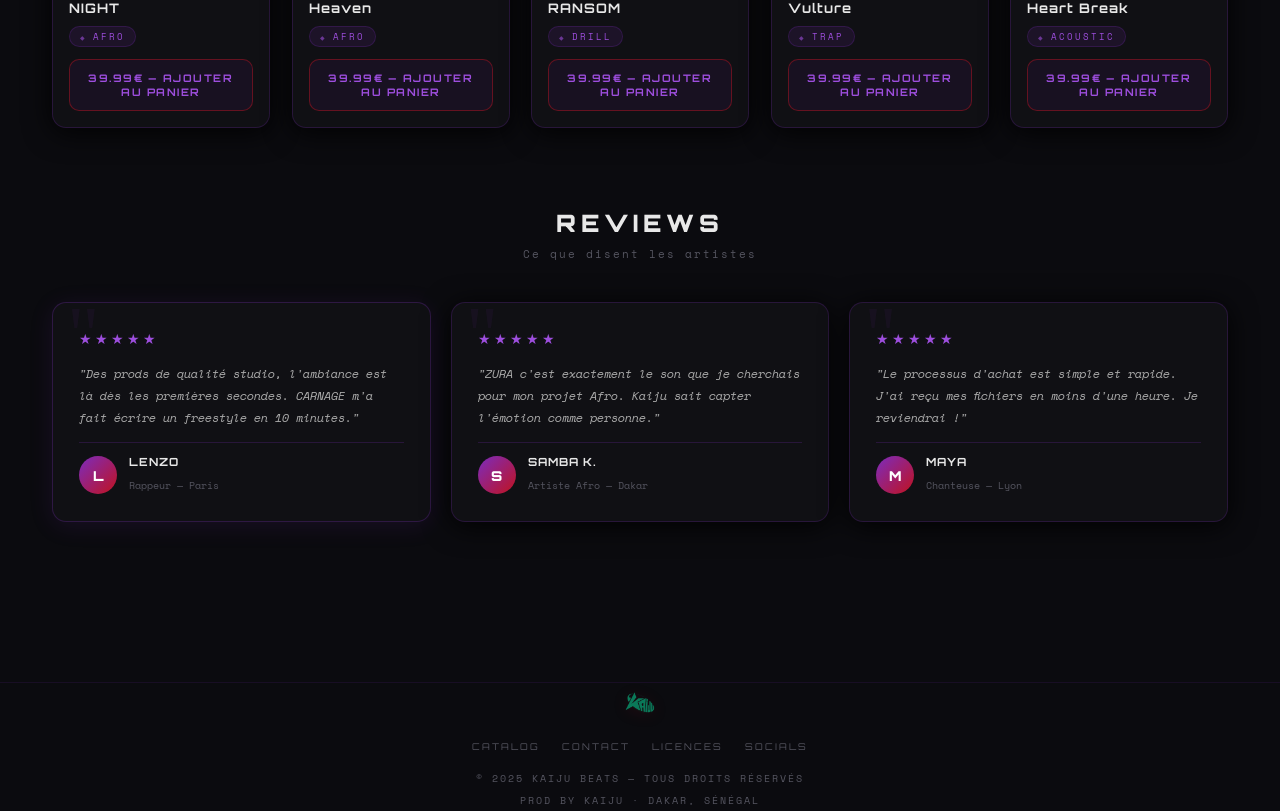
==== commit 94538272: "Ajout de + d'animation #2" ====
--- a/index.html
+++ b/index.html
@@ -373,7 +373,21 @@
     }, 1900);
 });
 
-// counter removed
+// Version guard - vide le panier si version obsolète
+(function() {
+    const SITE_VERSION = 'v3.3';
+    try {
+        if (localStorage.getItem('kaijuVersion') !== SITE_VERSION) {
+            localStorage.removeItem('kaijuCart');
+            localStorage.setItem('kaijuVersion', SITE_VERSION);
+        }
+        const saved = JSON.parse(localStorage.getItem('kaijuCart') || '[]');
+        if (!Array.isArray(saved)) localStorage.removeItem('kaijuCart');
+    } catch(e) { localStorage.removeItem('kaijuCart'); }
+})();
+
+// Clear stale cart data from dev/testing sessions if needed
+// (users can clear manually via localStorage.removeItem('kaijuCart') in console)
 
 // CATALOG COUNT live update
 setInterval(() => {
@@ -402,4 +416,4 @@
 );
 </script>
 </body>
-</html>
+</html>
--- a/style.css
+++ b/style.css
@@ -1,6 +1,6 @@
 /* ============================================================
    KAIJU BEATS — DARK PREMIUM v3.0
-   #0B0B0F | #7B2CBF violet | #7B2CBF rose | #F1F5F9 blanc
+   #0B0B0F | #C1121F rouge | #7B2CBF violet | #E8E8E8 blanc
    ============================================================ */
 @import url('https://fonts.googleapis.com/css2?family=Orbitron:wght@400;700;900&family=Space+Mono:wght@400;700&display=swap');
 
@@ -23,10 +23,6 @@
   --font-b:      'Space Mono', monospace;
   --radius:      14px;
   --ease-bounce: cubic-bezier(0.34,1.56,0.64,1);
-  --red:         #C1121F;
-  --red-hi:      #E5383B;
-  --violet:      #7B2CBF;
-  --violet-hi:   #9D4EDD;
   --ease-smooth: cubic-bezier(0.4,0,0.2,1);
 }
 
@@ -688,3 +684,450 @@
 @media(max-width:960px){.container{padding:0 26px}.testimonials-grid{grid-template-columns:1fr;max-width:400px;margin:0 auto}}
 @media(max-width:768px){.beats-grid{grid-template-columns:repeat(auto-fill,minmax(150px,1fr));gap:14px}.player-grid{grid-template-columns:auto 1fr}.p-vol{display:none}}
 @media(max-width:580px){.container{padding:0 18px}.nav-right .nav-link-btn:not(.readme-btn){display:none}.lang-options{flex-direction:column}}
+
+/* ============================================================
+   KAIJU BEATS — AMÉLIORATIONS VISUELLES v3.4
+   Ajouts purs CSS/animation — zero logique touchée
+   ============================================================ */
+
+/* ===== SCROLLBAR AMÉLIORÉE ===== */
+::-webkit-scrollbar { width:5px; }
+::-webkit-scrollbar-track { background:#0B0B0F; }
+::-webkit-scrollbar-thumb {
+  background:linear-gradient(180deg,var(--violet),var(--red));
+  border-radius:3px;
+}
+
+/* ===== SÉLECTION TEXTE ===== */
+::selection { background:rgba(193,18,31,0.3); color:#fff; }
+
+/* ===== HERO TITLE — ligne déco animée sous le titre ===== */
+.hero-section { padding-bottom: 10px; }
+.hero-tagline {
+  display:inline-flex; align-items:center; gap:8px;
+  background:rgba(193,18,31,0.07);
+  border:1px solid rgba(193,18,31,0.2);
+  border-radius:20px; padding:5px 16px;
+}
+
+/* ===== PROMO BAR — double sweep ===== */
+.promo-bar::before {
+  content:''; position:absolute; top:0; left:-100%; width:20%; height:100%;
+  background:linear-gradient(90deg,transparent,rgba(193,18,31,0.08),transparent);
+  animation:sweep 4.5s linear infinite 2.25s;
+}
+
+/* ===== BEAT CARDS — numéro visible en permanence ===== */
+.beat-card .beat-meta::after {
+  opacity:0.35 !important;
+  transition:opacity .3s;
+}
+.beat-card:hover .beat-meta::after { opacity:0.08 !important; }
+
+/* ===== BEAT CARD — glow rouge au hover ===== */
+.beat-card:hover {
+  box-shadow:
+    0 20px 60px rgba(193,18,31,0.22),
+    0 0 0 1px rgba(193,18,31,0.12) !important;
+}
+
+/* ===== OVERLAY PLAY — animation pulse sur le bouton ===== */
+@keyframes play-pulse {
+  0%,100%{ box-shadow:0 4px 24px rgba(123,44,191,0.7) }
+  50%    { box-shadow:0 4px 36px rgba(193,18,31,0.8), 0 0 0 6px rgba(193,18,31,0.1) }
+}
+.beat-card:hover .overlay-play button {
+  animation:play-pulse 2s ease-in-out infinite;
+}
+
+/* ===== WAVEFORM — gradient rouge/violet ===== */
+.wave-bar {
+  background:linear-gradient(180deg,var(--red-hi),var(--violet)) !important;
+}
+
+/* ===== FILTER BAR — focus glow rouge ===== */
+.search-box:focus-within {
+  border-color:rgba(193,18,31,0.5) !important;
+  box-shadow:0 0 0 3px rgba(193,18,31,0.08), 0 4px 24px rgba(193,18,31,0.12) !important;
+}
+
+/* ===== CUSTOM SELECT — arrow rotate ===== */
+.custom-select.open .custom-select-btn i {
+  transform:rotate(180deg);
+  transition:transform .3s;
+}
+.custom-select-btn i { transition:transform .3s; }
+
+/* ===== SHUFFLE BTN — icône spin quand actif ===== */
+.shuffle-btn.active i { animation:spin-slow 2s linear infinite; }
+@keyframes spin-slow { to{ transform:rotate(360deg) } }
+
+/* ===== PLAYER — cover tourne quand lecture ===== */
+@keyframes cover-spin {
+  from{ transform:rotate(0deg) }
+  to  { transform:rotate(360deg) }
+}
+.p-cover-wrapper.playing img {
+  animation:cover-spin 8s linear infinite;
+  border-radius:50% !important;
+}
+.p-cover-wrapper.playing {
+  border-radius:50% !important;
+  border-color:rgba(193,18,31,0.5) !important;
+  box-shadow:0 0 0 3px rgba(193,18,31,0.15) !important;
+}
+
+/* ===== PLAYER — progress fill couleur ===== */
+.player-progress-fill {
+  background:linear-gradient(90deg,var(--violet),var(--red-hi)) !important;
+}
+#pProgress::-webkit-slider-thumb {
+  background:var(--red-hi) !important;
+  box-shadow:0 0 8px rgba(229,56,59,0.7) !important;
+}
+
+/* ===== NAVBAR BTN — underline slide ===== */
+.nav-link-btn::after {
+  content:''; position:absolute; bottom:0; left:10%; right:10%; height:1px;
+  background:linear-gradient(90deg,var(--violet),var(--red));
+  transform:scaleX(0); transform-origin:left; transition:transform .3s; z-index:1;
+}
+.nav-link-btn:not(:hover)::after { transform:scaleX(0); }
+
+/* ===== CART BADGE — pulse quand > 0 ===== */
+.cart-badge:not(:empty):not([data-count="0"]) {
+  animation:badge-pulse 2s ease-in-out infinite;
+}
+@keyframes badge-pulse {
+  0%,100%{ box-shadow:0 0 0 0 rgba(193,18,31,0.4) }
+  50%    { box-shadow:0 0 0 5px rgba(193,18,31,0) }
+}
+
+/* ===== TESTIMONIALS — étoiles brillent ===== */
+@keyframes star-shine {
+  0%,100%{ text-shadow:none; color:var(--violet-hi) }
+  50%    { text-shadow:0 0 10px rgba(193,18,31,0.6); color:var(--red-hi) }
+}
+.testi-stars { animation:star-shine 3s ease-in-out infinite; }
+.testi-card:nth-child(2) .testi-stars { animation-delay:1s; }
+.testi-card:nth-child(3) .testi-stars { animation-delay:2s; }
+
+/* ===== SECTION DIVIDER — animation pulse ===== */
+.section-divider {
+  animation:divider-glow 4s ease-in-out infinite;
+}
+@keyframes divider-glow {
+  0%,100%{ opacity:0.6 }
+  50%    { opacity:1 }
+}
+
+/* ===== FOOTER — logo hover glow ===== */
+.footer-logo {
+  transition:filter .4s, opacity .4s, transform .4s;
+}
+.footer-logo:hover {
+  opacity:0.9 !important;
+  filter:drop-shadow(0 0 16px rgba(193,18,31,0.6)) !important;
+  transform:scale(1.05);
+}
+
+/* ===== MODALS — ligne top gradient rouge/violet ===== */
+.modal-card::before {
+  background:linear-gradient(90deg,transparent,var(--red),var(--violet),transparent) !important;
+}
+
+/* ===== GENRE BADGE — couleur au hover carte ===== */
+.beat-card:hover .genre-badge {
+  background:rgba(193,18,31,0.12) !important;
+  border-color:rgba(193,18,31,0.3) !important;
+  color:var(--red-hi) !important;
+}
+
+/* ===== CLOSE BTN — rotate + rouge ===== */
+.close-btn:hover {
+  background:rgba(193,18,31,0.1) !important;
+  border-color:rgba(193,18,31,0.4) !important;
+  color:var(--red-hi) !important;
+}
+
+/* ===== LANG MODAL — glow logo ===== */
+.lang-logo-img {
+  filter:drop-shadow(0 4px 20px rgba(193,18,31,0.5)) drop-shadow(0 0 40px rgba(123,44,191,0.3)) !important;
+}
+.lang-btn:hover {
+  background:rgba(193,18,31,0.06) !important;
+  border-color:rgba(193,18,31,0.35) !important;
+}
+
+/* ===== NOW PLAYING TAG ===== */
+.now-playing-tag {
+  display:none; position:absolute; top:8px; left:8px; z-index:6;
+  background:linear-gradient(135deg,rgba(123,44,191,0.92),rgba(193,18,31,0.92));
+  backdrop-filter:blur(8px); border-radius:20px;
+  padding:4px 10px; font-family:var(--font-d); font-size:0.52rem;
+  font-weight:700; letter-spacing:2px; color:#fff;
+  align-items:center; gap:5px;
+  box-shadow:0 2px 12px rgba(193,18,31,0.4);
+}
+.beat-card.now-playing .now-playing-tag { display:flex; }
+.np-dot {
+  width:5px; height:5px; border-radius:50%; background:#fff;
+  animation:np-blink 1s ease-in-out infinite;
+  box-shadow:0 0 6px rgba(255,255,255,0.8);
+}
+@keyframes np-blink { 0%,100%{opacity:1;transform:scale(1)} 50%{opacity:0.2;transform:scale(0.7)} }
+
+/* ===== BEAT CARD NOW PLAYING — border glow ===== */
+.beat-card.now-playing {
+  border-color:rgba(193,18,31,0.5) !important;
+  box-shadow:0 0 0 1px rgba(193,18,31,0.2), 0 20px 50px rgba(193,18,31,0.2) !important;
+}
+.beat-card.now-playing::before { transform:scaleX(1) !important; }
+
+/* ===== INTRO SCREEN — amélioration ===== */
+#introScreen {
+  background:radial-gradient(ellipse at center, #12080F 0%, #0B0B0F 60%) !important;
+}
+
+/* ===== TOAST — amélioration ===== */
+.kaiju-toast { cursor:none !important; }
+
+/* ============================================================
+   KAIJU BEATS — POLISH v3.5 — append only, nothing modified
+   ============================================================ */
+
+/* ===== BEAT CARD — image zoom plus doux + overlay gradient ===== */
+.img-box::after {
+  content:'';
+  position:absolute; inset:0;
+  background:linear-gradient(180deg,
+    transparent 40%,
+    rgba(11,11,15,0.55) 100%
+  );
+  pointer-events:none;
+  opacity:0; transition:opacity .4s;
+}
+.beat-card:hover .img-box::after { opacity:1; }
+
+/* ===== BEAT CARD — reflet lumineux en haut ===== */
+.beat-card::before {
+  content:'';
+  position:absolute; top:0; left:0; right:0; height:1px;
+  background:linear-gradient(90deg,
+    transparent 0%,
+    rgba(193,18,31,0.6) 50%,
+    transparent 100%
+  );
+  transform:scaleX(0);
+  transform-origin:center;
+  transition:transform .4s;
+  z-index:2;
+}
+.beat-card:hover::before { transform:scaleX(1); }
+
+/* ===== NAV BUTTONS — effet scanline au hover ===== */
+@keyframes btn-scan {
+  from { top: -100%; }
+  to   { top:  200%; }
+}
+.nav-link-btn .btn-scan {
+  position:absolute; left:0; width:100%; height:30%;
+  background:linear-gradient(180deg, transparent, rgba(255,255,255,0.06), transparent);
+  pointer-events:none; opacity:0; transition:opacity .1s;
+}
+.nav-link-btn:hover .btn-scan {
+  opacity:1;
+  animation:btn-scan .6s ease forwards;
+}
+
+/* ===== HERO CTA — shimmer continu ===== */
+@keyframes cta-shimmer {
+  0%   { background-position:200% center; }
+  100% { background-position:-200% center; }
+}
+.hero-cta {
+  background-size:300% auto !important;
+  background-image:linear-gradient(
+    135deg,
+    #7B2CBF 0%,
+    #C1121F 30%,
+    #E5383B 50%,
+    #C1121F 70%,
+    #7B2CBF 100%
+  ) !important;
+  animation:fadeup .8s ease .9s forwards, cta-shimmer 4s linear infinite !important;
+}
+
+/* ===== PROMO BAR — fond légèrement animé ===== */
+@keyframes promo-bg {
+  0%,100% { background-position:0% 50%; }
+  50%     { background-position:100% 50%; }
+}
+.promo-bar {
+  background-size:200% 200% !important;
+  animation:promo-bg 6s ease infinite !important;
+}
+
+/* ===== FILTER SEARCH — icône animée au focus ===== */
+.search-box:focus-within i {
+  color:var(--red-hi) !important;
+  animation:icon-float 1.5s ease-in-out infinite;
+}
+
+/* ===== CUSTOM SELECT — items avec indicateur gauche ===== */
+.custom-select-item::before {
+  content:'';
+  display:inline-block; width:0; height:8px;
+  background:var(--red); border-radius:2px;
+  margin-right:0; vertical-align:middle;
+  transition:width .2s, margin-right .2s;
+}
+.custom-select-item:hover::before,
+.custom-select-item.active::before {
+  width:3px; margin-right:8px;
+}
+
+/* ===== MODAL — fond légèrement brillant ===== */
+.modal-overlay {
+  background:radial-gradient(
+    ellipse at center,
+    rgba(123,44,191,0.08) 0%,
+    rgba(0,0,0,0.88) 70%
+  ) !important;
+}
+
+/* ===== CONTACT / SOCIALS ITEMS — icon tourne au hover ===== */
+.c-item:hover .c-icon {
+  animation:icon-spin-once .4s var(--ease-bounce);
+}
+@keyframes icon-spin-once {
+  0%   { transform:scale(1.12) rotate(0deg); }
+  50%  { transform:scale(1.12) rotate(-15deg); }
+  100% { transform:scale(1.12) rotate(0deg); }
+}
+
+/* ===== TESTI CARD — shimmer discret au hover ===== */
+.testi-card::after {
+  content:'';
+  position:absolute; top:0; left:-100%; width:60%; height:100%;
+  background:linear-gradient(
+    105deg,
+    transparent 30%,
+    rgba(123,44,191,0.04) 50%,
+    transparent 70%
+  );
+  transition:left .6s;
+  pointer-events:none;
+}
+.testi-card:hover::after { left:150%; }
+
+/* ===== PLAYER — glow sur le bouton play ===== */
+@keyframes play-glow {
+  0%,100% { box-shadow:0 4px 20px rgba(193,18,31,0.45); }
+  50%     { box-shadow:0 4px 32px rgba(193,18,31,0.75), 0 0 0 4px rgba(193,18,31,0.1); }
+}
+.play-main-btn {
+  animation:play-glow 2.5s ease-in-out infinite;
+}
+
+/* ===== PLAYER — info beat apparaît en slide ===== */
+@keyframes info-slide {
+  from { opacity:0; transform:translateX(-8px); }
+  to   { opacity:1; transform:translateX(0); }
+}
+#pTitle {
+  animation:info-slide .3s ease forwards;
+}
+
+/* ===== LANG MODAL — carte légère bordure animée ===== */
+@keyframes border-spin {
+  0%   { background-position:0% 50%; }
+  50%  { background-position:100% 50%; }
+  100% { background-position:0% 50%; }
+}
+
+/* ===== SCROLLBAR — thumb glow ===== */
+::-webkit-scrollbar-thumb:hover {
+  background:linear-gradient(180deg,var(--red-hi),var(--violet)) !important;
+  box-shadow:0 0 6px rgba(193,18,31,0.5);
+}
+
+/* ===== FOOTER — links hover underline slide ===== */
+.footer-links a {
+  position:relative;
+  padding-bottom:2px;
+}
+.footer-links a::after {
+  content:'';
+  position:absolute; bottom:0; left:0; right:0; height:1px;
+  background:linear-gradient(90deg,var(--violet),var(--red));
+  transform:scaleX(0); transform-origin:left;
+  transition:transform .3s;
+}
+.footer-links a:hover::after { transform:scaleX(1); }
+
+/* ===== GENRE BADGE — tag petit point devant ===== */
+.genre-badge::before {
+  content:'◆ ';
+  font-size:0.4rem;
+  vertical-align:middle;
+  opacity:0.6;
+}
+
+/* ===== BG GLOW — légèrement plus visible ===== */
+.bg-glow::before {
+  background:radial-gradient(
+    ellipse,
+    rgba(123,44,191,0.13) 0%,
+    rgba(123,44,191,0.04) 40%,
+    transparent 70%
+  ) !important;
+}
+.bg-glow::after {
+  background:radial-gradient(
+    ellipse,
+    rgba(193,18,31,0.10) 0%,
+    transparent 65%
+  ) !important;
+}
+
+/* ===== SECTION DIVIDER — plus travaillé ===== */
+.section-divider {
+  height:2px !important;
+  background:linear-gradient(
+    90deg,
+    transparent 0%,
+    rgba(123,44,191,0.4) 20%,
+    rgba(193,18,31,0.6) 50%,
+    rgba(123,44,191,0.4) 80%,
+    transparent 100%
+  ) !important;
+  position:relative;
+}
+.section-divider::after {
+  content:'◆';
+  position:absolute; top:50%; left:50%;
+  transform:translate(-50%,-50%);
+  font-size:0.5rem;
+  color:var(--red-hi);
+  background:var(--bg);
+  padding:0 8px;
+  animation:star-pulse 3s ease-in-out infinite;
+}
+
+/* ===== CART ITEM — hover highlight ===== */
+.cart-item {
+  transition:background .2s, padding-left .2s;
+  border-radius:6px;
+  padding-left:4px;
+}
+.cart-item:hover {
+  background:rgba(193,18,31,0.05);
+  padding-left:8px;
+}
+
+/* ===== README / IMPORTANT BOX ===== */
+.readme-important {
+  border-left:3px solid var(--red) !important;
+  border-radius:0 10px 10px 0 !important;
+}
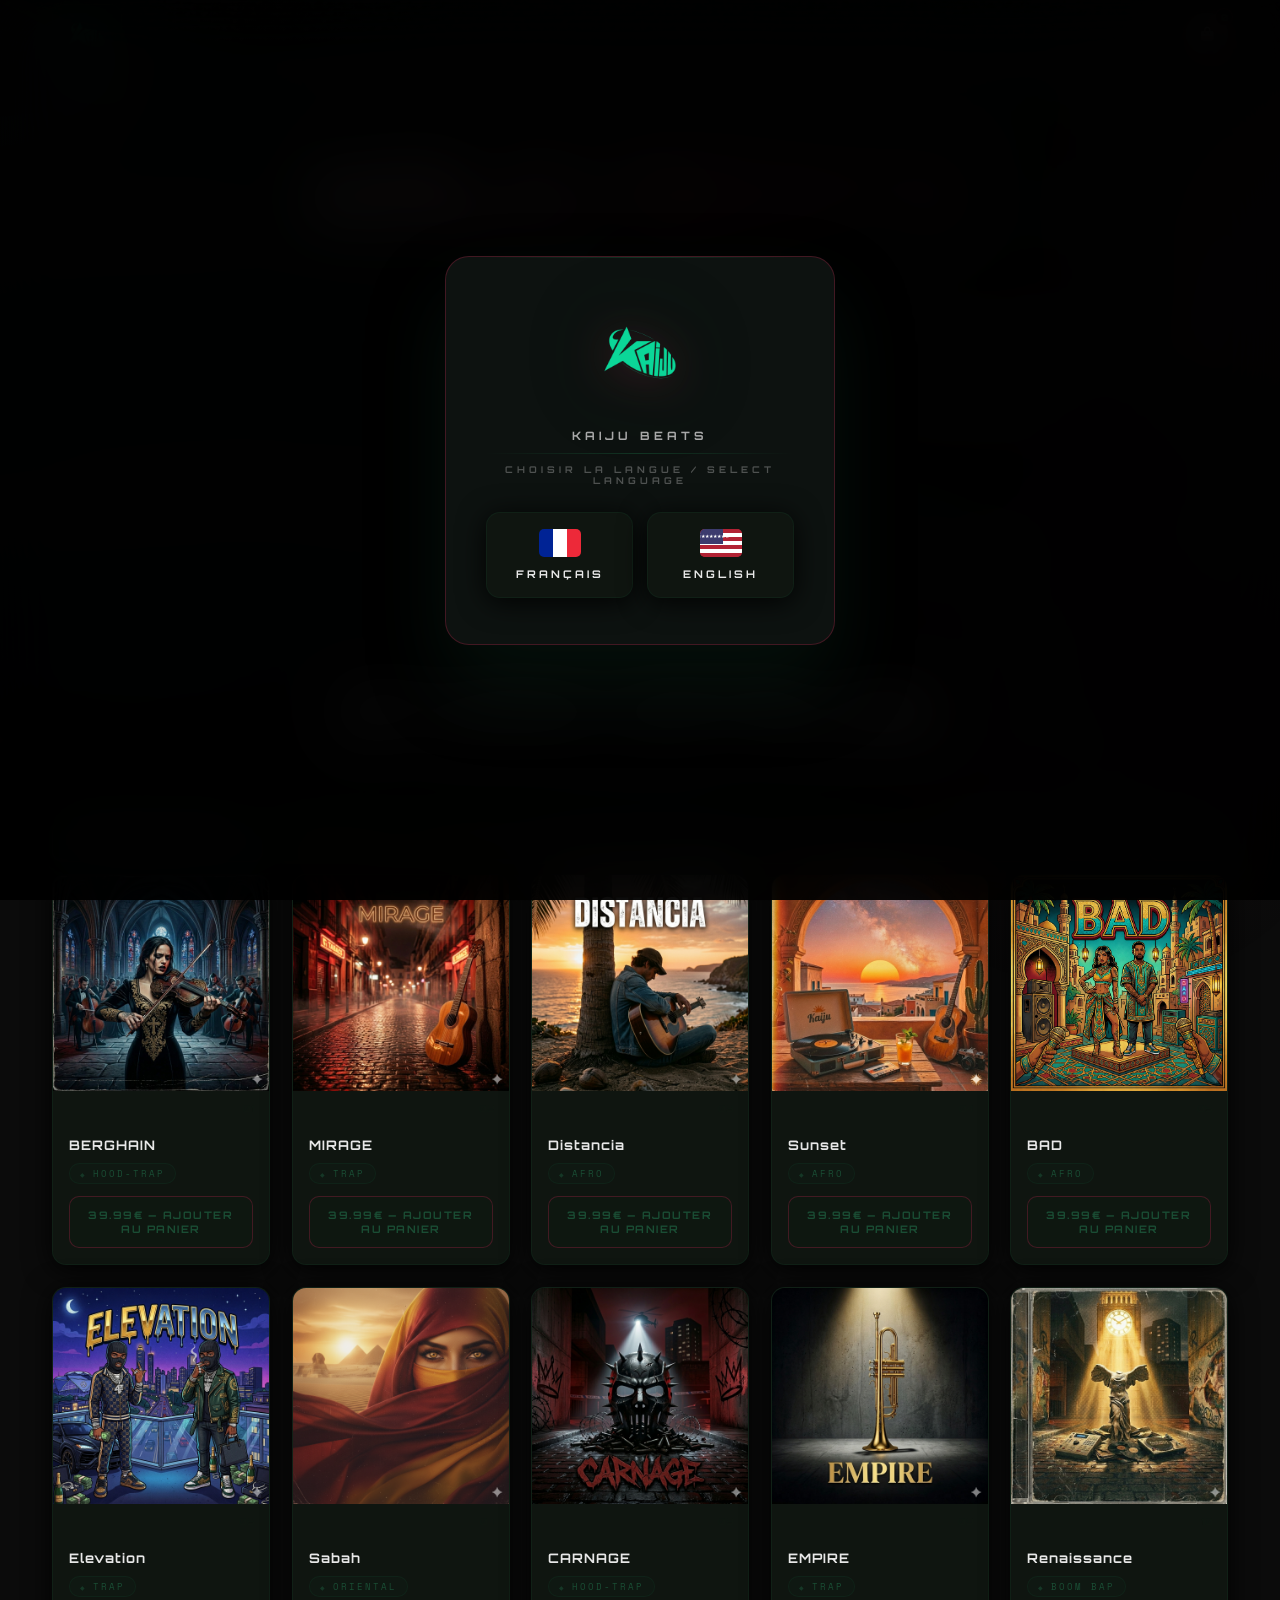
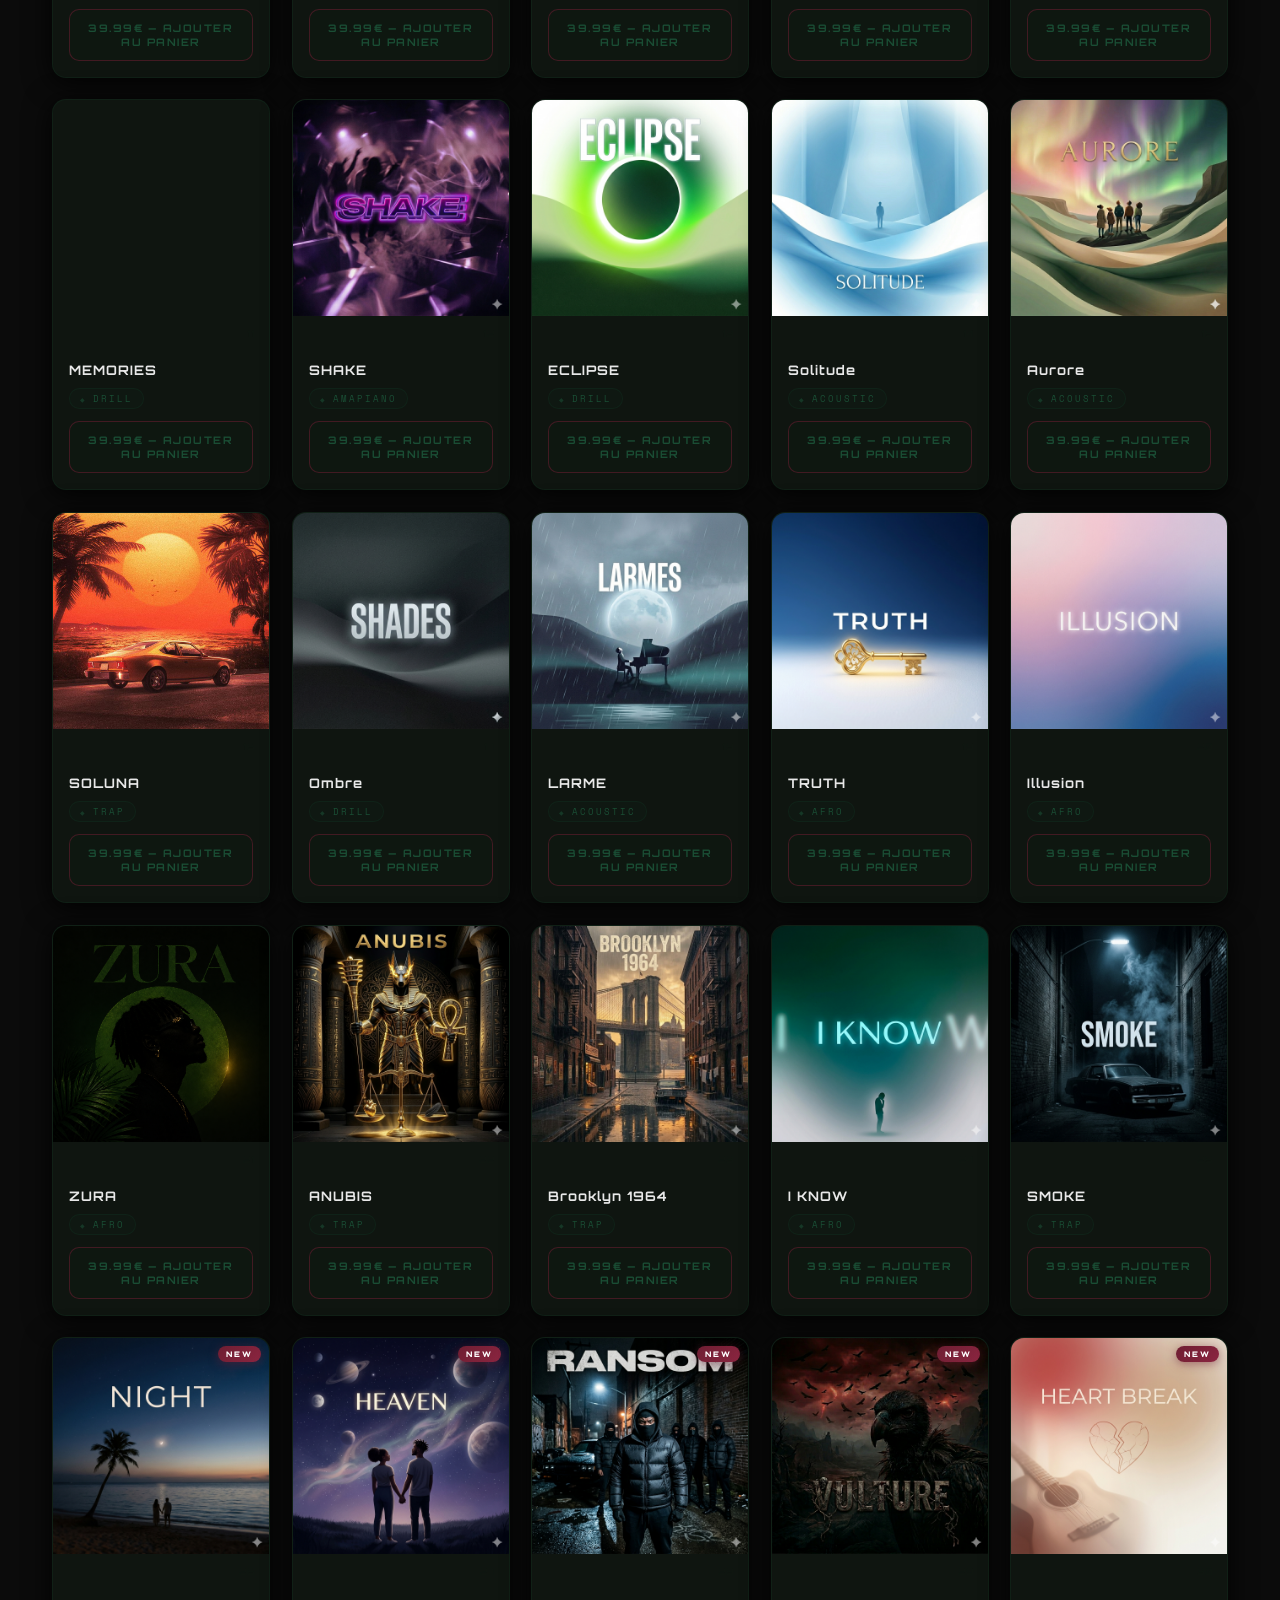
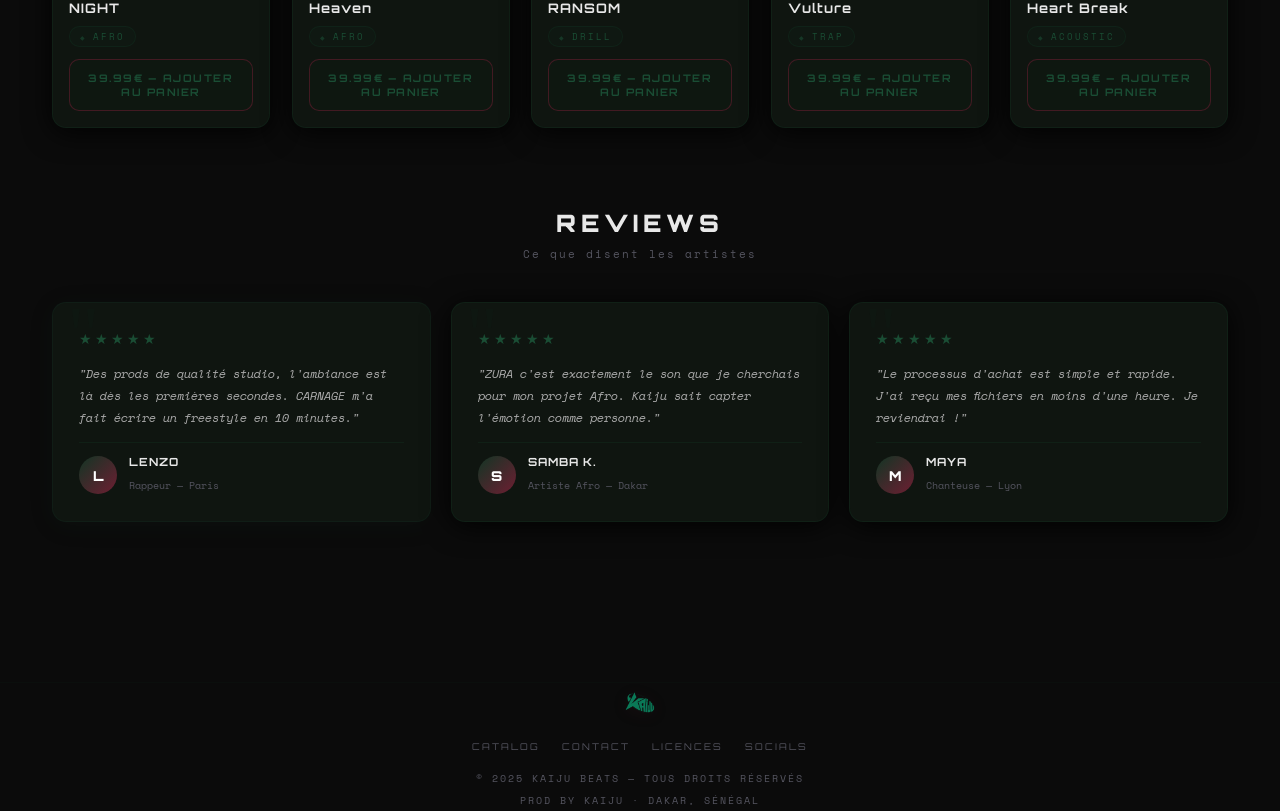
==== commit f813edb7: "MAJ du site" ====
--- a/index.html
+++ b/index.html
@@ -7,36 +7,36 @@
     <meta name="description" content="Beat store premium — Trap, Afro, Drill, Boom Bap. 30+ prods exclusives. 39.99€. Offre 2+1 gratuit.">
     <link href="https://fonts.googleapis.com/css2?family=Orbitron:wght@400;700;900&family=Space+Mono:wght@400;700&display=swap" rel="stylesheet">
     <link rel="stylesheet" href="https://cdnjs.cloudflare.com/ajax/libs/font-awesome/6.4.0/css/all.min.css">
-    <link rel="stylesheet" href="style.css?v=33.0">
+    <link rel="stylesheet" href="style.css?v=34.0">
     <style>
     /* INTRO */
-    #introScreen{position:fixed;inset:0;background:#0B0B0F;z-index:99999;display:flex;flex-direction:column;align-items:center;justify-content:center;gap:20px;transition:opacity .6s ease,transform .6s ease}
+    #introScreen{position:fixed;inset:0;background:#0B0B0B;z-index:99999;display:flex;flex-direction:column;align-items:center;justify-content:center;gap:20px;transition:opacity .6s ease,transform .6s ease}
     #introScreen.out{opacity:0;transform:scale(1.06);pointer-events:none}
-    .intro-logo{height:100px;filter:drop-shadow(0 0 30px rgba(193,18,31,0.85));animation:ipulse 1.5s ease-in-out infinite}
-    @keyframes ipulse{0%,100%{filter:drop-shadow(0 0 20px rgba(193,18,31,0.6))}50%{filter:drop-shadow(0 0 50px rgba(193,18,31,1))}}
-    .intro-bar{width:200px;height:2px;background:rgba(123,44,191,0.2);border-radius:2px;overflow:hidden}
-    .intro-bar-fill{height:100%;background:linear-gradient(90deg,#7B2CBF,#C1121F);width:0;animation:iload 1.6s ease-out .2s forwards}
+    .intro-logo{height:100px;filter:drop-shadow(0 0 30px rgba(110,30,50,0.85));animation:ipulse 1.5s ease-in-out infinite}
+    @keyframes ipulse{0%,100%{filter:drop-shadow(0 0 20px rgba(110,30,50,0.6))}50%{filter:drop-shadow(0 0 50px rgba(110,30,50,1))}}
+    .intro-bar{width:200px;height:2px;background:rgba(18,53,36,0.2);border-radius:2px;overflow:hidden}
+    .intro-bar-fill{height:100%;background:linear-gradient(90deg,#123524,#6E1E32);width:0;animation:iload 1.6s ease-out .2s forwards}
     @keyframes iload{to{width:100%}}
-    .intro-label{font-family:'Orbitron',sans-serif;font-size:0.58rem;letter-spacing:5px;color:rgba(193,18,31,0.45)}
+    .intro-label{font-family:'Orbitron',sans-serif;font-size:0.58rem;letter-spacing:5px;color:rgba(110,30,50,0.45)}
 
     /* HERO */
     .hero-section{position:relative;z-index:10;padding:110px 0 0;text-align:center}
-    .hero-tagline{font-family:'Space Mono',monospace;font-size:0.7rem;letter-spacing:5px;color:rgba(193,18,31,0.55);margin-bottom:14px;opacity:0;animation:fadeup .8s ease .4s forwards}
-    .hero-title{font-family:'Orbitron',sans-serif;font-size:clamp(2.6rem,7vw,5.2rem);font-weight:900;line-height:1;margin-bottom:10px;background:linear-gradient(135deg,#F1F5F9 10%,#C1121F 55%,#7B2CBF 100%);-webkit-background-clip:text;-webkit-text-fill-color:transparent;background-clip:text;opacity:0;animation:fadeup .9s ease .55s forwards}
+    .hero-tagline{font-family:'Space Mono',monospace;font-size:0.7rem;letter-spacing:5px;color:rgba(110,30,50,0.55);margin-bottom:14px;opacity:0;animation:fadeup .8s ease .4s forwards}
+    .hero-title{font-family:'Orbitron',sans-serif;font-size:clamp(2.6rem,7vw,5.2rem);font-weight:900;line-height:1;margin-bottom:10px;background:linear-gradient(135deg,#F1F5F9 10%,#6E1E32 55%,#123524 100%);-webkit-background-clip:text;-webkit-text-fill-color:transparent;background-clip:text;opacity:0;animation:fadeup .9s ease .55s forwards}
     .hero-sub{font-family:'Space Mono',monospace;font-size:0.72rem;letter-spacing:3px;color:rgba(241,245,249,0.4);margin-bottom:36px;opacity:0;animation:fadeup .8s ease .7s forwards}
-    .hero-cta{display:inline-flex;align-items:center;gap:10px;background:linear-gradient(135deg,#7B2CBF,#C1121F);color:#fff;border:none;border-radius:50px;padding:14px 32px;font-family:'Orbitron',sans-serif;font-weight:700;font-size:0.78rem;letter-spacing:3px;cursor:none;transition:all .3s cubic-bezier(0.34,1.56,0.64,1);box-shadow:0 6px 30px rgba(193,18,31,0.45);opacity:0;animation:fadeup .8s ease .9s forwards;text-decoration:none}
-    .hero-cta:hover{transform:translateY(-3px) scale(1.05);box-shadow:0 12px 44px rgba(193,18,31,0.65)}
+    .hero-cta{display:inline-flex;align-items:center;gap:10px;background:linear-gradient(135deg,#123524,#6E1E32);color:#fff;border:none;border-radius:50px;padding:14px 32px;font-family:'Orbitron',sans-serif;font-weight:700;font-size:0.78rem;letter-spacing:3px;cursor:none;transition:all .3s cubic-bezier(0.34,1.56,0.64,1);box-shadow:0 6px 30px rgba(110,30,50,0.45);opacity:0;animation:fadeup .8s ease .9s forwards;text-decoration:none}
+    .hero-cta:hover{transform:translateY(-3px) scale(1.05);box-shadow:0 12px 44px rgba(110,30,50,0.65)}
     @keyframes fadeup{from{opacity:0;transform:translateY(22px)}to{opacity:1;transform:translateY(0)}}
 
     /* HERO STATS */
     .hero-stats{display:flex;justify-content:center;gap:60px;padding:32px 0 10px;position:relative;z-index:10;opacity:0;animation:fadeup .8s ease 1.1s forwards}
     .stat-item{text-align:center;position:relative}
-    .stat-item:not(:last-child)::after{content:'';position:absolute;right:-30px;top:50%;transform:translateY(-50%);width:1px;height:30px;background:rgba(193,18,31,0.2)}
-    .stat-number{font-family:'Orbitron',sans-serif;font-size:2rem;font-weight:900;display:block;background:linear-gradient(135deg,#7B2CBF,#C1121F);-webkit-background-clip:text;-webkit-text-fill-color:transparent;background-clip:text}
+    .stat-item:not(:last-child)::after{content:'';position:absolute;right:-30px;top:50%;transform:translateY(-50%);width:1px;height:30px;background:rgba(110,30,50,0.2)}
+    .stat-number{font-family:'Orbitron',sans-serif;font-size:2rem;font-weight:900;display:block;background:linear-gradient(135deg,#123524,#6E1E32);-webkit-background-clip:text;-webkit-text-fill-color:transparent;background-clip:text}
     .stat-label{font-family:'Space Mono',monospace;font-size:0.56rem;color:#64748B;letter-spacing:2px}
 
     /* DIVIDER */
-    .section-divider{width:100%;height:1px;margin:10px 0 40px;background:linear-gradient(90deg,transparent,rgba(123,44,191,0.3),rgba(193,18,31,0.4),rgba(123,44,191,0.3),transparent);position:relative;z-index:10}
+    .section-divider{width:100%;height:1px;margin:10px 0 40px;background:linear-gradient(90deg,transparent,rgba(18,53,36,0.3),rgba(110,30,50,0.4),rgba(18,53,36,0.3),transparent);position:relative;z-index:10}
 
     /* CATALOG COUNT */
     .catalog-count{font-family:'Space Mono',monospace;font-size:0.62rem;color:var(--text-soft);letter-spacing:2px;margin-top:6px}
@@ -44,19 +44,19 @@
     /* KEYBOARD HINT */
     .keyboard-hint{position:fixed;bottom:16px;left:50%;transform:translateX(-50%);display:flex;align-items:center;gap:8px;z-index:100;opacity:0;transition:opacity .4s;pointer-events:none}
     .keyboard-hint.visible{opacity:1}
-    .kb-key{background:#141414;border:1px solid rgba(123,44,191,0.3);border-radius:5px;padding:3px 7px;font-family:'Space Mono',monospace;font-size:0.55rem;color:rgba(241,245,249,0.45);letter-spacing:1px}
+    .kb-key{background:#141414;border:1px solid rgba(18,53,36,0.3);border-radius:5px;padding:3px 7px;font-family:'Space Mono',monospace;font-size:0.55rem;color:rgba(241,245,249,0.45);letter-spacing:1px}
     .kb-sep{font-family:'Space Mono',monospace;font-size:0.55rem;color:rgba(241,245,249,0.22)}
 
     /* NOW PLAYING TAG */
-    .now-playing-tag{display:none;position:absolute;top:8px;left:8px;z-index:6;background:linear-gradient(135deg,rgba(123,44,191,0.92),rgba(193,18,31,0.92));backdrop-filter:blur(8px);border-radius:20px;padding:3px 10px;font-family:'Orbitron',sans-serif;font-size:0.52rem;font-weight:700;letter-spacing:2px;color:#fff;align-items:center;gap:5px}
+    .now-playing-tag{display:none;position:absolute;top:8px;left:8px;z-index:6;background:linear-gradient(135deg,rgba(18,53,36,0.92),rgba(110,30,50,0.92));backdrop-filter:blur(8px);border-radius:20px;padding:3px 10px;font-family:'Orbitron',sans-serif;font-size:0.52rem;font-weight:700;letter-spacing:2px;color:#fff;align-items:center;gap:5px}
     .beat-card.now-playing .now-playing-tag{display:flex}
     .np-dot{width:5px;height:5px;border-radius:50%;background:#fff;animation:npblink 1s ease-in-out infinite}
     @keyframes npblink{0%,100%{opacity:1}50%{opacity:0.2}}
 
     /* FOOTER */
-    footer{position:relative;z-index:10;text-align:center;padding:44px 0 24px;border-top:1px solid rgba(123,44,191,0.12);margin-top:40px}
+    footer{position:relative;z-index:10;text-align:center;padding:44px 0 24px;border-top:1px solid rgba(18,53,36,0.12);margin-top:40px}
     footer p{font-family:'Space Mono',monospace;font-size:0.6rem;color:var(--text-soft);letter-spacing:2px;line-height:2.2}
-    .footer-logo{height:38px;margin-bottom:14px;opacity:0.55;filter:drop-shadow(0 2px 8px rgba(193,18,31,0.3))}
+    .footer-logo{height:38px;margin-bottom:14px;opacity:0.55;filter:drop-shadow(0 2px 8px rgba(110,30,50,0.3))}
     .footer-links{display:flex;justify-content:center;gap:22px;margin-bottom:14px}
     .footer-links a{font-family:'Orbitron',sans-serif;font-size:0.58rem;color:var(--text-soft);text-decoration:none;letter-spacing:2px;transition:color .2s}
     .footer-links a:hover{color:var(--violet-hi)}
@@ -64,6 +64,7 @@
 </head>
 <body>
 
+<div class="page-transition" id="pageTransition"></div>
 <!-- INTRO -->
 <div id="introScreen">
     <img src="Logo.PNG" alt="KAIJU" class="intro-logo">
@@ -87,14 +88,14 @@
 <!-- SVG BG -->
 <svg class="deco-svg" xmlns="http://www.w3.org/2000/svg" viewBox="0 0 1440 900" preserveAspectRatio="xMidYMid slice" aria-hidden="true">
   <defs>
-    <linearGradient id="g1" x1="0%" y1="0%" x2="100%" y2="100%"><stop offset="0%" stop-color="#7B2CBF" stop-opacity="0.55"/><stop offset="100%" stop-color="#3D0060" stop-opacity="0.22"/></linearGradient>
-    <linearGradient id="g2" x1="100%" y1="0%" x2="0%" y2="100%"><stop offset="0%" stop-color="#C1121F" stop-opacity="0.42"/><stop offset="100%" stop-color="#7B2CBF" stop-opacity="0.15"/></linearGradient>
-    <linearGradient id="g3" x1="0%" y1="100%" x2="100%" y2="0%"><stop offset="0%" stop-color="#7B2CBF" stop-opacity="0.32"/><stop offset="100%" stop-color="#C1121F" stop-opacity="0.10"/></linearGradient>
-    <linearGradient id="g4" x1="50%" y1="0%" x2="50%" y2="100%"><stop offset="0%" stop-color="#C1121F" stop-opacity="0.26"/><stop offset="100%" stop-color="#7B2CBF" stop-opacity="0.07"/></linearGradient>
-    <linearGradient id="g5" x1="0%" y1="0%" x2="100%" y2="100%"><stop offset="0%" stop-color="#9D4EDD" stop-opacity="0.20"/><stop offset="100%" stop-color="#7B2CBF" stop-opacity="0.06"/></linearGradient>
+    <linearGradient id="g1" x1="0%" y1="0%" x2="100%" y2="100%"><stop offset="0%" stop-color="#123524" stop-opacity="0.55"/><stop offset="100%" stop-color="#0a2015" stop-opacity="0.22"/></linearGradient>
+    <linearGradient id="g2" x1="100%" y1="0%" x2="0%" y2="100%"><stop offset="0%" stop-color="#6E1E32" stop-opacity="0.42"/><stop offset="100%" stop-color="#123524" stop-opacity="0.15"/></linearGradient>
+    <linearGradient id="g3" x1="0%" y1="100%" x2="100%" y2="0%"><stop offset="0%" stop-color="#123524" stop-opacity="0.32"/><stop offset="100%" stop-color="#6E1E32" stop-opacity="0.10"/></linearGradient>
+    <linearGradient id="g4" x1="50%" y1="0%" x2="50%" y2="100%"><stop offset="0%" stop-color="#6E1E32" stop-opacity="0.26"/><stop offset="100%" stop-color="#123524" stop-opacity="0.07"/></linearGradient>
+    <linearGradient id="g5" x1="0%" y1="0%" x2="100%" y2="100%"><stop offset="0%" stop-color="#1a4d34" stop-opacity="0.20"/><stop offset="100%" stop-color="#123524" stop-opacity="0.06"/></linearGradient>
     <linearGradient id="gD1" x1="0%" y1="0%" x2="100%" y2="100%"><stop offset="0%" stop-color="#0a0010" stop-opacity="0.9"/><stop offset="100%" stop-color="#140020" stop-opacity="0.65"/></linearGradient>
     <linearGradient id="gD2" x1="100%" y1="0%" x2="0%" y2="100%"><stop offset="0%" stop-color="#0d0015" stop-opacity="0.85"/><stop offset="100%" stop-color="#1a0030" stop-opacity="0.55"/></linearGradient>
-    <linearGradient id="fB" x1="0" y1="0" x2="0" y2="1"><stop offset="0%" stop-color="#0B0B0F" stop-opacity="0"/><stop offset="55%" stop-color="#0B0B0F" stop-opacity="0.5"/><stop offset="100%" stop-color="#0B0B0F" stop-opacity="1"/></linearGradient>
+    <linearGradient id="fB" x1="0" y1="0" x2="0" y2="1"><stop offset="0%" stop-color="#0B0B0B" stop-opacity="0"/><stop offset="55%" stop-color="#0B0B0B" stop-opacity="0.5"/><stop offset="100%" stop-color="#0B0B0B" stop-opacity="1"/></linearGradient>
     <filter id="f1"><feGaussianBlur stdDeviation="22"/></filter>
     <filter id="f2"><feGaussianBlur stdDeviation="12"/></filter>
     <filter id="f3"><feGaussianBlur stdDeviation="35"/></filter>
@@ -107,19 +108,19 @@
   <path d="M -100 510 C 120 460,320 440,540 465 C 760 490,920 560,1120 575 C 1280 588,1400 548,1540 508 L 1540 598 C 1400 642,1280 685,1120 670 C 920 652,760 580,540 556 C 320 532,120 556,-100 608 Z" fill="url(#g4)" opacity="0.72"/>
   <path d="M -100 140 C 140 105,360 85,600 108 C 840 131,1020 195,1220 208 C 1360 218,1460 192,1540 170 L 1540 198 C 1460 222,1360 250,1220 238 C 1020 222,840 158,600 135 C 360 112,140 134,-100 172 Z" fill="url(#g5)" opacity="0.68"/>
   <path d="M -100 680 C 140 645,340 625,580 645 C 820 665,1000 720,1200 730 C 1350 738,1460 710,1540 685 L 1540 715 C 1460 742,1350 772,1200 762 C 1000 750,820 694,580 675 C 340 656,140 678,-100 716 Z" fill="url(#g3)" opacity="0.48"/>
-  <ellipse cx="160" cy="180" rx="160" ry="110" fill="#7B2CBF" opacity="0.09" filter="url(#f3)"/>
-  <ellipse cx="1300" cy="220" rx="140" ry="100" fill="#C1121F" opacity="0.08" filter="url(#f3)"/>
-  <ellipse cx="700" cy="380" rx="280" ry="180" fill="#7B2CBF" opacity="0.055" filter="url(#f3)"/>
-  <ellipse cx="260" cy="700" rx="120" ry="80" fill="#C1121F" opacity="0.065" filter="url(#f3)"/>
-  <ellipse cx="1180" cy="680" rx="130" ry="90" fill="#7B2CBF" opacity="0.065" filter="url(#f3)"/>
-  <circle cx="80" cy="740" r="2.8" fill="#C1121F" opacity="0.36"/><circle cx="102" cy="740" r="2.8" fill="#C1121F" opacity="0.26"/><circle cx="124" cy="740" r="2.8" fill="#C1121F" opacity="0.18"/><circle cx="80" cy="762" r="2.8" fill="#7B2CBF" opacity="0.26"/><circle cx="102" cy="762" r="2.8" fill="#7B2CBF" opacity="0.18"/>
-  <circle cx="1295" cy="130" r="2.8" fill="#9D4EDD" opacity="0.33"/><circle cx="1317" cy="130" r="2.8" fill="#9D4EDD" opacity="0.24"/><circle cx="1295" cy="152" r="2.8" fill="#7B2CBF" opacity="0.24"/>
-  <polygon points="338,78 352,94 338,110 324,94" fill="none" stroke="#C1121F" stroke-width="1" opacity="0.25"/><polygon points="338,86 348,94 338,102 328,94" fill="#C1121F" opacity="0.07"/>
-  <polygon points="1102,78 1116,94 1102,110 1088,94" fill="none" stroke="#7B2CBF" stroke-width="1" opacity="0.20"/>
-  <line x1="1380" y1="420" x2="1400" y2="420" stroke="#C1121F" stroke-width="0.8" opacity="0.19"/>
-  <line x1="1390" y1="410" x2="1390" y2="430" stroke="#C1121F" stroke-width="0.8" opacity="0.19"/>
-  <line x1="60" y1="360" x2="80" y2="360" stroke="#7B2CBF" stroke-width="0.8" opacity="0.17"/>
-  <line x1="70" y1="350" x2="70" y2="370" stroke="#7B2CBF" stroke-width="0.8" opacity="0.17"/>
+  <ellipse cx="160" cy="180" rx="160" ry="110" fill="#123524" opacity="0.09" filter="url(#f3)"/>
+  <ellipse cx="1300" cy="220" rx="140" ry="100" fill="#6E1E32" opacity="0.08" filter="url(#f3)"/>
+  <ellipse cx="700" cy="380" rx="280" ry="180" fill="#123524" opacity="0.055" filter="url(#f3)"/>
+  <ellipse cx="260" cy="700" rx="120" ry="80" fill="#6E1E32" opacity="0.065" filter="url(#f3)"/>
+  <ellipse cx="1180" cy="680" rx="130" ry="90" fill="#123524" opacity="0.065" filter="url(#f3)"/>
+  <circle cx="80" cy="740" r="2.8" fill="#6E1E32" opacity="0.36"/><circle cx="102" cy="740" r="2.8" fill="#6E1E32" opacity="0.26"/><circle cx="124" cy="740" r="2.8" fill="#6E1E32" opacity="0.18"/><circle cx="80" cy="762" r="2.8" fill="#123524" opacity="0.26"/><circle cx="102" cy="762" r="2.8" fill="#123524" opacity="0.18"/>
+  <circle cx="1295" cy="130" r="2.8" fill="#1a4d34" opacity="0.33"/><circle cx="1317" cy="130" r="2.8" fill="#1a4d34" opacity="0.24"/><circle cx="1295" cy="152" r="2.8" fill="#123524" opacity="0.24"/>
+  <polygon points="338,78 352,94 338,110 324,94" fill="none" stroke="#6E1E32" stroke-width="1" opacity="0.25"/><polygon points="338,86 348,94 338,102 328,94" fill="#6E1E32" opacity="0.07"/>
+  <polygon points="1102,78 1116,94 1102,110 1088,94" fill="none" stroke="#123524" stroke-width="1" opacity="0.20"/>
+  <line x1="1380" y1="420" x2="1400" y2="420" stroke="#6E1E32" stroke-width="0.8" opacity="0.19"/>
+  <line x1="1390" y1="410" x2="1390" y2="430" stroke="#6E1E32" stroke-width="0.8" opacity="0.19"/>
+  <line x1="60" y1="360" x2="80" y2="360" stroke="#123524" stroke-width="0.8" opacity="0.17"/>
+  <line x1="70" y1="350" x2="70" y2="370" stroke="#123524" stroke-width="0.8" opacity="0.17"/>
   <rect x="0" y="0" width="1440" height="900" fill="url(#fB)"/>
 </svg>
 
@@ -156,9 +157,10 @@
             <button class="nav-link-btn readme-btn" id="readmeBtn"><span id="readmeBtnLabel">LIS MOI</span></button>
             <button class="nav-link-btn" id="socialsBtn"><span>SOCIALS</span></button>
             <button class="nav-link-btn" id="contactBtn"><span>CONTACT</span></button>
-            <button class="cart-trigger" id="cartBtn" aria-label="Panier">
+            <button class="cart-trigger" id="cartBtn" aria-label="Panier" style="position:relative">
                 <i class="fas fa-shopping-bag"></i>
                 <span class="cart-badge" id="cartCount">0</span>
+                <div class="cart-price-tooltip" id="cartPriceTooltip">0.00€</div>
             </button>
         </div>
     </div>
@@ -224,6 +226,14 @@
             <i class="fas fa-random"></i>
             <span id="shuffleBtnLabel">SHUFFLE</span>
         </button>
+        <div class="sort-btns">
+            <button class="sort-btn" id="sortAZ" title="Trier A→Z">
+                <i class="fas fa-sort-alpha-down"></i> A→Z
+            </button>
+            <button class="sort-btn" id="sortZA" title="Trier Z→A">
+                <i class="fas fa-sort-alpha-up"></i> Z→A
+            </button>
+        </div>
     </div>
     <div class="beats-grid" id="beatsGrid"></div>
 </main>
@@ -268,6 +278,7 @@
 <!-- PLAYER -->
 <div class="player-fixed" id="audioPlayer">
     <div class="player-progress-bar"><div class="player-progress-fill" id="progressFill"></div></div>
+    <div class="preview-label" id="previewLabel">⏱ EXTRAIT 30 SECONDES</div>
     <div class="container player-grid">
         <div class="p-info">
             <div class="p-cover-wrapper"><img src="" id="pCover" alt="cover"></div>
--- a/style.css
+++ b/style.css
@@ -1,24 +1,24 @@
 /* ============================================================
    KAIJU BEATS — DARK PREMIUM v3.0
-   #0B0B0F | #C1121F rouge | #7B2CBF violet | #E8E8E8 blanc
+   #0B0B0B | #6E1E32 rouge | #123524 violet | #E8E8E8 blanc
    ============================================================ */
 @import url('https://fonts.googleapis.com/css2?family=Orbitron:wght@400;700;900&family=Space+Mono:wght@400;700&display=swap');
 
 :root {
-  --bg:          #0B0B0F;
-  --bg-card:     #101014;
-  --bg-card2:    #16161A;
-  --red:         #C1121F;
-  --red-hi:      #E5383B;
-  --violet:      #7B2CBF;
-  --violet-hi:   #9D4EDD;
+  --bg:          #0B0B0B;
+  --bg-card:     #0F1510;
+  --bg-card2:    #161D17;
+  --red:         #6E1E32;
+  --red-hi:      #8B2540;
+  --violet:      #123524;
+  --violet-hi:   #1a4d34;
   --text:        #E8E8E8;
   --text-mid:    #ABABAB;
   --text-soft:   #555560;
-  --border:      rgba(123,44,191,0.22);
-  --border-hi:   rgba(193,18,31,0.45);
+  --border:      rgba(18,53,36,0.22);
+  --border-hi:   rgba(110,30,50,0.45);
   --shadow:      0 4px 28px rgba(0,0,0,0.9);
-  --shadow-hover:0 20px 60px rgba(193,18,31,0.28);
+  --shadow-hover:0 20px 60px rgba(110,30,50,0.28);
   --font-d:      'Orbitron', sans-serif;
   --font-b:      'Space Mono', monospace;
   --radius:      14px;
@@ -32,10 +32,10 @@
 /* ===== CURSEUR ===== */
 .cursor-dot {
   position:fixed; width:8px; height:8px;
-  background:var(--red-hi); border-radius:50%;
+  background:var(--bord-hi); border-radius:50%;
   pointer-events:none; z-index:999999;
   transform:translate(-50%,-50%);
-  box-shadow:0 0 20px rgba(229,56,59,1), 0 0 40px rgba(193,18,31,0.5);
+  box-shadow:0 0 20px rgba(139,37,64,1), 0 0 40px rgba(110,30,50,0.5);
   transition:width .2s var(--ease-bounce), height .2s var(--ease-bounce), background .2s, opacity .3s;
   will-change:left,top;
   opacity:0;
@@ -43,7 +43,7 @@
 }
 .cursor-ring {
   position:fixed; width:34px; height:34px;
-  border:1.5px solid rgba(193,18,31,0.45); border-radius:50%;
+  border:1.5px solid rgba(110,30,50,0.45); border-radius:50%;
   pointer-events:none; z-index:999998;
   transform:translate(-50%,-50%);
   transition:width .3s var(--ease-bounce), height .3s var(--ease-bounce), border-color .2s, background .2s, opacity .3s;
@@ -52,9 +52,9 @@
   left:-100px; top:-100px;
 }
 .cursor-dot.hovering { width:5px; height:5px; background:#fff; box-shadow:0 0 12px #fff; }
-.cursor-ring.hovering { width:44px; height:44px; border-color:rgba(123,44,191,.7); background:rgba(123,44,191,.05); }
+.cursor-ring.hovering { width:44px; height:44px; border-color:rgba(18,53,36,.7); background:rgba(18,53,36,.05); }
 .cursor-dot.clicking { transform:translate(-50%,-50%) scale(0.6); }
-.cursor-ring.clicking { transform:translate(-50%,-50%) scale(1.2); border-color:var(--violet); }
+.cursor-ring.clicking { transform:translate(-50%,-50%) scale(1.2); border-color:var(--green); }
 
 /* ===== BODY ===== */
 body { background:var(--bg); color:var(--text); font-family:var(--font-b); overflow-x:hidden; min-height:100vh; }
@@ -71,13 +71,13 @@
 .bg-glow::before {
   content:''; position:fixed; top:-200px; left:50%; transform:translateX(-50%);
   width:900px; height:700px;
-  background:radial-gradient(ellipse, rgba(123,44,191,0.11) 0%, rgba(123,44,191,0.04) 40%, transparent 70%);
+  background:radial-gradient(ellipse, rgba(18,53,36,0.11) 0%, rgba(18,53,36,0.04) 40%, transparent 70%);
   animation:aura-pulse 8s ease-in-out infinite; pointer-events:none;
 }
 .bg-glow::after {
   content:''; position:fixed; bottom:-120px; right:-120px;
   width:600px; height:600px;
-  background:radial-gradient(ellipse, rgba(123,44,191,0.08) 0%, transparent 65%);
+  background:radial-gradient(ellipse, rgba(18,53,36,0.08) 0%, transparent 65%);
   animation:aura-pulse 10s ease-in-out infinite 2s; pointer-events:none;
 }
 @keyframes aura-pulse { 0%,100%{opacity:0.6} 50%{opacity:1} }
@@ -86,7 +86,7 @@
 @keyframes scan { 0%{top:-2px} 100%{top:100%} }
 .scan-line {
   position:fixed; left:0; width:100%; height:1px;
-  background:linear-gradient(90deg, transparent 0%, rgba(123,44,191,0.08) 30%, rgba(123,44,191,0.12) 50%, rgba(123,44,191,0.08) 70%, transparent 100%);
+  background:linear-gradient(90deg, transparent 0%, rgba(18,53,36,0.08) 30%, rgba(18,53,36,0.12) 50%, rgba(18,53,36,0.08) 70%, transparent 100%);
   pointer-events:none; z-index:2; animation:scan 18s linear infinite;
 }
 
@@ -96,12 +96,12 @@
   position:absolute; border-radius:50%; opacity:0;
   animation:float-p 16s ease-in-out infinite;
 }
-.particle:nth-child(1){width:3px;height:3px;background:var(--violet);left:8%;animation-delay:0s;animation-duration:14s}
-.particle:nth-child(2){width:2px;height:2px;background:var(--red-hi);left:22%;animation-delay:3s;animation-duration:12s}
-.particle:nth-child(3){width:3px;height:3px;background:var(--violet-hi);left:38%;animation-delay:6s;animation-duration:17s}
-.particle:nth-child(4){width:2px;height:2px;background:var(--red-hi);left:58%;animation-delay:1s;animation-duration:13s}
-.particle:nth-child(5){width:3px;height:3px;background:var(--violet);left:74%;animation-delay:4s;animation-duration:15s}
-.particle:nth-child(6){width:2px;height:2px;background:var(--violet-hi);left:88%;animation-delay:7s;animation-duration:11s}
+.particle:nth-child(1){width:3px;height:3px;background:var(--green);left:8%;animation-delay:0s;animation-duration:14s}
+.particle:nth-child(2){width:2px;height:2px;background:var(--bord-hi);left:22%;animation-delay:3s;animation-duration:12s}
+.particle:nth-child(3){width:3px;height:3px;background:var(--green-hi);left:38%;animation-delay:6s;animation-duration:17s}
+.particle:nth-child(4){width:2px;height:2px;background:var(--bord-hi);left:58%;animation-delay:1s;animation-duration:13s}
+.particle:nth-child(5){width:3px;height:3px;background:var(--green);left:74%;animation-delay:4s;animation-duration:15s}
+.particle:nth-child(6){width:2px;height:2px;background:var(--green-hi);left:88%;animation-delay:7s;animation-duration:11s}
 @keyframes float-p {
   0%{bottom:-6px;opacity:0;transform:translateX(0) scale(0)}
   10%{opacity:0.7;transform:translateX(8px) scale(1)}
@@ -134,7 +134,7 @@
   background:rgba(10,10,14,0.97);
   backdrop-filter:blur(28px) saturate(180%);
   border-bottom-color:var(--border);
-  box-shadow:0 4px 40px rgba(123,44,191,0.15);
+  box-shadow:0 4px 40px rgba(18,53,36,0.15);
 }
 .container { max-width:1400px; margin:0 auto; padding:0 52px; }
 .nav-content { display:flex; align-items:center; justify-content:space-between; height:68px; }
@@ -142,21 +142,21 @@
 .logo { display:flex; align-items:center; gap:10px; text-decoration:none; }
 .logo-wrapper {
   position:relative; overflow:hidden; padding:5px 10px;
-  border-radius:12px; background:rgba(123,44,191,0.08);
+  border-radius:12px; background:rgba(18,53,36,0.08);
   border:1px solid var(--border);
   transition:background .3s, border-color .3s, transform .3s var(--ease-bounce);
 }
-.logo-wrapper:hover { background:rgba(123,44,191,0.16); border-color:rgba(123,44,191,0.4); transform:scale(1.04); }
+.logo-wrapper:hover { background:rgba(18,53,36,0.16); border-color:rgba(18,53,36,0.4); transform:scale(1.04); }
 .logo-img {
   height:48px !important; width:auto !important; display:block !important;
-  filter:drop-shadow(0 2px 14px rgba(123,44,191,0.55)) !important;
+  filter:drop-shadow(0 2px 14px rgba(18,53,36,0.55)) !important;
   transition:filter .3s !important;
 }
-.logo:hover .logo-img { filter:drop-shadow(0 4px 28px rgba(123,44,191,0.9)) !important; }
+.logo:hover .logo-img { filter:drop-shadow(0 4px 28px rgba(18,53,36,0.9)) !important; }
 .logo-underline { display:none; }
 .logo-wrapper::before {
   content:''; position:absolute; top:-5%; left:-60%; width:30%; height:110%;
-  background:linear-gradient(90deg,transparent,rgba(123,44,191,0.3),rgba(255,255,255,0.15),transparent);
+  background:linear-gradient(90deg,transparent,rgba(18,53,36,0.3),rgba(255,255,255,0.15),transparent);
   transform:skewX(-18deg); animation:logo-flash 7s ease-in-out infinite; pointer-events:none;
 }
 @keyframes logo-flash { 0%,84%,100%{left:-60%;opacity:0} 85%{opacity:1;left:-60%} 92%{opacity:0.7;left:130%} 93%{opacity:0} }
@@ -164,14 +164,14 @@
 .nav-right { display:flex; align-items:center; gap:8px; }
 .nav-link-btn {
   position:relative; overflow:hidden; background:transparent;
-  border:1px solid var(--border); color:var(--violet-hi);
+  border:1px solid var(--border); color:var(--green-hi);
   padding:8px 16px; border-radius:8px;
   font-family:var(--font-d); font-size:0.66rem; font-weight:700; letter-spacing:2px;
   cursor:none; transition:color .3s, border-color .3s, transform .2s var(--ease-bounce);
 }
 .nav-link-btn::before {
   content:''; position:absolute; inset:0;
-  background:linear-gradient(135deg,var(--violet),var(--red));
+  background:linear-gradient(135deg,var(--green),var(--bord));
   transform:scaleX(0); transform-origin:left; transition:transform .3s var(--ease-smooth); z-index:0;
 }
 .nav-link-btn span { position:relative; z-index:1; }
@@ -183,17 +183,17 @@
 
 .cart-trigger {
   position:relative;
-  background:linear-gradient(135deg,var(--violet),var(--red));
+  background:linear-gradient(135deg,var(--green),var(--bord));
   border:none; color:#fff; width:42px; height:42px; border-radius:50%;
   font-size:0.9rem; cursor:none;
   transition:transform .3s var(--ease-bounce), box-shadow .3s;
-  box-shadow:0 4px 20px rgba(123,44,191,0.4);
-}
-.cart-trigger:hover { transform:scale(1.12) rotate(8deg); box-shadow:0 6px 30px rgba(123,44,191,0.65); }
+  box-shadow:0 4px 20px rgba(18,53,36,0.4);
+}
+.cart-trigger:hover { transform:scale(1.12) rotate(8deg); box-shadow:0 6px 30px rgba(18,53,36,0.65); }
 .cart-trigger:active { transform:scale(0.95); }
 .cart-badge {
   position:absolute; top:-5px; right:-5px;
-  background:var(--bg); color:var(--violet-hi);
+  background:var(--bg); color:var(--green-hi);
   font-family:var(--font-d); font-size:0.55rem; font-weight:900;
   width:18px; height:18px; border-radius:50%;
   display:flex; align-items:center; justify-content:center;
@@ -208,14 +208,14 @@
 .promo-container { margin-top:68px; position:relative; z-index:10; }
 .promo-bar {
   display:flex; align-items:center; justify-content:center; gap:14px; padding:10px;
-  background:linear-gradient(90deg,transparent,rgba(123,44,191,0.06) 30%,rgba(123,44,191,0.09) 50%,rgba(123,44,191,0.06) 70%,transparent);
+  background:linear-gradient(90deg,transparent,rgba(18,53,36,0.06) 30%,rgba(18,53,36,0.09) 50%,rgba(18,53,36,0.06) 70%,transparent);
   border-top:1px solid var(--border); border-bottom:1px solid var(--border);
   font-family:var(--font-d); font-size:0.65rem; font-weight:700; letter-spacing:4px;
-  color:var(--violet-hi); position:relative; overflow:hidden;
+  color:var(--green-hi); position:relative; overflow:hidden;
 }
 .promo-bar::after {
   content:''; position:absolute; top:0; left:-100%; width:40%; height:100%;
-  background:linear-gradient(90deg,transparent,rgba(123,44,191,0.12),transparent);
+  background:linear-gradient(90deg,transparent,rgba(18,53,36,0.12),transparent);
   animation:sweep 4.5s linear infinite;
 }
 @keyframes sweep { to{left:200%} }
@@ -227,7 +227,7 @@
 }
 .hero-stats::before,.hero-stats::after {
   content:'✦'; position:absolute; top:50%; transform:translateY(-50%);
-  color:rgba(123,44,191,0.35); font-size:0.8rem;
+  color:rgba(18,53,36,0.35); font-size:0.8rem;
   animation:star-pulse 3s ease-in-out infinite;
 }
 .hero-stats::before{left:30%} .hero-stats::after{right:30%;animation-delay:1.5s}
@@ -235,7 +235,7 @@
 .stat-item { text-align:center; }
 .stat-number {
   font-family:var(--font-d); font-size:1.5rem; font-weight:900; display:block;
-  background:linear-gradient(135deg,var(--red-hi),var(--violet));
+  background:linear-gradient(135deg,var(--bord-hi),var(--green));
   -webkit-background-clip:text; -webkit-text-fill-color:transparent; background-clip:text;
 }
 .stat-label { font-family:var(--font-b); font-size:0.58rem; color:var(--text-soft); letter-spacing:2px; }
@@ -245,7 +245,7 @@
 .catalog-header { text-align:center; margin-bottom:44px; }
 .catalog-header::before {
   content:'— ◆ —'; display:block; font-size:0.7rem;
-  color:rgba(123,44,191,0.4); letter-spacing:8px; margin-bottom:14px;
+  color:rgba(18,53,36,0.4); letter-spacing:8px; margin-bottom:14px;
   animation:star-pulse 3s ease-in-out infinite;
 }
 .catalog-header h1 {
@@ -254,7 +254,7 @@
 }
 .catalog-header h1::after {
   content:''; display:block; width:0; height:1px;
-  background:linear-gradient(90deg,transparent,var(--violet),transparent);
+  background:linear-gradient(90deg,transparent,var(--green),transparent);
   margin:12px auto 0; transition:width 1.2s ease;
 }
 .catalog-header h1.revealed::after { width:60%; }
@@ -263,9 +263,9 @@
 .glitch:hover { animation:glitch 0.4s steps(2) forwards; }
 @keyframes glitch {
   0%{text-shadow:none;transform:translate(0)}
-  25%{text-shadow:2px 0 0 #7B2CBF,-2px 0 0 #C1121F;transform:translate(-1px,0)}
-  50%{text-shadow:-2px 0 0 #7B2CBF,2px 0 0 #C1121F;transform:translate(1px,0)}
-  75%{text-shadow:2px 0 0 #C1121F,-2px 0 0 #7B2CBF;transform:translate(-1px,0)}
+  25%{text-shadow:2px 0 0 #123524,-2px 0 0 #6E1E32;transform:translate(-1px,0)}
+  50%{text-shadow:-2px 0 0 #123524,2px 0 0 #6E1E32;transform:translate(1px,0)}
+  75%{text-shadow:2px 0 0 #6E1E32,-2px 0 0 #123524;transform:translate(-1px,0)}
   100%{text-shadow:none;transform:translate(0)}
 }
 
@@ -274,16 +274,16 @@
 .custom-select { position:relative; flex-shrink:0; }
 .custom-select-btn {
   display:flex; align-items:center; gap:10px;
-  background:var(--bg-card); border:1px solid var(--border-hi); color:var(--violet-hi);
+  background:var(--bg-card); border:1px solid var(--border-hi); color:var(--green-hi);
   padding:12px 18px; border-radius:10px;
   font-family:var(--font-d); font-size:0.7rem; font-weight:700; letter-spacing:2px;
   cursor:none; min-width:190px; white-space:nowrap;
   box-shadow:var(--shadow); transition:all .3s var(--ease-smooth);
 }
-.custom-select-btn:hover { background:linear-gradient(135deg,var(--violet),var(--red)); color:#fff; border-color:transparent; box-shadow:0 6px 24px rgba(123,44,191,0.3); transform:translateY(-1px); }
+.custom-select-btn:hover { background:linear-gradient(135deg,var(--green),var(--bord)); color:#fff; border-color:transparent; box-shadow:0 6px 24px rgba(18,53,36,0.3); transform:translateY(-1px); }
 .custom-select-list {
   position:absolute; top:calc(100% + 8px); left:0; min-width:100%;
-  background:#0c0c0c; border:1px solid var(--border-hi); border-radius:12px;
+  background:#0a0f0a; border:1px solid var(--border-hi); border-radius:12px;
   list-style:none; overflow:hidden; display:none; z-index:200;
   box-shadow:0 20px 50px rgba(0,0,0,0.7);
   animation:dropdown-in .2s var(--ease-smooth);
@@ -292,11 +292,11 @@
 .custom-select.open .custom-select-list { display:block; }
 .custom-select-item {
   padding:12px 18px; font-family:var(--font-d); font-size:0.66rem; letter-spacing:2px;
-  color:var(--text-mid); cursor:none; transition:all .2s; border-bottom:1px solid rgba(123,44,191,0.08);
+  color:var(--text-mid); cursor:none; transition:all .2s; border-bottom:1px solid rgba(18,53,36,0.08);
 }
 .custom-select-item:last-child { border-bottom:none; }
-.custom-select-item:hover { background:rgba(123,44,191,0.1); color:var(--violet-hi); padding-left:24px; }
-.custom-select-item.active { color:var(--violet-hi); font-weight:700; }
+.custom-select-item:hover { background:rgba(18,53,36,0.1); color:var(--green-hi); padding-left:24px; }
+.custom-select-item.active { color:var(--green-hi); font-weight:700; }
 
 .search-box {
   position:relative; flex:1; min-width:220px; background:var(--bg-card);
@@ -304,27 +304,27 @@
   display:flex; align-items:center; gap:10px; padding:0 16px;
   box-shadow:var(--shadow); transition:all .3s;
 }
-.search-box:focus-within { border-color:var(--border-hi); box-shadow:0 4px 24px rgba(123,44,191,0.14); }
-.search-box i { color:var(--violet-hi); font-size:0.8rem; opacity:0.6; transition:opacity .2s; }
+.search-box:focus-within { border-color:var(--border-hi); box-shadow:0 4px 24px rgba(18,53,36,0.14); }
+.search-box i { color:var(--green-hi); font-size:0.8rem; opacity:0.6; transition:opacity .2s; }
 .search-box:focus-within i { opacity:1; }
 .search-box input { background:transparent; border:none; outline:none; color:var(--text); font-family:var(--font-b); font-size:0.8rem; padding:12px 0; width:100%; }
-.search-box input::placeholder { color:rgba(123,44,191,0.25); }
+.search-box input::placeholder { color:rgba(18,53,36,0.25); }
 .search-line { display:none; }
 
 .shuffle-btn {
   display:flex; align-items:center; gap:8px; background:var(--bg-card);
-  border:1px solid var(--border-hi); color:var(--violet-hi);
+  border:1px solid var(--border-hi); color:var(--green-hi);
   padding:12px 20px; border-radius:10px; font-family:var(--font-d); font-weight:700;
   font-size:0.7rem; letter-spacing:2px; cursor:none; white-space:nowrap;
   box-shadow:var(--shadow); transition:all .3s var(--ease-smooth);
 }
-.shuffle-btn:hover { background:linear-gradient(135deg,var(--violet),var(--red)); color:#fff; border-color:transparent; box-shadow:0 6px 24px rgba(123,44,191,0.35); transform:translateY(-1px); }
+.shuffle-btn:hover { background:linear-gradient(135deg,var(--green),var(--bord)); color:#fff; border-color:transparent; box-shadow:0 6px 24px rgba(18,53,36,0.35); transform:translateY(-1px); }
 .shuffle-btn.active {
-  background:linear-gradient(135deg,var(--violet),var(--red)); color:#fff; border-color:transparent;
-  box-shadow:0 6px 24px rgba(123,44,191,0.4), 0 0 0 2px rgba(123,44,191,0.3);
+  background:linear-gradient(135deg,var(--green),var(--bord)); color:#fff; border-color:transparent;
+  box-shadow:0 6px 24px rgba(18,53,36,0.4), 0 0 0 2px rgba(18,53,36,0.3);
   animation:shuffle-glow 2s ease-in-out infinite;
 }
-@keyframes shuffle-glow { 0%,100%{box-shadow:0 6px 24px rgba(123,44,191,0.4),0 0 0 2px rgba(123,44,191,0.3)} 50%{box-shadow:0 6px 32px rgba(123,44,191,0.7),0 0 0 4px rgba(123,44,191,0.2)} }
+@keyframes shuffle-glow { 0%,100%{box-shadow:0 6px 24px rgba(18,53,36,0.4),0 0 0 2px rgba(18,53,36,0.3)} 50%{box-shadow:0 6px 32px rgba(18,53,36,0.7),0 0 0 4px rgba(18,53,36,0.2)} }
 
 /* ===== BEATS GRID ===== */
 .beats-grid { display:grid; grid-template-columns:repeat(auto-fill,minmax(210px,1fr)); gap:22px; margin-top:10px; }
@@ -337,15 +337,15 @@
 }
 .beat-card::before {
   content:''; position:absolute; top:0; left:0; right:0; height:2px;
-  background:linear-gradient(90deg,transparent,var(--violet),transparent);
+  background:linear-gradient(90deg,transparent,var(--green),transparent);
   transform:scaleX(0); transition:transform .4s var(--ease-smooth);
 }
 .beat-card::after {
   content:''; position:absolute; bottom:0; left:0; right:0; height:2px;
-  background:linear-gradient(90deg,transparent,var(--red-hi),transparent);
+  background:linear-gradient(90deg,transparent,var(--bord-hi),transparent);
   transform:scaleX(0); transition:transform .4s var(--ease-smooth);
 }
-.beat-card:hover { border-color:rgba(123,44,191,0.35); transform:translateY(-8px) scale(1.01); box-shadow:var(--shadow-hover); }
+.beat-card:hover { border-color:rgba(18,53,36,0.35); transform:translateY(-8px) scale(1.01); box-shadow:var(--shadow-hover); }
 .beat-card:hover::before,.beat-card:hover::after { transform:scaleX(1); }
 .beat-card:active { transform:translateY(-4px) scale(0.99); }
 
@@ -377,19 +377,19 @@
 .beat-card:hover .overlay-play { opacity:1; }
 .overlay-play button {
   width:52px; height:52px; border-radius:50%;
-  background:linear-gradient(135deg,var(--violet),var(--red));
+  background:linear-gradient(135deg,var(--green),var(--bord));
   border:none; color:#fff; font-size:1.1rem; cursor:none;
   transition:transform .3s var(--ease-bounce), box-shadow .3s;
-  box-shadow:0 4px 24px rgba(123,44,191,0.7);
+  box-shadow:0 4px 24px rgba(18,53,36,0.7);
   transform:scale(0.8);
 }
 .beat-card:hover .overlay-play button { transform:scale(1); }
-.overlay-play button:hover { transform:scale(1.12) !important; box-shadow:0 6px 30px rgba(123,44,191,0.9); }
+.overlay-play button:hover { transform:scale(1.12) !important; box-shadow:0 6px 30px rgba(18,53,36,0.9); }
 
 .beat-meta { padding:16px; position:relative; }
 .waveform { display:flex; align-items:center; justify-content:center; gap:3px; height:20px; margin-bottom:10px; opacity:0; transition:opacity .3s; }
 .beat-card:hover .waveform { opacity:1; }
-.wave-bar { width:3px; background:linear-gradient(180deg,var(--violet),var(--red)); border-radius:3px; }
+.wave-bar { width:3px; background:linear-gradient(180deg,var(--green),var(--bord)); border-radius:3px; }
 .wave-bar:nth-child(1){height:6px;animation:wave 0.9s infinite 0s}
 .wave-bar:nth-child(2){height:12px;animation:wave 0.9s infinite 0.1s}
 .wave-bar:nth-child(3){height:18px;animation:wave 0.9s infinite 0.2s}
@@ -404,30 +404,30 @@
   letter-spacing:1px; margin-bottom:6px;
   transition:color .3s;
 }
-.beat-card:hover .beat-meta h3 { color:var(--violet-hi); }
+.beat-card:hover .beat-meta h3 { color:var(--green-hi); }
 .genre-badge {
-  display:inline-block; background:rgba(123,44,191,0.12); border:1px solid var(--border);
+  display:inline-block; background:rgba(18,53,36,0.12); border:1px solid var(--border);
   border-radius:20px; padding:3px 10px; font-size:0.58rem; letter-spacing:2px;
-  color:var(--violet-hi); margin-bottom:12px;
+  color:var(--green-hi); margin-bottom:12px;
   transition:background .3s, border-color .3s;
 }
-.beat-card:hover .genre-badge { background:rgba(123,44,191,0.22); border-color:var(--border-hi); }
+.beat-card:hover .genre-badge { background:rgba(18,53,36,0.22); border-color:var(--border-hi); }
 .buy-btn {
-  width:100%; padding:11px; background:rgba(123,44,191,0.08); border:1px solid var(--border-hi);
-  color:var(--violet-hi); border-radius:10px; font-family:var(--font-d); font-size:0.65rem;
+  width:100%; padding:11px; background:rgba(18,53,36,0.08); border:1px solid var(--border-hi);
+  color:var(--green-hi); border-radius:10px; font-family:var(--font-d); font-size:0.65rem;
   font-weight:700; letter-spacing:1.5px; cursor:none;
   transition:all .3s var(--ease-smooth); position:relative; overflow:hidden;
 }
 .buy-btn::before {
   content:''; position:absolute; inset:0;
-  background:linear-gradient(135deg,var(--violet),var(--red));
+  background:linear-gradient(135deg,var(--green),var(--bord));
   opacity:0; transition:opacity .3s;
 }
 .buy-btn span { position:relative; z-index:1; }
-.buy-btn:hover { color:#fff; border-color:transparent; box-shadow:0 4px 20px rgba(123,44,191,0.45); transform:translateY(-1px); }
+.buy-btn:hover { color:#fff; border-color:transparent; box-shadow:0 4px 20px rgba(18,53,36,0.45); transform:translateY(-1px); }
 .buy-btn:hover::before { opacity:1; }
 .buy-btn:active { transform:scale(0.97); }
-.beat-card .beat-meta::after { content:attr(data-index); position:absolute; top:12px; right:14px; font-family:var(--font-d); font-size:0.55rem; color:rgba(123,44,191,0.18); letter-spacing:1px; }
+.beat-card .beat-meta::after { content:attr(data-index); position:absolute; top:12px; right:14px; font-family:var(--font-d); font-size:0.55rem; color:rgba(18,53,36,0.18); letter-spacing:1px; }
 
 /* ===== PLAYER ===== */
 .player-fixed {
@@ -439,10 +439,10 @@
 @keyframes player-slide-up { from{transform:translateY(100%);opacity:0} to{transform:translateY(0);opacity:1} }
 .player-fixed::before {
   content:''; position:absolute; top:0; left:0; right:0; height:1px;
-  background:linear-gradient(90deg,transparent,var(--red) 25%,var(--violet) 50%,var(--red) 75%,transparent);
-}
-.player-progress-bar { position:absolute; top:0; left:0; width:100%; height:2px; background:rgba(123,44,191,0.1); }
-.player-progress-fill { height:100%; background:linear-gradient(90deg,var(--red),var(--violet)); width:0; transition:width .1s linear; }
+  background:linear-gradient(90deg,transparent,var(--bord) 25%,var(--green) 50%,var(--bord) 75%,transparent);
+}
+.player-progress-bar { position:absolute; top:0; left:0; width:100%; height:2px; background:rgba(18,53,36,0.1); }
+.player-progress-fill { height:100%; background:linear-gradient(90deg,var(--bord),var(--green)); width:0; transition:width .1s linear; }
 .player-grid { display:grid; grid-template-columns:1fr auto 1fr; align-items:center; gap:20px; }
 .p-info { display:flex; align-items:center; gap:12px; }
 .p-cover-wrapper {
@@ -453,8 +453,8 @@
 .p-cover-wrapper img { width:100%; height:100%; object-fit:cover; }
 .vinyl-effect { display:none; }
 .p-meta h4 { font-family:var(--font-d); font-size:0.74rem; font-weight:700; color:var(--text); }
-.p-meta small { font-size:0.58rem; color:var(--violet-hi); display:flex; align-items:center; gap:4px; margin-top:2px; }
-.logo-accent { color:var(--violet-hi); }
+.p-meta small { font-size:0.58rem; color:var(--green-hi); display:flex; align-items:center; gap:4px; margin-top:2px; }
+.logo-accent { color:var(--green-hi); }
 .p-controls { display:flex; flex-direction:column; align-items:center; gap:8px; }
 .p-buttons { display:flex; align-items:center; gap:14px; }
 .skip-btn {
@@ -462,15 +462,15 @@
   width:34px; height:34px; border-radius:50%; font-size:0.75rem; cursor:none;
   transition:all .3s var(--ease-bounce);
 }
-.skip-btn:hover { border-color:var(--violet); color:var(--violet-hi); transform:scale(1.1); }
+.skip-btn:hover { border-color:var(--green); color:var(--green-hi); transform:scale(1.1); }
 .play-main-btn {
   width:48px; height:48px; border-radius:50%;
-  background:linear-gradient(135deg,var(--violet),var(--red));
+  background:linear-gradient(135deg,var(--green),var(--bord));
   border:none; color:#fff; font-size:1rem; cursor:none;
   transition:transform .3s var(--ease-bounce), box-shadow .3s;
-  box-shadow:0 4px 20px rgba(123,44,191,0.45);
-}
-.play-main-btn:hover { transform:scale(1.12); box-shadow:0 6px 30px rgba(123,44,191,0.7); }
+  box-shadow:0 4px 20px rgba(18,53,36,0.45);
+}
+.play-main-btn:hover { transform:scale(1.12); box-shadow:0 6px 30px rgba(18,53,36,0.7); }
 .play-main-btn:active { transform:scale(0.95); }
 .play-pulse { display:none; }
 .p-seeker { display:flex; align-items:center; gap:8px; width:100%; }
@@ -480,41 +480,41 @@
 #pProgress {
   width:100%; -webkit-appearance:none; appearance:none;
   height:3px; border-radius:2px; outline:none; cursor:none;
-  background:rgba(123,44,191,0.15);
+  background:rgba(18,53,36,0.15);
   transition:height .2s;
 }
 #pProgress:hover { height:5px; }
-#pProgress::-webkit-slider-thumb { -webkit-appearance:none; width:12px; height:12px; border-radius:50%; background:var(--violet); cursor:none; box-shadow:0 0 8px rgba(123,44,191,0.6); transition:transform .2s var(--ease-bounce); }
+#pProgress::-webkit-slider-thumb { -webkit-appearance:none; width:12px; height:12px; border-radius:50%; background:var(--green); cursor:none; box-shadow:0 0 8px rgba(18,53,36,0.6); transition:transform .2s var(--ease-bounce); }
 #pProgress:hover::-webkit-slider-thumb { transform:scale(1.3); }
 .p-vol { display:flex; align-items:center; gap:8px; justify-content:flex-end; }
 .vol-icon { background:transparent; border:none; color:var(--text-soft); font-size:0.9rem; cursor:none; transition:color .2s, transform .2s; }
-.vol-icon:hover { color:var(--violet-hi); transform:scale(1.15); }
+.vol-icon:hover { color:var(--green-hi); transform:scale(1.15); }
 .vol-slider-wrapper { width:72px; }
 .vol-fill { display:none; }
-#volControl { width:100%; -webkit-appearance:none; appearance:none; height:3px; border-radius:2px; outline:none; cursor:none; background:rgba(123,44,191,0.15); }
-#volControl::-webkit-slider-thumb { -webkit-appearance:none; width:10px; height:10px; border-radius:50%; background:var(--violet); cursor:none; }
+#volControl { width:100%; -webkit-appearance:none; appearance:none; height:3px; border-radius:2px; outline:none; cursor:none; background:rgba(18,53,36,0.15); }
+#volControl::-webkit-slider-thumb { -webkit-appearance:none; width:10px; height:10px; border-radius:50%; background:var(--green); cursor:none; }
 
 /* ===== MODALS ===== */
 .modal { display:none; position:fixed; inset:0; z-index:2000; align-items:center; justify-content:center; }
 .modal.active { display:flex; }
 .modal-overlay { position:absolute; inset:0; background:rgba(0,0,0,0.88); backdrop-filter:blur(20px); }
 .modal-card {
-  position:relative; z-index:1; background:#0d0d12; border:1px solid var(--border-hi);
+  position:relative; z-index:1; background:#0d1210; border:1px solid var(--border-hi);
   border-radius:20px; padding:32px; width:90%; max-width:440px;
   animation:modal-in .35s var(--ease-bounce);
-  box-shadow:0 30px 80px rgba(123,44,191,0.25);
-}
-.modal-card::before { content:''; position:absolute; top:0; left:10%; right:10%; height:1px; background:linear-gradient(90deg,transparent,var(--violet),transparent); }
+  box-shadow:0 30px 80px rgba(18,53,36,0.25);
+}
+.modal-card::before { content:''; position:absolute; top:0; left:10%; right:10%; height:1px; background:linear-gradient(90deg,transparent,var(--green),transparent); }
 @keyframes modal-in { from{opacity:0;transform:scale(0.88) translateY(20px)} to{opacity:1;transform:scale(1) translateY(0)} }
 .close-btn {
   position:absolute; top:14px; right:14px; width:32px; height:32px; border-radius:50%;
-  background:rgba(123,44,191,0.08); border:1px solid var(--border);
+  background:rgba(18,53,36,0.08); border:1px solid var(--border);
   color:var(--text-soft); font-size:0.78rem; cursor:none;
   transition:all .3s var(--ease-bounce);
 }
-.close-btn:hover { background:rgba(123,44,191,0.12); color:var(--text); border-color:var(--border-hi); transform:rotate(90deg) scale(1.1); }
+.close-btn:hover { background:rgba(18,53,36,0.12); color:var(--text); border-color:var(--border-hi); transform:rotate(90deg) scale(1.1); }
 .modal-header { text-align:center; margin-bottom:24px; }
-.modal-icon { font-size:1.8rem; color:var(--violet-hi); margin-bottom:10px; display:block; animation:icon-float 3s ease-in-out infinite; }
+.modal-icon { font-size:1.8rem; color:var(--green-hi); margin-bottom:10px; display:block; animation:icon-float 3s ease-in-out infinite; }
 @keyframes icon-float { 0%,100%{transform:translateY(0)} 50%{transform:translateY(-5px)} }
 .modal-header h2 { font-family:var(--font-d); font-size:0.9rem; font-weight:900; letter-spacing:3px; color:var(--text); margin-bottom:6px; }
 .modal-header p { font-size:0.68rem; color:var(--text-soft); letter-spacing:1px; }
@@ -528,17 +528,17 @@
 }
 .c-item::before {
   content:''; position:absolute; left:0; top:0; bottom:0; width:2px;
-  background:linear-gradient(180deg,var(--red),var(--violet));
+  background:linear-gradient(180deg,var(--bord),var(--green));
   transform:scaleY(0); transition:transform .3s;
 }
-.c-item:hover { background:rgba(123,44,191,0.08); border-color:var(--border-hi); transform:translateX(6px); }
+.c-item:hover { background:rgba(18,53,36,0.08); border-color:var(--border-hi); transform:translateX(6px); }
 .c-item:hover::before { transform:scaleY(1); }
-.c-icon { width:40px; height:40px; border-radius:10px; background:rgba(123,44,191,0.15); display:flex; align-items:center; justify-content:center; font-size:1rem; color:var(--violet-hi); flex-shrink:0; transition:transform .3s var(--ease-bounce); }
+.c-icon { width:40px; height:40px; border-radius:10px; background:rgba(18,53,36,0.15); display:flex; align-items:center; justify-content:center; font-size:1rem; color:var(--green-hi); flex-shrink:0; transition:transform .3s var(--ease-bounce); }
 .c-item:hover .c-icon { transform:scale(1.12) rotate(-5deg); }
 .c-txt span { display:block; font-family:var(--font-d); font-size:0.74rem; font-weight:700; color:var(--text); margin-bottom:2px; }
 .c-txt small { font-size:0.62rem; color:var(--text-soft); }
 .c-arrow { margin-left:auto; color:var(--text-soft); font-size:0.7rem; transition:all .2s; }
-.c-item:hover .c-arrow { color:var(--violet-hi); transform:translateX(4px); }
+.c-item:hover .c-arrow { color:var(--green-hi); transform:translateX(4px); }
 .c-icon-yt{background:#FF0000 !important;color:white !important}
 .social-yt:hover{border-color:rgba(255,0,0,0.25) !important}
 .social-yt:hover .c-arrow{color:#FF0000 !important}
@@ -550,7 +550,7 @@
 .cart-modal { max-width:480px; }
 .cart-scroll { max-height:280px; overflow-y:auto; }
 .cart-scroll::-webkit-scrollbar { width:3px; }
-.cart-scroll::-webkit-scrollbar-thumb { background:rgba(123,44,191,0.28); border-radius:2px; }
+.cart-scroll::-webkit-scrollbar-thumb { background:rgba(18,53,36,0.28); border-radius:2px; }
 .cart-item {
   display:flex; align-items:center; justify-content:space-between; padding:11px 0;
   border-bottom:1px solid var(--border); font-family:var(--font-d); font-size:0.74rem; color:var(--text);
@@ -560,13 +560,13 @@
 .cart-item button { background:transparent; border:none; color:rgba(220,80,80,0.5); cursor:none; transition:all .2s; }
 .cart-item button:hover { color:#ff4444; transform:scale(1.2); }
 .total-box { padding-top:14px; margin-top:8px; border-top:1px solid var(--border-hi); }
-.total-box h3 { font-family:var(--font-d); font-size:0.9rem; font-weight:900; color:var(--violet-hi); margin-bottom:12px; }
+.total-box h3 { font-family:var(--font-d); font-size:0.9rem; font-weight:900; color:var(--green-hi); margin-bottom:12px; }
 .checkout-btn {
   width:100%; padding:13px;
-  background:linear-gradient(135deg,var(--violet),var(--red));
+  background:linear-gradient(135deg,var(--green),var(--bord));
   border:none; color:#fff; border-radius:10px; font-family:var(--font-d);
   font-weight:900; font-size:0.74rem; letter-spacing:2px; cursor:none;
-  transition:all .3s var(--ease-bounce); box-shadow:0 4px 20px rgba(123,44,191,0.35);
+  transition:all .3s var(--ease-bounce); box-shadow:0 4px 20px rgba(18,53,36,0.35);
   position:relative; overflow:hidden;
 }
 .checkout-btn::after {
@@ -574,7 +574,7 @@
   background:linear-gradient(90deg,transparent,rgba(255,255,255,0.15),transparent);
   transform:translateX(-100%); transition:transform .5s;
 }
-.checkout-btn:hover { transform:translateY(-2px); box-shadow:0 8px 30px rgba(123,44,191,0.6); }
+.checkout-btn:hover { transform:translateY(-2px); box-shadow:0 8px 30px rgba(18,53,36,0.6); }
 .checkout-btn:hover::after { transform:translateX(100%); }
 .checkout-btn:active { transform:scale(0.98); }
 
@@ -583,19 +583,19 @@
 .lang-modal.hidden { display:none; }
 .lang-backdrop { position:absolute; inset:0; background:rgba(0,0,0,0.92); backdrop-filter:blur(28px); }
 .lang-card {
-  position:relative; z-index:1; background:#0d0d12; border:1px solid var(--border-hi);
+  position:relative; z-index:1; background:#0d1210; border:1px solid var(--border-hi);
   border-radius:24px; padding:46px 40px; text-align:center; max-width:390px; width:90%;
-  box-shadow:0 40px 80px rgba(123,44,191,0.3);
+  box-shadow:0 40px 80px rgba(18,53,36,0.3);
   animation:modal-in .5s var(--ease-bounce);
 }
-.lang-card::before { content:''; position:absolute; top:0; left:10%; right:10%; height:1px; background:linear-gradient(90deg,transparent,var(--violet),transparent); }
+.lang-card::before { content:''; position:absolute; top:0; left:10%; right:10%; height:1px; background:linear-gradient(90deg,transparent,var(--green),transparent); }
 .lang-logo { margin-bottom:24px; }
-.lang-logo-img { height:95px !important; filter:drop-shadow(0 4px 24px rgba(123,44,191,0.7)) !important; animation:logo-float 4s ease-in-out infinite; }
+.lang-logo-img { height:95px !important; filter:drop-shadow(0 4px 24px rgba(18,53,36,0.7)) !important; animation:logo-float 4s ease-in-out infinite; }
 @keyframes logo-float { 0%,100%{transform:translateY(0)} 50%{transform:translateY(-8px)} }
 .lang-title { margin-bottom:26px; }
 .lang-line { display:block; font-family:var(--font-d); font-size:0.72rem; font-weight:700; letter-spacing:4px; color:var(--text-mid); }
 .lang-divider { margin:10px 0; }
-.lang-divider span { display:block; height:1px; background:linear-gradient(90deg,transparent,var(--violet),transparent); }
+.lang-divider span { display:block; height:1px; background:linear-gradient(90deg,transparent,var(--green),transparent); }
 .lang-options { display:flex; gap:14px; }
 .lang-btn {
   flex:1; padding:16px 12px; background:var(--bg-card); border:1px solid var(--border);
@@ -603,7 +603,7 @@
   transition:all .3s var(--ease-bounce);
   display:flex; flex-direction:column; align-items:center; gap:10px; box-shadow:var(--shadow);
 }
-.lang-btn:hover { background:rgba(123,44,191,0.1); border-color:var(--border-hi); transform:translateY(-5px) scale(1.02); box-shadow:var(--shadow-hover); }
+.lang-btn:hover { background:rgba(18,53,36,0.1); border-color:var(--border-hi); transform:translateY(-5px) scale(1.02); box-shadow:var(--shadow-hover); }
 .lang-btn-glow { display:none; }
 .lang-name { font-family:var(--font-d); font-size:0.66rem; font-weight:700; letter-spacing:3px; color:var(--text); }
 .flag{width:42px;height:28px;border-radius:5px;overflow:hidden}
@@ -629,16 +629,16 @@
   padding:26px; display:flex; flex-direction:column; gap:14px;
   transition:all .4s var(--ease-smooth); position:relative; overflow:hidden; box-shadow:var(--shadow);
 }
-.testi-card::before { content:'"'; position:absolute; top:-8px; left:14px; font-size:5rem; color:rgba(123,44,191,0.07); font-family:Georgia,serif; line-height:1; pointer-events:none; }
-.testi-card:hover { border-color:rgba(123,44,191,0.32); transform:translateY(-5px); box-shadow:var(--shadow-hover); }
-.testi-featured { border-color:rgba(123,44,191,0.28); box-shadow:0 4px 24px rgba(123,44,191,0.12); }
-.testi-featured::after { content:''; position:absolute; left:0; top:10%; bottom:10%; width:2px; background:linear-gradient(180deg,transparent,var(--violet),transparent); }
-.testi-stars { color:var(--violet-hi); font-size:0.85rem; letter-spacing:3px; }
+.testi-card::before { content:'"'; position:absolute; top:-8px; left:14px; font-size:5rem; color:rgba(18,53,36,0.07); font-family:Georgia,serif; line-height:1; pointer-events:none; }
+.testi-card:hover { border-color:rgba(18,53,36,0.32); transform:translateY(-5px); box-shadow:var(--shadow-hover); }
+.testi-featured { border-color:rgba(18,53,36,0.28); box-shadow:0 4px 24px rgba(18,53,36,0.12); }
+.testi-featured::after { content:''; position:absolute; left:0; top:10%; bottom:10%; width:2px; background:linear-gradient(180deg,transparent,var(--green),transparent); }
+.testi-stars { color:var(--green-hi); font-size:0.85rem; letter-spacing:3px; }
 .testi-text { font-family:var(--font-b); font-size:0.72rem; line-height:1.9; color:var(--text-mid); font-style:italic; flex:1; }
 .testi-author { display:flex; align-items:center; gap:12px; padding-top:12px; border-top:1px solid var(--border); }
 .testi-avatar {
   width:38px; height:38px; border-radius:50%;
-  background:linear-gradient(135deg,var(--violet),var(--red));
+  background:linear-gradient(135deg,var(--green),var(--bord));
   color:#fff; font-family:var(--font-d); font-weight:900; font-size:0.85rem;
   display:flex; align-items:center; justify-content:center; flex-shrink:0;
   transition:transform .3s var(--ease-bounce);
@@ -651,18 +651,18 @@
 .readme-modal-card { max-width:520px; }
 .readme-content h2 { font-family:var(--font-d); font-size:0.85rem; color:var(--text); letter-spacing:3px; margin-bottom:16px; }
 .readme-warn { font-size:1.8rem; margin-bottom:10px; display:block; text-align:center; }
-.readme-block { background:rgba(123,44,191,0.05); border:1px solid var(--border); border-radius:10px; padding:14px; margin-bottom:10px; font-size:0.72rem; color:var(--text-mid); line-height:1.8; }
+.readme-block { background:rgba(18,53,36,0.05); border:1px solid var(--border); border-radius:10px; padding:14px; margin-bottom:10px; font-size:0.72rem; color:var(--text-mid); line-height:1.8; }
 .readme-block strong { color:var(--text); }
-.highlight { color:var(--violet-hi); font-weight:700; }
+.highlight { color:var(--green-hi); font-weight:700; }
 .readme-divider { height:1px; background:linear-gradient(90deg,transparent,var(--border-hi),transparent); margin:16px 0; }
-.readme-important { background:rgba(123,44,191,0.05); border:1px solid var(--border-hi); border-radius:10px; padding:14px; font-size:0.72rem; color:var(--text-mid); line-height:1.8; }
-.readme-important p strong { color:var(--violet-hi); }
+.readme-important { background:rgba(18,53,36,0.05); border:1px solid var(--border-hi); border-radius:10px; padding:14px; font-size:0.72rem; color:var(--text-mid); line-height:1.8; }
+.readme-important p strong { color:var(--green-hi); }
 
 #ytPopup { position:fixed; inset:0; z-index:99999; display:flex; align-items:center; justify-content:center; padding:20px; }
 .yt-popup-overlay { position:absolute; inset:0; background:rgba(0,0,0,0.88); backdrop-filter:blur(16px); }
-.yt-popup-card { position:relative; background:#0d0d12; border:1px solid var(--border-hi); border-radius:20px; padding:40px 32px; max-width:370px; width:100%; text-align:center; animation:modal-in .4s var(--ease-bounce); box-shadow:0 30px 70px rgba(123,44,191,0.3); }
+.yt-popup-card { position:relative; background:#0d1210; border:1px solid var(--border-hi); border-radius:20px; padding:40px 32px; max-width:370px; width:100%; text-align:center; animation:modal-in .4s var(--ease-bounce); box-shadow:0 30px 70px rgba(18,53,36,0.3); }
 .yt-popup-icon { font-size:2.8rem; margin-bottom:12px; display:block; animation:icon-float 1.5s ease-in-out infinite; }
-.yt-popup-title { font-family:var(--font-d); font-size:0.88rem; font-weight:900; letter-spacing:3px; color:var(--violet-hi); margin-bottom:10px; }
+.yt-popup-title { font-family:var(--font-d); font-size:0.88rem; font-weight:900; letter-spacing:3px; color:var(--green-hi); margin-bottom:10px; }
 .yt-popup-msg { font-family:var(--font-b); font-size:0.73rem; color:var(--text-mid); line-height:1.8; margin-bottom:22px; }
 .yt-popup-btn { display:flex; align-items:center; justify-content:center; gap:8px; background:#FF0000; color:white; text-decoration:none; font-family:var(--font-d); font-weight:700; font-size:0.72rem; letter-spacing:2px; padding:13px 22px; border-radius:10px; margin-bottom:12px; transition:all .3s; }
 .yt-popup-btn:hover { background:#cc0000; box-shadow:0 6px 20px rgba(255,0,0,0.4); transform:translateY(-2px); }
@@ -672,9 +672,9 @@
 /* ===== SCROLLBAR ===== */
 ::-webkit-scrollbar { width:4px; }
 ::-webkit-scrollbar-track { background:#050505; }
-::-webkit-scrollbar-thumb { background:rgba(123,44,191,0.45); border-radius:2px; }
-::-webkit-scrollbar-thumb:hover { background:var(--violet); }
-::selection { background:rgba(123,44,191,0.22); color:var(--text); }
+::-webkit-scrollbar-thumb { background:rgba(18,53,36,0.45); border-radius:2px; }
+::-webkit-scrollbar-thumb:hover { background:var(--green); }
+::selection { background:rgba(18,53,36,0.22); color:var(--text); }
 
 /* ===== REVEAL ===== */
 .reveal { opacity:0; transform:translateY(30px); transition:opacity .8s var(--ease-smooth), transform .8s var(--ease-smooth); }
@@ -692,28 +692,28 @@
 
 /* ===== SCROLLBAR AMÉLIORÉE ===== */
 ::-webkit-scrollbar { width:5px; }
-::-webkit-scrollbar-track { background:#0B0B0F; }
+::-webkit-scrollbar-track { background:#0B0B0B; }
 ::-webkit-scrollbar-thumb {
-  background:linear-gradient(180deg,var(--violet),var(--red));
+  background:linear-gradient(180deg,var(--green),var(--bord));
   border-radius:3px;
 }
 
 /* ===== SÉLECTION TEXTE ===== */
-::selection { background:rgba(193,18,31,0.3); color:#fff; }
+::selection { background:rgba(110,30,50,0.3); color:#fff; }
 
 /* ===== HERO TITLE — ligne déco animée sous le titre ===== */
 .hero-section { padding-bottom: 10px; }
 .hero-tagline {
   display:inline-flex; align-items:center; gap:8px;
-  background:rgba(193,18,31,0.07);
-  border:1px solid rgba(193,18,31,0.2);
+  background:rgba(110,30,50,0.07);
+  border:1px solid rgba(110,30,50,0.2);
   border-radius:20px; padding:5px 16px;
 }
 
 /* ===== PROMO BAR — double sweep ===== */
 .promo-bar::before {
   content:''; position:absolute; top:0; left:-100%; width:20%; height:100%;
-  background:linear-gradient(90deg,transparent,rgba(193,18,31,0.08),transparent);
+  background:linear-gradient(90deg,transparent,rgba(110,30,50,0.08),transparent);
   animation:sweep 4.5s linear infinite 2.25s;
 }
 
@@ -727,14 +727,14 @@
 /* ===== BEAT CARD — glow rouge au hover ===== */
 .beat-card:hover {
   box-shadow:
-    0 20px 60px rgba(193,18,31,0.22),
-    0 0 0 1px rgba(193,18,31,0.12) !important;
+    0 20px 60px rgba(110,30,50,0.22),
+    0 0 0 1px rgba(110,30,50,0.12) !important;
 }
 
 /* ===== OVERLAY PLAY — animation pulse sur le bouton ===== */
 @keyframes play-pulse {
-  0%,100%{ box-shadow:0 4px 24px rgba(123,44,191,0.7) }
-  50%    { box-shadow:0 4px 36px rgba(193,18,31,0.8), 0 0 0 6px rgba(193,18,31,0.1) }
+  0%,100%{ box-shadow:0 4px 24px rgba(18,53,36,0.7) }
+  50%    { box-shadow:0 4px 36px rgba(110,30,50,0.8), 0 0 0 6px rgba(110,30,50,0.1) }
 }
 .beat-card:hover .overlay-play button {
   animation:play-pulse 2s ease-in-out infinite;
@@ -742,13 +742,13 @@
 
 /* ===== WAVEFORM — gradient rouge/violet ===== */
 .wave-bar {
-  background:linear-gradient(180deg,var(--red-hi),var(--violet)) !important;
+  background:linear-gradient(180deg,var(--bord-hi),var(--green)) !important;
 }
 
 /* ===== FILTER BAR — focus glow rouge ===== */
 .search-box:focus-within {
-  border-color:rgba(193,18,31,0.5) !important;
-  box-shadow:0 0 0 3px rgba(193,18,31,0.08), 0 4px 24px rgba(193,18,31,0.12) !important;
+  border-color:rgba(110,30,50,0.5) !important;
+  box-shadow:0 0 0 3px rgba(110,30,50,0.08), 0 4px 24px rgba(110,30,50,0.12) !important;
 }
 
 /* ===== CUSTOM SELECT — arrow rotate ===== */
@@ -773,23 +773,23 @@
 }
 .p-cover-wrapper.playing {
   border-radius:50% !important;
-  border-color:rgba(193,18,31,0.5) !important;
-  box-shadow:0 0 0 3px rgba(193,18,31,0.15) !important;
+  border-color:rgba(110,30,50,0.5) !important;
+  box-shadow:0 0 0 3px rgba(110,30,50,0.15) !important;
 }
 
 /* ===== PLAYER — progress fill couleur ===== */
 .player-progress-fill {
-  background:linear-gradient(90deg,var(--violet),var(--red-hi)) !important;
+  background:linear-gradient(90deg,var(--green),var(--bord-hi)) !important;
 }
 #pProgress::-webkit-slider-thumb {
-  background:var(--red-hi) !important;
-  box-shadow:0 0 8px rgba(229,56,59,0.7) !important;
+  background:var(--bord-hi) !important;
+  box-shadow:0 0 8px rgba(139,37,64,0.7) !important;
 }
 
 /* ===== NAVBAR BTN — underline slide ===== */
 .nav-link-btn::after {
   content:''; position:absolute; bottom:0; left:10%; right:10%; height:1px;
-  background:linear-gradient(90deg,var(--violet),var(--red));
+  background:linear-gradient(90deg,var(--green),var(--bord));
   transform:scaleX(0); transform-origin:left; transition:transform .3s; z-index:1;
 }
 .nav-link-btn:not(:hover)::after { transform:scaleX(0); }
@@ -799,14 +799,14 @@
   animation:badge-pulse 2s ease-in-out infinite;
 }
 @keyframes badge-pulse {
-  0%,100%{ box-shadow:0 0 0 0 rgba(193,18,31,0.4) }
-  50%    { box-shadow:0 0 0 5px rgba(193,18,31,0) }
+  0%,100%{ box-shadow:0 0 0 0 rgba(110,30,50,0.4) }
+  50%    { box-shadow:0 0 0 5px rgba(110,30,50,0) }
 }
 
 /* ===== TESTIMONIALS — étoiles brillent ===== */
 @keyframes star-shine {
-  0%,100%{ text-shadow:none; color:var(--violet-hi) }
-  50%    { text-shadow:0 0 10px rgba(193,18,31,0.6); color:var(--red-hi) }
+  0%,100%{ text-shadow:none; color:var(--green-hi) }
+  50%    { text-shadow:0 0 10px rgba(110,30,50,0.6); color:var(--bord-hi) }
 }
 .testi-stars { animation:star-shine 3s ease-in-out infinite; }
 .testi-card:nth-child(2) .testi-stars { animation-delay:1s; }
@@ -827,47 +827,47 @@
 }
 .footer-logo:hover {
   opacity:0.9 !important;
-  filter:drop-shadow(0 0 16px rgba(193,18,31,0.6)) !important;
+  filter:drop-shadow(0 0 16px rgba(110,30,50,0.6)) !important;
   transform:scale(1.05);
 }
 
 /* ===== MODALS — ligne top gradient rouge/violet ===== */
 .modal-card::before {
-  background:linear-gradient(90deg,transparent,var(--red),var(--violet),transparent) !important;
+  background:linear-gradient(90deg,transparent,var(--bord),var(--green),transparent) !important;
 }
 
 /* ===== GENRE BADGE — couleur au hover carte ===== */
 .beat-card:hover .genre-badge {
-  background:rgba(193,18,31,0.12) !important;
-  border-color:rgba(193,18,31,0.3) !important;
-  color:var(--red-hi) !important;
+  background:rgba(110,30,50,0.12) !important;
+  border-color:rgba(110,30,50,0.3) !important;
+  color:var(--bord-hi) !important;
 }
 
 /* ===== CLOSE BTN — rotate + rouge ===== */
 .close-btn:hover {
-  background:rgba(193,18,31,0.1) !important;
-  border-color:rgba(193,18,31,0.4) !important;
-  color:var(--red-hi) !important;
+  background:rgba(110,30,50,0.1) !important;
+  border-color:rgba(110,30,50,0.4) !important;
+  color:var(--bord-hi) !important;
 }
 
 /* ===== LANG MODAL — glow logo ===== */
 .lang-logo-img {
-  filter:drop-shadow(0 4px 20px rgba(193,18,31,0.5)) drop-shadow(0 0 40px rgba(123,44,191,0.3)) !important;
+  filter:drop-shadow(0 4px 20px rgba(110,30,50,0.5)) drop-shadow(0 0 40px rgba(18,53,36,0.3)) !important;
 }
 .lang-btn:hover {
-  background:rgba(193,18,31,0.06) !important;
-  border-color:rgba(193,18,31,0.35) !important;
+  background:rgba(110,30,50,0.06) !important;
+  border-color:rgba(110,30,50,0.35) !important;
 }
 
 /* ===== NOW PLAYING TAG ===== */
 .now-playing-tag {
   display:none; position:absolute; top:8px; left:8px; z-index:6;
-  background:linear-gradient(135deg,rgba(123,44,191,0.92),rgba(193,18,31,0.92));
+  background:linear-gradient(135deg,rgba(18,53,36,0.92),rgba(110,30,50,0.92));
   backdrop-filter:blur(8px); border-radius:20px;
   padding:4px 10px; font-family:var(--font-d); font-size:0.52rem;
   font-weight:700; letter-spacing:2px; color:#fff;
   align-items:center; gap:5px;
-  box-shadow:0 2px 12px rgba(193,18,31,0.4);
+  box-shadow:0 2px 12px rgba(110,30,50,0.4);
 }
 .beat-card.now-playing .now-playing-tag { display:flex; }
 .np-dot {
@@ -879,14 +879,14 @@
 
 /* ===== BEAT CARD NOW PLAYING — border glow ===== */
 .beat-card.now-playing {
-  border-color:rgba(193,18,31,0.5) !important;
-  box-shadow:0 0 0 1px rgba(193,18,31,0.2), 0 20px 50px rgba(193,18,31,0.2) !important;
+  border-color:rgba(110,30,50,0.5) !important;
+  box-shadow:0 0 0 1px rgba(110,30,50,0.2), 0 20px 50px rgba(110,30,50,0.2) !important;
 }
 .beat-card.now-playing::before { transform:scaleX(1) !important; }
 
 /* ===== INTRO SCREEN — amélioration ===== */
 #introScreen {
-  background:radial-gradient(ellipse at center, #12080F 0%, #0B0B0F 60%) !important;
+  background:radial-gradient(ellipse at center, #12080F 0%, #0B0B0B 60%) !important;
 }
 
 /* ===== TOAST — amélioration ===== */
@@ -915,7 +915,7 @@
   position:absolute; top:0; left:0; right:0; height:1px;
   background:linear-gradient(90deg,
     transparent 0%,
-    rgba(193,18,31,0.6) 50%,
+    rgba(110,30,50,0.6) 50%,
     transparent 100%
   );
   transform:scaleX(0);
@@ -949,11 +949,11 @@
   background-size:300% auto !important;
   background-image:linear-gradient(
     135deg,
-    #7B2CBF 0%,
-    #C1121F 30%,
-    #E5383B 50%,
-    #C1121F 70%,
-    #7B2CBF 100%
+    #123524 0%,
+    #6E1E32 30%,
+    #8B2540 50%,
+    #6E1E32 70%,
+    #123524 100%
   ) !important;
   animation:fadeup .8s ease .9s forwards, cta-shimmer 4s linear infinite !important;
 }
@@ -970,7 +970,7 @@
 
 /* ===== FILTER SEARCH — icône animée au focus ===== */
 .search-box:focus-within i {
-  color:var(--red-hi) !important;
+  color:var(--bord-hi) !important;
   animation:icon-float 1.5s ease-in-out infinite;
 }
 
@@ -978,7 +978,7 @@
 .custom-select-item::before {
   content:'';
   display:inline-block; width:0; height:8px;
-  background:var(--red); border-radius:2px;
+  background:var(--bord); border-radius:2px;
   margin-right:0; vertical-align:middle;
   transition:width .2s, margin-right .2s;
 }
@@ -991,7 +991,7 @@
 .modal-overlay {
   background:radial-gradient(
     ellipse at center,
-    rgba(123,44,191,0.08) 0%,
+    rgba(18,53,36,0.08) 0%,
     rgba(0,0,0,0.88) 70%
   ) !important;
 }
@@ -1013,7 +1013,7 @@
   background:linear-gradient(
     105deg,
     transparent 30%,
-    rgba(123,44,191,0.04) 50%,
+    rgba(18,53,36,0.04) 50%,
     transparent 70%
   );
   transition:left .6s;
@@ -1023,8 +1023,8 @@
 
 /* ===== PLAYER — glow sur le bouton play ===== */
 @keyframes play-glow {
-  0%,100% { box-shadow:0 4px 20px rgba(193,18,31,0.45); }
-  50%     { box-shadow:0 4px 32px rgba(193,18,31,0.75), 0 0 0 4px rgba(193,18,31,0.1); }
+  0%,100% { box-shadow:0 4px 20px rgba(110,30,50,0.45); }
+  50%     { box-shadow:0 4px 32px rgba(110,30,50,0.75), 0 0 0 4px rgba(110,30,50,0.1); }
 }
 .play-main-btn {
   animation:play-glow 2.5s ease-in-out infinite;
@@ -1048,8 +1048,8 @@
 
 /* ===== SCROLLBAR — thumb glow ===== */
 ::-webkit-scrollbar-thumb:hover {
-  background:linear-gradient(180deg,var(--red-hi),var(--violet)) !important;
-  box-shadow:0 0 6px rgba(193,18,31,0.5);
+  background:linear-gradient(180deg,var(--bord-hi),var(--green)) !important;
+  box-shadow:0 0 6px rgba(110,30,50,0.5);
 }
 
 /* ===== FOOTER — links hover underline slide ===== */
@@ -1060,7 +1060,7 @@
 .footer-links a::after {
   content:'';
   position:absolute; bottom:0; left:0; right:0; height:1px;
-  background:linear-gradient(90deg,var(--violet),var(--red));
+  background:linear-gradient(90deg,var(--green),var(--bord));
   transform:scaleX(0); transform-origin:left;
   transition:transform .3s;
 }
@@ -1078,15 +1078,15 @@
 .bg-glow::before {
   background:radial-gradient(
     ellipse,
-    rgba(123,44,191,0.13) 0%,
-    rgba(123,44,191,0.04) 40%,
+    rgba(18,53,36,0.13) 0%,
+    rgba(18,53,36,0.04) 40%,
     transparent 70%
   ) !important;
 }
 .bg-glow::after {
   background:radial-gradient(
     ellipse,
-    rgba(193,18,31,0.10) 0%,
+    rgba(110,30,50,0.10) 0%,
     transparent 65%
   ) !important;
 }
@@ -1097,9 +1097,9 @@
   background:linear-gradient(
     90deg,
     transparent 0%,
-    rgba(123,44,191,0.4) 20%,
-    rgba(193,18,31,0.6) 50%,
-    rgba(123,44,191,0.4) 80%,
+    rgba(18,53,36,0.4) 20%,
+    rgba(110,30,50,0.6) 50%,
+    rgba(18,53,36,0.4) 80%,
     transparent 100%
   ) !important;
   position:relative;
@@ -1109,7 +1109,7 @@
   position:absolute; top:50%; left:50%;
   transform:translate(-50%,-50%);
   font-size:0.5rem;
-  color:var(--red-hi);
+  color:var(--bord-hi);
   background:var(--bg);
   padding:0 8px;
   animation:star-pulse 3s ease-in-out infinite;
@@ -1122,12 +1122,220 @@
   padding-left:4px;
 }
 .cart-item:hover {
-  background:rgba(193,18,31,0.05);
+  background:rgba(110,30,50,0.05);
   padding-left:8px;
 }
 
 /* ===== README / IMPORTANT BOX ===== */
 .readme-important {
-  border-left:3px solid var(--red) !important;
+  border-left:3px solid var(--bord) !important;
   border-radius:0 10px 10px 0 !important;
-}+}
+/* ============================================================
+   KAIJU BEATS — v4.0 NOIR CHARBON × VERT FONCÉ × BORDEAUX
+   Nouvelles animations + fonctionnalités
+   ============================================================ */
+
+/* ===== NOUVELLES VARIABLES ===== */
+:root {
+  --bg:          #0B0B0B;
+  --bg-card:     #0F1510;
+  --bg-card2:    #161D17;
+  --bord:        #6E1E32;
+  --bord-hi:     #8B2540;
+  --green:       #123524;
+  --green-hi:    #1a4d34;
+  --green-glow:  rgba(18,53,36,0.4);
+  --bord-glow:   rgba(110,30,50,0.4);
+  --text:        #E8E8E8;
+  --text-mid:    #ABABAB;
+  --text-soft:   #555560;
+  --border:      rgba(18,53,36,0.35);
+  --border-hi:   rgba(110,30,50,0.55);
+  --shadow:      0 4px 28px rgba(0,0,0,0.9);
+  --shadow-hover:0 20px 60px rgba(110,30,50,0.35);
+}
+
+/* ===== BANDES SVG — drift lent ===== */
+@keyframes band-drift {
+  0%   { transform: translateX(0px) translateY(0px); }
+  33%  { transform: translateX(6px) translateY(-4px); }
+  66%  { transform: translateX(-4px) translateY(6px); }
+  100% { transform: translateX(0px) translateY(0px); }
+}
+.deco-svg path:not([fill*="url(#fB)"]):not([fill*="url(#fadeBot)"]) {
+  animation: band-drift 22s ease-in-out infinite;
+}
+.deco-svg path:nth-child(3) { animation-delay: -4s; }
+.deco-svg path:nth-child(4) { animation-delay: -8s; }
+.deco-svg path:nth-child(5) { animation-delay: -12s; }
+
+/* ===== PLAYER GLOW quand lecture ===== */
+@keyframes player-glow-pulse {
+  0%,100% { box-shadow: 0 -4px 40px rgba(110,30,50,0.15); border-top-color: rgba(18,53,36,0.35); }
+  50%     { box-shadow: 0 -4px 60px rgba(110,30,50,0.35), 0 -1px 0 rgba(110,30,50,0.4); border-top-color: rgba(110,30,50,0.5); }
+}
+.player-fixed.is-playing {
+  animation: player-glow-pulse 2.5s ease-in-out infinite;
+}
+
+/* ===== BADGE NEW sur beats récents ===== */
+.new-badge {
+  position: absolute;
+  top: 8px; right: 8px;
+  z-index: 7;
+  background: linear-gradient(135deg, var(--bord), var(--bord-hi));
+  color: #fff;
+  font-family: var(--font-d);
+  font-size: 0.48rem;
+  font-weight: 900;
+  letter-spacing: 2px;
+  padding: 3px 8px;
+  border-radius: 20px;
+  box-shadow: 0 2px 10px rgba(110,30,50,0.5);
+  animation: new-badge-pulse 2s ease-in-out infinite;
+  pointer-events: none;
+}
+@keyframes new-badge-pulse {
+  0%,100% { box-shadow: 0 2px 10px rgba(110,30,50,0.4); }
+  50%     { box-shadow: 0 2px 20px rgba(110,30,50,0.8), 0 0 0 3px rgba(110,30,50,0.15); }
+}
+
+/* ===== BOUTONS TRI ===== */
+.sort-btns {
+  display: flex;
+  align-items: center;
+  gap: 6px;
+}
+.sort-btn {
+  display: flex; align-items: center; gap: 6px;
+  background: var(--bg-card);
+  border: 1px solid var(--border-hi);
+  color: var(--text-soft);
+  padding: 12px 14px;
+  border-radius: 10px;
+  font-family: var(--font-d);
+  font-size: 0.62rem;
+  font-weight: 700;
+  letter-spacing: 1.5px;
+  cursor: none;
+  transition: all .3s var(--ease-smooth);
+  white-space: nowrap;
+}
+.sort-btn:hover, .sort-btn.active {
+  background: linear-gradient(135deg, var(--green), var(--bord));
+  color: #fff;
+  border-color: transparent;
+  box-shadow: 0 4px 20px rgba(110,30,50,0.3);
+  transform: translateY(-1px);
+}
+
+/* ===== PREVIEW LABEL dans player ===== */
+.preview-label {
+  position: absolute;
+  top: -22px; left: 50%;
+  transform: translateX(-50%);
+  background: rgba(110,30,50,0.85);
+  backdrop-filter: blur(8px);
+  color: #fff;
+  font-family: var(--font-d);
+  font-size: 0.48rem;
+  letter-spacing: 2px;
+  padding: 3px 10px;
+  border-radius: 10px 10px 0 0;
+  white-space: nowrap;
+  pointer-events: none;
+}
+
+/* ===== TOOLTIP PRIX sur panier ===== */
+.cart-price-tooltip {
+  position: absolute;
+  bottom: 110%;
+  right: 0;
+  background: var(--bg-card2);
+  border: 1px solid var(--border-hi);
+  border-radius: 8px;
+  padding: 6px 12px;
+  font-family: var(--font-d);
+  font-size: 0.6rem;
+  color: var(--green-hi);
+  white-space: nowrap;
+  pointer-events: none;
+  opacity: 0;
+  transform: translateY(6px);
+  transition: all .3s var(--ease-bounce);
+  box-shadow: 0 4px 20px rgba(0,0,0,0.5);
+  z-index: 100;
+}
+.cart-trigger:hover .cart-price-tooltip,
+.cart-price-tooltip.show {
+  opacity: 1;
+  transform: translateY(0);
+}
+
+/* ===== TRANSITION PAGE ===== */
+.page-transition {
+  position: fixed; inset: 0; z-index: 999997;
+  background: #0B0B0B;
+  pointer-events: none;
+  opacity: 0;
+  transition: opacity .35s ease;
+}
+.page-transition.out { opacity: 1; }
+
+/* ===== INTRO SCREEN new colors ===== */
+#introScreen {
+  background: radial-gradient(ellipse at center, #0f150e 0%, #0B0B0B 70%) !important;
+}
+.intro-logo {
+  filter: drop-shadow(0 0 30px rgba(110,30,50,0.9)) !important;
+  animation: ipulse-new 1.5s ease-in-out infinite !important;
+}
+@keyframes ipulse-new {
+  0%,100% { filter: drop-shadow(0 0 20px rgba(18,53,36,0.7)) drop-shadow(0 0 10px rgba(110,30,50,0.4)); }
+  50%     { filter: drop-shadow(0 0 50px rgba(110,30,50,1)) drop-shadow(0 0 25px rgba(18,53,36,0.6)); }
+}
+.intro-bar-fill {
+  background: linear-gradient(90deg, #123524, #6E1E32) !important;
+}
+.intro-label {
+  color: rgba(110,30,50,0.55) !important;
+}
+
+/* ===== BG GLOW new colors ===== */
+.bg-glow::before {
+  background: radial-gradient(ellipse, rgba(18,53,36,0.12) 0%, rgba(18,53,36,0.04) 40%, transparent 70%) !important;
+  animation: aura-pulse 8s ease-in-out infinite;
+}
+.bg-glow::after {
+  background: radial-gradient(ellipse, rgba(110,30,50,0.09) 0%, transparent 65%) !important;
+  animation: aura-pulse 10s ease-in-out infinite 2s;
+}
+
+/* ===== PARTICLES new colors ===== */
+.particle:nth-child(1) { background: #123524 !important; }
+.particle:nth-child(2) { background: #8B2540 !important; }
+.particle:nth-child(3) { background: #1a4d34 !important; }
+.particle:nth-child(4) { background: #8B2540 !important; }
+.particle:nth-child(5) { background: #123524 !important; }
+.particle:nth-child(6) { background: #6E1E32 !important; }
+
+/* ===== SCAN LINE new color ===== */
+.scan-line {
+  background: linear-gradient(90deg, transparent 0%, rgba(18,53,36,0.07) 30%, rgba(18,53,36,0.10) 50%, rgba(18,53,36,0.07) 70%, transparent 100%) !important;
+}
+
+/* ===== CHECKOUT new colors ===== */
+.checkout-card h2 { color: var(--green-hi) !important; }
+.recap-price { color: var(--green-hi) !important; }
+.recap-free { color: var(--bord-hi) !important; }
+.total-line.main span:last-child { color: var(--green-hi) !important; }
+.promo-line { background: rgba(18,53,36,0.1) !important; border-color: rgba(18,53,36,0.3) !important; color: var(--green-hi) !important; }
+.step-dot.active { background: var(--green) !important; box-shadow: 0 0 10px rgba(18,53,36,0.7) !important; }
+.step-dot.done { background: var(--bord-hi) !important; }
+.step-title { color: var(--green-hi) !important; }
+.confirm-box { background: rgba(18,53,36,0.08) !important; border-color: rgba(18,53,36,0.25) !important; }
+.confirm-box p { color: var(--green-hi) !important; }
+.success-card h2 { color: var(--green-hi) !important; }
+.back-btn:hover { color: var(--green-hi) !important; }
+.form-group input:focus { border-color: rgba(18,53,36,0.6) !important; box-shadow: 0 0 20px rgba(18,53,36,0.15) !important; }
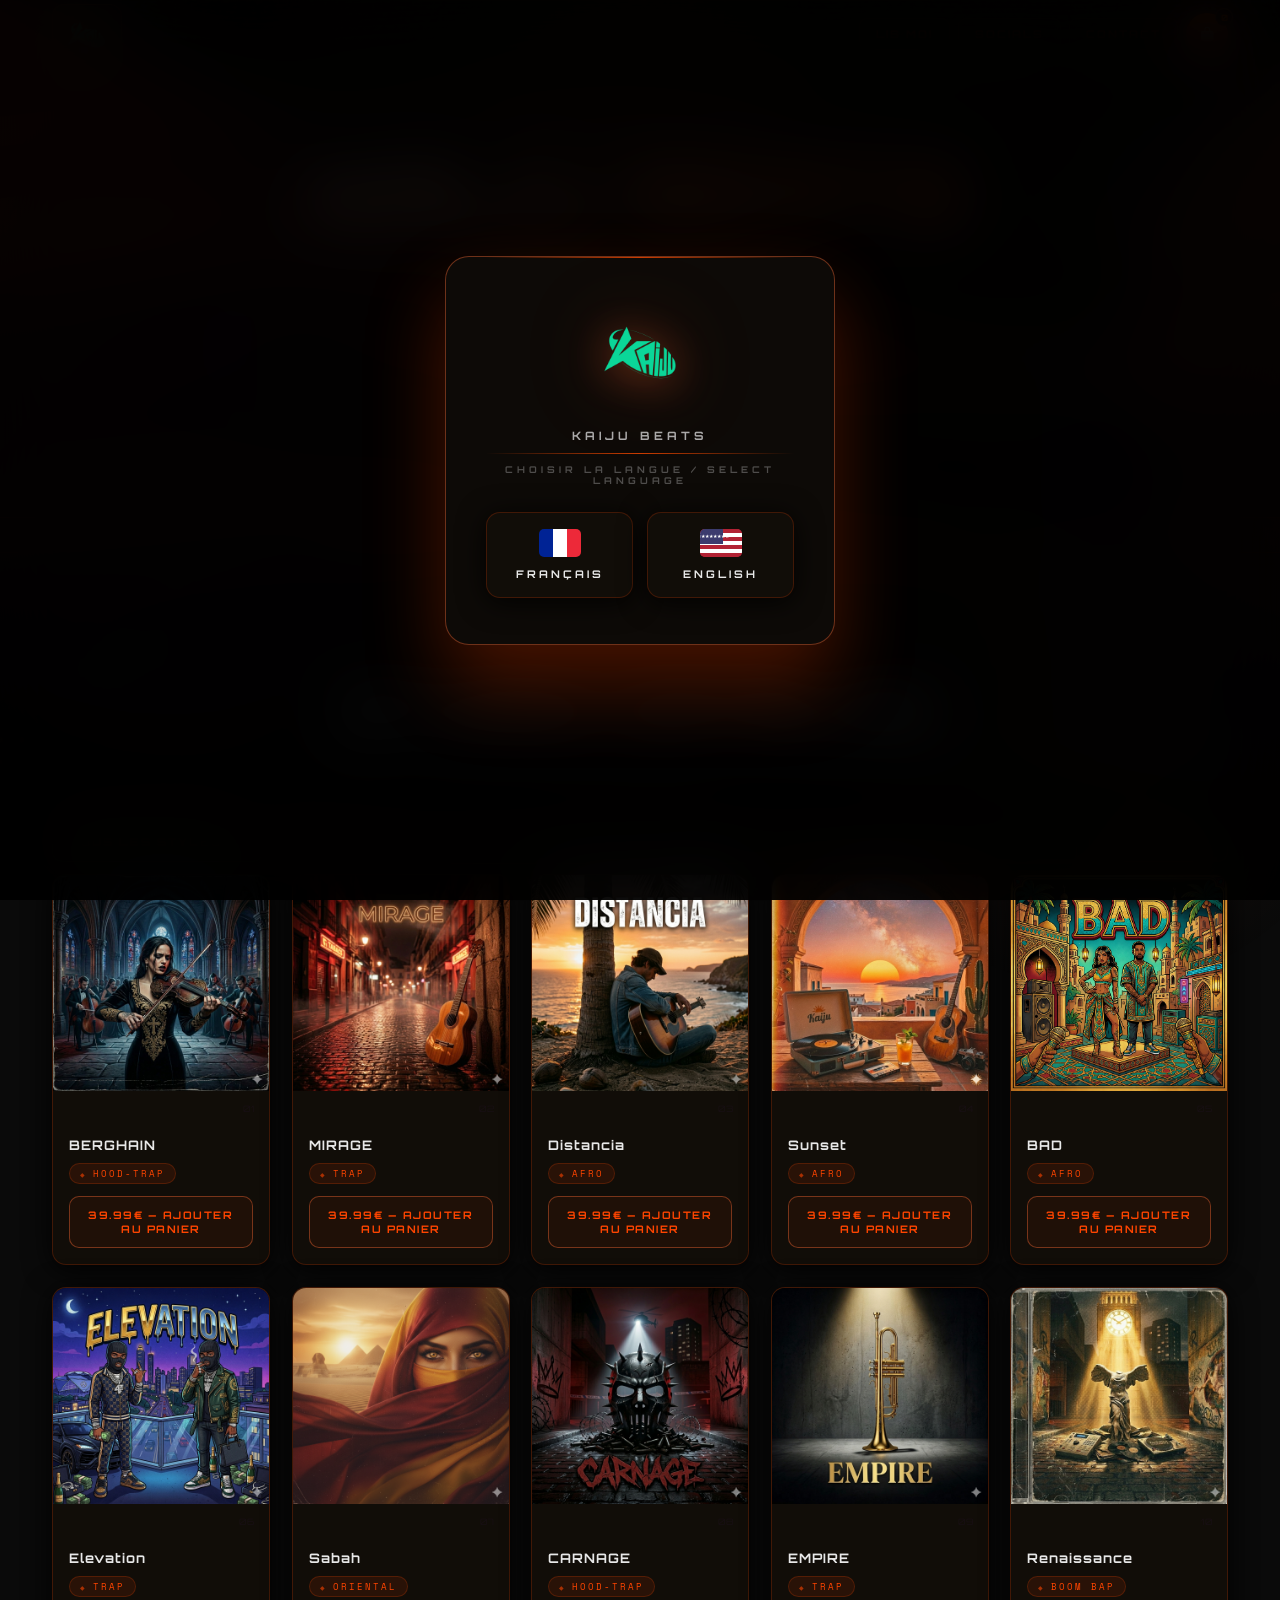
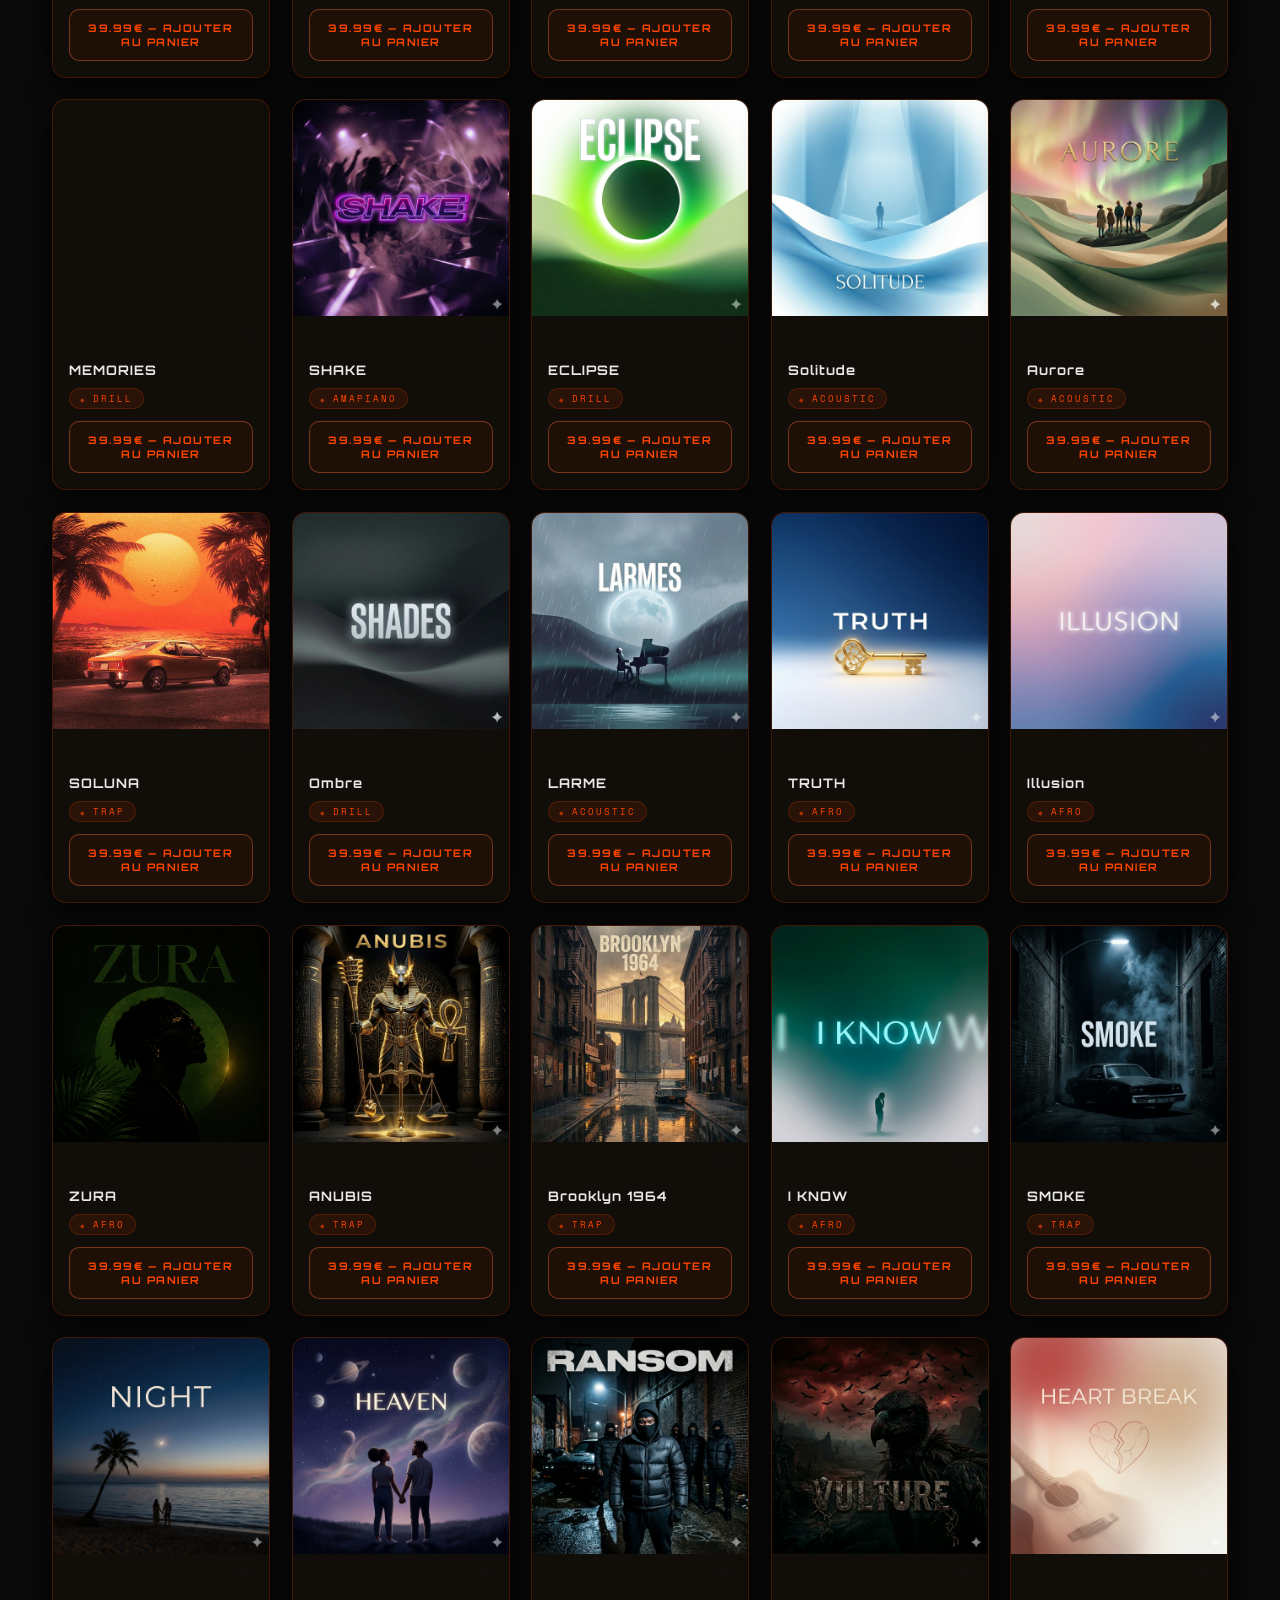
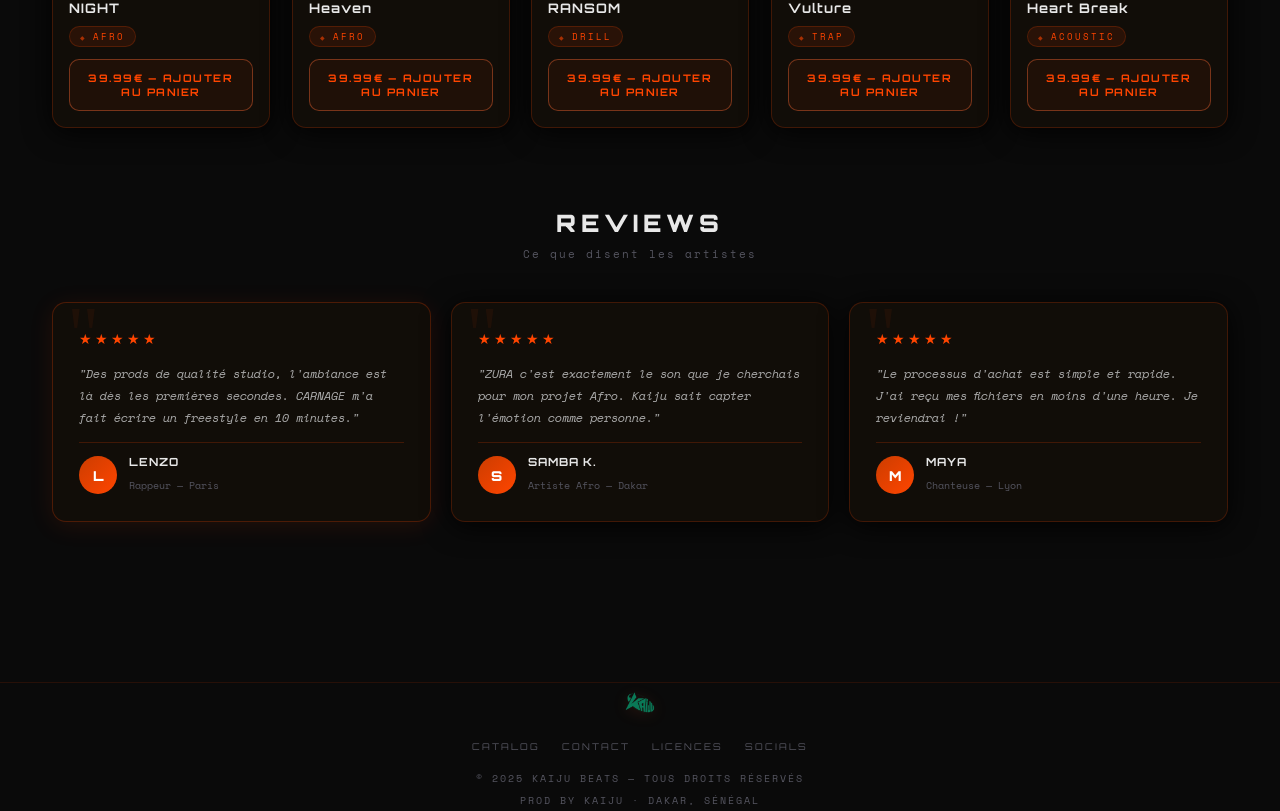
==== commit 55e9f44e: "MAJ du site{2" ====
--- a/index.html
+++ b/index.html
@@ -7,36 +7,36 @@
     <meta name="description" content="Beat store premium — Trap, Afro, Drill, Boom Bap. 30+ prods exclusives. 39.99€. Offre 2+1 gratuit.">
     <link href="https://fonts.googleapis.com/css2?family=Orbitron:wght@400;700;900&family=Space+Mono:wght@400;700&display=swap" rel="stylesheet">
     <link rel="stylesheet" href="https://cdnjs.cloudflare.com/ajax/libs/font-awesome/6.4.0/css/all.min.css">
-    <link rel="stylesheet" href="style.css?v=34.0">
+    <link rel="stylesheet" href="style.css?v=37.0">
     <style>
     /* INTRO */
-    #introScreen{position:fixed;inset:0;background:#0B0B0B;z-index:99999;display:flex;flex-direction:column;align-items:center;justify-content:center;gap:20px;transition:opacity .6s ease,transform .6s ease}
+    #introScreen{position:fixed;inset:0;background:#0A0A0A;z-index:99999;display:flex;flex-direction:column;align-items:center;justify-content:center;gap:20px;transition:opacity .6s ease,transform .6s ease}
     #introScreen.out{opacity:0;transform:scale(1.06);pointer-events:none}
-    .intro-logo{height:100px;filter:drop-shadow(0 0 30px rgba(110,30,50,0.85));animation:ipulse 1.5s ease-in-out infinite}
-    @keyframes ipulse{0%,100%{filter:drop-shadow(0 0 20px rgba(110,30,50,0.6))}50%{filter:drop-shadow(0 0 50px rgba(110,30,50,1))}}
-    .intro-bar{width:200px;height:2px;background:rgba(18,53,36,0.2);border-radius:2px;overflow:hidden}
-    .intro-bar-fill{height:100%;background:linear-gradient(90deg,#123524,#6E1E32);width:0;animation:iload 1.6s ease-out .2s forwards}
+    .intro-logo{height:100px;filter:drop-shadow(0 0 30px rgba(255,107,53,0.85));animation:ipulse 1.5s ease-in-out infinite}
+    @keyframes ipulse{0%,100%{filter:drop-shadow(0 0 20px rgba(255,107,53,0.6))}50%{filter:drop-shadow(0 0 50px rgba(255,107,53,1))}}
+    .intro-bar{width:200px;height:2px;background:rgba(255,69,0,0.2);border-radius:2px;overflow:hidden}
+    .intro-bar-fill{height:100%;background:linear-gradient(90deg,#CC3D00,#FF6B35);width:0;animation:iload 1.6s ease-out .2s forwards}
     @keyframes iload{to{width:100%}}
-    .intro-label{font-family:'Orbitron',sans-serif;font-size:0.58rem;letter-spacing:5px;color:rgba(110,30,50,0.45)}
+    .intro-label{font-family:'Orbitron',sans-serif;font-size:0.58rem;letter-spacing:5px;color:rgba(255,107,53,0.45)}
 
     /* HERO */
     .hero-section{position:relative;z-index:10;padding:110px 0 0;text-align:center}
-    .hero-tagline{font-family:'Space Mono',monospace;font-size:0.7rem;letter-spacing:5px;color:rgba(110,30,50,0.55);margin-bottom:14px;opacity:0;animation:fadeup .8s ease .4s forwards}
-    .hero-title{font-family:'Orbitron',sans-serif;font-size:clamp(2.6rem,7vw,5.2rem);font-weight:900;line-height:1;margin-bottom:10px;background:linear-gradient(135deg,#F1F5F9 10%,#6E1E32 55%,#123524 100%);-webkit-background-clip:text;-webkit-text-fill-color:transparent;background-clip:text;opacity:0;animation:fadeup .9s ease .55s forwards}
+    .hero-tagline{font-family:'Space Mono',monospace;font-size:0.7rem;letter-spacing:5px;color:rgba(255,107,53,0.55);margin-bottom:14px;opacity:0;animation:fadeup .8s ease .4s forwards}
+    .hero-title{font-family:'Orbitron',sans-serif;font-size:clamp(2.6rem,7vw,5.2rem);font-weight:900;line-height:1;margin-bottom:10px;background:linear-gradient(135deg,#F1F5F9 10%,#FF6B35 55%,#CC3D00 100%);-webkit-background-clip:text;-webkit-text-fill-color:transparent;background-clip:text;opacity:0;animation:fadeup .9s ease .55s forwards}
     .hero-sub{font-family:'Space Mono',monospace;font-size:0.72rem;letter-spacing:3px;color:rgba(241,245,249,0.4);margin-bottom:36px;opacity:0;animation:fadeup .8s ease .7s forwards}
-    .hero-cta{display:inline-flex;align-items:center;gap:10px;background:linear-gradient(135deg,#123524,#6E1E32);color:#fff;border:none;border-radius:50px;padding:14px 32px;font-family:'Orbitron',sans-serif;font-weight:700;font-size:0.78rem;letter-spacing:3px;cursor:none;transition:all .3s cubic-bezier(0.34,1.56,0.64,1);box-shadow:0 6px 30px rgba(110,30,50,0.45);opacity:0;animation:fadeup .8s ease .9s forwards;text-decoration:none}
-    .hero-cta:hover{transform:translateY(-3px) scale(1.05);box-shadow:0 12px 44px rgba(110,30,50,0.65)}
+    .hero-cta{display:inline-flex;align-items:center;gap:10px;background:linear-gradient(135deg,#CC3D00,#FF6B35);color:#fff;border:none;border-radius:50px;padding:14px 32px;font-family:'Orbitron',sans-serif;font-weight:700;font-size:0.78rem;letter-spacing:3px;cursor:none;transition:all .3s cubic-bezier(0.34,1.56,0.64,1);box-shadow:0 6px 30px rgba(255,107,53,0.45);opacity:0;animation:fadeup .8s ease .9s forwards;text-decoration:none}
+    .hero-cta:hover{transform:translateY(-3px) scale(1.05);box-shadow:0 12px 44px rgba(255,107,53,0.65)}
     @keyframes fadeup{from{opacity:0;transform:translateY(22px)}to{opacity:1;transform:translateY(0)}}
 
     /* HERO STATS */
     .hero-stats{display:flex;justify-content:center;gap:60px;padding:32px 0 10px;position:relative;z-index:10;opacity:0;animation:fadeup .8s ease 1.1s forwards}
     .stat-item{text-align:center;position:relative}
-    .stat-item:not(:last-child)::after{content:'';position:absolute;right:-30px;top:50%;transform:translateY(-50%);width:1px;height:30px;background:rgba(110,30,50,0.2)}
-    .stat-number{font-family:'Orbitron',sans-serif;font-size:2rem;font-weight:900;display:block;background:linear-gradient(135deg,#123524,#6E1E32);-webkit-background-clip:text;-webkit-text-fill-color:transparent;background-clip:text}
+    .stat-item:not(:last-child)::after{content:'';position:absolute;right:-30px;top:50%;transform:translateY(-50%);width:1px;height:30px;background:rgba(255,107,53,0.2)}
+    .stat-number{font-family:'Orbitron',sans-serif;font-size:2rem;font-weight:900;display:block;background:linear-gradient(135deg,#CC3D00,#FF6B35);-webkit-background-clip:text;-webkit-text-fill-color:transparent;background-clip:text}
     .stat-label{font-family:'Space Mono',monospace;font-size:0.56rem;color:#64748B;letter-spacing:2px}
 
     /* DIVIDER */
-    .section-divider{width:100%;height:1px;margin:10px 0 40px;background:linear-gradient(90deg,transparent,rgba(18,53,36,0.3),rgba(110,30,50,0.4),rgba(18,53,36,0.3),transparent);position:relative;z-index:10}
+    .section-divider{width:100%;height:1px;margin:10px 0 40px;background:linear-gradient(90deg,transparent,rgba(255,69,0,0.3),rgba(255,107,53,0.4),rgba(255,69,0,0.3),transparent);position:relative;z-index:10}
 
     /* CATALOG COUNT */
     .catalog-count{font-family:'Space Mono',monospace;font-size:0.62rem;color:var(--text-soft);letter-spacing:2px;margin-top:6px}
@@ -44,27 +44,26 @@
     /* KEYBOARD HINT */
     .keyboard-hint{position:fixed;bottom:16px;left:50%;transform:translateX(-50%);display:flex;align-items:center;gap:8px;z-index:100;opacity:0;transition:opacity .4s;pointer-events:none}
     .keyboard-hint.visible{opacity:1}
-    .kb-key{background:#141414;border:1px solid rgba(18,53,36,0.3);border-radius:5px;padding:3px 7px;font-family:'Space Mono',monospace;font-size:0.55rem;color:rgba(241,245,249,0.45);letter-spacing:1px}
+    .kb-key{background:#141414;border:1px solid rgba(255,69,0,0.3);border-radius:5px;padding:3px 7px;font-family:'Space Mono',monospace;font-size:0.55rem;color:rgba(241,245,249,0.45);letter-spacing:1px}
     .kb-sep{font-family:'Space Mono',monospace;font-size:0.55rem;color:rgba(241,245,249,0.22)}
 
     /* NOW PLAYING TAG */
-    .now-playing-tag{display:none;position:absolute;top:8px;left:8px;z-index:6;background:linear-gradient(135deg,rgba(18,53,36,0.92),rgba(110,30,50,0.92));backdrop-filter:blur(8px);border-radius:20px;padding:3px 10px;font-family:'Orbitron',sans-serif;font-size:0.52rem;font-weight:700;letter-spacing:2px;color:#fff;align-items:center;gap:5px}
+    .now-playing-tag{display:none;position:absolute;top:8px;left:8px;z-index:6;background:linear-gradient(135deg,rgba(255,69,0,0.92),rgba(255,107,53,0.92));backdrop-filter:blur(8px);border-radius:20px;padding:3px 10px;font-family:'Orbitron',sans-serif;font-size:0.52rem;font-weight:700;letter-spacing:2px;color:#fff;align-items:center;gap:5px}
     .beat-card.now-playing .now-playing-tag{display:flex}
     .np-dot{width:5px;height:5px;border-radius:50%;background:#fff;animation:npblink 1s ease-in-out infinite}
     @keyframes npblink{0%,100%{opacity:1}50%{opacity:0.2}}
 
     /* FOOTER */
-    footer{position:relative;z-index:10;text-align:center;padding:44px 0 24px;border-top:1px solid rgba(18,53,36,0.12);margin-top:40px}
+    footer{position:relative;z-index:10;text-align:center;padding:44px 0 24px;border-top:1px solid rgba(255,69,0,0.12);margin-top:40px}
     footer p{font-family:'Space Mono',monospace;font-size:0.6rem;color:var(--text-soft);letter-spacing:2px;line-height:2.2}
-    .footer-logo{height:38px;margin-bottom:14px;opacity:0.55;filter:drop-shadow(0 2px 8px rgba(110,30,50,0.3))}
+    .footer-logo{height:38px;margin-bottom:14px;opacity:0.55;filter:drop-shadow(0 2px 8px rgba(255,107,53,0.3))}
     .footer-links{display:flex;justify-content:center;gap:22px;margin-bottom:14px}
     .footer-links a{font-family:'Orbitron',sans-serif;font-size:0.58rem;color:var(--text-soft);text-decoration:none;letter-spacing:2px;transition:color .2s}
-    .footer-links a:hover{color:var(--violet-hi)}
+    .footer-links a:hover{color:var(--accent-hi)}
     </style>
 </head>
 <body>
 
-<div class="page-transition" id="pageTransition"></div>
 <!-- INTRO -->
 <div id="introScreen">
     <img src="Logo.PNG" alt="KAIJU" class="intro-logo">
@@ -88,14 +87,14 @@
 <!-- SVG BG -->
 <svg class="deco-svg" xmlns="http://www.w3.org/2000/svg" viewBox="0 0 1440 900" preserveAspectRatio="xMidYMid slice" aria-hidden="true">
   <defs>
-    <linearGradient id="g1" x1="0%" y1="0%" x2="100%" y2="100%"><stop offset="0%" stop-color="#123524" stop-opacity="0.55"/><stop offset="100%" stop-color="#0a2015" stop-opacity="0.22"/></linearGradient>
-    <linearGradient id="g2" x1="100%" y1="0%" x2="0%" y2="100%"><stop offset="0%" stop-color="#6E1E32" stop-opacity="0.42"/><stop offset="100%" stop-color="#123524" stop-opacity="0.15"/></linearGradient>
-    <linearGradient id="g3" x1="0%" y1="100%" x2="100%" y2="0%"><stop offset="0%" stop-color="#123524" stop-opacity="0.32"/><stop offset="100%" stop-color="#6E1E32" stop-opacity="0.10"/></linearGradient>
-    <linearGradient id="g4" x1="50%" y1="0%" x2="50%" y2="100%"><stop offset="0%" stop-color="#6E1E32" stop-opacity="0.26"/><stop offset="100%" stop-color="#123524" stop-opacity="0.07"/></linearGradient>
-    <linearGradient id="g5" x1="0%" y1="0%" x2="100%" y2="100%"><stop offset="0%" stop-color="#1a4d34" stop-opacity="0.20"/><stop offset="100%" stop-color="#123524" stop-opacity="0.06"/></linearGradient>
+    <linearGradient id="g1" x1="0%" y1="0%" x2="100%" y2="100%"><stop offset="0%" stop-color="#CC3D00" stop-opacity="0.55"/><stop offset="100%" stop-color="#3D0060" stop-opacity="0.22"/></linearGradient>
+    <linearGradient id="g2" x1="100%" y1="0%" x2="0%" y2="100%"><stop offset="0%" stop-color="#FF6B35" stop-opacity="0.42"/><stop offset="100%" stop-color="#CC3D00" stop-opacity="0.15"/></linearGradient>
+    <linearGradient id="g3" x1="0%" y1="100%" x2="100%" y2="0%"><stop offset="0%" stop-color="#CC3D00" stop-opacity="0.32"/><stop offset="100%" stop-color="#FF6B35" stop-opacity="0.10"/></linearGradient>
+    <linearGradient id="g4" x1="50%" y1="0%" x2="50%" y2="100%"><stop offset="0%" stop-color="#FF6B35" stop-opacity="0.26"/><stop offset="100%" stop-color="#CC3D00" stop-opacity="0.07"/></linearGradient>
+    <linearGradient id="g5" x1="0%" y1="0%" x2="100%" y2="100%"><stop offset="0%" stop-color="#FF4500" stop-opacity="0.20"/><stop offset="100%" stop-color="#CC3D00" stop-opacity="0.06"/></linearGradient>
     <linearGradient id="gD1" x1="0%" y1="0%" x2="100%" y2="100%"><stop offset="0%" stop-color="#0a0010" stop-opacity="0.9"/><stop offset="100%" stop-color="#140020" stop-opacity="0.65"/></linearGradient>
     <linearGradient id="gD2" x1="100%" y1="0%" x2="0%" y2="100%"><stop offset="0%" stop-color="#0d0015" stop-opacity="0.85"/><stop offset="100%" stop-color="#1a0030" stop-opacity="0.55"/></linearGradient>
-    <linearGradient id="fB" x1="0" y1="0" x2="0" y2="1"><stop offset="0%" stop-color="#0B0B0B" stop-opacity="0"/><stop offset="55%" stop-color="#0B0B0B" stop-opacity="0.5"/><stop offset="100%" stop-color="#0B0B0B" stop-opacity="1"/></linearGradient>
+    <linearGradient id="fB" x1="0" y1="0" x2="0" y2="1"><stop offset="0%" stop-color="#0A0A0A" stop-opacity="0"/><stop offset="55%" stop-color="#0A0A0A" stop-opacity="0.5"/><stop offset="100%" stop-color="#0A0A0A" stop-opacity="1"/></linearGradient>
     <filter id="f1"><feGaussianBlur stdDeviation="22"/></filter>
     <filter id="f2"><feGaussianBlur stdDeviation="12"/></filter>
     <filter id="f3"><feGaussianBlur stdDeviation="35"/></filter>
@@ -108,19 +107,19 @@
   <path d="M -100 510 C 120 460,320 440,540 465 C 760 490,920 560,1120 575 C 1280 588,1400 548,1540 508 L 1540 598 C 1400 642,1280 685,1120 670 C 920 652,760 580,540 556 C 320 532,120 556,-100 608 Z" fill="url(#g4)" opacity="0.72"/>
   <path d="M -100 140 C 140 105,360 85,600 108 C 840 131,1020 195,1220 208 C 1360 218,1460 192,1540 170 L 1540 198 C 1460 222,1360 250,1220 238 C 1020 222,840 158,600 135 C 360 112,140 134,-100 172 Z" fill="url(#g5)" opacity="0.68"/>
   <path d="M -100 680 C 140 645,340 625,580 645 C 820 665,1000 720,1200 730 C 1350 738,1460 710,1540 685 L 1540 715 C 1460 742,1350 772,1200 762 C 1000 750,820 694,580 675 C 340 656,140 678,-100 716 Z" fill="url(#g3)" opacity="0.48"/>
-  <ellipse cx="160" cy="180" rx="160" ry="110" fill="#123524" opacity="0.09" filter="url(#f3)"/>
-  <ellipse cx="1300" cy="220" rx="140" ry="100" fill="#6E1E32" opacity="0.08" filter="url(#f3)"/>
-  <ellipse cx="700" cy="380" rx="280" ry="180" fill="#123524" opacity="0.055" filter="url(#f3)"/>
-  <ellipse cx="260" cy="700" rx="120" ry="80" fill="#6E1E32" opacity="0.065" filter="url(#f3)"/>
-  <ellipse cx="1180" cy="680" rx="130" ry="90" fill="#123524" opacity="0.065" filter="url(#f3)"/>
-  <circle cx="80" cy="740" r="2.8" fill="#6E1E32" opacity="0.36"/><circle cx="102" cy="740" r="2.8" fill="#6E1E32" opacity="0.26"/><circle cx="124" cy="740" r="2.8" fill="#6E1E32" opacity="0.18"/><circle cx="80" cy="762" r="2.8" fill="#123524" opacity="0.26"/><circle cx="102" cy="762" r="2.8" fill="#123524" opacity="0.18"/>
-  <circle cx="1295" cy="130" r="2.8" fill="#1a4d34" opacity="0.33"/><circle cx="1317" cy="130" r="2.8" fill="#1a4d34" opacity="0.24"/><circle cx="1295" cy="152" r="2.8" fill="#123524" opacity="0.24"/>
-  <polygon points="338,78 352,94 338,110 324,94" fill="none" stroke="#6E1E32" stroke-width="1" opacity="0.25"/><polygon points="338,86 348,94 338,102 328,94" fill="#6E1E32" opacity="0.07"/>
-  <polygon points="1102,78 1116,94 1102,110 1088,94" fill="none" stroke="#123524" stroke-width="1" opacity="0.20"/>
-  <line x1="1380" y1="420" x2="1400" y2="420" stroke="#6E1E32" stroke-width="0.8" opacity="0.19"/>
-  <line x1="1390" y1="410" x2="1390" y2="430" stroke="#6E1E32" stroke-width="0.8" opacity="0.19"/>
-  <line x1="60" y1="360" x2="80" y2="360" stroke="#123524" stroke-width="0.8" opacity="0.17"/>
-  <line x1="70" y1="350" x2="70" y2="370" stroke="#123524" stroke-width="0.8" opacity="0.17"/>
+  <ellipse cx="160" cy="180" rx="160" ry="110" fill="#CC3D00" opacity="0.09" filter="url(#f3)"/>
+  <ellipse cx="1300" cy="220" rx="140" ry="100" fill="#FF6B35" opacity="0.08" filter="url(#f3)"/>
+  <ellipse cx="700" cy="380" rx="280" ry="180" fill="#CC3D00" opacity="0.055" filter="url(#f3)"/>
+  <ellipse cx="260" cy="700" rx="120" ry="80" fill="#FF6B35" opacity="0.065" filter="url(#f3)"/>
+  <ellipse cx="1180" cy="680" rx="130" ry="90" fill="#CC3D00" opacity="0.065" filter="url(#f3)"/>
+  <circle cx="80" cy="740" r="2.8" fill="#FF6B35" opacity="0.36"/><circle cx="102" cy="740" r="2.8" fill="#FF6B35" opacity="0.26"/><circle cx="124" cy="740" r="2.8" fill="#FF6B35" opacity="0.18"/><circle cx="80" cy="762" r="2.8" fill="#CC3D00" opacity="0.26"/><circle cx="102" cy="762" r="2.8" fill="#CC3D00" opacity="0.18"/>
+  <circle cx="1295" cy="130" r="2.8" fill="#FF4500" opacity="0.33"/><circle cx="1317" cy="130" r="2.8" fill="#FF4500" opacity="0.24"/><circle cx="1295" cy="152" r="2.8" fill="#CC3D00" opacity="0.24"/>
+  <polygon points="338,78 352,94 338,110 324,94" fill="none" stroke="#FF6B35" stroke-width="1" opacity="0.25"/><polygon points="338,86 348,94 338,102 328,94" fill="#FF6B35" opacity="0.07"/>
+  <polygon points="1102,78 1116,94 1102,110 1088,94" fill="none" stroke="#CC3D00" stroke-width="1" opacity="0.20"/>
+  <line x1="1380" y1="420" x2="1400" y2="420" stroke="#FF6B35" stroke-width="0.8" opacity="0.19"/>
+  <line x1="1390" y1="410" x2="1390" y2="430" stroke="#FF6B35" stroke-width="0.8" opacity="0.19"/>
+  <line x1="60" y1="360" x2="80" y2="360" stroke="#CC3D00" stroke-width="0.8" opacity="0.17"/>
+  <line x1="70" y1="350" x2="70" y2="370" stroke="#CC3D00" stroke-width="0.8" opacity="0.17"/>
   <rect x="0" y="0" width="1440" height="900" fill="url(#fB)"/>
 </svg>
 
@@ -157,10 +156,9 @@
             <button class="nav-link-btn readme-btn" id="readmeBtn"><span id="readmeBtnLabel">LIS MOI</span></button>
             <button class="nav-link-btn" id="socialsBtn"><span>SOCIALS</span></button>
             <button class="nav-link-btn" id="contactBtn"><span>CONTACT</span></button>
-            <button class="cart-trigger" id="cartBtn" aria-label="Panier" style="position:relative">
+            <button class="cart-trigger" id="cartBtn" aria-label="Panier">
                 <i class="fas fa-shopping-bag"></i>
                 <span class="cart-badge" id="cartCount">0</span>
-                <div class="cart-price-tooltip" id="cartPriceTooltip">0.00€</div>
             </button>
         </div>
     </div>
@@ -226,14 +224,6 @@
             <i class="fas fa-random"></i>
             <span id="shuffleBtnLabel">SHUFFLE</span>
         </button>
-        <div class="sort-btns">
-            <button class="sort-btn" id="sortAZ" title="Trier A→Z">
-                <i class="fas fa-sort-alpha-down"></i> A→Z
-            </button>
-            <button class="sort-btn" id="sortZA" title="Trier Z→A">
-                <i class="fas fa-sort-alpha-up"></i> Z→A
-            </button>
-        </div>
     </div>
     <div class="beats-grid" id="beatsGrid"></div>
 </main>
@@ -278,7 +268,6 @@
 <!-- PLAYER -->
 <div class="player-fixed" id="audioPlayer">
     <div class="player-progress-bar"><div class="player-progress-fill" id="progressFill"></div></div>
-    <div class="preview-label" id="previewLabel">⏱ EXTRAIT 30 SECONDES</div>
     <div class="container player-grid">
         <div class="p-info">
             <div class="p-cover-wrapper"><img src="" id="pCover" alt="cover"></div>
--- a/style.css
+++ b/style.css
@@ -1,24 +1,24 @@
 /* ============================================================
    KAIJU BEATS — DARK PREMIUM v3.0
-   #0B0B0B | #6E1E32 rouge | #123524 violet | #E8E8E8 blanc
+   #0A0A0A | #FF6B35 rouge | #CC3D00 violet | #E8E8E8 blanc
    ============================================================ */
 @import url('https://fonts.googleapis.com/css2?family=Orbitron:wght@400;700;900&family=Space+Mono:wght@400;700&display=swap');
 
 :root {
-  --bg:          #0B0B0B;
-  --bg-card:     #0F1510;
-  --bg-card2:    #161D17;
-  --red:         #6E1E32;
-  --red-hi:      #8B2540;
-  --violet:      #123524;
-  --violet-hi:   #1a4d34;
+  --bg:          #0A0A0A;
+  --bg-card:     #110D08;
+  --bg-card2:    #1A0F08;
+  --primary:     #FF4500;
+  --primary-hi:  #FF6B35;
+  --accent:      #CC3D00;
+  --accent-hi:   #FF4500;
   --text:        #E8E8E8;
   --text-mid:    #ABABAB;
   --text-soft:   #555560;
-  --border:      rgba(18,53,36,0.22);
-  --border-hi:   rgba(110,30,50,0.45);
+  --border:      rgba(255,69,0,0.2);
+  --border-hi:   rgba(255,107,53,0.4);
   --shadow:      0 4px 28px rgba(0,0,0,0.9);
-  --shadow-hover:0 20px 60px rgba(110,30,50,0.28);
+  --shadow-hover:0 20px 60px rgba(255,69,0,0.28);
   --font-d:      'Orbitron', sans-serif;
   --font-b:      'Space Mono', monospace;
   --radius:      14px;
@@ -32,29 +32,31 @@
 /* ===== CURSEUR ===== */
 .cursor-dot {
   position:fixed; width:8px; height:8px;
-  background:var(--bord-hi); border-radius:50%;
+  background:var(--primary-hi); border-radius:50%;
   pointer-events:none; z-index:999999;
   transform:translate(-50%,-50%);
-  box-shadow:0 0 20px rgba(139,37,64,1), 0 0 40px rgba(110,30,50,0.5);
-  transition:width .2s var(--ease-bounce), height .2s var(--ease-bounce), background .2s, opacity .3s;
-  will-change:left,top;
+  box-shadow:0 0 20px rgba(255,140,85,1), 0 0 40px rgba(255,107,53,0.45);
+  /* AUCUNE transition sur left/top — géré instantanément par JS */
+  transition:width .15s, height .15s, background .15s, opacity .3s;
+  will-change:left, top;
   opacity:0;
   left:-100px; top:-100px;
 }
 .cursor-ring {
   position:fixed; width:34px; height:34px;
-  border:1.5px solid rgba(110,30,50,0.45); border-radius:50%;
+  border:1.5px solid rgba(255,107,53,0.4); border-radius:50%;
   pointer-events:none; z-index:999998;
   transform:translate(-50%,-50%);
-  transition:width .3s var(--ease-bounce), height .3s var(--ease-bounce), border-color .2s, background .2s, opacity .3s;
-  will-change:left,top;
+  /* Transition UNIQUEMENT sur les props visuelles — pas left/top */
+  transition:width .2s var(--ease-bounce), height .2s var(--ease-bounce), border-color .15s, background .15s, opacity .3s;
+  will-change:left, top;
   opacity:0;
   left:-100px; top:-100px;
 }
 .cursor-dot.hovering { width:5px; height:5px; background:#fff; box-shadow:0 0 12px #fff; }
-.cursor-ring.hovering { width:44px; height:44px; border-color:rgba(18,53,36,.7); background:rgba(18,53,36,.05); }
+.cursor-ring.hovering { width:44px; height:44px; border-color:rgba(123,44,191,.7); background:rgba(123,44,191,.05); }
 .cursor-dot.clicking { transform:translate(-50%,-50%) scale(0.6); }
-.cursor-ring.clicking { transform:translate(-50%,-50%) scale(1.2); border-color:var(--green); }
+.cursor-ring.clicking { transform:translate(-50%,-50%) scale(1.2); border-color:var(--accent); }
 
 /* ===== BODY ===== */
 body { background:var(--bg); color:var(--text); font-family:var(--font-b); overflow-x:hidden; min-height:100vh; }
@@ -71,13 +73,13 @@
 .bg-glow::before {
   content:''; position:fixed; top:-200px; left:50%; transform:translateX(-50%);
   width:900px; height:700px;
-  background:radial-gradient(ellipse, rgba(18,53,36,0.11) 0%, rgba(18,53,36,0.04) 40%, transparent 70%);
+  background:radial-gradient(ellipse, rgba(255,69,0,0.09) 0%, rgba(255,69,0,0.03) 40%, transparent 70%);
   animation:aura-pulse 8s ease-in-out infinite; pointer-events:none;
 }
 .bg-glow::after {
   content:''; position:fixed; bottom:-120px; right:-120px;
   width:600px; height:600px;
-  background:radial-gradient(ellipse, rgba(18,53,36,0.08) 0%, transparent 65%);
+  background:radial-gradient(ellipse, rgba(255,69,0,0.06) 0%, transparent 65%);
   animation:aura-pulse 10s ease-in-out infinite 2s; pointer-events:none;
 }
 @keyframes aura-pulse { 0%,100%{opacity:0.6} 50%{opacity:1} }
@@ -86,7 +88,7 @@
 @keyframes scan { 0%{top:-2px} 100%{top:100%} }
 .scan-line {
   position:fixed; left:0; width:100%; height:1px;
-  background:linear-gradient(90deg, transparent 0%, rgba(18,53,36,0.08) 30%, rgba(18,53,36,0.12) 50%, rgba(18,53,36,0.08) 70%, transparent 100%);
+  background:linear-gradient(90deg, transparent 0%, rgba(255,69,0,0.06) 30%, rgba(255,69,0,0.1) 50%, rgba(255,69,0,0.06) 70%, transparent 100%);
   pointer-events:none; z-index:2; animation:scan 18s linear infinite;
 }
 
@@ -96,12 +98,12 @@
   position:absolute; border-radius:50%; opacity:0;
   animation:float-p 16s ease-in-out infinite;
 }
-.particle:nth-child(1){width:3px;height:3px;background:var(--green);left:8%;animation-delay:0s;animation-duration:14s}
-.particle:nth-child(2){width:2px;height:2px;background:var(--bord-hi);left:22%;animation-delay:3s;animation-duration:12s}
-.particle:nth-child(3){width:3px;height:3px;background:var(--green-hi);left:38%;animation-delay:6s;animation-duration:17s}
-.particle:nth-child(4){width:2px;height:2px;background:var(--bord-hi);left:58%;animation-delay:1s;animation-duration:13s}
-.particle:nth-child(5){width:3px;height:3px;background:var(--green);left:74%;animation-delay:4s;animation-duration:15s}
-.particle:nth-child(6){width:2px;height:2px;background:var(--green-hi);left:88%;animation-delay:7s;animation-duration:11s}
+.particle:nth-child(1){width:3px;height:3px;background:var(--accent);left:8%;animation-delay:0s;animation-duration:14s}
+.particle:nth-child(2){width:2px;height:2px;background:var(--primary-hi);left:22%;animation-delay:3s;animation-duration:12s}
+.particle:nth-child(3){width:3px;height:3px;background:var(--accent-hi);left:38%;animation-delay:6s;animation-duration:17s}
+.particle:nth-child(4){width:2px;height:2px;background:var(--primary-hi);left:58%;animation-delay:1s;animation-duration:13s}
+.particle:nth-child(5){width:3px;height:3px;background:var(--accent);left:74%;animation-delay:4s;animation-duration:15s}
+.particle:nth-child(6){width:2px;height:2px;background:var(--accent-hi);left:88%;animation-delay:7s;animation-duration:11s}
 @keyframes float-p {
   0%{bottom:-6px;opacity:0;transform:translateX(0) scale(0)}
   10%{opacity:0.7;transform:translateX(8px) scale(1)}
@@ -134,7 +136,7 @@
   background:rgba(10,10,14,0.97);
   backdrop-filter:blur(28px) saturate(180%);
   border-bottom-color:var(--border);
-  box-shadow:0 4px 40px rgba(18,53,36,0.15);
+  box-shadow:0 4px 40px rgba(255,69,0,0.12);
 }
 .container { max-width:1400px; margin:0 auto; padding:0 52px; }
 .nav-content { display:flex; align-items:center; justify-content:space-between; height:68px; }
@@ -142,21 +144,21 @@
 .logo { display:flex; align-items:center; gap:10px; text-decoration:none; }
 .logo-wrapper {
   position:relative; overflow:hidden; padding:5px 10px;
-  border-radius:12px; background:rgba(18,53,36,0.08);
+  border-radius:12px; background:rgba(255,69,0,0.06);
   border:1px solid var(--border);
   transition:background .3s, border-color .3s, transform .3s var(--ease-bounce);
 }
-.logo-wrapper:hover { background:rgba(18,53,36,0.16); border-color:rgba(18,53,36,0.4); transform:scale(1.04); }
+.logo-wrapper:hover { background:rgba(123,44,191,0.16); border-color:rgba(255,69,0,0.35); transform:scale(1.04); }
 .logo-img {
   height:48px !important; width:auto !important; display:block !important;
-  filter:drop-shadow(0 2px 14px rgba(18,53,36,0.55)) !important;
+  filter:drop-shadow(0 2px 14px rgba(255,69,0,0.5)) !important;
   transition:filter .3s !important;
 }
-.logo:hover .logo-img { filter:drop-shadow(0 4px 28px rgba(18,53,36,0.9)) !important; }
+.logo:hover .logo-img { filter:drop-shadow(0 4px 28px rgba(255,69,0,0.8)) !important; }
 .logo-underline { display:none; }
 .logo-wrapper::before {
   content:''; position:absolute; top:-5%; left:-60%; width:30%; height:110%;
-  background:linear-gradient(90deg,transparent,rgba(18,53,36,0.3),rgba(255,255,255,0.15),transparent);
+  background:linear-gradient(90deg,transparent,rgba(255,69,0,0.28),rgba(255,255,255,0.15),transparent);
   transform:skewX(-18deg); animation:logo-flash 7s ease-in-out infinite; pointer-events:none;
 }
 @keyframes logo-flash { 0%,84%,100%{left:-60%;opacity:0} 85%{opacity:1;left:-60%} 92%{opacity:0.7;left:130%} 93%{opacity:0} }
@@ -164,14 +166,14 @@
 .nav-right { display:flex; align-items:center; gap:8px; }
 .nav-link-btn {
   position:relative; overflow:hidden; background:transparent;
-  border:1px solid var(--border); color:var(--green-hi);
+  border:1px solid var(--border); color:var(--accent-hi);
   padding:8px 16px; border-radius:8px;
   font-family:var(--font-d); font-size:0.66rem; font-weight:700; letter-spacing:2px;
   cursor:none; transition:color .3s, border-color .3s, transform .2s var(--ease-bounce);
 }
 .nav-link-btn::before {
   content:''; position:absolute; inset:0;
-  background:linear-gradient(135deg,var(--green),var(--bord));
+  background:linear-gradient(135deg,var(--accent),var(--primary));
   transform:scaleX(0); transform-origin:left; transition:transform .3s var(--ease-smooth); z-index:0;
 }
 .nav-link-btn span { position:relative; z-index:1; }
@@ -183,17 +185,17 @@
 
 .cart-trigger {
   position:relative;
-  background:linear-gradient(135deg,var(--green),var(--bord));
+  background:linear-gradient(135deg,var(--accent),var(--primary));
   border:none; color:#fff; width:42px; height:42px; border-radius:50%;
   font-size:0.9rem; cursor:none;
   transition:transform .3s var(--ease-bounce), box-shadow .3s;
-  box-shadow:0 4px 20px rgba(18,53,36,0.4);
-}
-.cart-trigger:hover { transform:scale(1.12) rotate(8deg); box-shadow:0 6px 30px rgba(18,53,36,0.65); }
+  box-shadow:0 4px 20px rgba(255,69,0,0.35);
+}
+.cart-trigger:hover { transform:scale(1.12) rotate(8deg); box-shadow:0 6px 30px rgba(255,69,0,0.6); }
 .cart-trigger:active { transform:scale(0.95); }
 .cart-badge {
   position:absolute; top:-5px; right:-5px;
-  background:var(--bg); color:var(--green-hi);
+  background:var(--bg); color:var(--accent-hi);
   font-family:var(--font-d); font-size:0.55rem; font-weight:900;
   width:18px; height:18px; border-radius:50%;
   display:flex; align-items:center; justify-content:center;
@@ -208,14 +210,14 @@
 .promo-container { margin-top:68px; position:relative; z-index:10; }
 .promo-bar {
   display:flex; align-items:center; justify-content:center; gap:14px; padding:10px;
-  background:linear-gradient(90deg,transparent,rgba(18,53,36,0.06) 30%,rgba(18,53,36,0.09) 50%,rgba(18,53,36,0.06) 70%,transparent);
+  background:linear-gradient(90deg,transparent,rgba(255,69,0,0.05) 30%,rgba(255,69,0,0.07) 50%,rgba(255,69,0,0.05) 70%,transparent);
   border-top:1px solid var(--border); border-bottom:1px solid var(--border);
   font-family:var(--font-d); font-size:0.65rem; font-weight:700; letter-spacing:4px;
-  color:var(--green-hi); position:relative; overflow:hidden;
+  color:var(--accent-hi); position:relative; overflow:hidden;
 }
 .promo-bar::after {
   content:''; position:absolute; top:0; left:-100%; width:40%; height:100%;
-  background:linear-gradient(90deg,transparent,rgba(18,53,36,0.12),transparent);
+  background:linear-gradient(90deg,transparent,rgba(255,69,0,0.1),transparent);
   animation:sweep 4.5s linear infinite;
 }
 @keyframes sweep { to{left:200%} }
@@ -227,7 +229,7 @@
 }
 .hero-stats::before,.hero-stats::after {
   content:'✦'; position:absolute; top:50%; transform:translateY(-50%);
-  color:rgba(18,53,36,0.35); font-size:0.8rem;
+  color:rgba(255,69,0,0.3); font-size:0.8rem;
   animation:star-pulse 3s ease-in-out infinite;
 }
 .hero-stats::before{left:30%} .hero-stats::after{right:30%;animation-delay:1.5s}
@@ -235,7 +237,7 @@
 .stat-item { text-align:center; }
 .stat-number {
   font-family:var(--font-d); font-size:1.5rem; font-weight:900; display:block;
-  background:linear-gradient(135deg,var(--bord-hi),var(--green));
+  background:linear-gradient(135deg,var(--primary-hi),var(--accent));
   -webkit-background-clip:text; -webkit-text-fill-color:transparent; background-clip:text;
 }
 .stat-label { font-family:var(--font-b); font-size:0.58rem; color:var(--text-soft); letter-spacing:2px; }
@@ -245,7 +247,7 @@
 .catalog-header { text-align:center; margin-bottom:44px; }
 .catalog-header::before {
   content:'— ◆ —'; display:block; font-size:0.7rem;
-  color:rgba(18,53,36,0.4); letter-spacing:8px; margin-bottom:14px;
+  color:rgba(255,69,0,0.35); letter-spacing:8px; margin-bottom:14px;
   animation:star-pulse 3s ease-in-out infinite;
 }
 .catalog-header h1 {
@@ -254,7 +256,7 @@
 }
 .catalog-header h1::after {
   content:''; display:block; width:0; height:1px;
-  background:linear-gradient(90deg,transparent,var(--green),transparent);
+  background:linear-gradient(90deg,transparent,var(--accent),transparent);
   margin:12px auto 0; transition:width 1.2s ease;
 }
 .catalog-header h1.revealed::after { width:60%; }
@@ -263,9 +265,9 @@
 .glitch:hover { animation:glitch 0.4s steps(2) forwards; }
 @keyframes glitch {
   0%{text-shadow:none;transform:translate(0)}
-  25%{text-shadow:2px 0 0 #123524,-2px 0 0 #6E1E32;transform:translate(-1px,0)}
-  50%{text-shadow:-2px 0 0 #123524,2px 0 0 #6E1E32;transform:translate(1px,0)}
-  75%{text-shadow:2px 0 0 #6E1E32,-2px 0 0 #123524;transform:translate(-1px,0)}
+  25%{text-shadow:2px 0 0 #CC3D00,-2px 0 0 #FF6B35;transform:translate(-1px,0)}
+  50%{text-shadow:-2px 0 0 #CC3D00,2px 0 0 #FF6B35;transform:translate(1px,0)}
+  75%{text-shadow:2px 0 0 #FF6B35,-2px 0 0 #CC3D00;transform:translate(-1px,0)}
   100%{text-shadow:none;transform:translate(0)}
 }
 
@@ -274,16 +276,16 @@
 .custom-select { position:relative; flex-shrink:0; }
 .custom-select-btn {
   display:flex; align-items:center; gap:10px;
-  background:var(--bg-card); border:1px solid var(--border-hi); color:var(--green-hi);
+  background:var(--bg-card); border:1px solid var(--border-hi); color:var(--accent-hi);
   padding:12px 18px; border-radius:10px;
   font-family:var(--font-d); font-size:0.7rem; font-weight:700; letter-spacing:2px;
   cursor:none; min-width:190px; white-space:nowrap;
   box-shadow:var(--shadow); transition:all .3s var(--ease-smooth);
 }
-.custom-select-btn:hover { background:linear-gradient(135deg,var(--green),var(--bord)); color:#fff; border-color:transparent; box-shadow:0 6px 24px rgba(18,53,36,0.3); transform:translateY(-1px); }
+.custom-select-btn:hover { background:linear-gradient(135deg,var(--accent),var(--primary)); color:#fff; border-color:transparent; box-shadow:0 6px 24px rgba(255,69,0,0.28); transform:translateY(-1px); }
 .custom-select-list {
   position:absolute; top:calc(100% + 8px); left:0; min-width:100%;
-  background:#0a0f0a; border:1px solid var(--border-hi); border-radius:12px;
+  background:#0a0908; border:1px solid var(--border-hi); border-radius:12px;
   list-style:none; overflow:hidden; display:none; z-index:200;
   box-shadow:0 20px 50px rgba(0,0,0,0.7);
   animation:dropdown-in .2s var(--ease-smooth);
@@ -292,11 +294,11 @@
 .custom-select.open .custom-select-list { display:block; }
 .custom-select-item {
   padding:12px 18px; font-family:var(--font-d); font-size:0.66rem; letter-spacing:2px;
-  color:var(--text-mid); cursor:none; transition:all .2s; border-bottom:1px solid rgba(18,53,36,0.08);
+  color:var(--text-mid); cursor:none; transition:all .2s; border-bottom:1px solid rgba(255,69,0,0.06);
 }
 .custom-select-item:last-child { border-bottom:none; }
-.custom-select-item:hover { background:rgba(18,53,36,0.1); color:var(--green-hi); padding-left:24px; }
-.custom-select-item.active { color:var(--green-hi); font-weight:700; }
+.custom-select-item:hover { background:rgba(255,69,0,0.08); color:var(--accent-hi); padding-left:24px; }
+.custom-select-item.active { color:var(--accent-hi); font-weight:700; }
 
 .search-box {
   position:relative; flex:1; min-width:220px; background:var(--bg-card);
@@ -304,27 +306,27 @@
   display:flex; align-items:center; gap:10px; padding:0 16px;
   box-shadow:var(--shadow); transition:all .3s;
 }
-.search-box:focus-within { border-color:var(--border-hi); box-shadow:0 4px 24px rgba(18,53,36,0.14); }
-.search-box i { color:var(--green-hi); font-size:0.8rem; opacity:0.6; transition:opacity .2s; }
+.search-box:focus-within { border-color:var(--border-hi); box-shadow:0 4px 24px rgba(255,69,0,0.12); }
+.search-box i { color:var(--accent-hi); font-size:0.8rem; opacity:0.6; transition:opacity .2s; }
 .search-box:focus-within i { opacity:1; }
 .search-box input { background:transparent; border:none; outline:none; color:var(--text); font-family:var(--font-b); font-size:0.8rem; padding:12px 0; width:100%; }
-.search-box input::placeholder { color:rgba(18,53,36,0.25); }
+.search-box input::placeholder { color:rgba(255,69,0,0.22); }
 .search-line { display:none; }
 
 .shuffle-btn {
   display:flex; align-items:center; gap:8px; background:var(--bg-card);
-  border:1px solid var(--border-hi); color:var(--green-hi);
+  border:1px solid var(--border-hi); color:var(--accent-hi);
   padding:12px 20px; border-radius:10px; font-family:var(--font-d); font-weight:700;
   font-size:0.7rem; letter-spacing:2px; cursor:none; white-space:nowrap;
   box-shadow:var(--shadow); transition:all .3s var(--ease-smooth);
 }
-.shuffle-btn:hover { background:linear-gradient(135deg,var(--green),var(--bord)); color:#fff; border-color:transparent; box-shadow:0 6px 24px rgba(18,53,36,0.35); transform:translateY(-1px); }
+.shuffle-btn:hover { background:linear-gradient(135deg,var(--accent),var(--primary)); color:#fff; border-color:transparent; box-shadow:0 6px 24px rgba(255,69,0,0.3); transform:translateY(-1px); }
 .shuffle-btn.active {
-  background:linear-gradient(135deg,var(--green),var(--bord)); color:#fff; border-color:transparent;
-  box-shadow:0 6px 24px rgba(18,53,36,0.4), 0 0 0 2px rgba(18,53,36,0.3);
+  background:linear-gradient(135deg,var(--accent),var(--primary)); color:#fff; border-color:transparent;
+  box-shadow:0 6px 24px rgba(255,69,0,0.35), 0 0 0 2px rgba(255,69,0,0.28);
   animation:shuffle-glow 2s ease-in-out infinite;
 }
-@keyframes shuffle-glow { 0%,100%{box-shadow:0 6px 24px rgba(18,53,36,0.4),0 0 0 2px rgba(18,53,36,0.3)} 50%{box-shadow:0 6px 32px rgba(18,53,36,0.7),0 0 0 4px rgba(18,53,36,0.2)} }
+@keyframes shuffle-glow { 0%,100%{box-shadow:0 6px 24px rgba(255,69,0,0.35),0 0 0 2px rgba(255,69,0,0.28)} 50%{box-shadow:0 6px 32px rgba(255,69,0,0.65),0 0 0 4px rgba(123,44,191,0.2)} }
 
 /* ===== BEATS GRID ===== */
 .beats-grid { display:grid; grid-template-columns:repeat(auto-fill,minmax(210px,1fr)); gap:22px; margin-top:10px; }
@@ -337,15 +339,15 @@
 }
 .beat-card::before {
   content:''; position:absolute; top:0; left:0; right:0; height:2px;
-  background:linear-gradient(90deg,transparent,var(--green),transparent);
+  background:linear-gradient(90deg,transparent,var(--accent),transparent);
   transform:scaleX(0); transition:transform .4s var(--ease-smooth);
 }
 .beat-card::after {
   content:''; position:absolute; bottom:0; left:0; right:0; height:2px;
-  background:linear-gradient(90deg,transparent,var(--bord-hi),transparent);
+  background:linear-gradient(90deg,transparent,var(--primary-hi),transparent);
   transform:scaleX(0); transition:transform .4s var(--ease-smooth);
 }
-.beat-card:hover { border-color:rgba(18,53,36,0.35); transform:translateY(-8px) scale(1.01); box-shadow:var(--shadow-hover); }
+.beat-card:hover { border-color:rgba(255,69,0,0.3); transform:translateY(-8px) scale(1.01); box-shadow:var(--shadow-hover); }
 .beat-card:hover::before,.beat-card:hover::after { transform:scaleX(1); }
 .beat-card:active { transform:translateY(-4px) scale(0.99); }
 
@@ -370,26 +372,26 @@
 
 .overlay-play {
   position:absolute; inset:0;
-  background:linear-gradient(180deg,rgba(11,11,15,0.2) 0%,rgba(11,11,15,0.7) 100%);
+  background:linear-gradient(180deg,rgba(10,8,4,0.2) 0%,rgba(10,8,4,0.7) 100%);
   display:flex; align-items:center; justify-content:center;
   opacity:0; transition:opacity .3s;
 }
 .beat-card:hover .overlay-play { opacity:1; }
 .overlay-play button {
   width:52px; height:52px; border-radius:50%;
-  background:linear-gradient(135deg,var(--green),var(--bord));
+  background:linear-gradient(135deg,var(--accent),var(--primary));
   border:none; color:#fff; font-size:1.1rem; cursor:none;
   transition:transform .3s var(--ease-bounce), box-shadow .3s;
-  box-shadow:0 4px 24px rgba(18,53,36,0.7);
+  box-shadow:0 4px 24px rgba(255,69,0,0.65);
   transform:scale(0.8);
 }
 .beat-card:hover .overlay-play button { transform:scale(1); }
-.overlay-play button:hover { transform:scale(1.12) !important; box-shadow:0 6px 30px rgba(18,53,36,0.9); }
+.overlay-play button:hover { transform:scale(1.12) !important; box-shadow:0 6px 30px rgba(255,69,0,0.8); }
 
 .beat-meta { padding:16px; position:relative; }
 .waveform { display:flex; align-items:center; justify-content:center; gap:3px; height:20px; margin-bottom:10px; opacity:0; transition:opacity .3s; }
 .beat-card:hover .waveform { opacity:1; }
-.wave-bar { width:3px; background:linear-gradient(180deg,var(--green),var(--bord)); border-radius:3px; }
+.wave-bar { width:3px; background:linear-gradient(180deg,var(--accent),var(--primary)); border-radius:3px; }
 .wave-bar:nth-child(1){height:6px;animation:wave 0.9s infinite 0s}
 .wave-bar:nth-child(2){height:12px;animation:wave 0.9s infinite 0.1s}
 .wave-bar:nth-child(3){height:18px;animation:wave 0.9s infinite 0.2s}
@@ -404,30 +406,30 @@
   letter-spacing:1px; margin-bottom:6px;
   transition:color .3s;
 }
-.beat-card:hover .beat-meta h3 { color:var(--green-hi); }
+.beat-card:hover .beat-meta h3 { color:var(--accent-hi); }
 .genre-badge {
-  display:inline-block; background:rgba(18,53,36,0.12); border:1px solid var(--border);
+  display:inline-block; background:rgba(255,69,0,0.1); border:1px solid var(--border);
   border-radius:20px; padding:3px 10px; font-size:0.58rem; letter-spacing:2px;
-  color:var(--green-hi); margin-bottom:12px;
+  color:var(--accent-hi); margin-bottom:12px;
   transition:background .3s, border-color .3s;
 }
-.beat-card:hover .genre-badge { background:rgba(18,53,36,0.22); border-color:var(--border-hi); }
+.beat-card:hover .genre-badge { background:rgba(255,69,0,0.2); border-color:var(--border-hi); }
 .buy-btn {
-  width:100%; padding:11px; background:rgba(18,53,36,0.08); border:1px solid var(--border-hi);
-  color:var(--green-hi); border-radius:10px; font-family:var(--font-d); font-size:0.65rem;
+  width:100%; padding:11px; background:rgba(255,69,0,0.06); border:1px solid var(--border-hi);
+  color:var(--accent-hi); border-radius:10px; font-family:var(--font-d); font-size:0.65rem;
   font-weight:700; letter-spacing:1.5px; cursor:none;
   transition:all .3s var(--ease-smooth); position:relative; overflow:hidden;
 }
 .buy-btn::before {
   content:''; position:absolute; inset:0;
-  background:linear-gradient(135deg,var(--green),var(--bord));
+  background:linear-gradient(135deg,var(--accent),var(--primary));
   opacity:0; transition:opacity .3s;
 }
 .buy-btn span { position:relative; z-index:1; }
-.buy-btn:hover { color:#fff; border-color:transparent; box-shadow:0 4px 20px rgba(18,53,36,0.45); transform:translateY(-1px); }
+.buy-btn:hover { color:#fff; border-color:transparent; box-shadow:0 4px 20px rgba(255,69,0,0.4); transform:translateY(-1px); }
 .buy-btn:hover::before { opacity:1; }
 .buy-btn:active { transform:scale(0.97); }
-.beat-card .beat-meta::after { content:attr(data-index); position:absolute; top:12px; right:14px; font-family:var(--font-d); font-size:0.55rem; color:rgba(18,53,36,0.18); letter-spacing:1px; }
+.beat-card .beat-meta::after { content:attr(data-index); position:absolute; top:12px; right:14px; font-family:var(--font-d); font-size:0.55rem; color:rgba(123,44,191,0.18); letter-spacing:1px; }
 
 /* ===== PLAYER ===== */
 .player-fixed {
@@ -439,10 +441,10 @@
 @keyframes player-slide-up { from{transform:translateY(100%);opacity:0} to{transform:translateY(0);opacity:1} }
 .player-fixed::before {
   content:''; position:absolute; top:0; left:0; right:0; height:1px;
-  background:linear-gradient(90deg,transparent,var(--bord) 25%,var(--green) 50%,var(--bord) 75%,transparent);
-}
-.player-progress-bar { position:absolute; top:0; left:0; width:100%; height:2px; background:rgba(18,53,36,0.1); }
-.player-progress-fill { height:100%; background:linear-gradient(90deg,var(--bord),var(--green)); width:0; transition:width .1s linear; }
+  background:linear-gradient(90deg,transparent,var(--primary) 25%,var(--accent) 50%,var(--primary) 75%,transparent);
+}
+.player-progress-bar { position:absolute; top:0; left:0; width:100%; height:2px; background:rgba(255,69,0,0.08); }
+.player-progress-fill { height:100%; background:linear-gradient(90deg,var(--primary),var(--accent)); width:0; transition:width .1s linear; }
 .player-grid { display:grid; grid-template-columns:1fr auto 1fr; align-items:center; gap:20px; }
 .p-info { display:flex; align-items:center; gap:12px; }
 .p-cover-wrapper {
@@ -453,8 +455,8 @@
 .p-cover-wrapper img { width:100%; height:100%; object-fit:cover; }
 .vinyl-effect { display:none; }
 .p-meta h4 { font-family:var(--font-d); font-size:0.74rem; font-weight:700; color:var(--text); }
-.p-meta small { font-size:0.58rem; color:var(--green-hi); display:flex; align-items:center; gap:4px; margin-top:2px; }
-.logo-accent { color:var(--green-hi); }
+.p-meta small { font-size:0.58rem; color:var(--accent-hi); display:flex; align-items:center; gap:4px; margin-top:2px; }
+.logo-accent { color:var(--accent-hi); }
 .p-controls { display:flex; flex-direction:column; align-items:center; gap:8px; }
 .p-buttons { display:flex; align-items:center; gap:14px; }
 .skip-btn {
@@ -462,15 +464,15 @@
   width:34px; height:34px; border-radius:50%; font-size:0.75rem; cursor:none;
   transition:all .3s var(--ease-bounce);
 }
-.skip-btn:hover { border-color:var(--green); color:var(--green-hi); transform:scale(1.1); }
+.skip-btn:hover { border-color:var(--accent); color:var(--accent-hi); transform:scale(1.1); }
 .play-main-btn {
   width:48px; height:48px; border-radius:50%;
-  background:linear-gradient(135deg,var(--green),var(--bord));
+  background:linear-gradient(135deg,var(--accent),var(--primary));
   border:none; color:#fff; font-size:1rem; cursor:none;
   transition:transform .3s var(--ease-bounce), box-shadow .3s;
-  box-shadow:0 4px 20px rgba(18,53,36,0.45);
-}
-.play-main-btn:hover { transform:scale(1.12); box-shadow:0 6px 30px rgba(18,53,36,0.7); }
+  box-shadow:0 4px 20px rgba(255,69,0,0.4);
+}
+.play-main-btn:hover { transform:scale(1.12); box-shadow:0 6px 30px rgba(255,69,0,0.65); }
 .play-main-btn:active { transform:scale(0.95); }
 .play-pulse { display:none; }
 .p-seeker { display:flex; align-items:center; gap:8px; width:100%; }
@@ -480,41 +482,41 @@
 #pProgress {
   width:100%; -webkit-appearance:none; appearance:none;
   height:3px; border-radius:2px; outline:none; cursor:none;
-  background:rgba(18,53,36,0.15);
+  background:rgba(255,69,0,0.12);
   transition:height .2s;
 }
 #pProgress:hover { height:5px; }
-#pProgress::-webkit-slider-thumb { -webkit-appearance:none; width:12px; height:12px; border-radius:50%; background:var(--green); cursor:none; box-shadow:0 0 8px rgba(18,53,36,0.6); transition:transform .2s var(--ease-bounce); }
+#pProgress::-webkit-slider-thumb { -webkit-appearance:none; width:12px; height:12px; border-radius:50%; background:var(--accent); cursor:none; box-shadow:0 0 8px rgba(255,69,0,0.55); transition:transform .2s var(--ease-bounce); }
 #pProgress:hover::-webkit-slider-thumb { transform:scale(1.3); }
 .p-vol { display:flex; align-items:center; gap:8px; justify-content:flex-end; }
 .vol-icon { background:transparent; border:none; color:var(--text-soft); font-size:0.9rem; cursor:none; transition:color .2s, transform .2s; }
-.vol-icon:hover { color:var(--green-hi); transform:scale(1.15); }
+.vol-icon:hover { color:var(--accent-hi); transform:scale(1.15); }
 .vol-slider-wrapper { width:72px; }
 .vol-fill { display:none; }
-#volControl { width:100%; -webkit-appearance:none; appearance:none; height:3px; border-radius:2px; outline:none; cursor:none; background:rgba(18,53,36,0.15); }
-#volControl::-webkit-slider-thumb { -webkit-appearance:none; width:10px; height:10px; border-radius:50%; background:var(--green); cursor:none; }
+#volControl { width:100%; -webkit-appearance:none; appearance:none; height:3px; border-radius:2px; outline:none; cursor:none; background:rgba(255,69,0,0.12); }
+#volControl::-webkit-slider-thumb { -webkit-appearance:none; width:10px; height:10px; border-radius:50%; background:var(--accent); cursor:none; }
 
 /* ===== MODALS ===== */
 .modal { display:none; position:fixed; inset:0; z-index:2000; align-items:center; justify-content:center; }
 .modal.active { display:flex; }
 .modal-overlay { position:absolute; inset:0; background:rgba(0,0,0,0.88); backdrop-filter:blur(20px); }
 .modal-card {
-  position:relative; z-index:1; background:#0d1210; border:1px solid var(--border-hi);
+  position:relative; z-index:1; background:#0d0a07; border:1px solid var(--border-hi);
   border-radius:20px; padding:32px; width:90%; max-width:440px;
   animation:modal-in .35s var(--ease-bounce);
-  box-shadow:0 30px 80px rgba(18,53,36,0.25);
-}
-.modal-card::before { content:''; position:absolute; top:0; left:10%; right:10%; height:1px; background:linear-gradient(90deg,transparent,var(--green),transparent); }
+  box-shadow:0 30px 80px rgba(255,69,0,0.22);
+}
+.modal-card::before { content:''; position:absolute; top:0; left:10%; right:10%; height:1px; background:linear-gradient(90deg,transparent,var(--accent),transparent); }
 @keyframes modal-in { from{opacity:0;transform:scale(0.88) translateY(20px)} to{opacity:1;transform:scale(1) translateY(0)} }
 .close-btn {
   position:absolute; top:14px; right:14px; width:32px; height:32px; border-radius:50%;
-  background:rgba(18,53,36,0.08); border:1px solid var(--border);
+  background:rgba(255,69,0,0.06); border:1px solid var(--border);
   color:var(--text-soft); font-size:0.78rem; cursor:none;
   transition:all .3s var(--ease-bounce);
 }
-.close-btn:hover { background:rgba(18,53,36,0.12); color:var(--text); border-color:var(--border-hi); transform:rotate(90deg) scale(1.1); }
+.close-btn:hover { background:rgba(255,69,0,0.1); color:var(--text); border-color:var(--border-hi); transform:rotate(90deg) scale(1.1); }
 .modal-header { text-align:center; margin-bottom:24px; }
-.modal-icon { font-size:1.8rem; color:var(--green-hi); margin-bottom:10px; display:block; animation:icon-float 3s ease-in-out infinite; }
+.modal-icon { font-size:1.8rem; color:var(--accent-hi); margin-bottom:10px; display:block; animation:icon-float 3s ease-in-out infinite; }
 @keyframes icon-float { 0%,100%{transform:translateY(0)} 50%{transform:translateY(-5px)} }
 .modal-header h2 { font-family:var(--font-d); font-size:0.9rem; font-weight:900; letter-spacing:3px; color:var(--text); margin-bottom:6px; }
 .modal-header p { font-size:0.68rem; color:var(--text-soft); letter-spacing:1px; }
@@ -528,17 +530,17 @@
 }
 .c-item::before {
   content:''; position:absolute; left:0; top:0; bottom:0; width:2px;
-  background:linear-gradient(180deg,var(--bord),var(--green));
+  background:linear-gradient(180deg,var(--primary),var(--accent));
   transform:scaleY(0); transition:transform .3s;
 }
-.c-item:hover { background:rgba(18,53,36,0.08); border-color:var(--border-hi); transform:translateX(6px); }
+.c-item:hover { background:rgba(255,69,0,0.06); border-color:var(--border-hi); transform:translateX(6px); }
 .c-item:hover::before { transform:scaleY(1); }
-.c-icon { width:40px; height:40px; border-radius:10px; background:rgba(18,53,36,0.15); display:flex; align-items:center; justify-content:center; font-size:1rem; color:var(--green-hi); flex-shrink:0; transition:transform .3s var(--ease-bounce); }
+.c-icon { width:40px; height:40px; border-radius:10px; background:rgba(255,69,0,0.12); display:flex; align-items:center; justify-content:center; font-size:1rem; color:var(--accent-hi); flex-shrink:0; transition:transform .3s var(--ease-bounce); }
 .c-item:hover .c-icon { transform:scale(1.12) rotate(-5deg); }
 .c-txt span { display:block; font-family:var(--font-d); font-size:0.74rem; font-weight:700; color:var(--text); margin-bottom:2px; }
 .c-txt small { font-size:0.62rem; color:var(--text-soft); }
 .c-arrow { margin-left:auto; color:var(--text-soft); font-size:0.7rem; transition:all .2s; }
-.c-item:hover .c-arrow { color:var(--green-hi); transform:translateX(4px); }
+.c-item:hover .c-arrow { color:var(--accent-hi); transform:translateX(4px); }
 .c-icon-yt{background:#FF0000 !important;color:white !important}
 .social-yt:hover{border-color:rgba(255,0,0,0.25) !important}
 .social-yt:hover .c-arrow{color:#FF0000 !important}
@@ -550,7 +552,7 @@
 .cart-modal { max-width:480px; }
 .cart-scroll { max-height:280px; overflow-y:auto; }
 .cart-scroll::-webkit-scrollbar { width:3px; }
-.cart-scroll::-webkit-scrollbar-thumb { background:rgba(18,53,36,0.28); border-radius:2px; }
+.cart-scroll::-webkit-scrollbar-thumb { background:rgba(255,69,0,0.25); border-radius:2px; }
 .cart-item {
   display:flex; align-items:center; justify-content:space-between; padding:11px 0;
   border-bottom:1px solid var(--border); font-family:var(--font-d); font-size:0.74rem; color:var(--text);
@@ -560,13 +562,13 @@
 .cart-item button { background:transparent; border:none; color:rgba(220,80,80,0.5); cursor:none; transition:all .2s; }
 .cart-item button:hover { color:#ff4444; transform:scale(1.2); }
 .total-box { padding-top:14px; margin-top:8px; border-top:1px solid var(--border-hi); }
-.total-box h3 { font-family:var(--font-d); font-size:0.9rem; font-weight:900; color:var(--green-hi); margin-bottom:12px; }
+.total-box h3 { font-family:var(--font-d); font-size:0.9rem; font-weight:900; color:var(--accent-hi); margin-bottom:12px; }
 .checkout-btn {
   width:100%; padding:13px;
-  background:linear-gradient(135deg,var(--green),var(--bord));
+  background:linear-gradient(135deg,var(--accent),var(--primary));
   border:none; color:#fff; border-radius:10px; font-family:var(--font-d);
   font-weight:900; font-size:0.74rem; letter-spacing:2px; cursor:none;
-  transition:all .3s var(--ease-bounce); box-shadow:0 4px 20px rgba(18,53,36,0.35);
+  transition:all .3s var(--ease-bounce); box-shadow:0 4px 20px rgba(255,69,0,0.3);
   position:relative; overflow:hidden;
 }
 .checkout-btn::after {
@@ -574,7 +576,7 @@
   background:linear-gradient(90deg,transparent,rgba(255,255,255,0.15),transparent);
   transform:translateX(-100%); transition:transform .5s;
 }
-.checkout-btn:hover { transform:translateY(-2px); box-shadow:0 8px 30px rgba(18,53,36,0.6); }
+.checkout-btn:hover { transform:translateY(-2px); box-shadow:0 8px 30px rgba(255,69,0,0.55); }
 .checkout-btn:hover::after { transform:translateX(100%); }
 .checkout-btn:active { transform:scale(0.98); }
 
@@ -583,19 +585,19 @@
 .lang-modal.hidden { display:none; }
 .lang-backdrop { position:absolute; inset:0; background:rgba(0,0,0,0.92); backdrop-filter:blur(28px); }
 .lang-card {
-  position:relative; z-index:1; background:#0d1210; border:1px solid var(--border-hi);
+  position:relative; z-index:1; background:#0d0a07; border:1px solid var(--border-hi);
   border-radius:24px; padding:46px 40px; text-align:center; max-width:390px; width:90%;
-  box-shadow:0 40px 80px rgba(18,53,36,0.3);
+  box-shadow:0 40px 80px rgba(255,69,0,0.28);
   animation:modal-in .5s var(--ease-bounce);
 }
-.lang-card::before { content:''; position:absolute; top:0; left:10%; right:10%; height:1px; background:linear-gradient(90deg,transparent,var(--green),transparent); }
+.lang-card::before { content:''; position:absolute; top:0; left:10%; right:10%; height:1px; background:linear-gradient(90deg,transparent,var(--accent),transparent); }
 .lang-logo { margin-bottom:24px; }
-.lang-logo-img { height:95px !important; filter:drop-shadow(0 4px 24px rgba(18,53,36,0.7)) !important; animation:logo-float 4s ease-in-out infinite; }
+.lang-logo-img { height:95px !important; filter:drop-shadow(0 4px 24px rgba(255,69,0,0.65)) !important; animation:logo-float 4s ease-in-out infinite; }
 @keyframes logo-float { 0%,100%{transform:translateY(0)} 50%{transform:translateY(-8px)} }
 .lang-title { margin-bottom:26px; }
 .lang-line { display:block; font-family:var(--font-d); font-size:0.72rem; font-weight:700; letter-spacing:4px; color:var(--text-mid); }
 .lang-divider { margin:10px 0; }
-.lang-divider span { display:block; height:1px; background:linear-gradient(90deg,transparent,var(--green),transparent); }
+.lang-divider span { display:block; height:1px; background:linear-gradient(90deg,transparent,var(--accent),transparent); }
 .lang-options { display:flex; gap:14px; }
 .lang-btn {
   flex:1; padding:16px 12px; background:var(--bg-card); border:1px solid var(--border);
@@ -603,7 +605,7 @@
   transition:all .3s var(--ease-bounce);
   display:flex; flex-direction:column; align-items:center; gap:10px; box-shadow:var(--shadow);
 }
-.lang-btn:hover { background:rgba(18,53,36,0.1); border-color:var(--border-hi); transform:translateY(-5px) scale(1.02); box-shadow:var(--shadow-hover); }
+.lang-btn:hover { background:rgba(255,69,0,0.08); border-color:var(--border-hi); transform:translateY(-5px) scale(1.02); box-shadow:var(--shadow-hover); }
 .lang-btn-glow { display:none; }
 .lang-name { font-family:var(--font-d); font-size:0.66rem; font-weight:700; letter-spacing:3px; color:var(--text); }
 .flag{width:42px;height:28px;border-radius:5px;overflow:hidden}
@@ -629,16 +631,16 @@
   padding:26px; display:flex; flex-direction:column; gap:14px;
   transition:all .4s var(--ease-smooth); position:relative; overflow:hidden; box-shadow:var(--shadow);
 }
-.testi-card::before { content:'"'; position:absolute; top:-8px; left:14px; font-size:5rem; color:rgba(18,53,36,0.07); font-family:Georgia,serif; line-height:1; pointer-events:none; }
-.testi-card:hover { border-color:rgba(18,53,36,0.32); transform:translateY(-5px); box-shadow:var(--shadow-hover); }
-.testi-featured { border-color:rgba(18,53,36,0.28); box-shadow:0 4px 24px rgba(18,53,36,0.12); }
-.testi-featured::after { content:''; position:absolute; left:0; top:10%; bottom:10%; width:2px; background:linear-gradient(180deg,transparent,var(--green),transparent); }
-.testi-stars { color:var(--green-hi); font-size:0.85rem; letter-spacing:3px; }
+.testi-card::before { content:'"'; position:absolute; top:-8px; left:14px; font-size:5rem; color:rgba(255,69,0,0.06); font-family:Georgia,serif; line-height:1; pointer-events:none; }
+.testi-card:hover { border-color:rgba(123,44,191,0.32); transform:translateY(-5px); box-shadow:var(--shadow-hover); }
+.testi-featured { border-color:rgba(255,69,0,0.25); box-shadow:0 4px 24px rgba(255,69,0,0.1); }
+.testi-featured::after { content:''; position:absolute; left:0; top:10%; bottom:10%; width:2px; background:linear-gradient(180deg,transparent,var(--accent),transparent); }
+.testi-stars { color:var(--accent-hi); font-size:0.85rem; letter-spacing:3px; }
 .testi-text { font-family:var(--font-b); font-size:0.72rem; line-height:1.9; color:var(--text-mid); font-style:italic; flex:1; }
 .testi-author { display:flex; align-items:center; gap:12px; padding-top:12px; border-top:1px solid var(--border); }
 .testi-avatar {
   width:38px; height:38px; border-radius:50%;
-  background:linear-gradient(135deg,var(--green),var(--bord));
+  background:linear-gradient(135deg,var(--accent),var(--primary));
   color:#fff; font-family:var(--font-d); font-weight:900; font-size:0.85rem;
   display:flex; align-items:center; justify-content:center; flex-shrink:0;
   transition:transform .3s var(--ease-bounce);
@@ -651,18 +653,18 @@
 .readme-modal-card { max-width:520px; }
 .readme-content h2 { font-family:var(--font-d); font-size:0.85rem; color:var(--text); letter-spacing:3px; margin-bottom:16px; }
 .readme-warn { font-size:1.8rem; margin-bottom:10px; display:block; text-align:center; }
-.readme-block { background:rgba(18,53,36,0.05); border:1px solid var(--border); border-radius:10px; padding:14px; margin-bottom:10px; font-size:0.72rem; color:var(--text-mid); line-height:1.8; }
+.readme-block { background:rgba(255,69,0,0.04); border:1px solid var(--border); border-radius:10px; padding:14px; margin-bottom:10px; font-size:0.72rem; color:var(--text-mid); line-height:1.8; }
 .readme-block strong { color:var(--text); }
-.highlight { color:var(--green-hi); font-weight:700; }
+.highlight { color:var(--accent-hi); font-weight:700; }
 .readme-divider { height:1px; background:linear-gradient(90deg,transparent,var(--border-hi),transparent); margin:16px 0; }
-.readme-important { background:rgba(18,53,36,0.05); border:1px solid var(--border-hi); border-radius:10px; padding:14px; font-size:0.72rem; color:var(--text-mid); line-height:1.8; }
-.readme-important p strong { color:var(--green-hi); }
+.readme-important { background:rgba(255,69,0,0.04); border:1px solid var(--border-hi); border-radius:10px; padding:14px; font-size:0.72rem; color:var(--text-mid); line-height:1.8; }
+.readme-important p strong { color:var(--accent-hi); }
 
 #ytPopup { position:fixed; inset:0; z-index:99999; display:flex; align-items:center; justify-content:center; padding:20px; }
 .yt-popup-overlay { position:absolute; inset:0; background:rgba(0,0,0,0.88); backdrop-filter:blur(16px); }
-.yt-popup-card { position:relative; background:#0d1210; border:1px solid var(--border-hi); border-radius:20px; padding:40px 32px; max-width:370px; width:100%; text-align:center; animation:modal-in .4s var(--ease-bounce); box-shadow:0 30px 70px rgba(18,53,36,0.3); }
+.yt-popup-card { position:relative; background:#0d0a07; border:1px solid var(--border-hi); border-radius:20px; padding:40px 32px; max-width:370px; width:100%; text-align:center; animation:modal-in .4s var(--ease-bounce); box-shadow:0 30px 70px rgba(255,69,0,0.28); }
 .yt-popup-icon { font-size:2.8rem; margin-bottom:12px; display:block; animation:icon-float 1.5s ease-in-out infinite; }
-.yt-popup-title { font-family:var(--font-d); font-size:0.88rem; font-weight:900; letter-spacing:3px; color:var(--green-hi); margin-bottom:10px; }
+.yt-popup-title { font-family:var(--font-d); font-size:0.88rem; font-weight:900; letter-spacing:3px; color:var(--accent-hi); margin-bottom:10px; }
 .yt-popup-msg { font-family:var(--font-b); font-size:0.73rem; color:var(--text-mid); line-height:1.8; margin-bottom:22px; }
 .yt-popup-btn { display:flex; align-items:center; justify-content:center; gap:8px; background:#FF0000; color:white; text-decoration:none; font-family:var(--font-d); font-weight:700; font-size:0.72rem; letter-spacing:2px; padding:13px 22px; border-radius:10px; margin-bottom:12px; transition:all .3s; }
 .yt-popup-btn:hover { background:#cc0000; box-shadow:0 6px 20px rgba(255,0,0,0.4); transform:translateY(-2px); }
@@ -672,9 +674,9 @@
 /* ===== SCROLLBAR ===== */
 ::-webkit-scrollbar { width:4px; }
 ::-webkit-scrollbar-track { background:#050505; }
-::-webkit-scrollbar-thumb { background:rgba(18,53,36,0.45); border-radius:2px; }
-::-webkit-scrollbar-thumb:hover { background:var(--green); }
-::selection { background:rgba(18,53,36,0.22); color:var(--text); }
+::-webkit-scrollbar-thumb { background:rgba(255,69,0,0.4); border-radius:2px; }
+::-webkit-scrollbar-thumb:hover { background:var(--accent); }
+::selection { background:rgba(255,69,0,0.2); color:var(--text); }
 
 /* ===== REVEAL ===== */
 .reveal { opacity:0; transform:translateY(30px); transition:opacity .8s var(--ease-smooth), transform .8s var(--ease-smooth); }
@@ -692,28 +694,28 @@
 
 /* ===== SCROLLBAR AMÉLIORÉE ===== */
 ::-webkit-scrollbar { width:5px; }
-::-webkit-scrollbar-track { background:#0B0B0B; }
+::-webkit-scrollbar-track { background:#0A0A0A; }
 ::-webkit-scrollbar-thumb {
-  background:linear-gradient(180deg,var(--green),var(--bord));
+  background:linear-gradient(180deg,var(--accent),var(--primary));
   border-radius:3px;
 }
 
 /* ===== SÉLECTION TEXTE ===== */
-::selection { background:rgba(110,30,50,0.3); color:#fff; }
+::selection { background:rgba(255,107,53,0.28); color:#fff; }
 
 /* ===== HERO TITLE — ligne déco animée sous le titre ===== */
 .hero-section { padding-bottom: 10px; }
 .hero-tagline {
   display:inline-flex; align-items:center; gap:8px;
-  background:rgba(110,30,50,0.07);
-  border:1px solid rgba(110,30,50,0.2);
+  background:rgba(255,107,53,0.06);
+  border:1px solid rgba(255,107,53,0.18);
   border-radius:20px; padding:5px 16px;
 }
 
 /* ===== PROMO BAR — double sweep ===== */
 .promo-bar::before {
   content:''; position:absolute; top:0; left:-100%; width:20%; height:100%;
-  background:linear-gradient(90deg,transparent,rgba(110,30,50,0.08),transparent);
+  background:linear-gradient(90deg,transparent,rgba(255,107,53,0.06),transparent);
   animation:sweep 4.5s linear infinite 2.25s;
 }
 
@@ -727,14 +729,14 @@
 /* ===== BEAT CARD — glow rouge au hover ===== */
 .beat-card:hover {
   box-shadow:
-    0 20px 60px rgba(110,30,50,0.22),
-    0 0 0 1px rgba(110,30,50,0.12) !important;
+    0 20px 60px rgba(255,107,53,0.2),
+    0 0 0 1px rgba(255,107,53,0.1) !important;
 }
 
 /* ===== OVERLAY PLAY — animation pulse sur le bouton ===== */
 @keyframes play-pulse {
-  0%,100%{ box-shadow:0 4px 24px rgba(18,53,36,0.7) }
-  50%    { box-shadow:0 4px 36px rgba(110,30,50,0.8), 0 0 0 6px rgba(110,30,50,0.1) }
+  0%,100%{ box-shadow:0 4px 24px rgba(255,69,0,0.65) }
+  50%    { box-shadow:0 4px 36px rgba(193,18,31,0.8), 0 0 0 6px rgba(255,107,53,0.08) }
 }
 .beat-card:hover .overlay-play button {
   animation:play-pulse 2s ease-in-out infinite;
@@ -742,13 +744,13 @@
 
 /* ===== WAVEFORM — gradient rouge/violet ===== */
 .wave-bar {
-  background:linear-gradient(180deg,var(--bord-hi),var(--green)) !important;
+  background:linear-gradient(180deg,var(--primary-hi),var(--accent)) !important;
 }
 
 /* ===== FILTER BAR — focus glow rouge ===== */
 .search-box:focus-within {
-  border-color:rgba(110,30,50,0.5) !important;
-  box-shadow:0 0 0 3px rgba(110,30,50,0.08), 0 4px 24px rgba(110,30,50,0.12) !important;
+  border-color:rgba(255,107,53,0.45) !important;
+  box-shadow:0 0 0 3px rgba(255,107,53,0.06), 0 4px 24px rgba(255,107,53,0.1) !important;
 }
 
 /* ===== CUSTOM SELECT — arrow rotate ===== */
@@ -773,23 +775,23 @@
 }
 .p-cover-wrapper.playing {
   border-radius:50% !important;
-  border-color:rgba(110,30,50,0.5) !important;
-  box-shadow:0 0 0 3px rgba(110,30,50,0.15) !important;
+  border-color:rgba(255,107,53,0.45) !important;
+  box-shadow:0 0 0 3px rgba(255,107,53,0.12) !important;
 }
 
 /* ===== PLAYER — progress fill couleur ===== */
 .player-progress-fill {
-  background:linear-gradient(90deg,var(--green),var(--bord-hi)) !important;
+  background:linear-gradient(90deg,var(--accent),var(--primary-hi)) !important;
 }
 #pProgress::-webkit-slider-thumb {
-  background:var(--bord-hi) !important;
-  box-shadow:0 0 8px rgba(139,37,64,0.7) !important;
+  background:var(--primary-hi) !important;
+  box-shadow:0 0 8px rgba(255,140,85,0.7) !important;
 }
 
 /* ===== NAVBAR BTN — underline slide ===== */
 .nav-link-btn::after {
   content:''; position:absolute; bottom:0; left:10%; right:10%; height:1px;
-  background:linear-gradient(90deg,var(--green),var(--bord));
+  background:linear-gradient(90deg,var(--accent),var(--primary));
   transform:scaleX(0); transform-origin:left; transition:transform .3s; z-index:1;
 }
 .nav-link-btn:not(:hover)::after { transform:scaleX(0); }
@@ -799,14 +801,14 @@
   animation:badge-pulse 2s ease-in-out infinite;
 }
 @keyframes badge-pulse {
-  0%,100%{ box-shadow:0 0 0 0 rgba(110,30,50,0.4) }
-  50%    { box-shadow:0 0 0 5px rgba(110,30,50,0) }
+  0%,100%{ box-shadow:0 0 0 0 rgba(255,107,53,0.35) }
+  50%    { box-shadow:0 0 0 5px rgba(193,18,31,0) }
 }
 
 /* ===== TESTIMONIALS — étoiles brillent ===== */
 @keyframes star-shine {
-  0%,100%{ text-shadow:none; color:var(--green-hi) }
-  50%    { text-shadow:0 0 10px rgba(110,30,50,0.6); color:var(--bord-hi) }
+  0%,100%{ text-shadow:none; color:var(--accent-hi) }
+  50%    { text-shadow:0 0 10px rgba(255,107,53,0.55); color:var(--primary-hi) }
 }
 .testi-stars { animation:star-shine 3s ease-in-out infinite; }
 .testi-card:nth-child(2) .testi-stars { animation-delay:1s; }
@@ -827,47 +829,47 @@
 }
 .footer-logo:hover {
   opacity:0.9 !important;
-  filter:drop-shadow(0 0 16px rgba(110,30,50,0.6)) !important;
+  filter:drop-shadow(0 0 16px rgba(255,107,53,0.55)) !important;
   transform:scale(1.05);
 }
 
 /* ===== MODALS — ligne top gradient rouge/violet ===== */
 .modal-card::before {
-  background:linear-gradient(90deg,transparent,var(--bord),var(--green),transparent) !important;
+  background:linear-gradient(90deg,transparent,var(--primary),var(--accent),transparent) !important;
 }
 
 /* ===== GENRE BADGE — couleur au hover carte ===== */
 .beat-card:hover .genre-badge {
-  background:rgba(110,30,50,0.12) !important;
-  border-color:rgba(110,30,50,0.3) !important;
-  color:var(--bord-hi) !important;
+  background:rgba(255,107,53,0.1) !important;
+  border-color:rgba(255,107,53,0.28) !important;
+  color:var(--primary-hi) !important;
 }
 
 /* ===== CLOSE BTN — rotate + rouge ===== */
 .close-btn:hover {
-  background:rgba(110,30,50,0.1) !important;
-  border-color:rgba(110,30,50,0.4) !important;
-  color:var(--bord-hi) !important;
+  background:rgba(255,107,53,0.08) !important;
+  border-color:rgba(255,107,53,0.35) !important;
+  color:var(--primary-hi) !important;
 }
 
 /* ===== LANG MODAL — glow logo ===== */
 .lang-logo-img {
-  filter:drop-shadow(0 4px 20px rgba(110,30,50,0.5)) drop-shadow(0 0 40px rgba(18,53,36,0.3)) !important;
+  filter:drop-shadow(0 4px 20px rgba(255,107,53,0.45)) drop-shadow(0 0 40px rgba(255,69,0,0.28)) !important;
 }
 .lang-btn:hover {
-  background:rgba(110,30,50,0.06) !important;
-  border-color:rgba(110,30,50,0.35) !important;
+  background:rgba(255,107,53,0.05) !important;
+  border-color:rgba(255,107,53,0.3) !important;
 }
 
 /* ===== NOW PLAYING TAG ===== */
 .now-playing-tag {
   display:none; position:absolute; top:8px; left:8px; z-index:6;
-  background:linear-gradient(135deg,rgba(18,53,36,0.92),rgba(110,30,50,0.92));
+  background:linear-gradient(135deg,rgba(123,44,191,0.92),rgba(193,18,31,0.92));
   backdrop-filter:blur(8px); border-radius:20px;
   padding:4px 10px; font-family:var(--font-d); font-size:0.52rem;
   font-weight:700; letter-spacing:2px; color:#fff;
   align-items:center; gap:5px;
-  box-shadow:0 2px 12px rgba(110,30,50,0.4);
+  box-shadow:0 2px 12px rgba(255,107,53,0.35);
 }
 .beat-card.now-playing .now-playing-tag { display:flex; }
 .np-dot {
@@ -879,14 +881,14 @@
 
 /* ===== BEAT CARD NOW PLAYING — border glow ===== */
 .beat-card.now-playing {
-  border-color:rgba(110,30,50,0.5) !important;
-  box-shadow:0 0 0 1px rgba(110,30,50,0.2), 0 20px 50px rgba(110,30,50,0.2) !important;
+  border-color:rgba(255,107,53,0.45) !important;
+  box-shadow:0 0 0 1px rgba(255,107,53,0.18), 0 20px 50px rgba(255,107,53,0.18) !important;
 }
 .beat-card.now-playing::before { transform:scaleX(1) !important; }
 
 /* ===== INTRO SCREEN — amélioration ===== */
 #introScreen {
-  background:radial-gradient(ellipse at center, #12080F 0%, #0B0B0B 60%) !important;
+  background:radial-gradient(ellipse at center, #120A00 0%, #0A0A0A 60%) !important;
 }
 
 /* ===== TOAST — amélioration ===== */
@@ -902,7 +904,7 @@
   position:absolute; inset:0;
   background:linear-gradient(180deg,
     transparent 40%,
-    rgba(11,11,15,0.55) 100%
+    rgba(10,8,4,0.55) 100%
   );
   pointer-events:none;
   opacity:0; transition:opacity .4s;
@@ -915,7 +917,7 @@
   position:absolute; top:0; left:0; right:0; height:1px;
   background:linear-gradient(90deg,
     transparent 0%,
-    rgba(110,30,50,0.6) 50%,
+    rgba(255,107,53,0.55) 50%,
     transparent 100%
   );
   transform:scaleX(0);
@@ -949,11 +951,11 @@
   background-size:300% auto !important;
   background-image:linear-gradient(
     135deg,
-    #123524 0%,
-    #6E1E32 30%,
-    #8B2540 50%,
-    #6E1E32 70%,
-    #123524 100%
+    #CC3D00 0%,
+    #FF6B35 30%,
+    #FF8C55 50%,
+    #FF6B35 70%,
+    #CC3D00 100%
   ) !important;
   animation:fadeup .8s ease .9s forwards, cta-shimmer 4s linear infinite !important;
 }
@@ -970,7 +972,7 @@
 
 /* ===== FILTER SEARCH — icône animée au focus ===== */
 .search-box:focus-within i {
-  color:var(--bord-hi) !important;
+  color:var(--primary-hi) !important;
   animation:icon-float 1.5s ease-in-out infinite;
 }
 
@@ -978,7 +980,7 @@
 .custom-select-item::before {
   content:'';
   display:inline-block; width:0; height:8px;
-  background:var(--bord); border-radius:2px;
+  background:var(--primary); border-radius:2px;
   margin-right:0; vertical-align:middle;
   transition:width .2s, margin-right .2s;
 }
@@ -991,7 +993,7 @@
 .modal-overlay {
   background:radial-gradient(
     ellipse at center,
-    rgba(18,53,36,0.08) 0%,
+    rgba(255,69,0,0.06) 0%,
     rgba(0,0,0,0.88) 70%
   ) !important;
 }
@@ -1013,7 +1015,7 @@
   background:linear-gradient(
     105deg,
     transparent 30%,
-    rgba(18,53,36,0.04) 50%,
+    rgba(255,69,0,0.03) 50%,
     transparent 70%
   );
   transition:left .6s;
@@ -1023,8 +1025,8 @@
 
 /* ===== PLAYER — glow sur le bouton play ===== */
 @keyframes play-glow {
-  0%,100% { box-shadow:0 4px 20px rgba(110,30,50,0.45); }
-  50%     { box-shadow:0 4px 32px rgba(110,30,50,0.75), 0 0 0 4px rgba(110,30,50,0.1); }
+  0%,100% { box-shadow:0 4px 20px rgba(255,107,53,0.4); }
+  50%     { box-shadow:0 4px 32px rgba(193,18,31,0.75), 0 0 0 4px rgba(255,107,53,0.08); }
 }
 .play-main-btn {
   animation:play-glow 2.5s ease-in-out infinite;
@@ -1048,8 +1050,8 @@
 
 /* ===== SCROLLBAR — thumb glow ===== */
 ::-webkit-scrollbar-thumb:hover {
-  background:linear-gradient(180deg,var(--bord-hi),var(--green)) !important;
-  box-shadow:0 0 6px rgba(110,30,50,0.5);
+  background:linear-gradient(180deg,var(--primary-hi),var(--accent)) !important;
+  box-shadow:0 0 6px rgba(255,107,53,0.45);
 }
 
 /* ===== FOOTER — links hover underline slide ===== */
@@ -1060,7 +1062,7 @@
 .footer-links a::after {
   content:'';
   position:absolute; bottom:0; left:0; right:0; height:1px;
-  background:linear-gradient(90deg,var(--green),var(--bord));
+  background:linear-gradient(90deg,var(--accent),var(--primary));
   transform:scaleX(0); transform-origin:left;
   transition:transform .3s;
 }
@@ -1078,15 +1080,15 @@
 .bg-glow::before {
   background:radial-gradient(
     ellipse,
-    rgba(18,53,36,0.13) 0%,
-    rgba(18,53,36,0.04) 40%,
+    rgba(255,69,0,0.11) 0%,
+    rgba(255,69,0,0.03) 40%,
     transparent 70%
   ) !important;
 }
 .bg-glow::after {
   background:radial-gradient(
     ellipse,
-    rgba(110,30,50,0.10) 0%,
+    rgba(255,107,53,0.08) 0%,
     transparent 65%
   ) !important;
 }
@@ -1097,9 +1099,9 @@
   background:linear-gradient(
     90deg,
     transparent 0%,
-    rgba(18,53,36,0.4) 20%,
-    rgba(110,30,50,0.6) 50%,
-    rgba(18,53,36,0.4) 80%,
+    rgba(255,69,0,0.35) 20%,
+    rgba(255,107,53,0.55) 50%,
+    rgba(255,69,0,0.35) 80%,
     transparent 100%
   ) !important;
   position:relative;
@@ -1109,7 +1111,7 @@
   position:absolute; top:50%; left:50%;
   transform:translate(-50%,-50%);
   font-size:0.5rem;
-  color:var(--bord-hi);
+  color:var(--primary-hi);
   background:var(--bg);
   padding:0 8px;
   animation:star-pulse 3s ease-in-out infinite;
@@ -1122,220 +1124,21 @@
   padding-left:4px;
 }
 .cart-item:hover {
-  background:rgba(110,30,50,0.05);
+  background:rgba(255,107,53,0.05);
   padding-left:8px;
 }
 
 /* ===== README / IMPORTANT BOX ===== */
 .readme-important {
-  border-left:3px solid var(--bord) !important;
+  border-left:3px solid var(--primary) !important;
   border-radius:0 10px 10px 0 !important;
 }
-/* ============================================================
-   KAIJU BEATS — v4.0 NOIR CHARBON × VERT FONCÉ × BORDEAUX
-   Nouvelles animations + fonctionnalités
-   ============================================================ */
-
-/* ===== NOUVELLES VARIABLES ===== */
-:root {
-  --bg:          #0B0B0B;
-  --bg-card:     #0F1510;
-  --bg-card2:    #161D17;
-  --bord:        #6E1E32;
-  --bord-hi:     #8B2540;
-  --green:       #123524;
-  --green-hi:    #1a4d34;
-  --green-glow:  rgba(18,53,36,0.4);
-  --bord-glow:   rgba(110,30,50,0.4);
-  --text:        #E8E8E8;
-  --text-mid:    #ABABAB;
-  --text-soft:   #555560;
-  --border:      rgba(18,53,36,0.35);
-  --border-hi:   rgba(110,30,50,0.55);
-  --shadow:      0 4px 28px rgba(0,0,0,0.9);
-  --shadow-hover:0 20px 60px rgba(110,30,50,0.35);
-}
-
-/* ===== BANDES SVG — drift lent ===== */
-@keyframes band-drift {
-  0%   { transform: translateX(0px) translateY(0px); }
-  33%  { transform: translateX(6px) translateY(-4px); }
-  66%  { transform: translateX(-4px) translateY(6px); }
-  100% { transform: translateX(0px) translateY(0px); }
-}
-.deco-svg path:not([fill*="url(#fB)"]):not([fill*="url(#fadeBot)"]) {
-  animation: band-drift 22s ease-in-out infinite;
-}
-.deco-svg path:nth-child(3) { animation-delay: -4s; }
-.deco-svg path:nth-child(4) { animation-delay: -8s; }
-.deco-svg path:nth-child(5) { animation-delay: -12s; }
-
-/* ===== PLAYER GLOW quand lecture ===== */
-@keyframes player-glow-pulse {
-  0%,100% { box-shadow: 0 -4px 40px rgba(110,30,50,0.15); border-top-color: rgba(18,53,36,0.35); }
-  50%     { box-shadow: 0 -4px 60px rgba(110,30,50,0.35), 0 -1px 0 rgba(110,30,50,0.4); border-top-color: rgba(110,30,50,0.5); }
-}
-.player-fixed.is-playing {
-  animation: player-glow-pulse 2.5s ease-in-out infinite;
-}
-
-/* ===== BADGE NEW sur beats récents ===== */
-.new-badge {
-  position: absolute;
-  top: 8px; right: 8px;
-  z-index: 7;
-  background: linear-gradient(135deg, var(--bord), var(--bord-hi));
-  color: #fff;
-  font-family: var(--font-d);
-  font-size: 0.48rem;
-  font-weight: 900;
-  letter-spacing: 2px;
-  padding: 3px 8px;
-  border-radius: 20px;
-  box-shadow: 0 2px 10px rgba(110,30,50,0.5);
-  animation: new-badge-pulse 2s ease-in-out infinite;
-  pointer-events: none;
-}
-@keyframes new-badge-pulse {
-  0%,100% { box-shadow: 0 2px 10px rgba(110,30,50,0.4); }
-  50%     { box-shadow: 0 2px 20px rgba(110,30,50,0.8), 0 0 0 3px rgba(110,30,50,0.15); }
-}
-
-/* ===== BOUTONS TRI ===== */
-.sort-btns {
-  display: flex;
-  align-items: center;
-  gap: 6px;
-}
-.sort-btn {
-  display: flex; align-items: center; gap: 6px;
-  background: var(--bg-card);
-  border: 1px solid var(--border-hi);
-  color: var(--text-soft);
-  padding: 12px 14px;
-  border-radius: 10px;
-  font-family: var(--font-d);
-  font-size: 0.62rem;
-  font-weight: 700;
-  letter-spacing: 1.5px;
-  cursor: none;
-  transition: all .3s var(--ease-smooth);
-  white-space: nowrap;
-}
-.sort-btn:hover, .sort-btn.active {
-  background: linear-gradient(135deg, var(--green), var(--bord));
-  color: #fff;
-  border-color: transparent;
-  box-shadow: 0 4px 20px rgba(110,30,50,0.3);
-  transform: translateY(-1px);
-}
-
-/* ===== PREVIEW LABEL dans player ===== */
-.preview-label {
-  position: absolute;
-  top: -22px; left: 50%;
-  transform: translateX(-50%);
-  background: rgba(110,30,50,0.85);
-  backdrop-filter: blur(8px);
-  color: #fff;
-  font-family: var(--font-d);
-  font-size: 0.48rem;
-  letter-spacing: 2px;
-  padding: 3px 10px;
-  border-radius: 10px 10px 0 0;
-  white-space: nowrap;
-  pointer-events: none;
-}
-
-/* ===== TOOLTIP PRIX sur panier ===== */
-.cart-price-tooltip {
-  position: absolute;
-  bottom: 110%;
-  right: 0;
-  background: var(--bg-card2);
-  border: 1px solid var(--border-hi);
-  border-radius: 8px;
-  padding: 6px 12px;
-  font-family: var(--font-d);
-  font-size: 0.6rem;
-  color: var(--green-hi);
-  white-space: nowrap;
-  pointer-events: none;
-  opacity: 0;
-  transform: translateY(6px);
-  transition: all .3s var(--ease-bounce);
-  box-shadow: 0 4px 20px rgba(0,0,0,0.5);
-  z-index: 100;
-}
-.cart-trigger:hover .cart-price-tooltip,
-.cart-price-tooltip.show {
-  opacity: 1;
-  transform: translateY(0);
-}
-
-/* ===== TRANSITION PAGE ===== */
-.page-transition {
-  position: fixed; inset: 0; z-index: 999997;
-  background: #0B0B0B;
-  pointer-events: none;
-  opacity: 0;
-  transition: opacity .35s ease;
-}
-.page-transition.out { opacity: 1; }
-
-/* ===== INTRO SCREEN new colors ===== */
-#introScreen {
-  background: radial-gradient(ellipse at center, #0f150e 0%, #0B0B0B 70%) !important;
-}
-.intro-logo {
-  filter: drop-shadow(0 0 30px rgba(110,30,50,0.9)) !important;
-  animation: ipulse-new 1.5s ease-in-out infinite !important;
-}
-@keyframes ipulse-new {
-  0%,100% { filter: drop-shadow(0 0 20px rgba(18,53,36,0.7)) drop-shadow(0 0 10px rgba(110,30,50,0.4)); }
-  50%     { filter: drop-shadow(0 0 50px rgba(110,30,50,1)) drop-shadow(0 0 25px rgba(18,53,36,0.6)); }
-}
-.intro-bar-fill {
-  background: linear-gradient(90deg, #123524, #6E1E32) !important;
-}
-.intro-label {
-  color: rgba(110,30,50,0.55) !important;
-}
-
-/* ===== BG GLOW new colors ===== */
-.bg-glow::before {
-  background: radial-gradient(ellipse, rgba(18,53,36,0.12) 0%, rgba(18,53,36,0.04) 40%, transparent 70%) !important;
-  animation: aura-pulse 8s ease-in-out infinite;
-}
-.bg-glow::after {
-  background: radial-gradient(ellipse, rgba(110,30,50,0.09) 0%, transparent 65%) !important;
-  animation: aura-pulse 10s ease-in-out infinite 2s;
-}
-
-/* ===== PARTICLES new colors ===== */
-.particle:nth-child(1) { background: #123524 !important; }
-.particle:nth-child(2) { background: #8B2540 !important; }
-.particle:nth-child(3) { background: #1a4d34 !important; }
-.particle:nth-child(4) { background: #8B2540 !important; }
-.particle:nth-child(5) { background: #123524 !important; }
-.particle:nth-child(6) { background: #6E1E32 !important; }
-
-/* ===== SCAN LINE new color ===== */
-.scan-line {
-  background: linear-gradient(90deg, transparent 0%, rgba(18,53,36,0.07) 30%, rgba(18,53,36,0.10) 50%, rgba(18,53,36,0.07) 70%, transparent 100%) !important;
-}
-
-/* ===== CHECKOUT new colors ===== */
-.checkout-card h2 { color: var(--green-hi) !important; }
-.recap-price { color: var(--green-hi) !important; }
-.recap-free { color: var(--bord-hi) !important; }
-.total-line.main span:last-child { color: var(--green-hi) !important; }
-.promo-line { background: rgba(18,53,36,0.1) !important; border-color: rgba(18,53,36,0.3) !important; color: var(--green-hi) !important; }
-.step-dot.active { background: var(--green) !important; box-shadow: 0 0 10px rgba(18,53,36,0.7) !important; }
-.step-dot.done { background: var(--bord-hi) !important; }
-.step-title { color: var(--green-hi) !important; }
-.confirm-box { background: rgba(18,53,36,0.08) !important; border-color: rgba(18,53,36,0.25) !important; }
-.confirm-box p { color: var(--green-hi) !important; }
-.success-card h2 { color: var(--green-hi) !important; }
-.back-btn:hover { color: var(--green-hi) !important; }
-.form-group input:focus { border-color: rgba(18,53,36,0.6) !important; box-shadow: 0 0 20px rgba(18,53,36,0.15) !important; }+
+/* ===== FIX CURSEUR + LIENS v4.1 ===== */
+/* Force — aucune transition CSS sur les coordonnées du curseur */
+.cursor-dot  { transition-property: width, height, background, box-shadow, opacity !important; }
+.cursor-ring { transition-property: width, height, border-color, background, opacity !important; }
+
+/* Fix liens cliquables — pointer-events auto sur tous les <a> */
+a, a * { pointer-events: auto !important; }
+.back-btn, .back-btn *, .go-back, .go-back * { pointer-events: auto !important; cursor: none !important; }
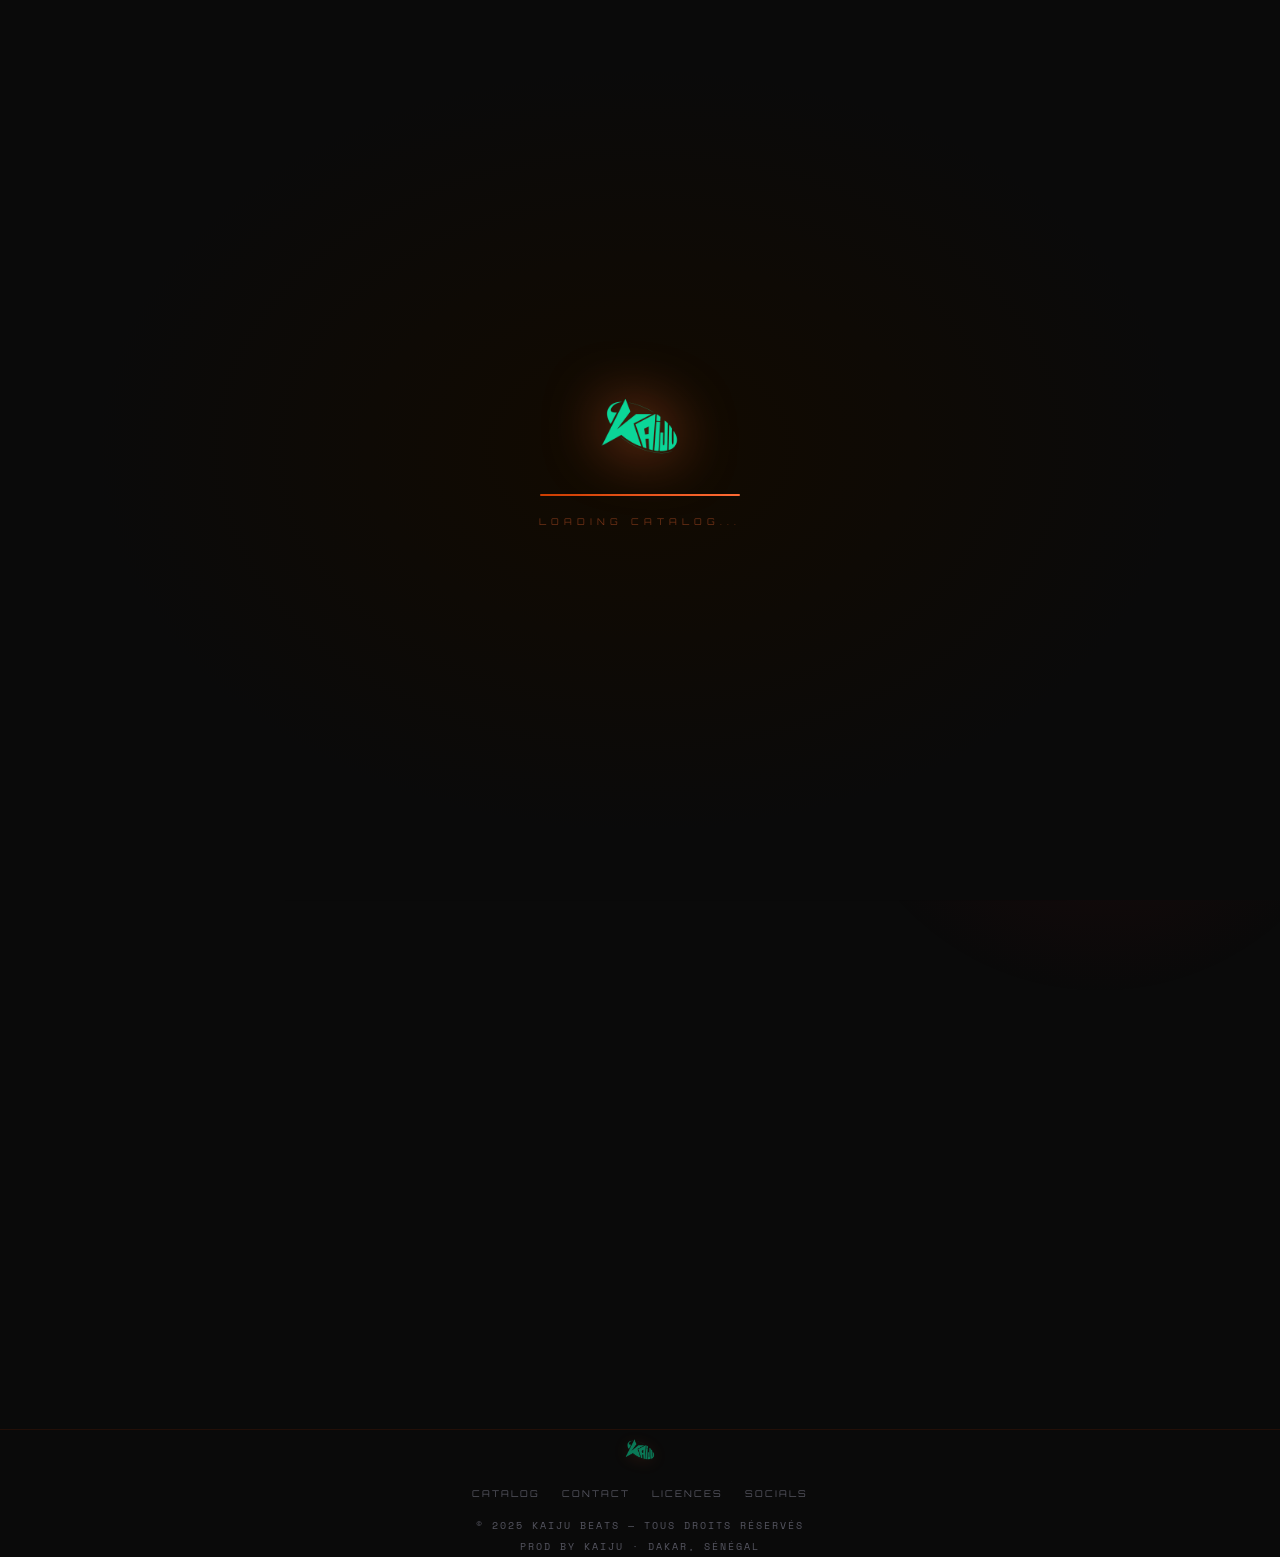
==== commit bc0bfe29: "MAJ du site{3" ====
--- a/index.html
+++ b/index.html
@@ -7,36 +7,36 @@
     <meta name="description" content="Beat store premium — Trap, Afro, Drill, Boom Bap. 30+ prods exclusives. 39.99€. Offre 2+1 gratuit.">
     <link href="https://fonts.googleapis.com/css2?family=Orbitron:wght@400;700;900&family=Space+Mono:wght@400;700&display=swap" rel="stylesheet">
     <link rel="stylesheet" href="https://cdnjs.cloudflare.com/ajax/libs/font-awesome/6.4.0/css/all.min.css">
-    <link rel="stylesheet" href="style.css?v=37.0">
+    <link rel="stylesheet" href="style.css?v=42.0">
     <style>
     /* INTRO */
     #introScreen{position:fixed;inset:0;background:#0A0A0A;z-index:99999;display:flex;flex-direction:column;align-items:center;justify-content:center;gap:20px;transition:opacity .6s ease,transform .6s ease}
     #introScreen.out{opacity:0;transform:scale(1.06);pointer-events:none}
-    .intro-logo{height:100px;filter:drop-shadow(0 0 30px rgba(255,107,53,0.85));animation:ipulse 1.5s ease-in-out infinite}
-    @keyframes ipulse{0%,100%{filter:drop-shadow(0 0 20px rgba(255,107,53,0.6))}50%{filter:drop-shadow(0 0 50px rgba(255,107,53,1))}}
-    .intro-bar{width:200px;height:2px;background:rgba(255,69,0,0.2);border-radius:2px;overflow:hidden}
+    .intro-logo{height:100px;filter:drop-shadow(0 0 30px rgba(255,107,53,0.8));animation:ipulse 1.5s ease-in-out infinite}
+    @keyframes ipulse{0%,100%{filter:drop-shadow(0 0 20px rgba(255,107,53,0.55))}50%{filter:drop-shadow(0 0 50px rgba(193,18,31,1))}}
+    .intro-bar{width:200px;height:2px;background:rgba(255,69,0,0.18);border-radius:2px;overflow:hidden}
     .intro-bar-fill{height:100%;background:linear-gradient(90deg,#CC3D00,#FF6B35);width:0;animation:iload 1.6s ease-out .2s forwards}
     @keyframes iload{to{width:100%}}
-    .intro-label{font-family:'Orbitron',sans-serif;font-size:0.58rem;letter-spacing:5px;color:rgba(255,107,53,0.45)}
+    .intro-label{font-family:'Orbitron',sans-serif;font-size:0.58rem;letter-spacing:5px;color:rgba(255,107,53,0.4)}
 
     /* HERO */
     .hero-section{position:relative;z-index:10;padding:110px 0 0;text-align:center}
-    .hero-tagline{font-family:'Space Mono',monospace;font-size:0.7rem;letter-spacing:5px;color:rgba(255,107,53,0.55);margin-bottom:14px;opacity:0;animation:fadeup .8s ease .4s forwards}
+    .hero-tagline{font-family:'Space Mono',monospace;font-size:0.7rem;letter-spacing:5px;color:rgba(255,107,53,0.5);margin-bottom:14px;opacity:0;animation:fadeup .8s ease .4s forwards}
     .hero-title{font-family:'Orbitron',sans-serif;font-size:clamp(2.6rem,7vw,5.2rem);font-weight:900;line-height:1;margin-bottom:10px;background:linear-gradient(135deg,#F1F5F9 10%,#FF6B35 55%,#CC3D00 100%);-webkit-background-clip:text;-webkit-text-fill-color:transparent;background-clip:text;opacity:0;animation:fadeup .9s ease .55s forwards}
     .hero-sub{font-family:'Space Mono',monospace;font-size:0.72rem;letter-spacing:3px;color:rgba(241,245,249,0.4);margin-bottom:36px;opacity:0;animation:fadeup .8s ease .7s forwards}
-    .hero-cta{display:inline-flex;align-items:center;gap:10px;background:linear-gradient(135deg,#CC3D00,#FF6B35);color:#fff;border:none;border-radius:50px;padding:14px 32px;font-family:'Orbitron',sans-serif;font-weight:700;font-size:0.78rem;letter-spacing:3px;cursor:none;transition:all .3s cubic-bezier(0.34,1.56,0.64,1);box-shadow:0 6px 30px rgba(255,107,53,0.45);opacity:0;animation:fadeup .8s ease .9s forwards;text-decoration:none}
-    .hero-cta:hover{transform:translateY(-3px) scale(1.05);box-shadow:0 12px 44px rgba(255,107,53,0.65)}
+    .hero-cta{display:inline-flex;align-items:center;gap:10px;background:linear-gradient(135deg,#CC3D00,#FF6B35);color:#fff;border:none;border-radius:50px;padding:14px 32px;font-family:'Orbitron',sans-serif;font-weight:700;font-size:0.78rem;letter-spacing:3px;cursor:none;transition:all .3s cubic-bezier(0.34,1.56,0.64,1);box-shadow:0 6px 30px rgba(255,107,53,0.4);opacity:0;animation:fadeup .8s ease .9s forwards;text-decoration:none}
+    .hero-cta:hover{transform:translateY(-3px) scale(1.05);box-shadow:0 12px 44px rgba(255,107,53,0.6)}
     @keyframes fadeup{from{opacity:0;transform:translateY(22px)}to{opacity:1;transform:translateY(0)}}
 
     /* HERO STATS */
     .hero-stats{display:flex;justify-content:center;gap:60px;padding:32px 0 10px;position:relative;z-index:10;opacity:0;animation:fadeup .8s ease 1.1s forwards}
     .stat-item{text-align:center;position:relative}
-    .stat-item:not(:last-child)::after{content:'';position:absolute;right:-30px;top:50%;transform:translateY(-50%);width:1px;height:30px;background:rgba(255,107,53,0.2)}
+    .stat-item:not(:last-child)::after{content:'';position:absolute;right:-30px;top:50%;transform:translateY(-50%);width:1px;height:30px;background:rgba(255,107,53,0.18)}
     .stat-number{font-family:'Orbitron',sans-serif;font-size:2rem;font-weight:900;display:block;background:linear-gradient(135deg,#CC3D00,#FF6B35);-webkit-background-clip:text;-webkit-text-fill-color:transparent;background-clip:text}
     .stat-label{font-family:'Space Mono',monospace;font-size:0.56rem;color:#64748B;letter-spacing:2px}
 
     /* DIVIDER */
-    .section-divider{width:100%;height:1px;margin:10px 0 40px;background:linear-gradient(90deg,transparent,rgba(255,69,0,0.3),rgba(255,107,53,0.4),rgba(255,69,0,0.3),transparent);position:relative;z-index:10}
+    .section-divider{width:100%;height:1px;margin:10px 0 40px;background:linear-gradient(90deg,transparent,rgba(255,69,0,0.28),rgba(255,107,53,0.35),rgba(255,69,0,0.28),transparent);position:relative;z-index:10}
 
     /* CATALOG COUNT */
     .catalog-count{font-family:'Space Mono',monospace;font-size:0.62rem;color:var(--text-soft);letter-spacing:2px;margin-top:6px}
@@ -44,19 +44,19 @@
     /* KEYBOARD HINT */
     .keyboard-hint{position:fixed;bottom:16px;left:50%;transform:translateX(-50%);display:flex;align-items:center;gap:8px;z-index:100;opacity:0;transition:opacity .4s;pointer-events:none}
     .keyboard-hint.visible{opacity:1}
-    .kb-key{background:#141414;border:1px solid rgba(255,69,0,0.3);border-radius:5px;padding:3px 7px;font-family:'Space Mono',monospace;font-size:0.55rem;color:rgba(241,245,249,0.45);letter-spacing:1px}
+    .kb-key{background:#141414;border:1px solid rgba(255,69,0,0.28);border-radius:5px;padding:3px 7px;font-family:'Space Mono',monospace;font-size:0.55rem;color:rgba(241,245,249,0.45);letter-spacing:1px}
     .kb-sep{font-family:'Space Mono',monospace;font-size:0.55rem;color:rgba(241,245,249,0.22)}
 
     /* NOW PLAYING TAG */
-    .now-playing-tag{display:none;position:absolute;top:8px;left:8px;z-index:6;background:linear-gradient(135deg,rgba(255,69,0,0.92),rgba(255,107,53,0.92));backdrop-filter:blur(8px);border-radius:20px;padding:3px 10px;font-family:'Orbitron',sans-serif;font-size:0.52rem;font-weight:700;letter-spacing:2px;color:#fff;align-items:center;gap:5px}
+    .now-playing-tag{display:none;position:absolute;top:8px;left:8px;z-index:6;background:linear-gradient(135deg,rgba(255,69,0,0.92),rgba(255,107,53,0.9));backdrop-filter:blur(8px);border-radius:20px;padding:3px 10px;font-family:'Orbitron',sans-serif;font-size:0.52rem;font-weight:700;letter-spacing:2px;color:#fff;align-items:center;gap:5px}
     .beat-card.now-playing .now-playing-tag{display:flex}
     .np-dot{width:5px;height:5px;border-radius:50%;background:#fff;animation:npblink 1s ease-in-out infinite}
     @keyframes npblink{0%,100%{opacity:1}50%{opacity:0.2}}
 
     /* FOOTER */
-    footer{position:relative;z-index:10;text-align:center;padding:44px 0 24px;border-top:1px solid rgba(255,69,0,0.12);margin-top:40px}
+    footer{position:relative;z-index:10;text-align:center;padding:44px 0 24px;border-top:1px solid rgba(255,69,0,0.1);margin-top:40px}
     footer p{font-family:'Space Mono',monospace;font-size:0.6rem;color:var(--text-soft);letter-spacing:2px;line-height:2.2}
-    .footer-logo{height:38px;margin-bottom:14px;opacity:0.55;filter:drop-shadow(0 2px 8px rgba(255,107,53,0.3))}
+    .footer-logo{height:38px;margin-bottom:14px;opacity:0.55;filter:drop-shadow(0 2px 8px rgba(255,107,53,0.28))}
     .footer-links{display:flex;justify-content:center;gap:22px;margin-bottom:14px}
     .footer-links a{font-family:'Orbitron',sans-serif;font-size:0.58rem;color:var(--text-soft);text-decoration:none;letter-spacing:2px;transition:color .2s}
     .footer-links a:hover{color:var(--accent-hi)}
@@ -169,14 +169,14 @@
     <p class="hero-tagline">✦ BEAT STORE PREMIUM ✦</p>
     <h1 class="hero-title">KAIJU BEATS</h1>
     <p class="hero-sub">TRAP · AFRO · DRILL · BOOM BAP · AMAPIANO</p>
-    <a href="#catalog" class="hero-cta"><i class="fas fa-headphones"></i> EXPLORER LE CATALOG</a>
+    <a href="#catalog" class="hero-cta"><i class="fas fa-headphones"></i> <span id="heroCtaText">EXPLORER LE CATALOG</span></a>
 </section>
 
 <!-- STATS -->
 <div class="hero-stats">
     <div class="stat-item">
         <span class="stat-number">2+1</span>
-        <span class="stat-label">OFFRE SPÉCIALE</span>
+        <span class="stat-label" id="offreLabel">OFFRE SPÉCIALE</span>
     </div>
 </div>
 
@@ -237,18 +237,18 @@
     <div class="testimonials-grid">
         <div class="testi-card testi-featured reveal">
             <div class="testi-stars">★★★★★</div>
-            <p class="testi-text">"Des prods de qualité studio, l'ambiance est là dès les premières secondes. CARNAGE m'a fait écrire un freestyle en 10 minutes."</p>
-            <div class="testi-author"><div class="testi-avatar">L</div><div><span class="testi-name">LENZO</span><small>Rappeur — Paris</small></div></div>
+            <p class="testi-text" id="testi1Text">"Des prods de qualité studio, l'ambiance est là dès les premières secondes. CARNAGE m'a fait écrire un freestyle en 10 minutes."</p>
+            <div class="testi-author"><div class="testi-avatar">L</div><div><span class="testi-name">LENZO</span><small id="testi1Sub">Rappeur — Paris</small></div></div>
         </div>
         <div class="testi-card reveal">
             <div class="testi-stars">★★★★★</div>
-            <p class="testi-text">"ZURA c'est exactement le son que je cherchais pour mon projet Afro. Kaiju sait capter l'émotion comme personne."</p>
-            <div class="testi-author"><div class="testi-avatar">S</div><div><span class="testi-name">SAMBA K.</span><small>Artiste Afro — Dakar</small></div></div>
+            <p class="testi-text" id="testi2Text">"ZURA c'est exactement le son que je cherchais pour mon projet Afro. Kaiju sait capter l'émotion comme personne."</p>
+            <div class="testi-author"><div class="testi-avatar">S</div><div><span class="testi-name">SAMBA K.</span><small id="testi2Sub">Artiste Afro — Dakar</small></div></div>
         </div>
         <div class="testi-card reveal">
             <div class="testi-stars">★★★★★</div>
-            <p class="testi-text">"Le processus d'achat est simple et rapide. J'ai reçu mes fichiers en moins d'une heure. Je reviendrai !"</p>
-            <div class="testi-author"><div class="testi-avatar">M</div><div><span class="testi-name">MAYA</span><small>Chanteuse — Lyon</small></div></div>
+            <p class="testi-text" id="testi3Text">"Le processus d'achat est simple et rapide. J'ai reçu mes fichiers en moins d'une heure. Je reviendrai !"</p>
+            <div class="testi-author"><div class="testi-avatar">M</div><div><span class="testi-name">MAYA</span><small id="testi3Sub">Chanteuse — Lyon</small></div></div>
         </div>
     </div>
 </section>
@@ -262,7 +262,7 @@
         <a href="javascript:void(0)" onclick="document.getElementById('readmeModal').classList.add('active');document.getElementById('readmeContent').innerHTML=readmeContent[currentLang]">LICENCES</a>
         <a href="javascript:void(0)" onclick="document.getElementById('socialsModal').classList.add('active')">SOCIALS</a>
     </div>
-    <p>© 2025 KAIJU BEATS — TOUS DROITS RÉSERVÉS<br>PROD BY KAIJU · DAKAR, SÉNÉGAL</p>
+    <p id="footerRights">© 2025 KAIJU BEATS — TOUS DROITS RÉSERVÉS</p><p>PROD BY KAIJU · DAKAR, SÉNÉGAL</p>
 </footer>
 
 <!-- PLAYER -->
--- a/style.css
+++ b/style.css
@@ -32,31 +32,29 @@
 /* ===== CURSEUR ===== */
 .cursor-dot {
   position:fixed; width:8px; height:8px;
-  background:var(--primary-hi); border-radius:50%;
+  background:#FF6B35; border-radius:50%;
   pointer-events:none; z-index:999999;
-  transform:translate(-50%,-50%);
-  box-shadow:0 0 20px rgba(255,140,85,1), 0 0 40px rgba(255,107,53,0.45);
-  /* AUCUNE transition sur left/top — géré instantanément par JS */
-  transition:width .15s, height .15s, background .15s, opacity .3s;
-  will-change:left, top;
-  opacity:0;
-  left:-100px; top:-100px;
+  top:0; left:0;
+  transform:translate(-9999px, -9999px);
+  box-shadow:0 0 16px rgba(255,107,53,0.9), 0 0 32px rgba(255,69,0,0.45);
+  transition:width .15s ease, height .15s ease, background .15s ease, box-shadow .15s ease;
+  will-change:transform;
+  opacity:1;
 }
 .cursor-ring {
   position:fixed; width:34px; height:34px;
-  border:1.5px solid rgba(255,107,53,0.4); border-radius:50%;
+  border:1.5px solid rgba(255,107,53,0.5); border-radius:50%;
   pointer-events:none; z-index:999998;
-  transform:translate(-50%,-50%);
-  /* Transition UNIQUEMENT sur les props visuelles — pas left/top */
-  transition:width .2s var(--ease-bounce), height .2s var(--ease-bounce), border-color .15s, background .15s, opacity .3s;
-  will-change:left, top;
-  opacity:0;
-  left:-100px; top:-100px;
-}
-.cursor-dot.hovering { width:5px; height:5px; background:#fff; box-shadow:0 0 12px #fff; }
-.cursor-ring.hovering { width:44px; height:44px; border-color:rgba(123,44,191,.7); background:rgba(123,44,191,.05); }
-.cursor-dot.clicking { transform:translate(-50%,-50%) scale(0.6); }
-.cursor-ring.clicking { transform:translate(-50%,-50%) scale(1.2); border-color:var(--accent); }
+  top:0; left:0;
+  transform:translate(-9999px, -9999px);
+  transition:width .2s ease, height .2s ease, border-color .15s ease;
+  will-change:transform;
+  opacity:1;
+}
+.cursor-dot.hovering { width:5px; height:5px; background:#fff; box-shadow:0 0 10px rgba(255,255,255,0.9); }
+.cursor-ring.hovering { width:44px; height:44px; border-color:rgba(255,69,0,0.7); background:rgba(255,69,0,0.04); }
+.cursor-dot.clicking { transform:var(--cursor-dot-pos,translate(-9999px,-9999px)) scale(0.6); }
+.cursor-ring.clicking { border-color:#FF4500; }
 
 /* ===== BODY ===== */
 body { background:var(--bg); color:var(--text); font-family:var(--font-b); overflow-x:hidden; min-height:100vh; }
@@ -191,7 +189,7 @@
   transition:transform .3s var(--ease-bounce), box-shadow .3s;
   box-shadow:0 4px 20px rgba(255,69,0,0.35);
 }
-.cart-trigger:hover { transform:scale(1.12) rotate(8deg); box-shadow:0 6px 30px rgba(255,69,0,0.6); }
+.cart-trigger:hover { transform:scale(1.12) rotate(8deg); box-shadow:0 6px 30px rgba(123,44,191,0.65); }
 .cart-trigger:active { transform:scale(0.95); }
 .cart-badge {
   position:absolute; top:-5px; right:-5px;
@@ -210,7 +208,7 @@
 .promo-container { margin-top:68px; position:relative; z-index:10; }
 .promo-bar {
   display:flex; align-items:center; justify-content:center; gap:14px; padding:10px;
-  background:linear-gradient(90deg,transparent,rgba(255,69,0,0.05) 30%,rgba(255,69,0,0.07) 50%,rgba(255,69,0,0.05) 70%,transparent);
+  background:linear-gradient(90deg,transparent,rgba(255,69,0,0.05) 30%,rgba(123,44,191,0.09) 50%,rgba(255,69,0,0.05) 70%,transparent);
   border-top:1px solid var(--border); border-bottom:1px solid var(--border);
   font-family:var(--font-d); font-size:0.65rem; font-weight:700; letter-spacing:4px;
   color:var(--accent-hi); position:relative; overflow:hidden;
@@ -1088,7 +1086,7 @@
 .bg-glow::after {
   background:radial-gradient(
     ellipse,
-    rgba(255,107,53,0.08) 0%,
+    rgba(193,18,31,0.10) 0%,
     transparent 65%
   ) !important;
 }
@@ -1141,4 +1139,5 @@
 
 /* Fix liens cliquables — pointer-events auto sur tous les <a> */
 a, a * { pointer-events: auto !important; }
-.back-btn, .back-btn *, .go-back, .go-back * { pointer-events: auto !important; cursor: none !important; }+.back-btn, .back-btn *, .go-back, .go-back * { pointer-events: auto !important; cursor: none !important; }
+a, button { pointer-events: auto !important; }
